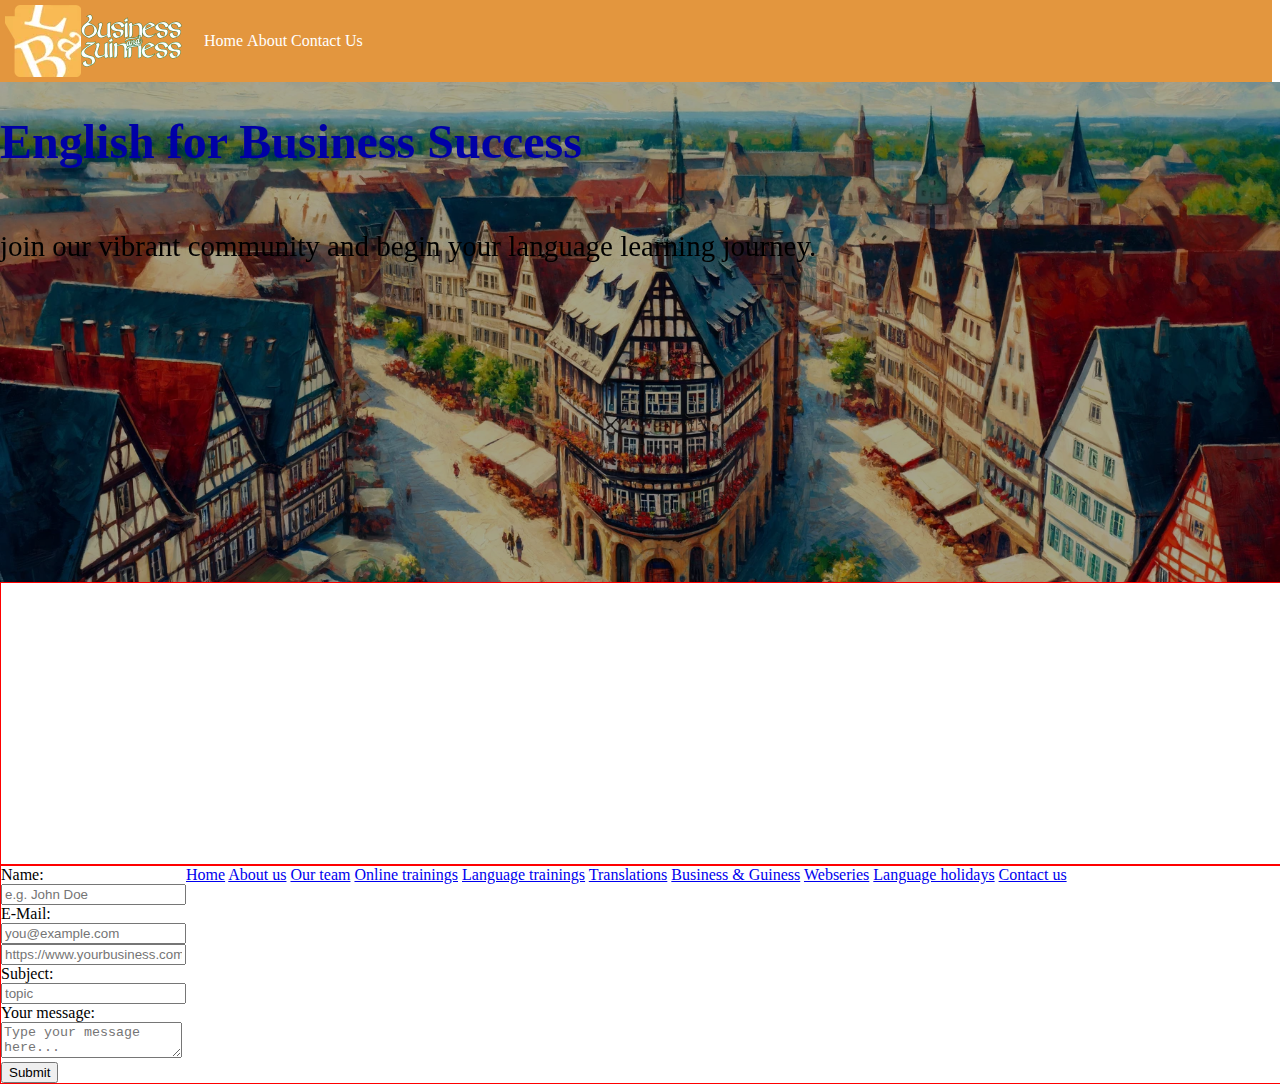
==== index.html @ 923101ab "debugging githhub pages not rendering the images or styling made on the header section." ====
<!DOCTYPE html>
<html lang="en">
<head>
    <meta charset="UTF-8">
    <meta name="viewport" content="width=device-width, initial-scale=1.0">
    <title>Home | businesslanguages</title>
    <link rel="icon" type="image/png" sizes="16x16" href="/images/favicon-logo.png">
    <link rel="stylesheet" href="/styles/index.css">
</head>
<body>
    <header>
        <div class="header-content">
            <img src="/images/logo.webp" width="76px" height="72px">
            <img src="/images/logo-title.webp" width="103px" height="58px">
            <nav class="navbar">
                <ul>
                    <li><a href="Home">Home</a></li>
                    <li><a href="About">About</a></li>
                    <li><a href="Contact">Contact Us</a></li>
                </ul>
                
            </nav>
            
            
        </div>
        
    </header>

    <main>
        <div class="hero-container">
            <h1>English for Business Success</h1>
            <p>join our vibrant community and begin your language learning journey.</p>
            <hr>
        </div>
    </main>
    
    <div class="content-container">
        <div class="video-container">
            <iframe width="100%" height="100%" src="https://www.youtube.com/embed/dNQaD4Jtkbc?si=toq249WF2htsdE0G" title="YouTube video player" frameborder="0" 
            allow="accelerometer; autoplay; clipboard-write; encrypted-media; gyroscope; picture-in-picture; web-share" referrerpolicy="strict-origin-when-cross-origin" allowfullscreen></iframe>
        </div>
    </div>
    <div class="content-container">
        <!--Contact detail form for users to send messages to the business.-->
        <form action="#" method="get">
            <!--Name field with a label-->
            <div>
                <label for="name">Name:</label>
            </div>
            <input type="text" id="name" name="name" minlength= "1" title="Please enter in a valid name." placeholder="e.g. John Doe" required>
            <!--E-Mail field with a label-->
            <div>
                <label for="email">E-Mail:</label>
            </div>
            <input type="email" id="email" name="email" title="please enter a valid email: you@example.com" placeholder="you@example.com" required>
            <!--User Business URL field with a label-->
            <div>
       <!--Structuring the sections for the front page website.-->    <input type="url" id="business-website" name="business-website" pattern="http(s?)(:\/\/)((www.)?)(([^.]+)\.)?([a-zA-z0-9\-_]+)(.com|.net|.gov|.org|.in)(\/[^\s]*)?" title="please enter a valid url: https://www.yourbusiness.com" placeholder="https://www.yourbusiness.com" required>
            <!--Subject field with a label-->
            <div>
                <label for="subject">Subject:</label>
            </div>
            <input type="text" id="subject" name="subject" placeholder="topic">
            <!--Message field with a label-->
            <div>
                <label for="message-area">Your message:</label>
            </div>
            <textarea placeholder="Type your message here..."></textarea>
            <!--Submit button at the end.-->
            <div>
                <button type="submit">Submit</button>
            </div>
            
        </form>
    </div>
    <footer>
        <div id="footer">
            <a href="index.html">Home</a>        
            <a href="about.html">About us</a>
            <a href="team.html">Our team</a>
            <a href="online-training.html">Online trainings</a>
            <a href="language-training.html">Language trainings</a>
            <a href="translations.html">Translations</a>
            <a href="business-and-guiness.html">Business & Guiness</a>
            <a href="webseries.html">Webseries</a>
            <a href="language-holidays.html">Language holidays</a>
            <a href="contact.html">Contact us</a>
        </div>
    </footer>


    
    
    

    

</body>
</html>
---- styles/index.css ----
body {
    margin-left: 0px;
    margin-top: 0px;
}
.header-content{
    padding: 5px;
    display: flex;
    flex-direction: row;
    background-color: #E3963E;
    align-items: center;
}

.header-content > a{
    padding-left: 80px;
    color:#FFFFFF;
}
.navbar ul{
    list-style-type: none;
    padding: 0;
    margin-left: 20px;
}
.navbar li{
    display: inline;
}
.navbar a{
    color: white;
    text-decoration: none;
    display: inline;
    text-align: center;
}

.navbar a:hover{
    background-color: hsl(32, 71%, 62%);
}

.hero-container{
    display: flex;
    flex-direction: column;
    background-image: url(../images/header/hero_placeholder.webp);
    background-repeat: no-repeat;
    background-size: cover;
    filter: brightness(65%);
    width: 100vw;
    height: 500px;
}
h1{
    font-size: 48px;
    color: blue;
}

.hero-container p{
    font-size: 29px;
    font-weight: 400;
}

.content-container{
    display: flex;
    width: 100vw;
    border: 1px solid red;
}
.video-container{
    height:281px;
    width: 500px;
    align-items: center;
    justify-content: center;
}
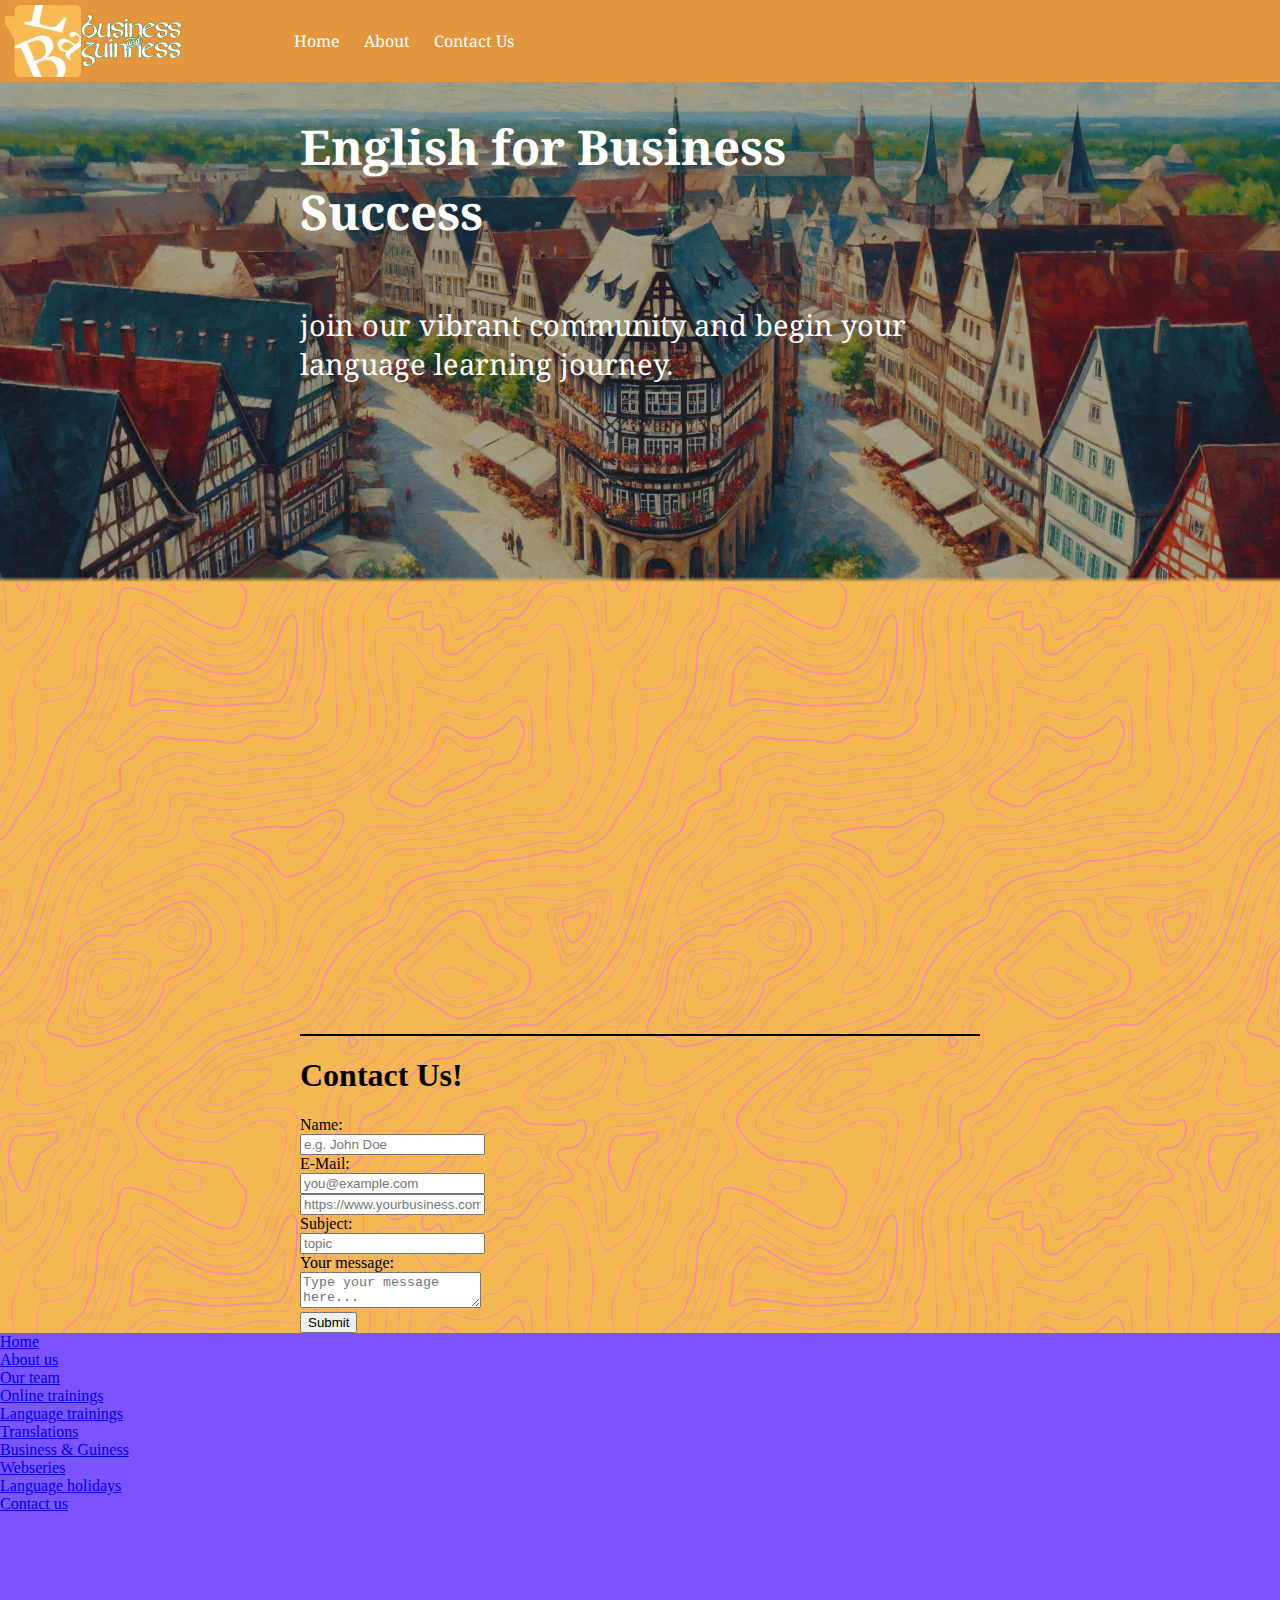
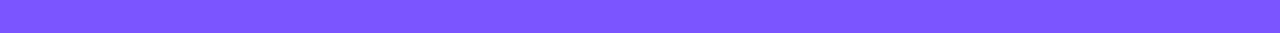
==== commit 42885abf: "added a border transition between the hero and main section. Made the video bigger and added an svg " ====
--- a/index.html
+++ b/index.html
@@ -4,8 +4,9 @@
     <meta charset="UTF-8">
     <meta name="viewport" content="width=device-width, initial-scale=1.0">
     <title>Home | businesslanguages</title>
-    <link rel="icon" type="image/png" sizes="16x16" href="/images/favicon-logo.png">
-    <link rel="stylesheet" href="/styles/index.css">
+    <link rel="icon" type="image/png" sizes="16x16" href="./images/favicon-logo.png">
+    <link rel="stylesheet" href="./styles/index.css">
+    <link href='https://fonts.googleapis.com/css?family=Noto Serif' rel='stylesheet'>
 </head>
 <body>
     <header>
@@ -21,7 +22,6 @@
                 
             </nav>
             
-            
         </div>
         
     </header>
@@ -32,49 +32,52 @@
             <p>join our vibrant community and begin your language learning journey.</p>
             <hr>
         </div>
+        <div class="content-container">
+            <div class="video-container">
+                <iframe width="100%" height="100%" src="https://www.youtube.com/embed/dNQaD4Jtkbc?si=toq249WF2htsdE0G" title="YouTube video player" frameborder="0" 
+                allow="accelerometer; autoplay; clipboard-write; encrypted-media; gyroscope; picture-in-picture; web-share" referrerpolicy="strict-origin-when-cross-origin" allowfullscreen></iframe>
+            </div>
+
+        </div>
+        <div class="form-container">
+            <h1>Contact Us!</h1>
+            <!--Contact detail form for users to send messages to the business.-->
+            <form action="#" method="get">
+                <!--Name field with a label-->
+                <div>
+                    <label for="name">Name:</label>
+                </div>
+                <input type="text" id="name" name="name" minlength= "1" title="Please enter in a valid name." placeholder="e.g. John Doe" required>
+                <!--E-Mail field with a label-->
+                <div>
+                    <label for="email">E-Mail:</label>
+                </div>
+                <input type="email" id="email" name="email" title="please enter a valid email: you@example.com" placeholder="you@example.com" required>
+                <!--User Business URL field with a label-->
+                <div>
+           <!--Structuring the sections for the front page website.-->    <input type="url" id="business-website" name="business-website" pattern="http(s?)(:\/\/)((www.)?)(([^.]+)\.)?([a-zA-z0-9\-_]+)(.com|.net|.gov|.org|.in)(\/[^\s]*)?" title="please enter a valid url: https://www.yourbusiness.com" placeholder="https://www.yourbusiness.com" required>
+                <!--Subject field with a label-->
+                <div>
+                    <label for="subject">Subject:</label>
+                </div>
+                <input type="text" id="subject" name="subject" placeholder="topic">
+                <!--Message field with a label-->
+                <div>
+                    <label for="message-area">Your message:</label>
+                </div>
+                <textarea placeholder="Type your message here..."></textarea>
+                <!--Submit button at the end.-->
+                <div>
+                    <button type="submit">Submit</button>
+                </div>
+                
+            </form>
+        </div>
     </main>
     
-    <div class="content-container">
-        <div class="video-container">
-            <iframe width="100%" height="100%" src="https://www.youtube.com/embed/dNQaD4Jtkbc?si=toq249WF2htsdE0G" title="YouTube video player" frameborder="0" 
-            allow="accelerometer; autoplay; clipboard-write; encrypted-media; gyroscope; picture-in-picture; web-share" referrerpolicy="strict-origin-when-cross-origin" allowfullscreen></iframe>
-        </div>
-    </div>
-    <div class="content-container">
-        <!--Contact detail form for users to send messages to the business.-->
-        <form action="#" method="get">
-            <!--Name field with a label-->
-            <div>
-                <label for="name">Name:</label>
-            </div>
-            <input type="text" id="name" name="name" minlength= "1" title="Please enter in a valid name." placeholder="e.g. John Doe" required>
-            <!--E-Mail field with a label-->
-            <div>
-                <label for="email">E-Mail:</label>
-            </div>
-            <input type="email" id="email" name="email" title="please enter a valid email: you@example.com" placeholder="you@example.com" required>
-            <!--User Business URL field with a label-->
-            <div>
-       <!--Structuring the sections for the front page website.-->    <input type="url" id="business-website" name="business-website" pattern="http(s?)(:\/\/)((www.)?)(([^.]+)\.)?([a-zA-z0-9\-_]+)(.com|.net|.gov|.org|.in)(\/[^\s]*)?" title="please enter a valid url: https://www.yourbusiness.com" placeholder="https://www.yourbusiness.com" required>
-            <!--Subject field with a label-->
-            <div>
-                <label for="subject">Subject:</label>
-            </div>
-            <input type="text" id="subject" name="subject" placeholder="topic">
-            <!--Message field with a label-->
-            <div>
-                <label for="message-area">Your message:</label>
-            </div>
-            <textarea placeholder="Type your message here..."></textarea>
-            <!--Submit button at the end.-->
-            <div>
-                <button type="submit">Submit</button>
-            </div>
-            
-        </form>
-    </div>
+    
     <footer>
-        <div id="footer">
+        <div class="footer-container">
             <a href="index.html">Home</a>        
             <a href="about.html">About us</a>
             <a href="team.html">Our team</a>
--- a/styles/index.css
+++ b/styles/index.css
@@ -1,13 +1,14 @@
 body {
-    margin-left: 0px;
-    margin-top: 0px;
+    margin: 0px;
 }
+
 .header-content{
     padding: 5px;
     display: flex;
     flex-direction: row;
     background-color: #E3963E;
     align-items: center;
+    font-family: 'Noto Serif', serif;
 }
 
 .header-content > a{
@@ -17,11 +18,17 @@
 .navbar ul{
     list-style-type: none;
     padding: 0;
-    margin-left: 20px;
+    margin-left: 110px;
+    font-size: 16px;
 }
 .navbar li{
     display: inline;
 }
+
+nav ul li {
+    margin-right: 20px;
+}
+
 .navbar a{
     color: white;
     text-decoration: none;
@@ -31,21 +38,46 @@
 
 .navbar a:hover{
     background-color: hsl(32, 71%, 62%);
+    border-radius: 2px;
+    padding: 2px;
 }
 
 .hero-container{
     display: flex;
     flex-direction: column;
+    width: 100vw;
+    height: 500px;
+    position: relative;
+    background-color: rgb(48, 48, 48);
+    -webkit-clip-path: polygon(10 0, 100% 5, 100% 85%, 0 100%);
+    clip-path: polygon(10 0, 100% 6, 100% calc(100% - 20px), 50% calc(100% - 10px), 0 100%);
+}
+
+.hero-container h1{
+    margin-left: 300px;
+    margin-right: 300px;
+    color: white;
+    font-size: 48px;
+    font-family: 'Noto Serif', serif;
+    isolation: isolate;
+}
+
+.hero-container p {
+    margin-left: 300px;
+    margin-right: 300px;
+    color: white;
+    isolation: isolate;
+    font-family: 'Noto Serif', serif;
+}
+
+.hero-container::before {
     background-image: url(../images/header/hero_placeholder.webp);
     background-repeat: no-repeat;
     background-size: cover;
-    filter: brightness(65%);
-    width: 100vw;
-    height: 500px;
-}
-h1{
-    font-size: 48px;
-    color: blue;
+    opacity: 0.55;
+    content: '';
+    position: absolute;
+    inset: 0;
 }
 
 .hero-container p{
@@ -53,14 +85,49 @@
     font-weight: 400;
 }
 
+.hero-container::after {
+    content: '';
+    position: absolute;
+    bottom: 0px; /* Overlap the border */
+    left: 0;
+    width: 100%;
+    height: 5px; /* Control the height to manage the fade effect */
+    background: linear-gradient(to bottom, rgba(255, 255, 255, 0), #f4b754 100%);
+    z-index: 2;
+}
+
+main {
+    background-image: url("data:image/svg+xml,%3Csvg xmlns='http://www.w3.org/2000/svg' width='600' height='600' viewBox='0 0 600 600'%3E%3Cpath fill='%23fc54ff' fill-opacity='0.4' d='M600 325.1v-1.17c-6.5 3.83-13.06 7.64-14.68 8.64-10.6 6.56-18.57 12.56-24.68 19.09-5.58 5.95-12.44 10.06-22.42 14.15-1.45.6-2.96 1.2-4.83 1.9l-4.75 1.82c-9.78 3.75-14.8 6.27-18.98 10.1-4.23 3.88-9.65 6.6-16.77 8.84-1.95.6-3.99 1.17-6.47 1.8l-6.14 1.53c-5.29 1.35-8.3 2.37-10.54 3.78-3.08 1.92-6.63 3.26-12.74 5.03a384.1 384.1 0 0 1-4.82 1.36c-2.04.58-3.6 1.04-5.17 1.52a110.03 110.03 0 0 0-11.2 4.05c-2.7 1.15-5.5 3.93-8.78 8.4a157.68 157.68 0 0 0-6.15 9.2c-5.75 9.07-7.58 11.74-10.24 14.51a50.97 50.97 0 0 1-4.6 4.22c-2.33 1.9-10.39 7.54-11.81 8.74a14.68 14.68 0 0 0-3.67 4.15c-1.24 2.3-1.9 4.57-2.78 8.87-2.17 10.61-3.52 14.81-8.2 22.1-4.07 6.33-6.8 9.88-9.83 12.99-.47.48-.95.96-1.5 1.48l-3.75 3.56c-1.67 1.6-3.18 3.12-4.86 4.9a42.44 42.44 0 0 0-9.89 16.94c-2.5 8.13-2.72 15.47-1.76 27.22.47 5.82.51 6.36.51 8.18 0 10.51.12 17.53.63 25.78.24 4.05.56 7.8.97 11.22h.9c-1.13-9.58-1.5-21.83-1.5-37 0-1.86-.04-2.4-.52-8.26-.94-11.63-.72-18.87 1.73-26.85a41.44 41.44 0 0 1 9.65-16.55c1.67-1.76 3.18-3.27 4.83-4.85.63-.6 3.13-2.96 3.75-3.57a71.6 71.6 0 0 0 1.52-1.5c3.09-3.16 5.86-6.76 9.96-13.15 4.77-7.42 6.15-11.71 8.34-22.44.86-4.21 1.5-6.4 2.68-8.6.68-1.25 1.79-2.48 3.43-3.86 1.38-1.15 9.43-6.8 11.8-8.72 1.71-1.4 3.26-2.81 4.7-4.3 2.72-2.85 4.56-5.54 10.36-14.67a156.9 156.9 0 0 1 6.1-9.15c3.2-4.33 5.9-7.01 8.37-8.07 3.5-1.5 7.06-2.77 11.1-4.02a233.84 233.84 0 0 1 7.6-2.2l2.38-.67c6.19-1.79 9.81-3.16 12.98-5.15 2.14-1.33 5.08-2.33 10.27-3.65l6.14-1.53c2.5-.63 4.55-1.2 6.52-1.82 7.24-2.27 12.79-5.06 17.15-9.05 4.05-3.72 9-6.2 18.66-9.9l4.75-1.82c1.87-.72 3.39-1.31 4.85-1.91 10.1-4.15 17.07-8.32 22.76-14.4 6.05-6.45 13.95-12.4 24.49-18.92 1.56-.96 7.82-4.6 14.15-8.33v-64.58c-4 8.15-8.52 14.85-12.7 17.9-2.51 1.82-5.38 4.02-9.04 6.92a1063.87 1063.87 0 0 0-6.23 4.98l-1.27 1.02a2309.25 2309.25 0 0 1-4.87 3.9c-7.55 6-12.9 10.05-17.61 13.19-3.1 2.06-3.86 2.78-8.06 7.13-5.84 6.07-11.72 8.62-29.15 10.95-11.3 1.5-20.04 4.91-30.75 11.07-1.65.94-7.27 4.27-6.97 4.1-2.7 1.58-4.69 2.69-6.64 3.66-5.63 2.8-10.47 4.17-15.71 4.17-17.13 0-41.44 11.51-51.63 22.83-12.05 13.4-31.42 27.7-45.25 31.16-7.4 1.85-11.85 7.05-14.04 14.69-1.26 4.4-1.58 8.28-1.58 13.82 0 .82.01.98.24 3.63.45 5.18.35 8.72-.77 13.26-1.53 6.2-4.89 12.6-10.59 19.43-13.87 16.65-22.88 46.58-22.88 71.68 0 2.39.02 4.26.06 8.75.12 10.8.1 15.8-.22 21.95-.56 11.18-2.09 20.73-5 29.3h-1.05c2.94-8.56 4.49-18.12 5.05-29.35.31-6.13.34-11.1.22-21.9-.04-4.48-.06-6.36-.06-8.75 0-25.32 9.07-55.47 23.12-72.32 5.6-6.72 8.88-12.99 10.38-19.03 1.09-4.4 1.18-7.85.74-12.93-.23-2.7-.24-2.86-.24-3.72 0-5.62.32-9.57 1.62-14.1 2.28-7.95 6.97-13.44 14.76-15.39 13.6-3.4 32.82-17.59 44.75-30.84C409 360.14 433.58 348.5 451 348.5c5.07 0 9.77-1.33 15.26-4.07 1.93-.96 3.9-2.05 6.58-3.62-.3.18 5.33-3.16 6.98-4.11 10.82-6.21 19.66-9.67 31.11-11.2 17.23-2.3 22.9-4.75 28.57-10.64 4.25-4.41 5.04-5.16 8.22-7.28 4.68-3.11 10.01-7.14 17.55-13.14a1113.33 1113.33 0 0 0 4.86-3.89l1.28-1.02a4668.54 4668.54 0 0 1 6.23-4.98c3.67-2.9 6.55-5.12 9.07-6.95 4.37-3.19 9.16-10.56 13.29-19.4v66.9zm0-116.23c-.62.01-1.27.06-1.95.13-6.13.63-13.83 3.45-21.83 7.45-3.64 1.82-8.46 2.67-14.17 2.71-4.7.04-9.72-.47-14.73-1.33-1.7-.3-3.26-.61-4.67-.93a31.55 31.55 0 0 0-3.55-.57 273.4 273.4 0 0 0-16.66-.88c-10.42-.16-17.2.74-17.97 2.73-.38.97.6 2.55 3.03 4.87 1.01.97 2.22 2.03 4.04 3.55a1746.07 1746.07 0 0 0 4.79 4.02c1.39 1.2 3.1 1.92 5.5 2.5.7.16.86.2 2.64.54 3.53.7 5.03 1.25 6.15 2.63 1.41 1.76 1.4 4.54-.15 8.88-2.44 6.83-5.72 10.05-10.19 10.33-3.63.23-7.6-1.29-14.52-5.06-4.53-2.47-6.82-7.3-8.32-15.26-.17-.87-.32-1.78-.5-2.86l-.43-2.76c-1.05-6.58-1.9-9.2-3.73-10.11-.81-.4-1.59-.74-2.36-1-2.27-.77-4.6-1.02-8.1-.92-2.29.07-14.7 1-13.77.93-20.55 1.37-28.8 5.05-37.09 14.99a133.07 133.07 0 0 0-4.25 5.44l-2.3 3.09-2.51 3.32c-4.1 5.36-7.06 8.48-10.39 11.12-.65.52-1.33 1.04-2.13 1.62l-4.11 2.94a106.8 106.8 0 0 0-5.16 3.99c-4.55 3.74-9.74 8.6-16.25 15.38-8.25 8.58-11.78 13.54-11.7 15.95.07 1.65 1.64 2.11 6.79 2.38 1.61.09 2.15.12 2.98.2 2.95.24 5.09.73 6.81 1.68 7.48 4.15 11.63 7.26 13.95 11.58 3.3 6.15.8 12.88-8.89 20.26-8.28 6.3-11.1 10.37-11.31 14.96-.06 1.17 0 1.93.26 4.43.69 6.47.25 10.65-2.8 17.42a44.23 44.23 0 0 1-4.16 7.53c-2.82 3.97-5.47 5.74-10.6 7.69-.43.16-3.34 1.23-4.27 1.59-1.8.68-3.38 1.36-5.01 2.14-4.18 2-8.4 4.6-13.1 8.24-8.44 6.51-13.23 14.56-15.98 25.06-1.1 4.2-1.55 6.81-2.8 15.21-1.26 8.6-2.17 12.64-4.08 16.55-2.1 4.28-11.93 26.59-12.97 28.88a382.7 382.7 0 0 1-6.37 13.41c-4.07 8.11-7.61 14.07-10.73 17.81-5.38 6.46-8.98 14.37-13.77 28.42a810.14 810.14 0 0 0-1.89 5.6c-1.8 5.35-2.96 8.6-4.26 11.85-6.13 15.32-25.43 26.31-46.46 26.31-11.2 0-20.58-2.74-31.02-8.55-5.6-3.13-4.55-2.42-22.26-14.54-14.33-9.8-17.7-10.73-20.47-6.9-.37.5-1.81 2.74-1.83 2.77a52.24 52.24 0 0 1-4.94 5.9c-.73.79-5.52 5.87-6.97 7.45-2.38 2.6-4.3 4.81-5.98 6.93a45.6 45.6 0 0 0-5.08 7.66c-1.29 2.57-1.9 5.25-2.66 10.6a997.6 997.6 0 0 1-.46 3.18h-1l.47-3.32c.77-5.45 1.4-8.2 2.75-10.9a46.54 46.54 0 0 1 5.2-7.84c1.7-2.14 3.63-4.38 6.03-6.98 1.45-1.59 6.24-6.68 6.96-7.46a51.58 51.58 0 0 0 4.84-5.78s1.47-2.26 1.86-2.8c3.25-4.5 7.08-3.44 21.84 6.67 17.67 12.08 16.62 11.38 22.19 14.48 10.3 5.73 19.5 8.43 30.53 8.43 20.65 0 39.57-10.77 45.54-25.69a219.7 219.7 0 0 0 4.24-11.8 6752.32 6752.32 0 0 0 1.88-5.6c4.83-14.16 8.47-22.14 13.96-28.73 3.05-3.66 6.56-9.57 10.6-17.61 1.97-3.93 4.04-8.31 6.35-13.38 1.03-2.28 10.88-24.61 12.98-28.91 1.85-3.79 2.75-7.76 4-16.25 1.24-8.44 1.7-11.07 2.81-15.32 2.8-10.7 7.71-18.94 16.33-25.6a73.18 73.18 0 0 1 13.29-8.35c1.66-.8 3.27-1.48 5.08-2.18.94-.36 3.86-1.43 4.28-1.59 4.95-1.88 7.44-3.55 10.14-7.33 1.35-1.9 2.68-4.3 4.06-7.37 2.97-6.58 3.39-10.59 2.72-16.9a27.13 27.13 0 0 1-.27-4.58c.22-4.94 3.21-9.24 11.7-15.7 9.33-7.11 11.66-13.34 8.62-19-2.2-4.09-6.25-7.12-13.55-11.17-1.57-.88-3.6-1.33-6.42-1.57-.8-.07-1.34-.1-2.95-.19-5.77-.3-7.63-.85-7.72-3.34-.1-2.81 3.5-7.87 11.97-16.69 6.53-6.8 11.75-11.69 16.33-15.45 1.79-1.47 3.42-2.72 5.2-4.03l4.12-2.94c.79-.58 1.46-1.08 2.1-1.59 3.26-2.6 6.16-5.65 10.21-10.94a383.2 383.2 0 0 0 2.5-3.32l2.31-3.09c1.8-2.39 3.04-4 4.29-5.48 8.47-10.17 16.98-13.96 37.27-15.3-.44.02 12-.9 14.32-.98 3.62-.1 6.05.16 8.46.98.8.27 1.62.62 2.47 1.04 2.27 1.14 3.17 3.87 4.27 10.85l.44 2.76c.17 1.07.33 1.97.5 2.83 1.44 7.69 3.62 12.29 7.8 14.57 6.76 3.68 10.6 5.15 13.99 4.94 4-.25 6.99-3.17 9.3-9.67 1.45-4.04 1.46-6.49.32-7.92-.9-1.12-2.28-1.62-5.57-2.27a55.8 55.8 0 0 1-2.67-.55c-2.54-.6-4.39-1.4-5.93-2.71a252.63 252.63 0 0 0-4.78-4.01 84.35 84.35 0 0 1-4.08-3.6c-2.73-2.6-3.86-4.43-3.28-5.95 1.02-2.64 7.82-3.54 18.93-3.37a230.56 230.56 0 0 1 16.73.88c2.76.39 3.2.49 3.68.6 1.4.3 2.95.62 4.62.91a82.9 82.9 0 0 0 14.56 1.32c5.56-.04 10.24-.86 13.73-2.6 8.1-4.05 15.89-6.9 22.17-7.56.7-.07 1.4-.11 2.05-.13v1zm0-100.94v1.5c-8.62 16.05-17.27 29.55-23.65 35.92-3.19 3.2-7.62 4.9-13.54 5.56-4.45.48-8.28.4-19.18-.2-9.91-.55-15.32-.44-20.52.78a84.05 84.05 0 0 1-15 2.11l-2.25.14c-12.49.75-19.37 1.78-32.72 5.74-4.5 1.33-9.27 2.49-14.3 3.48a246.27 246.27 0 0 1-32.6 3.97c-7.56.45-13.21.57-20.24.57-5.4 0-11.9 1.61-18 5.18-8.3 4.87-15.06 12.87-19.53 24.5a68.57 68.57 0 0 1-4.56 9.8c-3.6 6.2-6.92 8.99-13.38 12.18l-4.03 1.96a64.48 64.48 0 0 0-15.16 10.25c-8.2 7.33-13.72 16.63-22.54 35.6l-2.08 4.49c-7.3 15.7-11.5 23.3-17.35 29.87-7.7 8.66-20.25 14.42-40.31 20.08-4.37 1.23-19.04 5.08-19.24 5.13-6.92 1.87-11.68 3.34-15.63 4.92-10.55 4.22-18.71 10.52-36.38 26.52l-1.7 1.54c-8.58 7.76-13.41 11.9-18.81 15.88-3.95 2.9-8 5.67-12.97 8.91-2.06 1.34-10.3 6.6-12.33 7.94-11.52 7.5-18.53 13.04-24.62 20.08a62.01 62.01 0 0 0-6.44 8.85c-4.13 6.91-6.27 13.15-9.2 25.11l-1.54 6.26c-.6 2.45-1.15 4.54-1.72 6.58-2.97 10.7-6.9 17.36-14.78 26.91L69.6 491a148.51 148.51 0 0 0-4.19 5.3 23.9 23.9 0 0 0-3.44 6.28c-1.16 3.23-1.52 5.9-1.87 11.94-.58 10.05-1.42 15.04-4.63 22.67-1.57 3.72-5.66 14.02-6.41 15.8a73.46 73.46 0 0 1-3.57 7.4c-2.88 5.14-6.71 10.12-13.12 16.95-5.96 6.36-8.87 10.9-10.61 16a56.88 56.88 0 0 0-1.38 4.82l-.46 1.84h-1.03l.52-2.08c.52-2.09.92-3.49 1.4-4.9 1.8-5.25 4.78-9.9 10.84-16.36 6.35-6.78 10.13-11.7 12.97-16.77a72.5 72.5 0 0 0 3.52-7.29c.75-1.76 4.84-12.06 6.4-15.8 3.17-7.5 3.99-12.4 4.56-22.33.35-6.14.72-8.88 1.93-12.23a24.9 24.9 0 0 1 3.58-6.54c1.27-1.7 2.6-3.37 4.22-5.34l4.11-4.95c7.8-9.46 11.66-16 14.59-26.54.56-2.04 1.1-4.12 1.71-6.56l1.53-6.26c2.96-12.04 5.13-18.36 9.32-25.39 1.84-3.08 4-6.05 6.54-8.99 6.17-7.12 13.24-12.7 24.83-20.26 2.05-1.33 10.28-6.6 12.33-7.94 4.96-3.22 9-5.98 12.92-8.87 5.37-3.95 10.19-8.08 18.74-15.82l1.7-1.54c17.76-16.09 25.98-22.43 36.67-26.7 4-1.6 8.8-3.09 15.75-4.96.21-.06 14.87-3.9 19.22-5.13 19.9-5.61 32.32-11.31 39.85-19.78 5.76-6.48 9.93-14.02 17.18-29.64l2.09-4.5c8.87-19.07 14.44-28.46 22.77-35.9a65.48 65.48 0 0 1 15.38-10.4l4.04-1.97c6.3-3.1 9.47-5.77 12.96-11.77a67.6 67.6 0 0 0 4.48-9.67c4.56-11.84 11.47-20.02 19.97-25 6.25-3.66 12.93-5.32 18.5-5.32 7.01 0 12.65-.12 20.17-.57a245.3 245.3 0 0 0 32.47-3.96c5-.98 9.75-2.13 14.22-3.45 13.43-3.98 20.38-5.02 32.94-5.78l2.24-.14c5.76-.37 9.8-.9 14.85-2.09 5.31-1.25 10.79-1.35 22.6-.7 9.04.5 12.84.58 17.21.1 5.71-.62 9.94-2.26 12.95-5.26 6.44-6.45 15.3-20.37 24.35-36.72zm0 450.21c-1.28-4.6-2.2-10.55-3.33-20.25l-.24-2.04-.23-2.03c-1.82-15.7-3.07-21.98-5.55-24.47-2.46-2.46-3.04-5.03-2.52-8.64.1-.6.18-1.1.39-2.15.69-3.54.77-5.04.08-6.84-.91-2.38-3.31-4.41-7.79-6.26-5.08-2.09-6.52-4.84-4.89-8.44.66-1.45 1.79-3.02 3.52-5.01 1.04-1.2 5.48-5.96 5.08-5.53 6.15-6.7 8.98-11.34 8.98-16.48a15.2 15.2 0 0 1 6.5-12.89v1.26a14.17 14.17 0 0 0-5.5 11.63c0 5.47-2.93 10.29-9.24 17.16.38-.42-4.04 4.33-5.07 5.5-1.67 1.93-2.75 3.43-3.36 4.77-1.37 3.04-.23 5.22 4.36 7.1 4.71 1.95 7.32 4.16 8.34 6.83.78 2.04.7 3.67-.03 7.4-.2 1.03-.3 1.51-.38 2.09-.48 3.33.03 5.59 2.23 7.8 2.74 2.74 3.98 8.96 5.84 25.06l.24 2.03.23 2.04c.82 7.01 1.53 12.06 2.34 16.03v4.33zm0-62.16c-1.4-3.13-4.43-9.9-4.95-11.17-1.02-2.53-1.25-3.8-.91-5.18.2-.84 2.05-4.68 2.32-5.33a70.79 70.79 0 0 0 3.54-11.2v3.99a62.82 62.82 0 0 1-2.62 7.6c-.31.75-2.09 4.46-2.27 5.18-.28 1.12-.08 2.22.87 4.57.41 1.02 2.5 5.7 4.02 9.09v2.45zm0-85.09c-1.65 1.66-3.66 2.9-6.4 4.13-.25.1-13.97 5.47-20.4 8.43-9.35 4.32-16.7 5.9-23.03 5.25-5.08-.53-9.02-2.25-14.77-5.92l-3.2-2.07a77.4 77.4 0 0 0-5.44-3.27c-4.05-2.18-3.25-5.8 1.47-10.47 3.71-3.68 9.6-7.93 18.73-13.8l4.46-2.82c17.95-11.33 18.22-11.5 22.27-14.74 11.25-9 19.69-14.02 26.31-15.1v1.02c-6.37 1.1-14.62 6-25.69 14.86-4.1 3.28-4.34 3.44-22.36 14.8a652.4 652.4 0 0 0-4.45 2.83c-9.07 5.83-14.92 10.05-18.57 13.66-4.31 4.28-4.95 7.13-1.7 8.88 1.7.91 3.29 1.88 5.5 3.3l3.2 2.08c5.64 3.59 9.45 5.25 14.34 5.76 6.13.64 13.32-.9 22.52-5.15 6.46-2.98 20.18-8.35 20.4-8.44 3.04-1.37 5.1-2.71 6.81-4.69v1.47zm0-41.37v1c-6.56.26-12.11 3.13-19.71 9.08l-4.63 3.68a51.87 51.87 0 0 1-4.4 3.14c-.82.52-5.51 3.33-6.22 3.76-3.31 2-6.15 3.8-8.87 5.6a112.61 112.61 0 0 0-8.16 5.92c-4.61 3.72-7.4 6.9-7.97 9.35-.63 2.67 1.48 4.53 7.05 5.46 10.7 1.78 20.92-.05 30.45-4.65a61.96 61.96 0 0 0 17.1-12.2 41.8 41.8 0 0 0 5.36-7.42v1.92a38.94 38.94 0 0 1-4.64 6.19 62.95 62.95 0 0 1-17.39 12.41c-9.7 4.68-20.13 6.55-31.05 4.73-6.06-1-8.65-3.29-7.85-6.67.64-2.74 3.53-6.05 8.31-9.9 2.35-1.9 5.1-3.88 8.24-5.97 2.73-1.82 5.58-3.61 8.9-5.62.72-.44 5.4-3.24 6.22-3.75 1.26-.8 2.6-1.76 4.3-3.09.8-.62 3.9-3.1 4.63-3.67 7.77-6.1 13.49-9.04 20.33-9.3zm0-154.6v1c-1.75-.24-4.3.23-7.82 1.55-10.01 3.75-13.8 5.07-19.15 6.76-1.78.56-2.63.83-3.87 1.24-1.48.5-3.16.76-6.74 1.16a1550.34 1550.34 0 0 0-2.64.3c-7.8.94-11.28 2.47-11.28 6.07 0 4.45 2.89 13.18 7.96 25.81a57.34 57.34 0 0 1 2.33 7.6 258.32 258.32 0 0 1 .84 3.46c1.86 7.62 3.17 10.71 5.56 11.67 2.21.88 4.7.6 7.47-.72 3.48-1.69 7.22-4.94 11.2-9.47 1.52-1.7 2.97-3.49 4.59-5.57l3.16-4.1c2.59-3.23 6.07-12.21 8.39-20.23v3.45c-2.29 7.2-5.27 14.5-7.61 17.41-.44.55-2.67 3.46-3.15 4.09-1.63 2.1-3.1 3.9-4.62 5.62-4.08 4.61-7.9 7.94-11.53 9.7-2.99 1.44-5.77 1.75-8.28.74-2.84-1.13-4.2-4.34-6.15-12.35a2097.48 2097.48 0 0 1-.84-3.46c-.8-3.2-1.47-5.45-2.28-7.46-5.14-12.8-8.04-21.55-8.04-26.19 0-4.37 3.84-6.06 12.16-7.07a160.9 160.9 0 0 1 2.65-.3c3.5-.39 5.15-.64 6.53-1.1 1.26-.42 2.1-.7 3.88-1.26 5.34-1.68 9.11-3 19.1-6.74 3.53-1.32 6.22-1.84 8.18-1.61zM0 292c10.13-11.31 18.13-23.2 23.07-35.39 3.3-8.14 6.09-16.12 10.81-30.55l1.59-4.84c6.53-19.94 10.11-29.82 14.77-39.56 6.07-12.72 12.55-21.18 20.27-25.54 6.66-3.76 10.2-7.86 12.22-13.15a46.6 46.6 0 0 0 1.86-6.58c1.23-5.2 2.05-7.59 3.93-10.36 2.45-3.62 6.27-6.53 12.1-8.96 15.78-6.58 16.73-7.04 18.05-9.01.65-.98.83-2.15.74-4.51-.03-.73-.23-3.82-.24-4A93.8 93.8 0 0 1 119 94c0-10.04.18-11.37 2.37-13.15.52-.42 1.13-.8 2.07-1.3.27-.14 2.18-1.12 2.84-1.48a68.4 68.4 0 0 0 9.12-5.87c2.06-1.54 2.64-2.14 8.01-7.93 3.78-4.09 6.21-6.36 8.96-8.12 3.64-2.33 7.2-3.12 10.9-2.11 4.4 1.2 10.81 2 18.78 2.46 6.9.4 12.9.5 21.95.5 4.87 0 8.97.47 15.4 1.57 7.77 1.33 9.3 1.54 12.38 1.54 4.05 0 7.43-.88 10.68-2.95 5.06-3.22 8.11-4.67 11.2-5.2 3.62-.64 4.77-.46 16.55 2.06 17.26 3.7 30.85 1.36 41.06-9.7 5.1-5.53 5.48-8.9 3.48-14.8-.83-2.42-1.03-3.1-1.17-4.3-.29-2.52.5-4.71 2.71-6.93 2.65-2.65 4.72-9.17 6.22-18.29h2.03c-1.56 9.71-3.77 16.65-6.83 19.7-1.79 1.8-2.36 3.39-2.14 5.28.11 1 .3 1.63 1.07 3.9 2.22 6.53 1.76 10.66-3.9 16.8-10.77 11.66-25.07 14.13-42.95 10.3-11.42-2.45-12.55-2.62-15.78-2.06-2.77.48-5.62 1.84-10.47 4.92a20.93 20.93 0 0 1-11.76 3.27c-3.25 0-4.81-.22-12.73-1.57C212.74 59.46 208.73 59 204 59c-9.1 0-15.11-.1-22.07-.5-8.09-.47-14.62-1.29-19.2-2.54-5.62-1.53-10.17 1.38-17.85 9.66-5.5 5.94-6.08 6.53-8.28 8.18a70.38 70.38 0 0 1-9.38 6.03c-.68.37-2.58 1.35-2.84 1.49-.84.44-1.35.76-1.75 1.08C121.16 83.6 121 84.8 121 94c0 1.85.06 3.54.17 5.44 0 .17.2 3.28.24 4.03.1 2.75-.13 4.29-1.08 5.71-1.67 2.5-2.27 2.8-18.95 9.74-5.48 2.29-8.99 4.96-11.2 8.24-1.71 2.51-2.47 4.73-3.64 9.7-.83 3.5-1.21 4.92-1.94 6.83-2.18 5.73-6.05 10.19-13.1 14.18-7.3 4.12-13.55 12.28-19.46 24.66-4.6 9.64-8.17 19.46-14.67 39.32l-1.58 4.84c-4.75 14.47-7.54 22.48-10.86 30.69-5.28 13.01-13.95 25.65-24.93 37.6v-2.97zm0 78v-.5l1-.01c6.32 0 7.47 5.2 4.6 13.36a60.36 60.36 0 0 1-5.6 11.3v-1.92a57.76 57.76 0 0 0 4.65-9.72c2.69-7.6 1.71-12.02-3.65-12.02-.34 0-.67 0-1 .02v-46.59a340.96 340.96 0 0 0 13.71-8.34c13.66-9.46 29.79-37.6 29.79-53.59 0-18.1 21.57-72.64 32.23-79.42 12.71-8.09 32.24-27.96 35.8-37.75 1.93-5.3 5.5-7.27 14.42-9.37 6.15-1.44 8.64-2.42 10.67-4.79 1.5-1.74 2.72-4.79 4.33-10.3.23-.78 1.9-6.68 2.43-8.46 3.62-12.08 7.3-18.49 13.47-20.39 2.5-.76 3.03-.98 9.74-3.7 7.49-3.03 11.97-4.43 17.12-4.92 6.75-.65 13.13.75 19.55 4.67 5.43 3.32 12.19 4.72 20.17 4.56 6.03-.12 12.2-1.07 19.83-2.8 1.82-.4 7.38-1.74 8.26-1.94 2.69-.6 4.34-.89 5.48-.89 4.97 0 8.93-.05 14.2-.27 7.9-.32 15.56-.92 22.75-1.88 8.5-1.14 15.9-2.73 21.88-4.82 18.9-6.62 32.64-18.3 33.67-27.59.29-2.56.4-2.96 2.79-11.11 2.33-7.95 3.21-12.93 2.72-18.23-.2-2.24-.69-4.38-1.48-6.42-1.5-3.92-2.63-9.4-3.43-16.18h.9c.77 6.47 1.89 11.72 3.47 15.82a24.93 24.93 0 0 1 1.54 6.69c.5 5.46-.4 10.54-2.77 18.6-2.36 8.06-2.47 8.47-2.74 10.95-1.09 9.75-15.1 21.68-34.33 28.41-6.06 2.12-13.52 3.72-22.09 4.87-7.22.96-14.92 1.57-22.83 1.89-5.3.21-9.27.27-14.25.27-1.04 0-2.64.27-5.26.87-.87.2-6.43 1.53-8.26 1.94-7.68 1.73-13.92 2.7-20.03 2.82-8.15.17-15.1-1.27-20.71-4.7-6.23-3.81-12.4-5.16-18.93-4.54-5.04.48-9.44 1.86-16.84 4.86-6.75 2.74-7.29 2.95-9.82 3.73-5.73 1.76-9.28 7.96-12.81 19.72-.53 1.77-2.2 7.66-2.43 8.46-1.66 5.65-2.91 8.78-4.53 10.67-2.22 2.58-4.84 3.62-12.01 5.3-7.8 1.83-11.13 3.66-12.9 8.54-3.65 10.04-23.32 30.06-36.2 38.25C65.94 190 44.5 244.2 44.5 262c0 16.34-16.3 44.78-30.22 54.41-2.14 1.48-8.24 5.12-14.28 8.68v-1.16 46.09zm0-173.7v-1.11c7.42-3.82 14.55-10.23 21.84-18.98 3.8-4.56 14.21-18.78 15.79-20.55 1.8-2.04 4.06-3.96 7.42-6.45 1.08-.8 4.92-3.57 5.49-3.99 9.36-6.85 14-11.96 15.98-19.36.8-2.98 1.54-6.78 2.46-12.3.23-1.44 2-12.46 2.56-15.79 2.87-16.77 5.73-26.79 10.07-32.1C92.46 52.43 101.5 38.13 101.5 33c0-2.54.34-3.35 6.05-15.71.68-1.49 1.25-2.74 1.77-3.93 2.5-5.75 3.9-10.04 4.14-13.36h1c-.23 3.48-1.66 7.87-4.23 13.76-.52 1.2-1.09 2.45-1.78 3.95-5.54 12.01-5.95 12.99-5.95 15.29 0 5.47-9.09 19.84-20.11 33.31-4.2 5.12-7.03 15.06-9.86 31.64-.57 3.33-2.33 14.33-2.57 15.78-.92 5.56-1.67 9.38-2.48 12.4-2.05 7.68-6.82 12.93-16.35 19.91l-5.49 3.98c-3.3 2.45-5.51 4.34-7.27 6.31-1.53 1.73-11.94 15.93-15.76 20.53-7.52 9.02-14.88 15.6-22.61 19.46zm0 361.83v-4.33c.48 2.36 1 4.35 1.6 6.15 2 6.03 4.6 8.26 8.19 6.59C28.76 557.69 43.5 542.4 43.5 527c0-16.2 6.37-31.99 17.1-46.3 1.88-2.5 3.66-4.4 5.53-6 .73-.62 1.45-1.18 2.3-1.8l2-1.43c3.68-2.68 5.32-5.28 7.08-12.59.75-3.07 1.38-5.02 4.2-13.26l.63-1.88c3.24-9.58 4.56-14.97 4.17-18.65-.48-4.43-3.8-5.23-11.3-1.64a81.12 81.12 0 0 1-9.15 3.7c-13.89 4.67-26.96 5.8-42.66 5.42l-1.95-.05-1.45-.02a39.8 39.8 0 0 0-15.05 2.96A21.81 21.81 0 0 0 0 438.37v-1.26a23.55 23.55 0 0 1 4.55-2.57 40.77 40.77 0 0 1 16.92-3.02l1.95.05c15.6.38 28.57-.75 42.32-5.37a80.12 80.12 0 0 0 9.04-3.65c8.04-3.84 12.16-2.85 12.72 2.43.42 3.89-.92 9.34-4.21 19.08l-.64 1.88c-2.8 8.2-3.43 10.15-4.16 13.18-1.82 7.52-3.59 10.34-7.47 13.16l-2 1.43c-.84.6-1.54 1.15-2.25 1.75a35.45 35.45 0 0 0-5.37 5.84c-10.61 14.15-16.9 29.74-16.9 45.7 0 15.88-15 31.45-34.29 40.45-4.3 2.01-7.39-.66-9.56-7.18-.23-.68-.44-1.39-.65-2.13zm0-62.16v-2.45l1.46 3.27c2.1 4.8 3.46 10.33 4.26 16.77.66 5.3.84 9.3 1.04 18.5.2 9.32.5 12.75 1.63 15.05 1.28 2.6 3.67 2.35 8.29-1.5 17.14-14.3 21.82-22.9 21.82-38.62 0-7.17 1.1-12.39 3.7-17.68 2.27-4.67 3.65-6.62 13.4-19.62a69.8 69.8 0 0 1 7.6-8.79 44.76 44.76 0 0 1 3.54-3.06c.38-.3.64-.52.89-.74a10.47 10.47 0 0 0 2.63-3.32 35.78 35.78 0 0 0 2.26-5.94l.37-1.2.36-1.15c.29-.91.48-1.55.66-2.16.45-1.53.74-2.68.91-3.66.38-2.2.12-3.49-.85-4.15-2.35-1.61-9.28-.24-23.8 4.94-9.54 3.4-16.12 4.17-27.85 4.26-7.71.06-10.43.4-13.25 2.12-3.48 2.12-5.84 6.4-7.58 14.26-.5 2.2-.99 4.19-1.49 5.98v-3.98l.51-2.22c1.8-8.1 4.28-12.6 8.04-14.9 3.04-1.85 5.86-2.2 13.77-2.26 11.61-.09 18.1-.84 27.51-4.2 14.93-5.32 21.95-6.71 24.7-4.83 1.38.94 1.71 2.6 1.28 5.15a33.69 33.69 0 0 1-.94 3.78l-.66 2.17-.36 1.15-.37 1.2a36.64 36.64 0 0 1-2.33 6.1c-.8 1.53-1.61 2.52-2.86 3.61l-.92.77-1.02.83c-.9.74-1.65 1.4-2.47 2.18a68.84 68.84 0 0 0-7.48 8.66c-9.7 12.93-11.07 14.87-13.31 19.46-2.52 5.15-3.59 10.22-3.59 17.24 0 16.04-4.82 24.91-22.18 39.38-5.04 4.2-8.18 4.55-9.83 1.18-1.22-2.5-1.52-5.94-1.73-15.47-.2-9.16-.38-13.15-1.03-18.4-.79-6.34-2.12-11.8-4.19-16.49L0 495.98zM379.27 0h1.04l1.5 5.26c3.28 11.56 4.89 19.33 5.26 27.8.49 11.01-1.52 21.26-6.63 31.17-7.8 15.13-20.47 26.5-36.22 34.1-12.38 5.96-26.12 9.17-36.22 9.17-6.84 0-17.24 1.38-37.27 4.62l-2.27.37c-24.5 3.99-31.65 5-37.46 5-3.49 0-4.08-.08-19.54-2.8-3.56-.64-6.32-1.1-9-1.5-20.23-2.96-31-1.2-31.96 7.86-.1.85-.18 1.72-.29 2.81l-.27 2.73c-1.1 10.9-2.02 15.73-4.31 19.96-2.9 5.34-7.77 7.95-15.63 7.95-10.2 0-12.92.6-15.5 3.17.52-.51-5.03 5.85-8.16 8.7-2.75 2.5-14.32 12.55-15.77 13.83a341.27 341.27 0 0 0-6.54 5.92c-6.97 6.49-11.81 11.76-14.6 16.15-5.92 9.3-10.48 18.04-11.69 24.08-1.66 8.3 3.67 9.54 19.02 1.21a626.23 626.23 0 0 1 44.54-21.9c3.5-1.56 14.04-6.2 15.68-6.95 5.05-2.25 8.3-3.8 10.78-5.15l1.95-1.07 2.18-1.18c1.76-.94 3.38-1.76 5-2.55 18.1-8.72 34.48-10.46 50.33-1.2 22.89 13.34 38.28 37.02 38.28 56.44 0 19.12-.73 25.13-5.18 33.2a45.32 45.32 0 0 1-4.94 7.12c-6.47 7.77-11.81 16.2-12.76 21.27-1.2 6.34 4.69 7.03 20.17-.05 13.31-6.08 22.4-14.95 28.5-26.32a80.51 80.51 0 0 0 6.1-15.13c.9-2.98 3.17-11.65 3.41-12.48a29.02 29.02 0 0 1 1.75-4.83c7.47-14.93 21.09-30.5 36.25-37.24 7.61-3.38 13-9.65 19.4-20.79.84-1.48 4.26-7.64 5.14-9.17 3.52-6.1 6.22-9.7 9.37-11.98 10.15-7.4 28.7-11.1 50.29-11.1 7.52 0 16.54-1.24 27.51-3.58a420.1 420.1 0 0 0 14.96-3.52c-1.3.33 15.54-3.98 19.42-4.89 14.15-3.33 41.07-5.01 64.11-5.01 17.36 0 27.82-9.23 38.53-38.67 6.62-18.21 6.62-26.37 2.69-34.35l-1.18-2.37A13.36 13.36 0 0 1 587.5 58c0-4.03 0-4.01 2.5-24.56.46-3.73.8-6.74 1.12-9.64.9-8.45 1.38-15.2 1.38-20.8 0-.94-.02-1.94-.04-3h1c.03 1.06.04 2.06.04 3 0 5.65-.48 12.43-1.39 20.9-.3 2.91-.66 5.93-1.11 9.66-2.5 20.45-2.5 20.47-2.5 24.44 0 1.97.45 3.57 1.45 5.68.24.51 1.16 2.35 1.17 2.36 4.06 8.24 4.06 16.68-2.65 35.13-10.84 29.8-21.63 39.33-39.47 39.33-22.96 0-49.83 1.68-63.89 4.99-3.86.9-20.69 5.2-19.4 4.88a421.05 421.05 0 0 1-14.99 3.53c-11.04 2.35-20.11 3.6-27.72 3.6-21.4 0-39.76 3.67-49.7 10.9-3 2.19-5.64 5.7-9.1 11.68-.87 1.52-4.29 7.68-5.14 9.17-6.49 11.3-12 17.71-19.86 21.2-14.9 6.63-28.38 22.03-35.75 36.77a28.17 28.17 0 0 0-1.69 4.67c-.23.8-2.5 9.49-3.4 12.5a81.48 81.48 0 0 1-6.19 15.3c-6.2 11.56-15.44 20.58-28.96 26.76-16.1 7.36-23 6.55-21.58-1.04 1-5.29 6.4-13.83 12.99-21.73a44.33 44.33 0 0 0 4.82-6.96c4.35-7.88 5.06-13.77 5.06-32.72 0-19.04-15.19-42.4-37.72-55.55-15.57-9.08-31.62-7.38-49.45 1.21a132.9 132.9 0 0 0-7.14 3.71l-1.95 1.07a158.83 158.83 0 0 1-10.85 5.19c-1.65.74-12.18 5.38-15.69 6.95a625.25 625.25 0 0 0-44.46 21.86c-15.95 8.66-22.37 7.16-20.48-2.29 1.24-6.2 5.83-15.02 11.82-24.42 2.85-4.48 7.74-9.8 14.77-16.34 1.98-1.85 4.12-3.79 6.56-5.94 1.46-1.29 13.02-11.33 15.75-13.82 3.09-2.8 8.6-9.14 8.14-8.67 2.82-2.82 5.75-3.46 16.2-3.46 7.5 0 12.04-2.43 14.75-7.42 2.2-4.07 3.11-8.84 4.2-19.59l.26-2.73.3-2.81c.56-5.42 4.47-8.5 11.23-9.6 5.44-.88 12.51-.51 21.86.86 2.7.4 5.47.86 9.04 1.49 15.33 2.7 15.96 2.8 19.36 2.8 5.73 0 12.9-1.03 37.3-5l2.27-.36c20.1-3.26 30.52-4.64 37.43-4.64 9.95 0 23.54-3.18 35.78-9.08 15.57-7.5 28.09-18.73 35.78-33.65 5.02-9.75 7-19.82 6.51-30.67-.37-8.37-1.96-16.08-5.23-27.57L379.27 0zm13.68 0h1.02c.78 3.9 1.92 8.7 3.51 14.88 3.63 14.05 3.06 27.03-.75 38.77a61 61 0 0 1-11.35 20.68 138.36 138.36 0 0 1-19.32 18.77c-11.32 9.02-23.36 15.49-35.95 18.39a258.63 258.63 0 0 1-22.57 4.07c-3.17.44-6.36.85-10.3 1.32l-9.39 1.12c-11.53 1.41-17.45 2.55-21.64 4.46-9.28 4.21-28.35 6.04-49.21 6.04-1.37 0-2.8-.12-4.3-.35-2.62-.41-5-1.03-9.14-2.29-7.34-2.21-9.63-2.75-12.63-2.56-3.9.23-6.63 2.29-8.47 6.89-1.86 4.66-2.42 7.53-3.34 14.98-1.1 8.98-2.87 12.12-9.97 14.3a40.12 40.12 0 0 0-6.8 2.66c-.63.33-1.16.64-1.76 1.02l-1.34.86c-1.9 1.14-3.86 1.49-9.25 1.49-3.2 0-8.83-.55-9.51-.39-1.22.28-.75-.14-7.14 6.24-1.5 1.5-3.49 3.18-6.32 5.37-1.52 1.18-7.16 5.43-7.94 6.03-4.96 3.78-8.33 6.6-11.06 9.38-4.88 4.98-6.85 9.15-5.56 12.7 1.34 3.67 4.07 4.42 8.9 2.82a55.72 55.72 0 0 0 7.77-3.48c1.5-.77 7.78-4.13 9.37-4.96a116.8 116.8 0 0 1 12.31-5.68 162.2 162.2 0 0 0 11.04-4.84c2.04-.97 10.74-5.16 13-6.22 4.41-2.1 8.1-3.78 11.65-5.29 17.14-7.3 29.32-9.9 37.67-6.65l5.43 2.1c2.3.88 4.17 1.62 6.02 2.38a150.9 150.9 0 0 1 13.07 6c18.34 9.63 30.35 22.13 34.79 39.87 6.96 27.85 3.6 45.53-8.08 62.4-3.97 5.75-3.52 9.2.06 8.97 4.14-.28 10.21-4.95 15.11-12.52 3.1-4.8 5.1-10.45 8.05-21.53l1.69-6.35c.66-2.47 1.24-4.52 1.83-6.5 4.93-16.56 11-27.28 21.56-34.76 7.15-5.06 23.73-15.5 25.48-16.75 6.74-4.81 10.53-9.44 14.34-18 7.74-17.44 21.09-24.34 44.47-24.34 9.36 0 17.91-1.13 29.53-3.49a624.86 624.86 0 0 0 6.2-1.28c2.4-.5 4.07-.84 5.66-1.13 4.03-.74 7.04-1.1 9.61-1.1 4.44 0 9.39-1 31.39-5.99l2.95-.66c16.34-3.67 25.64-5.35 31.66-5.35 1.54 0 2.4.01 6.4.1 7.8.15 12.27.13 17.33-.2 16.41-1.06 26.73-5.36 29.8-14.56a87.1 87.1 0 0 1 3.55-8.83c-.15.31 2.29-4.96 2.9-6.38 5.38-12.3 5.57-21.92-1.44-39.44a86.4 86.4 0 0 1-5.26-20.72c-1.61-11.98-1.38-23.14.1-40.35l.2-2.12h1l-.2 2.2c-1.48 17.15-1.7 28.24-.11 40.14a85.4 85.4 0 0 0 5.2 20.47c7.1 17.78 6.91 27.67 1.43 40.22-.62 1.43-3.06 6.72-2.91 6.4a86.17 86.17 0 0 0-3.52 8.73c-3.23 9.72-13.9 14.15-30.68 15.24-5.1.33-9.58.35-17.42.2-3.98-.09-4.84-.1-6.37-.1-5.91 0-15.18 1.67-31.44 5.32l-2.95.67c-22.16 5.02-27.05 6.01-31.61 6.01-2.5 0-5.45.36-9.43 1.09-1.58.29-3.25.62-5.64 1.11a4894.21 4894.21 0 0 0-6.2 1.29c-11.68 2.37-20.3 3.51-29.73 3.51-23.02 0-36 6.71-43.53 23.66-3.9 8.8-7.82 13.58-14.7 18.5-1.78 1.27-18.36 11.7-25.48 16.75-10.34 7.32-16.3 17.87-21.19 34.23-.58 1.96-1.15 4-1.82 6.47l-1.69 6.35c-2.98 11.18-5 16.9-8.17 21.81-5.05 7.81-11.37 12.68-15.89 12.98-4.7.31-5.3-4.23-.94-10.53 11.52-16.64 14.82-34.03 7.92-61.6-4.35-17.42-16.16-29.72-34.27-39.22-4-2.1-8.2-4-12.99-5.97-1.84-.75-3.7-1.49-6-2.38l-5.43-2.08c-8.03-3.12-20.02-.58-36.92 6.63-3.52 1.5-7.21 3.19-11.61 5.27l-13 6.22c-4.71 2.22-8.16 3.75-11.11 4.88a115.87 115.87 0 0 0-12.21 5.63c-1.58.83-7.86 4.18-9.37 4.96a56.55 56.55 0 0 1-7.9 3.54c-5.3 1.75-8.62.85-10.17-3.43-1.46-4.02.66-8.5 5.8-13.74 2.75-2.82 6.16-5.66 11.15-9.48.79-.6 6.43-4.85 7.94-6.02a66.96 66.96 0 0 0 6.23-5.28c6.74-6.74 6.1-6.16 7.61-6.51.87-.2 6.69.36 9.74.36 5.22 0 7.03-.32 8.74-1.35l1.31-.84c.62-.4 1.18-.72 1.84-1.07a41.07 41.07 0 0 1 6.96-2.72c6.64-2.04 8.22-4.84 9.28-13.47.93-7.53 1.5-10.47 3.4-15.24 1.99-4.95 5.04-7.26 9.34-7.51 3.17-.2 5.5.35 12.97 2.6a63.54 63.54 0 0 0 9.02 2.26c1.45.22 2.83.34 4.14.34 20.71 0 39.7-1.82 48.8-5.96 4.32-1.96 10.29-3.1 21.93-4.53l9.4-1.12c3.92-.48 7.11-.88 10.27-1.32 8.16-1.14 15.4-2.43 22.49-4.06 12.42-2.86 24.33-9.26 35.55-18.2a137.4 137.4 0 0 0 19.18-18.64 60.02 60.02 0 0 0 11.15-20.32c3.76-11.57 4.32-24.36.75-38.23A284.86 284.86 0 0 1 392.95 0zM506.7 0h1.26c-.5.66-.9 1.18-1.17 1.51-3.95 4.96-6.9 7.92-9.82 9.57A10.02 10.02 0 0 1 492 12.5c-2.38 0-4.24.67-6.71 2.21l-2.65 1.71c-4.38 2.8-8.01 4.08-13.64 4.08-5.6 0-9.99-1.26-16.08-4.05a202.63 202.63 0 0 1-2.3-1.06l-2.18-.98c-1.6-.7-2.92-1.17-4.17-1.48a13.42 13.42 0 0 0-3.27-.43c-2.3 0-4.3-.68-11-3.37l-1.56-.62c-5-1.97-8.1-2.82-10.52-2.66-2.93.2-4.42 2.03-4.42 6.15 0 20.76-5.21 50.42-12.15 57.35-7.58 7.59-26.55 23.7-34.06 29.06-13.16 9.4-31.17 20.2-44.11 25.06a106.87 106.87 0 0 1-13.32 4.03c-3.28.78-6.6 1.43-11.25 2.24-.53.1-8.8 1.5-11.5 1.99-4.86.87-9.3 1.74-14 2.76-20.62 4.48-25.07 5.01-38.11 5.01-2.49 0-2.9-.07-14.05-2-2.42-.42-4.31-.73-6.15-1-8.11-1.19-13.83-1.36-17.64-.2-4.54 1.4-5.93 4.65-3.7 10.52 2.02 5.28 4.84 8.61 8.84 10.74 3.26 1.74 6.75 2.6 13.82 3.71 9.42 1.48 10.94 1.75 15.5 2.92a78.2 78.2 0 0 1 18.62 7.37c8.3 4.58 14.58 11.5 19.98 20.89 2.73 4.73 9.46 19.33 10.54 21.19 3.4 5.85 6.26 6.63 10.89 2 4.95-4.94 10.35-8.37 21.13-14.06.47-.25 2.06-1.1 2.12-1.12 7.98-4.21 11.92-6.51 15.87-9.54 5.11-3.9 8.66-8.1 10.77-13.11 8.52-20.24 20.75-33.31 32.46-33.31l5.5.03c10.53.08 17.35.02 24.9-.31 13.66-.62 23.78-2.09 29.39-4.67 5.85-2.7 13.42-5.49 24.18-9.02 3.46-1.14 6.29-2.05 12.7-4.1 7.7-2.45 11.08-3.54 15.17-4.9a1059.43 1059.43 0 0 1 11.33-3.72c3.67-1.2 5.96-2 8.03-2.78a59.88 59.88 0 0 0 6.66-2.94c1.87-.98 3.76-2.1 5.86-3.5 3.48-2.33 6.15-3.13 12.04-4.13l1.15-.2c5.71-1.01 9-2.3 12.76-5.63 7.82-6.96 8.58-23.18 3.84-44.52-1.7-7.67-2.1-19.28-1.57-35.47A837.22 837.22 0 0 1 546.76 0h1l-.15 3.06c-.32 6.42-.53 11.02-.68 15.62-.51 16.1-.12 27.65 1.56 35.21 4.82 21.68 4.04 38.2-4.16 45.48-3.91 3.48-7.37 4.84-13.24 5.87l-1.16.2c-5.76.99-8.32 1.75-11.65 3.98a63.73 63.73 0 0 1-5.96 3.56 60.86 60.86 0 0 1-6.77 2.99c-2.09.79-4.39 1.58-8.07 2.79a5398.31 5398.31 0 0 1-11.32 3.71c-4.1 1.37-7.48 2.46-15.18 4.92-6.42 2.04-9.24 2.95-12.7 4.08-10.73 3.53-18.27 6.3-24.07 8.98-5.76 2.66-15.97 4.14-29.77 4.77-7.56.33-14.4.39-24.95.31l-5.49-.03c-11.19 0-23.16 12.79-31.54 32.7-2.19 5.19-5.84 9.52-11.08 13.52-4.02 3.07-7.99 5.39-16.01 9.62l-2.12 1.12c-10.7 5.65-16.04 9.04-20.9 13.9-5.14 5.14-8.75 4.15-12.45-2.22-1.12-1.92-7.85-16.5-10.54-21.2-5.33-9.24-11.48-16.02-19.6-20.5a77.2 77.2 0 0 0-18.4-7.28c-4.5-1.17-6.02-1.43-15.4-2.9-7.17-1.12-10.74-2-14.13-3.81-4.22-2.25-7.2-5.77-9.3-11.27-2.43-6.39-.78-10.26 4.34-11.83 4-1.22 9.82-1.05 18.08.17 1.84.27 3.74.58 6.17 1 11.02 1.9 11.48 1.98 13.88 1.98 12.96 0 17.35-.52 37.9-4.99 4.71-1.02 9.16-1.9 14.03-2.77 2.71-.48 10.98-1.9 11.5-1.98 4.64-.81 7.95-1.46 11.2-2.23 4.55-1.07 8.76-2.34 13.2-4 12.83-4.81 30.79-15.59 43.88-24.94 7.47-5.33 26.4-21.4 33.94-28.94C407.3 61.98 412.5 32.49 412.5 12c0-4.61 1.86-6.9 5.35-7.15 2.63-.18 5.8.7 10.96 2.73l1.56.62c6.53 2.62 8.53 3.3 10.63 3.3 1.14 0 2.3.16 3.5.46 1.32.33 2.68.82 4.34 1.53a90.97 90.97 0 0 1 3.34 1.52l1.15.54c5.98 2.73 10.23 3.95 15.67 3.95 5.41 0 8.87-1.21 13.1-3.92.2-.13 2.1-1.38 2.66-1.72 2.62-1.63 4.64-2.36 7.24-2.36 1.47 0 2.94-.43 4.47-1.3 2.78-1.56 5.67-4.45 9.54-9.31l.7-.89zM324.54 600h-2.03c.49-2.96.91-6.2 1.28-9.66.44-4.1.76-8.25.98-12.21.08-1.39.14-2.65-.35-7.29-.47-1.94-.93-4.14-1.36-6.54-2.01-11.26-2.66-22.9-1.14-33.78a60.76 60.76 0 0 1 5.18-17.95 70.78 70.78 0 0 1 12.6-18.22c3.38-3.6 5.53-5.5 11.83-10.79 4.5-3.78 6.35-5.56 7.52-7.5.64-1.07.95-2.06.95-3.06 0-1.75 0-1.74-.75-9.23-.36-3.7-.57-6.3-.68-8.96-.5-12.1 1.62-19.6 8.11-21.76 15.9-5.3 25.89-12.1 33.45-25.54C409.6 390.65 425.85 376 436 376c12.36 0 20-1.96 29.41-8.8 6.76-4.92 9.5-6.6 12.47-7.46 2.22-.64 3.8-.74 9.12-.74 1.86 0 3.53-.83 5.57-2.62 1.08-.96 5.11-5.12 5.6-5.6 6.04-5.85 11.98-8.78 20.83-8.78 2.45 0 4.54.04 7.32.12 7.51.23 8.87.17 11.27-.7 3.03-1.1 5.53-3.03 14.75-11.17 8-7.06 10.72-8.92 22.87-16.47 1.44-.9 2.59-1.63 3.69-2.37a69.45 69.45 0 0 0 9.46-7.5c4.12-3.88 8.02-7.85 11.64-11.9v2.98a201.58 201.58 0 0 1-10.27 10.38c-3.18 3-6.2 5.35-9.72 7.7-1.12.76-2.28 1.5-3.75 2.4-12.05 7.5-14.71 9.32-22.6 16.28-9.46 8.35-12.01 10.32-15.39 11.55-2.74 1-4.19 1.06-12.01.82-2.76-.08-4.83-.12-7.26-.12-8.27 0-13.75 2.7-19.43 8.22-.44.43-4.52 4.64-5.68 5.66-2.37 2.09-4.46 3.12-6.89 3.12-5.1 0-6.6.1-8.56.66-2.67.78-5.29 2.37-11.85 7.15-9.8 7.13-17.85 9.19-30.59 9.19-9.22 0-24.96 14.2-34.13 30.49-7.84 13.94-18.24 21.02-34.55 26.46-5.31 1.77-7.21 8.51-6.75 19.78.1 2.6.31 5.19.68 8.84.75 7.62.75 7.58.75 9.43 0 1.38-.42 2.73-1.24 4.09-1.33 2.2-3.26 4.07-7.94 8-6.25 5.24-8.36 7.12-11.67 10.63a68.8 68.8 0 0 0-12.25 17.71 58.8 58.8 0 0 0-5 17.36c-1.49 10.66-.85 22.09 1.13 33.15.43 2.37.88 4.53 1.33 6.44.16.66.3 1.25.6 4.06a249.3 249.3 0 0 1-1.17 16.12c-.37 3.37-.78 6.53-1.25 9.44zm-13.4 0h-1.05l.12-.28c3.07-7.16 4.29-11.83 4.29-18.72 0-3.57-.07-4.93-.76-15.65-.77-12.04-1-19.64-.55-28.3.58-11.5 2.4-22.1 5.81-32.16 1.3-3.8 2.8-7.5 4.55-11.1 3.46-7.14 6.83-12.39 10.42-16.6a59.02 59.02 0 0 1 4.35-4.56c.43-.4 3-2.8 3.67-3.45 5.72-5.6 7.51-11.52 7.51-29.18 0-18.84 2.9-23.77 15.82-28.24 1.09-.37 1.92-.67 2.77-.98a51.3 51.3 0 0 0 6.1-2.7c4.95-2.6 9.64-6.22 14.44-11.42 25.5-27.63 37.15-35.16 56.37-35.16 8.28 0 14.54-1.95 22-6.3 1.78-1.03 13.82-8.82 18.16-11.27 2.83-1.59 5.66-3.03 8.63-4.39 7.92-3.6 13.97-4.45 26.6-4.8 7.53-.2 10.7-.49 14.26-1.58 4.55-1.4 8.06-4 10.93-8.43 2.2-3.41 6.85-7.08 14.66-12.06 1.61-1.03 3.27-2.05 5.65-3.5 9.53-5.85 11.56-7.13 14.81-9.57 5.34-4 9.3-8.37 13.68-14.77a204.2 204.2 0 0 0 5.62-8.75v1.9c-1.97 3.17-3.4 5.38-4.8 7.42-4.42 6.48-8.46 10.92-13.9 15-3.29 2.46-5.32 3.75-14.89 9.61a375.06 375.06 0 0 0-5.63 3.5c-7.7 4.9-12.26 8.52-14.36 11.76-3 4.63-6.7 7.39-11.48 8.85-3.68 1.12-6.9 1.42-14.53 1.63-12.5.34-18.44 1.18-26.2 4.7a111.08 111.08 0 0 0-8.56 4.35c-4.3 2.43-16.34 10.22-18.15 11.27-7.6 4.43-14.03 6.43-22.5 6.43-18.87 0-30.3 7.4-55.63 34.84-4.88 5.28-9.67 8.97-14.7 11.62-2 1.05-4 1.92-6.23 2.75-.86.32-1.7.62-5.37 1.87-5.08 1.76-7.44 3.25-9.28 6.37-2.23 3.78-3.29 9.94-3.29 20.05 0 17.9-1.87 24.07-7.8 29.89-.69.67-3.27 3.06-3.69 3.46a58.04 58.04 0 0 0-4.28 4.49c-3.53 4.14-6.86 9.32-10.28 16.38a95.19 95.19 0 0 0-4.5 10.99c-3.38 9.97-5.18 20.48-5.76 31.9-.44 8.6-.22 16.17.55 28.17.69 10.76.76 12.12.76 15.72 0 6.35-1.02 10.87-4.35 19zm25.08 0h-1c-.04-4.73.06-9.39.28-15.02.26-6.41-.4-11.79-2.53-24.37l-.31-1.86c-2.12-12.55-2.76-19.35-1.97-26.47 1.03-9.25 4.75-16.68 12-22.67 22.04-18.2 29.81-30.18 29.81-44.61 0-2.6-.3-4.81-.98-8.17-.97-4.79-1.1-5.68-.97-7.57.2-2.56 1.27-4.7 3.56-6.72 2.67-2.35 7.05-4.6 13.72-7.01 9.72-3.5 15.52-9.18 24.3-21.57l1.78-2.5c4.48-6.33 7.1-9.63 10.43-12.78 4.31-4.07 8.98-6.77 14.54-8.17 13.3-3.32 20.37-5.47 25.34-7.64a49.5 49.5 0 0 0 5.28-2.7c1.1-.65 1.75-1.04 4.24-2.6 2.7-1.68 5.22-2.08 11.38-2.28 5.44-.18 7.9-.43 10.97-1.41a21.47 21.47 0 0 0 9.54-6.22c4.87-5.3 10.03-7.61 17.79-8.9 1.07-.18 1.88-.3 3.86-.58 6.9-.97 9.94-1.69 13.48-3.62 4.5-2.45 6.79-4.44 23.46-19.68l3.14-2.85c9.65-8.71 16.12-13.83 21.42-16.48 4.25-2.12 7.6-4.69 11.22-8.6v1.45c-3.42 3.57-6.69 6-10.78 8.05-5.18 2.59-11.61 7.67-21.2 16.32l-3.12 2.85c-16.8 15.35-19.05 17.3-23.66 19.82-3.68 2-6.8 2.75-13.82 3.73-1.97.28-2.78.4-3.84.57-7.56 1.26-12.52 3.48-17.21 8.6a22.47 22.47 0 0 1-9.97 6.5c-3.2 1-5.72 1.27-11.25 1.45-5.98.2-8.39.57-10.89 2.13a144 144 0 0 1-4.25 2.61 50.48 50.48 0 0 1-5.39 2.75c-5.04 2.2-12.15 4.37-25.5 7.7-9.74 2.44-15.26 7.65-24.4 20.56l-1.77 2.5c-8.9 12.54-14.82 18.34-24.78 21.93-6.57 2.36-10.85 4.57-13.4 6.82-2.1 1.86-3.05 3.74-3.22 6.04-.13 1.76 0 2.63.95 7.3.7 3.42 1 5.7 1 8.37 0 14.79-7.93 27-30.18 45.39-7.03 5.8-10.64 13-11.64 22-.78 7-.14 13.73 1.96 26.2l.32 1.85c2.15 12.65 2.8 18.07 2.54 24.58-.22 5.57-.32 10.2-.28 14.98zM95.9 600h-2.04c.68-3.82 1.14-8.8 1.61-15.98.2-3.11.27-4.06.39-5.6 1.3-17.54 4.04-27.14 11.5-33.2 4.65-3.77 7.22-8.92 8.67-16 .51-2.52.7-3.87 1.33-9.17.66-5.5 1.16-8.06 2.24-10.36 1.45-3.09 3.82-4.69 7.39-4.69 14.28 0 38.48 9.12 53.6 20.2 8.66 6.35 21.26 13.32 31.74 17.11 13.03 4.71 21.89 4.41 24.75-1.73 1.7-3.64 1.92-4.11 2.65-5.77 2.93-6.67 4.69-12.2 5.25-17.5.23-2.17.24-4.23.02-6.2-.32-2.75-1.42-4.55-4.08-7.35l-1.32-1.37a30.59 30.59 0 0 1-2.41-2.79 30.37 30.37 0 0 1-2.5-4.07l-1.13-2.14c-1.62-3.1-2.68-4.6-4.12-5.56-5.26-3.5-14.8-5.5-28.55-6.83a272.42 272.42 0 0 0-9.04-.71l-2.18-.17c-9.57-.73-15.12-1.56-19.06-3.2C156.57 471.07 136 450.5 136 440c0-5.34 1.74-9.53 5.47-14.13 1.98-2.44 11.12-11.71 12.79-13.54 4.52-4.97 10.16-9.54 17.68-14.66 2.8-1.9 14.78-9.6 17.49-11.49a50.54 50.54 0 0 0 6.34-5.43c1.53-1.5 6.96-7.13 7.12-7.3 7.18-7.3 12.7-11.56 19.74-14.38 3.36-1.34 8.13-2.79 17.45-5.38a9577.18 9577.18 0 0 1 11.78-3.28 602.6 602.6 0 0 0 12.67-3.7c20.4-6.24 34-12.08 40.79-18.44 8.74-8.2 11.78-13.84 15.73-26.02 2.02-6.22 3.09-9.04 5.07-12.72 9.54-17.71 28.71-39.37 43.5-45.45C383.77 238.25 389 232.34 389 226c0-2.89 2.73-8.4 6.83-13.73 4.76-6.2 10.65-11.36 16.75-14.18 12.5-5.77 33.5-10.09 47.42-10.09 5.32 0 9.83-1.5 16.42-4.89 9.2-4.71 10.1-5.11 13.58-5.11 10.42 0 32.06-2.55 45.76-5.97l3.88-.98 3.47-.89c2.6-.66 4.33-1.08 5.93-1.43 3.9-.86 6.76-1.23 9.58-1.17 2.74.06 5.47.52 8.67 1.48 4.56 1.37 13.71-.9 22.87-5.68a68.07 68.07 0 0 0 9.84-6.2v2.4c-11.09 8.14-25.76 13.66-33.29 11.4a29.72 29.72 0 0 0-8.13-1.4c-2.63-.05-5.36.3-9.11 1.12a238 238 0 0 0-9.33 2.3l-3.9.99C522.38 177.43 500.58 180 490 180c-2.99 0-3.91.4-12.67 4.89-6.85 3.51-11.61 5.11-17.33 5.11-13.65 0-34.35 4.26-46.58 9.9-5.78 2.67-11.42 7.62-16 13.58-3.85 5.02-6.42 10.2-6.42 12.52 0 7.27-5.8 13.82-20.62 19.92-14.27 5.88-33.16 27.21-42.5 44.55-1.9 3.55-2.95 6.28-4.93 12.4-4.05 12.47-7.23 18.39-16.27 26.86-7.08 6.64-20.87 12.57-41.57 18.89a604.52 604.52 0 0 1-12.7 3.71 1495.1 1495.1 0 0 1-11.8 3.28c-9.24 2.58-13.97 4.01-17.24 5.32-6.73 2.69-12.05 6.8-19.05 13.92-.15.15-5.6 5.8-7.15 7.32a52.4 52.4 0 0 1-6.6 5.65c-2.74 1.92-14.75 9.63-17.5 11.5-7.4 5.04-12.94 9.52-17.33 14.35-1.72 1.9-10.8 11.11-12.71 13.46-3.47 4.26-5.03 8.03-5.03 12.87 0 9.5 20 29.5 33.38 35.08 3.67 1.53 9.1 2.34 18.45 3.05a586.23 586.23 0 0 0 4.34.32c3.24.23 5.07.37 6.93.55 14.08 1.37 23.82 3.4 29.45 7.17 1.82 1.2 3.02 2.91 4.8 6.29l1.11 2.13a28.55 28.55 0 0 0 2.34 3.81c.62.83 1.3 1.6 2.26 2.61.23.24 1.1 1.16 1.32 1.37 2.93 3.09 4.24 5.23 4.61 8.5.24 2.12.23 4.33-.01 6.64-.59 5.55-2.4 11.25-5.41 18.1-.74 1.67-.96 2.15-2.66 5.8-3.49 7.47-13.33 7.8-27.25 2.77-10.67-3.86-23.43-10.92-32.25-17.38C164.62 515.96 140.82 507 127 507c-5 0-6.4 3.02-7.64 13.29a99.03 99.03 0 0 1-1.36 9.33c-1.53 7.5-4.3 13.04-9.37 17.16-6.87 5.58-9.5 14.78-10.77 31.8-.11 1.52-.18 2.47-.38 5.57-.46 7.01-.91 11.99-1.57 15.85zm8.05 0h-1.02c.29-1.41.58-2.94.9-4.59l1.05-5.62c2.5-13.3 4.2-19.92 6.68-24.05 1.7-2.84 3.68-5.5 8.05-11.03 8.21-10.36 10.88-14.55 10.88-18.71l-.02-1.69c-.02-1.78-.02-2.7.02-3.77.21-5.05 1.47-8.2 4.64-9.4 3.92-1.5 10.39.44 20.12 6.43 9.56 5.88 17.53 10.7 25.91 15.66 1.31.78 14.27 8.41 17.67 10.45a714.21 714.21 0 0 1 6.42 3.9c13.82 8.5 38.94 5.05 46.3-7.83 3.6-6.28 4.54-8.52 7.78-17.32a82.3 82.3 0 0 1 1.18-3.07 42.27 42.27 0 0 1 4.06-7.64c9.33-13.98 14.92-26.1 14.92-36.72 0-3.66.75-6.62 3.36-14.85.52-1.64.83-2.66 1.15-3.73 3.64-12.23 3.04-19.12-4.29-24a23.1 23.1 0 0 0-9.98-3.78c-7.2-.93-14.49 1.17-23.91 5.88-1.55.78-6.64 3.44-7.6 3.93a62.6 62.6 0 0 0-4.14 2.3l-4.4 2.66c-11.62 6.92-20.4 9.18-32.81 6.08-3.32-.84-6.24-1.4-13.1-2.64-13.25-2.39-18.7-3.75-23.33-6.46-6.23-3.67-7.46-9.02-2.88-16.65A93.1 93.1 0 0 1 172 415.42a157 157 0 0 1 8.32-7.66c-.07.05 6.16-5.3 7.82-6.77a85.12 85.12 0 0 0 6.5-6.33c7.7-8.46 12.78-13.36 20.08-18.57 9.94-7.1 21.4-12.36 35.18-15.58 37.03-8.64 51-12.7 58.83-17.93 8.6-5.73 21.3-24.77 36.84-54.81 5.22-10.1 12.27-18.4 21.13-25.71 5.13-4.24 9.56-7.25 17.55-12.23 7.42-4.62 9.62-6.14 11.38-8.16a21.15 21.15 0 0 0 2.95-4.87c.61-1.3 2.87-6.47 3-6.77 1.36-3 2.56-5.4 3.95-7.73 6.53-10.97 16.03-18 31.4-20.8 12.73-2.3 19.85-2.7 29.68-2.3 3.25.13 4.13.16 5.6.14 5.15-.07 9.71-1.04 16.61-3.8 20.74-8.3 38.75-12.04 59.19-12.04 3.05 0 6.03.15 10.48.48l2.09.16c12.45.96 18.08.96 25.34-.63a49.65 49.65 0 0 0 14.09-5.45v1.15a50.52 50.52 0 0 1-13.88 5.28c-7.38 1.61-13.08 1.61-25.63.65l-2.08-.16c-4.43-.33-7.39-.48-10.41-.48-20.3 0-38.2 3.72-58.81 11.96-7.01 2.8-11.7 3.8-16.97 3.88-1.5.02-2.39-.01-5.66-.14-9.76-.4-16.8-.01-29.47 2.3-15.06 2.73-24.32 9.58-30.71 20.31a72.8 72.8 0 0 0-3.9 7.63c-.12.28-2.39 5.47-3.01 6.79a22 22 0 0 1-3.1 5.1c-1.86 2.13-4.07 3.66-11.6 8.35-7.95 4.96-12.35 7.95-17.44 12.15-8.76 7.23-15.73 15.43-20.89 25.4-15.61 30.2-28.36 49.32-37.16 55.19-7.98 5.32-21.97 9.39-59.17 18.07-13.65 3.18-24.98 8.39-34.82 15.42-7.22 5.16-12.27 10.01-19.92 18.43a86.07 86.07 0 0 1-6.57 6.4c-1.67 1.48-7.91 6.83-7.84 6.77-3.27 2.84-5.8 5.16-8.26 7.62a92.1 92.1 0 0 0-14.27 18.13c-4.3 7.16-3.22 11.89 2.53 15.26 4.47 2.63 9.88 3.99 23.24 6.39a185.7 185.7 0 0 1 12.92 2.6c12.11 3.03 20.64.84 32.06-5.96l4.4-2.65c1.66-1 2.96-1.73 4.2-2.35.95-.48 6.04-3.14 7.6-3.92 9.59-4.8 17.04-6.94 24.49-5.98a24.1 24.1 0 0 1 10.4 3.93c7.82 5.21 8.45 12.52 4.7 25.13-.32 1.07-.64 2.1-1.16 3.74-2.57 8.12-3.31 11.04-3.31 14.55 0 10.88-5.66 23.14-15.08 37.28a41.28 41.28 0 0 0-3.97 7.46c-.37.9-.73 1.82-1.18 3.04-3.25 8.85-4.21 11.13-7.84 17.47-7.67 13.42-33.43 16.95-47.7 8.18a578.4 578.4 0 0 0-6.4-3.89c-3.4-2.04-16.36-9.67-17.67-10.45-8.38-4.97-16.36-9.78-25.92-15.66-9.5-5.85-15.7-7.7-19.24-6.36-2.68 1.02-3.8 3.82-4 8.51a61.12 61.12 0 0 0-.02 3.72l.02 1.7c0 4.5-2.69 8.73-11.52 19.87-3.92 4.95-5.87 7.59-7.55 10.39-2.39 3.97-4.08 10.56-6.56 23.72l-1.05 5.62-.86 4.4zm10.5 0h-1c.03-.34.04-.68.04-1 0-12.39 8.48-33.57 19.16-43.37a26.18 26.18 0 0 0 3.67-4.17 35.8 35.8 0 0 0 2.88-4.9c.36-.72 1.75-3.66 2.1-4.36 3.22-6.29 6.84-6.54 16.97.39 1.34.9 6.07 4.16 6.4 4.38 2.62 1.8 4.67 3.2 6.7 4.56 5.03 3.39 9.37 6.2 13.51 8.7 14.33 8.67 25.49 13.27 34.11 13.27 16.86 0 32.71-5.95 39.6-14.8 1.59-2.04 3.2-5.17 5.06-9.63.8-1.92 1.64-4.06 2.67-6.8l2.74-7.33c4.66-12.44 7.76-19.06 11.56-23.27 7.9-8.79 14.87-36 14.87-52.67 0-1.9.17-3.11 1.02-8.27.37-2.2.58-3.6.74-5.07.63-5.51.21-9.46-1.68-12.39-4.6-7.1-19.7-9.23-38.46-4.78a100.57 100.57 0 0 0-18.94 6.3c-5.17 2.37-17.11 9.74-16.5 9.4-6.72 3.64-12.97 4.15-24.8 1.3-29.55-7.14-30.43-8.62-15.26-26.81 17.44-20.93 47.12-46.18 56.38-46.18 9.92 0 53.84-11.98 65.78-17.95 9.46-4.73 24.32-21.18 36.82-37.85.71-.95 13.5-21.6 19.2-29.6 9.35-13.13 18.22-22.55 26.95-27.53 7.29-4.17 13.16-10.28 18.8-18.73 1.93-2.9 10.52-17.65 12.73-20.41 1.54-1.93 3-3.21 4.52-3.89 14.07-6.25 24.22-9.04 39.2-9.04h29c4.05 0 7.36-.4 22.93-2.5l4.3-.57c9.92-1.3 16.57-1.93 21.77-1.93 1.66 0 2.95.01 6.03.04 18.61.19 28.55-.48 44.86-4.03 3.1-.67 6.13-1.78 9.11-3.31v1.12a37.96 37.96 0 0 1-8.9 3.17c-16.4 3.56-26.4 4.24-45.08 4.05-3.08-.03-4.36-.04-6.02-.04-5.15 0-11.76.63-21.64 1.92l-4.3.58c-15.64 2.11-18.94 2.5-23.06 2.5h-29c-14.81 0-24.84 2.75-38.8 8.96-1.34.6-2.69 1.78-4.14 3.6-2.16 2.68-10.72 17.39-12.68 20.33-5.72 8.57-11.7 14.8-19.13 19.04-8.57 4.9-17.36 14.23-26.63 27.24-5.68 7.97-18.47 28.64-19.22 29.63-12.6 16.8-27.52 33.32-37.18 38.15-12.06 6.03-56.14 18.05-66.22 18.05-8.82 0-38.39 25.15-55.62 45.82-14.6 17.52-14.19 18.21 14.74 25.2 11.6 2.8 17.6 2.3 24.09-1.2-.67.35 11.31-7.03 16.56-9.44 5.41-2.48 11.6-4.59 19.11-6.37 19.13-4.53 34.65-2.35 39.54 5.22 2.05 3.17 2.48 7.32 1.84 13.04a96.34 96.34 0 0 1-.75 5.13c-.84 5.08-1.01 6.29-1.01 8.1 0 16.9-7.03 44.33-15.13 53.33-3.68 4.09-6.76 10.65-11.37 22.96-.35.93-2.2 5.94-2.73 7.33-1.04 2.76-1.88 4.9-2.68 6.84-1.9 4.53-3.55 7.73-5.2 9.85-7.1 9.13-23.25 15.19-40.39 15.19-8.86 0-20.15-4.65-34.63-13.42-4.15-2.51-8.5-5.32-13.55-8.72a861.54 861.54 0 0 1-6.71-4.56l-6.4-4.39c-9.68-6.63-12.61-6.42-15.5-.75-.35.68-1.74 3.62-2.1 4.35a36.77 36.77 0 0 1-2.96 5.03c-1.12 1.57-2.37 3-3.81 4.33-10.47 9.6-18.84 30.51-18.84 42.63l-.03 1zm-29.65 0h-1.1c1.17-2.52 1.79-5.2 1.79-8 0-20 4.83-42.04 12.15-49.35 5.17-5.18 7.77-8.38 9.9-12.74 2.64-5.41 3.95-12 3.95-20.91 0-6.82 1.14-11.59 3.37-15.07 1.74-2.7 3.6-4.21 8.91-7.52a31.64 31.64 0 0 0 3.9-2.79c4.61-3.96 6.58-6.2 7.72-9.41 1.43-4.02.93-9.04-1.86-16.02a68.98 68.98 0 0 0-3.99-8.07l-.93-1.7a75.47 75.47 0 0 1-2.64-5c-5.16-10.71-3.77-18.9 7.68-29.78a204 204 0 0 1 26.81-21.55c3.96-2.69 16.8-10.8 19.24-12.5 1.99-1.4 4.33-3.3 7.77-6.3-.02 0 7.23-6.39 9.47-8.3 4.97-4.26 9.09-7.5 13.05-10.15 4.72-3.15 8.97-5.28 12.87-6.32 12.78-3.41 15.6-4.18 21.77-5.97 12.55-3.64 21.96-6.9 28.14-10a45.47 45.47 0 0 1 7.47-2.79c8.66-2.66 12.02-4.1 16.97-8.1 6.78-5.46 13.07-14.25 19.33-27.87 15.97-34.77 19.08-39.39 32.15-49.19 3.14-2.36 6.37-4.1 11.43-6.4l2.33-1.04c11.93-5.35 16.87-8.93 21.1-17.38 1.88-3.77 2.48-6.29 3.37-12.27.78-5.19 1.48-7.56 3.53-10.25 2.57-3.4 7.03-6.27 14.36-9.01 3.37-1.26 7.36-2.5 12.05-3.73 16.33-4.3 25.28-5.36 39.6-5.81 6.9-.22 9.5-.56 12.66-2 1.19-.54 2.36-1.23 3.58-2.11 3.7-2.7 8.14-4.54 13.24-5.67 5.71-1.27 10.69-1.54 18.7-1.45l2.35.02c2.82 0 6.8-1 19.7-4.69 10.83-3.08 15.95-4.31 19.3-4.31.82 0 1.9.13 3.55.41l5.01.9c9.82 1.68 17.44 1.89 25.15-.21 7.98-2.18 14.8-6.77 20.29-14.24V147c-5.47 7.04-12.21 11.42-20.03 13.55-7.88 2.15-15.63 1.94-25.58.23l-5-.9c-1.6-.26-2.64-.39-3.39-.39-3.2 0-8.32 1.22-19.74 4.48-12.35 3.53-16.3 4.52-19.26 4.52l-2.36-.02c-7.94-.1-12.85.17-18.47 1.42-4.97 1.11-9.3 2.9-12.88 5.5a21.4 21.4 0 0 1-3.75 2.22c-3.32 1.5-6 1.87-13.04 2.09-14.25.44-23.13 1.5-39.37 5.77a125.56 125.56 0 0 0-11.95 3.7c-7.17 2.7-11.49 5.46-13.93 8.68-1.9 2.52-2.58 4.76-3.33 9.8-.9 6.08-1.53 8.68-3.47 12.56a30.6 30.6 0 0 1-9.66 11.45c-3.12 2.26-5.95 3.73-11.93 6.4l-2.31 1.04c-5.01 2.27-8.18 3.99-11.25 6.29-12.9 9.68-15.93 14.17-31.85 48.8-6.31 13.76-12.7 22.68-19.6 28.25-5.08 4.1-8.53 5.57-17.3 8.27a44.64 44.64 0 0 0-7.33 2.73c-6.24 3.12-15.7 6.4-28.3 10.06a867.4 867.4 0 0 1-21.8 5.97c-3.77 1.01-7.93 3.1-12.56 6.19a137.35 137.35 0 0 0-12.95 10.07c-2.24 1.92-9.48 8.3-9.48 8.3a98.2 98.2 0 0 1-7.84 6.37c-2.46 1.72-15.32 9.83-19.26 12.5a203 203 0 0 0-26.69 21.45c-11.13 10.58-12.43 18.3-7.47 28.63a74.52 74.52 0 0 0 2.62 4.95l.94 1.7a69.84 69.84 0 0 1 4.03 8.17c2.88 7.2 3.4 12.46 1.89 16.73-1.22 3.43-3.28 5.77-8.02 9.84-1.14.97-2.32 1.8-5.3 3.67-3.92 2.45-5.69 3.89-7.31 6.42-2.13 3.3-3.22 7.89-3.22 14.53 0 9.05-1.34 15.79-4.05 21.34-2.19 4.49-4.85 7.77-10.1 13.01-7.07 7.07-11.85 28.9-11.85 48.65 0 2.8-.58 5.48-1.7 8zm282.54 0h-1.01l-1.1-5.8c-3.08-16.26-4.05-26.2-2.74-37.26.7-5.8.77-9.68.55-15.3-.18-4.45-.17-5.68.19-7.63.78-4.3 3.44-8.53 10.39-16.34 9.07-10.2 12.26-15.41 19.8-30.15 1.35-2.64 2.33-4.47 3.38-6.3.9-1.58 1.82-3.06 2.77-4.5 3.14-4.7 7.03-8.42 16.84-16.81 11.22-9.6 15.5-13.86 18.13-19.13.7-1.4 1.3-2.8 1.93-4.4a206 206 0 0 0 1.49-4.05c3.63-9.94 8.01-13.93 22.9-17.81 4.99-1.3 20.55-5.13 21.38-5.34 16.19-4.1 25.33-7.36 33.48-12.6 5.86-3.77 5.84-3.76 27.66-16.53l2.6-1.52c10.23-6 17.1-10.2 22.73-13.95a149.3 149.3 0 0 0 8.8-6.3 723.7 723.7 0 0 0 6.37-5.08A87.74 87.74 0 0 1 600 342.95v1.12a85.76 85.76 0 0 0-15.49 9.9c.18-.14-4.76 3.84-6.38 5.1a150.3 150.3 0 0 1-8.85 6.35c-5.65 3.76-12.53 7.96-22.78 13.97l-2.6 1.53c-21.8 12.75-21.78 12.74-27.63 16.5-8.27 5.32-17.49 8.61-33.78 12.73-.83.21-16.39 4.04-21.36 5.33-8.03 2.1-13.15 4.5-16.45 7.5-2.66 2.42-4 4.86-5.77 9.7l-1.5 4.07a51.12 51.12 0 0 1-1.96 4.47c-2.72 5.45-7.04 9.75-18.38 19.45-9.73 8.32-13.6 12.02-16.65 16.6a77.18 77.18 0 0 0-2.74 4.45c-1.05 1.81-2.01 3.63-3.35 6.25-7.58 14.81-10.82 20.08-19.96 30.36-6.83 7.7-9.4 11.78-10.15 15.86-.34 1.85-.34 3.04-.17 7.4.22 5.68.14 9.6-.55 15.47-1.3 10.92-.34 20.79 2.73 36.95l1.12 5.99zm-76.59 0h-2.1l1.39-4.3c1.04-3.3 1.93-6.78 2.68-10.4 2.65-12.73 3.27-23.63 3.27-41.3 0-5.71-1.86-9.75-4.13-9.75-2.94 0-6.96 5.61-10.93 17.08C271.14 579.68 258.3 593 238 593c-22.42 0-29.26-1.35-48.42-10.09a87.69 87.69 0 0 1-9.42-5.04c-2.95-1.8-12.78-8.57-14.84-9.72-4.2-2.36-7-2.71-9.72-.99-.63.4-1.26.91-1.9 1.55a57.69 57.69 0 0 1-4.31 3.86 147.88 147.88 0 0 1-3.06 2.44l-1 .8C137.01 582.43 134 587.18 134 597c0 1.02-.02 2.01-.07 3h-2c.05-.99.07-1.98.07-3 0-10.52 3.33-15.78 12.09-22.76a265.61 265.61 0 0 1 2-1.6c.83-.64 1.43-1.13 2.03-1.61a55.76 55.76 0 0 0 4.17-3.74c.74-.73 1.48-1.34 2.24-1.82 3.47-2.2 7-1.75 11.77.93 2.15 1.21 12.03 8 14.9 9.76a85.7 85.7 0 0 0 9.22 4.93C209.29 589.7 215.85 591 238 591c19.25 0 31.49-12.7 41.06-40.33 4.24-12.25 8.66-18.42 12.81-18.42 3.8 0 6.13 5.06 6.13 11.75 0 17.8-.63 28.8-3.3 41.7-.77 3.7-1.68 7.23-2.75 10.6-.4 1.3-.8 2.53-1.19 3.7zm-149.25 0l.5-.94a160.1 160.1 0 0 0 6.53-13.26c2.73-6.29 5.78-9.64 9.24-10.52 3.74-.95 7.15.74 12.56 5.13 5.43 4.4 6.07 4.86 7.73 5.1 1.6.22 4.28 1.14 8.86 2.95 1.3.5 10.78 4.35 13.85 5.55 3.07 1.2 5.85 2.25 8.49 3.18 3.1 1.1 5.98 2.04 8.65 2.81h-3.45c-1.76-.56-3.6-1.18-5.54-1.87a281.2 281.2 0 0 1-8.51-3.19c-3.08-1.2-12.57-5.04-13.86-5.55-4.5-1.78-7.15-2.68-8.63-2.9-1.94-.27-2.53-.7-8.22-5.3-5.17-4.2-8.36-5.78-11.69-4.94-3.1.78-5.94 3.92-8.56 9.95a161 161 0 0 1-6.82 13.8h-1.13zm112.89 0a30.34 30.34 0 0 0 11.27-6.27c1.55-1.36 3.32-3.46 5.34-6.29 1.05-1.46 2.15-3.1 3.41-5.04a349.73 349.73 0 0 0 2.5-3.9l.47-.75.93-1.47a89.17 89.17 0 0 1 3.25-4.86c1.05-1.43 1.82-2.23 2.44-2.46 1.02-.37 1.49.48 1.49 2.04l.01 2.11c.05 6.91-.08 11.32-.7 16.33a48.4 48.4 0 0 1-2.38 10.56h-1.07a46.47 46.47 0 0 0 2.45-10.68c.62-4.96.75-9.33.7-16.2l-.01-2.12c0-.97-.08-1.12-.15-1.1-.36.14-1.05.85-1.97 2.1a88.44 88.44 0 0 0-3.22 4.82l-.92 1.46-.48.75a1268.1 1268.1 0 0 1-2.5 3.92c-1.26 1.95-2.38 3.6-3.44 5.08-2.06 2.88-3.87 5.04-5.5 6.45a30.87 30.87 0 0 1-8.94 5.52h-2.98zm-183.72 0H69.3c3.37-3.43 5.19-8.33 5.19-15 0-18.6-.04-17.35 1.02-20.77.6-1.93 1.5-3.74 3.27-6.63.42-.7 4.92-7.8 6.78-10.86 3.04-4.97 11.04-16.5 12.21-18.56 3.48-6.08 4.72-12.06 4.72-24.18 0-7.85 2.5-14.2 8.1-23.44l2.84-4.63a72.67 72.67 0 0 0 2.49-4.4c1.62-3.15 2.48-5.78 2.62-8.28.2-3.78-1.3-7.29-4.9-10.9-5.13-5.12-8.6-5.43-11.2-1.85-2.12 2.92-3.48 7.74-5.06 16.47-.2 1.03-.82 4.6-.82 4.57-.83 4.67-1.4 7.33-2.1 9.6-1.35 4.42-3.7 7.61-8.36 12.26l-3.26 3.2c-6.38 6.39-9.68 11.51-11.36 19.5l-1.16 5.52c-.87 4.1-1.56 7.04-2.33 9.94-3.67 13.74-9.65 25.97-22.59 44.72-7.68 11.14-11.05 18.87-10.92 23.72h-1c-.12-5.16 3.35-13.05 11.1-24.28 12.87-18.67 18.8-30.8 22.44-44.42.77-2.88 1.45-5.8 2.32-9.89l1.16-5.51c1.73-8.22 5.13-13.5 11.64-20 .63-.64 2.84-2.8 3.25-3.21 4.57-4.54 6.82-7.62 8.12-11.84a81.58 81.58 0 0 0 2.07-9.48l.81-4.57c1.62-8.9 3-13.8 5.24-16.89 3-4.15 7.2-3.78 12.71 1.74 3.8 3.8 5.42 7.58 5.2 11.66-.15 2.66-1.05 5.41-2.73 8.68a73.6 73.6 0 0 1-2.52 4.46l-2.84 4.63c-5.52 9.1-7.96 15.3-7.96 22.92 0 12.28-1.28 18.43-4.85 24.68-1.2 2.1-9.21 13.65-12.22 18.58-1.87 3.06-6.37 10.18-6.78 10.86-1.73 2.82-2.6 4.57-3.17 6.4-1.02 3.28-.98 2.1-.98 20.48 0 6.52-1.7 11.44-4.82 15zM310.09 0h1.06c-.37.9-.77 1.83-1.2 2.82-3.9 9.06-5.45 15.15-5.45 25.18 0 7.64-2.1 11.6-6.64 13.05-3.46 1.1-5.72.98-17.57-.43-11.55-1.36-19.17-1.58-28.16-.14-6.24 2.49-25.91 7.02-32.13 7.02-11.15 0-36.76-2.88-54.12-7.01a22.08 22.08 0 0 0-16.95 2.48c-4.05 2.33-7.09 5.03-13.9 11.97-6.28 6.39-9.53 9.23-13.8 11.5-7.09 3.79-11.22 7.65-13.4 12.27-1.82 3.85-2.33 7.84-2.33 15.29 0 4.4-2.65 6.69-9.45 9.74.1-.05-2.97 1.31-3.84 1.71-8.78 4.06-12.71 8.29-12.71 16.55 0 12.52-4.86 19.22-17.34 27.96l-4.56 3.14c-1.9 1.3-3.3 2.3-4.67 3.3-.92.68-1.79 1.34-2.62 2-7.16 5.62-11 14.54-15.56 33.28-.63 2.57-3.3 14-4.07 17.14a350.44 350.44 0 0 1-5.2 19.33c-1.37 4.5-4.5 15.07-4.96 16.53-1.05 3.4-1.64 4.94-2.46 6.32-.82 1.4-6.85 9.08-12.64 18.27L0 277.98v-1.9l4.58-7.35a270.8 270.8 0 0 1 12.61-18.23c-.3.5 1.35-2.8 2.38-6.12.45-1.44 3.58-12.01 4.95-16.53 1.83-6.03 3.44-12.09 5.19-19.27.76-3.13 3.44-14.56 4.06-17.14 4.62-18.95 8.52-28.02 15.92-33.83.84-.67 1.72-1.33 2.65-2.01 1.38-1.02 2.8-2.01 4.7-3.32l4.54-3.14C73.83 140.57 78.5 134.13 78.5 122c0-8.74 4.2-13.26 13.29-17.45.88-.41 3.96-1.77 3.85-1.73 6.46-2.9 8.86-4.97 8.86-8.82 0-7.6.53-11.7 2.42-15.71 2.29-4.84 6.57-8.85 13.84-12.73 4.15-2.21 7.35-5 14.15-11.93 6.28-6.4 9.36-9.13 13.52-11.53a23.07 23.07 0 0 1 17.69-2.59c17.27 4.12 42.8 6.99 53.88 6.99 6.1 0 25.73-4.53 31.92-7 9.12-1.46 16.83-1.25 28.49.13 11.63 1.38 13.9 1.5 17.15.47 4.06-1.3 5.94-4.85 5.94-12.1 0-10.1 1.56-16.3 6.6-28zm25.12 0h1c.05 5.62.26 11.48.65 19.4.47 9.7.64 14.57.64 21.6 0 9.81-4.68 17.46-13.1 23.16-6.53 4.43-14.94 7.46-24.33 9.33-3.74.54-9.42.56-22.68.23-6.74-.17-9.35-.22-12.39-.22-2.77 0-4.97.43-7.63 1.36-.88.3-4.55 1.74-5.58 2.11-6.55 2.35-13.59 3.53-24.79 3.53-8.1 0-13.58-1.38-22.46-4.9l-3.18-1.25c-12.55-4.87-21.27-5.15-37.18 1.12-11.15 4.39-18.13 9.2-22.28 14.81-3.15 4.26-4.33 7.8-5.94 15.8-1.22 6.09-1.93 8.74-3.5 12.13-1.65 3.53-3.97 5.81-7.07 7.22-2.33 1.07-4.35 1.5-9.32 2.19-9.04 1.27-12.77 3.09-15.61 9.58-3.71 8.48-7.72 13.87-14.22 19.76-2.4 2.18-13.14 11.02-15.91 13.42-8.2 7.1-13.85 17.37-18.7 31.97a258.81 258.81 0 0 0-3.27 10.7c-.01.05-2.26 7.97-2.88 10.1-8.49 28.85-17.88 52.95-26.13 61.2-2.8 2.8-5.06 5.64-10.4 12.96-3.4 4.68-6.23 8.25-8.95 11.1v-1.55c2.74-2.98 5.73-6.82 9.48-11.97 4.03-5.52 6.32-8.4 9.17-11.24 8.07-8.08 17.44-32.14 25.87-60.8.62-2.1 2.86-10.03 2.88-10.08 1.21-4.24 2.21-7.53 3.28-10.74 4.9-14.75 10.63-25.16 19-32.4 2.78-2.42 13.5-11.25 15.89-13.4 6.4-5.8 10.32-11.09 13.97-19.43 1.68-3.83 4.05-6.31 7.2-7.86 2.4-1.17 4.64-1.67 9.53-2.36 4.54-.63 6.5-1.05 8.7-2.06 2.89-1.31 5.03-3.42 6.58-6.73 1.53-3.3 2.23-5.9 3.43-11.9 1.64-8.14 2.85-11.79 6.11-16.2 4.28-5.79 11.41-10.7 22.73-15.16 16.15-6.36 25.13-6.07 37.9-1.11l3.19 1.26c8.77 3.47 14.13 4.82 22.09 4.82 11.09 0 18.02-1.16 24.46-3.47 1-.36 4.68-1.8 5.58-2.11A22.5 22.5 0 0 1 265 72.5c3.05 0 5.67.05 14.07.26 11.53.29 17.2.27 20.83-.25 9.25-1.85 17.54-4.83 23.94-9.17C332 57.8 336.5 50.46 336.5 41c0-7-.17-11.86-.7-22.7-.35-7.26-.55-12.83-.59-18.3zM93.87 0h2.04c-.7 4-1.61 6.82-3.03 9.47-2.33 4.38-2.85 5.75-5.26 13.03a40.46 40.46 0 0 1-1.94 5.03c-2.24 4.66-5.92 8.8-13.07 14.26-8.01 6.13-14.27 16.55-20.03 31.55-2.4 6.23-8.75 25.63-9.64 28.01-2.69 7.16-6.56 12.7-15.63 23.68l-2.68 3.24c-6.02 7.34-9.35 12.07-11.72 17.15-2.3 4.94-7.12 9.9-12.91 14.15v-2.4c5.14-3.94 9.1-8.3 11.1-12.6 2.46-5.27 5.87-10.1 11.98-17.56l2.68-3.26c8.94-10.8 12.72-16.22 15.3-23.1.88-2.33 7.24-21.74 9.65-28.03 5.89-15.31 12.3-26 20.68-32.41 6.92-5.3 10.4-9.2 12.48-13.55.65-1.35 1.16-2.7 1.85-4.79 2.45-7.4 3-8.83 5.4-13.34A27.68 27.68 0 0 0 93.87 0zm9.07 0h1.02c-1.66 8.3-2.91 12.67-4.54 15.26a59.14 59.14 0 0 0-4.1 8.21c-1.27 3-2.44 6.2-3.5 9.4-.38 1.12-.7 2.16-2.41 5.39a251.48 251.48 0 0 0-12.81 13.3c-3.48 3.96-5.95 7.27-7.15 9.66-.95 1.9-2.06 5.99-3.61 12.97-.64 2.9-3.65 17.15-4.51 21.07-3.63 16.45-6.63 26.69-9.9 32-7.66 12.45-10.64 15.71-37.08 41.1A69.78 69.78 0 0 1 0 179.21v-1.15a69.39 69.39 0 0 0 13.65-10.42c26.4-25.33 29.32-28.55 36.92-40.9 3.2-5.18 6.18-15.37 9.78-31.7.86-3.91 3.87-18.16 4.51-21.06 1.57-7.09 2.7-11.2 3.7-13.2 1.24-2.5 3.76-5.86 7.29-9.89.9-1.03 1.86-2.1 2.86-3.18 2.4-2.6 4.96-5.22 7.53-7.76.9-.88 1.73-1.7 3.37-3.4a129.02 129.02 0 0 1 4.78-13.46 60.07 60.07 0 0 1 4.19-8.35c1.52-2.44 2.74-6.71 4.36-14.74zM83.71 0h1.1c-2.09 4.74-6.03 8.92-11.42 12.3-7.2 4.52-16.5 7.2-24.39 7.2-8.9 0-11.8 7-11.74 21.52 0 1.7.04 3.17.12 5.99.1 3.3.12 4.45.12 5.99 0 5.73-.76 11.3-2.01 16.5a66.67 66.67 0 0 1-2.15 6.97 2597.76 2597.76 0 0 1-7 15.86A4270.8 4270.8 0 0 1 6.44 136.2 54.64 54.64 0 0 1 0 147v-1.65a54.87 54.87 0 0 0 5.55-9.57A4269.82 4269.82 0 0 0 30.7 79.97c.53-1.2.99-2.23 2.44-5.9A69.23 69.23 0 0 0 36.5 53c0-1.52-.03-2.66-.12-5.95-.08-2.83-.12-4.31-.12-6.01-.03-6.79.53-11.62 2.07-15.34 1.94-4.68 5.39-7.19 10.67-7.19 7.7 0 16.81-2.63 23.86-7.05C77.93 8.27 81.66 4.38 83.7 0zm282.63 0h1.01c1.86 10.02 2.18 12.67 2.32 18.3a123.43 123.43 0 0 1 .37 27.83c-.96 8.78-3.1 16.01-6.63 21.15-11.34 16.5-39.8 29.22-66.41 29.22-5.09 0-10.47.28-16.31.83a413.8 413.8 0 0 0-24.37 3.16c-21.56 3.26-27.66 4.01-36.32 4.01-6.92 0-12.2-1.05-21.69-3.9l-2.78-.83c-1.39-.41-2.54-.74-3.65-1.02-8-2.05-14.22-2.04-21.7.72a16.32 16.32 0 0 0-9.17 8.18c-1.6 3.05-2.5 6.06-4.02 12.83-1.5 6.64-2.34 9.52-3.99 12.64a16.16 16.16 0 0 1-9.85 8.36 104.8 104.8 0 0 0-9.5 3.42c-6.55 2.8-10.1 5.57-13.8 10.47-1.33 1.75-1.03 1.3-5.43 7.9-1.98 2.97-4.66 5.8-8.48 9.14-2.01 1.76-10.71 8.83-12.88 10.7-7.37 6.35-12.58 12.14-16.63 19.14-4.22 7.3-7.8 18.3-11.28 33.26-.87 3.73-1.72 7.64-2.64 12.14l-1.18 5.8-1.09 5.45c-1.8 8.96-2.77 13.28-3.77 16.26-6.8 20.44-17.26 42.16-27.13 51.2-5.11 4.7-8.1 7.07-11.1 8.86-.9.54-1.84 1.04-2.92 1.57-.44.22-9.6 4.4-14.1 6.66l-1.22.62v-1.13l.78-.39c4.52-2.26 13.67-6.44 14.1-6.65a41.19 41.19 0 0 0 2.84-1.54c2.94-1.75 5.88-4.09 10.94-8.73 9.71-8.9 20.1-30.51 26.87-50.79.97-2.92 1.94-7.22 3.73-16.13l1.1-5.46a490.5 490.5 0 0 1 3.82-17.96c3.5-15.06 7.1-26.14 11.39-33.54 4.11-7.11 9.4-12.98 16.83-19.4 2.19-1.88 10.88-8.95 12.88-10.7 3.77-3.28 6.39-6.05 8.3-8.93 4.43-6.64 4.12-6.18 5.47-7.96 3.8-5.03 7.5-7.91 14.21-10.78 2.61-1.12 5.74-2.24 9.59-3.46a15.17 15.17 0 0 0 9.27-7.86c1.59-3.02 2.42-5.85 4.03-12.99 1.41-6.27 2.32-9.33 3.98-12.48a17.31 17.31 0 0 1 9.7-8.66c7.7-2.83 14.1-2.84 22.3-.75 1.12.29 2.28.61 3.68 1.03l3.73 1.11c8.47 2.54 13.66 3.58 20.46 3.58 8.59 0 14.67-.75 36.18-4a414.64 414.64 0 0 1 24.41-3.17c5.88-.54 11.29-.83 16.41-.83 26.3 0 54.45-12.58 65.59-28.78 3.42-4.98 5.5-12.06 6.46-20.7.84-7.74.73-16.02.02-23.9a136.2 136.2 0 0 0-.57-5.12c0-4.47-.3-6.94-2.16-17zM18.88 0h1.03C18 7.57 17.15 10.18 14.46 16.2c-1.95 4.37-2.67 9.19-2.42 14.89.2 4.33.71 7.7 2.28 16.13 1.09 5.88 1.57 8.77 1.94 12.2.96 8.9.24 16.08-2.8 22.79A463.4 463.4 0 0 1 0 109.43v-2.12a465 465 0 0 0 12.54-25.52c2.97-6.52 3.67-13.53 2.72-22.27-.36-3.4-.84-6.26-1.93-12.12-1.57-8.47-2.1-11.88-2.29-16.27-.26-5.84.48-10.81 2.5-15.33 2.64-5.9 3.48-8.47 5.34-15.8zm280.47 0a70.78 70.78 0 0 1-4.91 11.24c-2.56 4.7-4.01 8.45-4.86 11.98l-.4 1.8-.28 1.45a5.28 5.28 0 0 1-.74 2.07c-.74 1.03-1.93 1.28-5.13 1.25.92 0-9.85-.29-15.03-.29-10.2 0-18.45.82-29.46 2.56-16.87 2.66-17.73 2.77-23.66 2.52a42.57 42.57 0 0 1-8-1.09c-17.7-4.16-46.18-5.86-54.72-3.01-2.72.9-5.88 2.8-9.52 5.59a112.37 112.37 0 0 0-6.54 5.48c-1.4 1.25-9.17 8.5-10.78 9.84-1.45 1.2-8.18 7.42-8.85 8.02a114.65 114.65 0 0 1-4.55 3.9c-4.99 4.03-8.9 6.2-11.92 6.2-3.52.05-4.32 0-5.14-.4-1.13-.56-1.5-1.72-1.13-3.57.74-3.63 4.47-10.84 12.84-24.8 5.69-9.48 9.42-18 11.78-26.2 1.45-5.04 1.94-7.4 2.97-14.54h1.01c-1.05 7.3-1.54 9.7-3.01 14.82-2.39 8.28-6.16 16.89-11.9 26.44-8.3 13.84-12 21.01-12.7 24.48-.3 1.45-.08 2.14.59 2.47.6.3 1.35.35 3.48.3 3.92 0 7.69-2.1 12.5-5.98 1.4-1.13 2.87-2.39 4.51-3.86.66-.59 7.41-6.83 8.88-8.05 1.59-1.33 9.34-8.55 10.75-9.82 2.4-2.15 4.55-3.96 6.6-5.53 3.72-2.85 6.97-4.8 9.81-5.74 8.76-2.92 37.41-1.22 55.27 2.99 2.57.6 5.14.95 7.81 1.06 5.84.25 6.7.14 23.47-2.51 11.05-1.75 19.36-2.57 29.6-2.57 5.2 0 15.99.3 15.05.29 2.87.03 3.84-.17 4.3-.83.23-.32.4-.8.58-1.7l.28-1.43.4-1.85c.88-3.6 2.36-7.44 4.96-12.22 1.87-3.43 3.44-7 4.73-10.76h1.06zm-8.59 0c-5.91 17.94-9.55 22-19.76 22-4.5 0-10.22.32-28.69 1.5l-1.53.1c-15.6.99-23.47 1.4-28.78 1.4-5.35 0-13.24-.96-28.86-3.28l-1.54-.23C163.18 18.75 157.47 18 153 18c-4.45 0-7.3 1.01-10.96 3.34-.1.06-1.8 1.17-2.3 1.47-2.43 1.5-4.32 2.19-6.74 2.19-2.8 0-4.11-1.46-4.11-4.22 0-1.04.16-2.29.5-4.1.16-.82.9-4.4 1.07-5.32.8-4.11 1.3-7.68 1.47-11.36h2c-.17 3.82-.68 7.5-1.5 11.75-.19.94-.92 4.5-1.07 5.31a21.04 21.04 0 0 0-.47 3.72c0 1.7.46 2.22 2.11 2.22 1.99 0 3.55-.57 5.7-1.9.47-.28 2.15-1.37 2.26-1.44C144.92 17.14 148.12 16 153 16c4.62 0 10.3.74 28.9 3.51l1.53.23C198.93 22.04 206.8 23 212 23c5.25 0 13.11-.41 28.65-1.4l1.54-.1C260.73 20.32 266.43 20 271 20c8.95 0 12.15-3.4 17.66-20h2.1zM141.51 0h1.13c-2.06 3.86-2.63 5.1-2.77 6.19-.15 1.12.42 1.64 2.32 1.96 1.8.3 3.85.35 10.81.35 6.02 0 13 .56 21.35 1.62 3.95.5 8.03 1.1 13.13 1.89 24 3.7 22.5 3.49 26.83 3.49 24.02 0 51.83-2.24 60.45-6.94 2.88-1.57 5.05-4.49 6.6-8.56h1.07c-1.64 4.47-3.98 7.69-7.2 9.44-8.83 4.82-36.67 7.06-60.92 7.06-4.41 0-2.84.22-26.98-3.5-5.1-.8-9.17-1.38-13.1-1.88-8.31-1.06-15.26-1.62-21.23-1.62-7.04 0-9.1-.05-10.97-.37-2.38-.4-3.38-1.32-3.15-3.07.16-1.22.69-2.41 2.63-6.06zm76.4 0c5.69 1.64 10.37 2.5 14.09 2.5 9.59 0 16.7-.71 22.4-2.5h2.98C251.12 2.53 243.2 3.5 232 3.5c-4.5 0-10.32-1.21-17.53-3.5h3.45zM70.69 0c-2.87 3.27-6.95 5.39-12.02 6.53-3.98.89-7.5 1.08-12.92 1A97.24 97.24 0 0 0 44 7.5c-5.37 0-8.86-1.24-10.1-4.97A8.6 8.6 0 0 1 33.5 0h.99c.02.82.14 1.56.36 2.22C35.91 5.39 39.02 6.5 44 6.5l1.76.02c5.35.09 8.8-.1 12.69-.97C62.95 4.54 66.63 2.74 69.3 0h1.37zM0 207.87c7.31-.16 11.5 3.33 11.5 11.13 0 11.41-5.05 28.35-11.5 41.5v-2.3c5.93-12.72 10.5-28.47 10.5-39.2 0-7.18-3.7-10.3-10.5-10.13v-1zm0 7.05c1.23.14 2.18.58 2.87 1.31 1.4 1.48 1.6 3.72 1.16 7.58l-.16 1.3A28.93 28.93 0 0 0 3.5 229c0 3.2-1.48 9.52-3.5 15.9v-3.45c1.49-5.13 2.5-9.87 2.5-12.45 0-.98.08-1.75.37-4.02l.16-1.29c.42-3.56.24-5.59-.88-6.77-.5-.53-1.21-.87-2.15-1v-1zM0 410.9v-1.47a21.67 21.67 0 0 0 2.97-4.7c1.32-2.7 2.68-6.28 4.56-11.89 7.85-23.55 7.83-26.6.25-30.4-2.25-1.12-4.8-1.43-7.78-.91v-1.02a13.1 13.1 0 0 1 8.22 1.04c8.24 4.12 8.26 7.6.25 31.6-1.88 5.66-3.25 9.27-4.6 12.02A20.82 20.82 0 0 1 0 410.9zM33.64 452c1.68 0 3.04-.23 8.34-1.31l2.38-.47c8.26-1.57 12.72-1.3 14.53 2.33 1.38 2.75-.47 5.86-4.75 9.68a75.6 75.6 0 0 1-5.08 4.07c-.94.7-4.89 3.59-5.79 4.27-1.86 1.4-2.97 2.37-3.47 3.03a19.08 19.08 0 0 0-2.89 5.5c.07-.2-4.02 13.65-6.96 22.22-2.7 7.85-5.56 10.72-8.82 8.59-2.11-1.4-3.66-4.24-6.6-11.03-1.98-4.62-2.5-5.76-3.4-7.4-4.55-8.18-3.9-23.9-.05-32.87a9.6 9.6 0 0 1 6.98-5.96c2.59-.66 4.86-.75 11.78-.67l3.8.02zm0 2c-1.13 0-2.09 0-3.82-.02-12.07-.13-14.83.57-16.9 5.41-3.63 8.47-4.26 23.55-.05 31.12.96 1.73 1.48 2.88 3.5 7.58 2.72 6.3 4.24 9.08 5.86 10.14 1.64 1.08 3.5-.8 5.82-7.55a682.9 682.9 0 0 0 6.97-22.24 21.03 21.03 0 0 1 3.18-6.04c.65-.87 1.85-1.9 3.86-3.43.92-.7 4.87-3.57 5.8-4.27 2.02-1.5 3.6-2.77 4.95-3.97 3.63-3.23 5.09-5.7 4.3-7.28-1.21-2.42-5.07-2.65-12.38-1.27l-2.35.47c-5.49 1.11-6.86 1.35-8.74 1.35zm345.63 146c-3.45-12.26-3.77-14.13-3.77-19 0-3.33-.13-6.27-.43-11.34-.63-10.33-.65-13.5.26-17.07 1.21-4.74 4.21-7.1 9.67-7.1h26c4.08 0 5.19 1.85 5.93 7.11.1.79.13.97.19 1.32.84 5.35 2.8 7.58 8.88 7.58 3.64 0 5.54.4 6.43 1.37.76.83.76 1.44.36 3.93-.85 5.26.5 8.85 7.5 13.8 6.32 4.45 11.63 5.36 16.55 3.37 3.8-1.54 6.73-4.16 11.92-10l1.1-1.23 1.09-1.23a75.6 75.6 0 0 1 2.7-2.86 35.81 35.81 0 0 1 9.57-6.73c1.52-.76 1.72-.86 5.66-2.63 6.1-2.73 9.01-4.5 11.74-7.62 2.63-3 4.67-4.85 6.7-6.04 3.18-1.85 5.46-2.13 13.68-2.13 5.98 0 10.56-4.32 18-14.99l2.82-4.03c1.06-1.5 1.94-2.7 2.79-3.79 7.87-10.12 19.38-10.4 30.74.96 5.54 5.53 10.17 19.43 13.64 38.51 2.5 13.75 4.18 29.46 4.47 39.84h-1c-.3-10.32-1.96-25.97-4.45-39.66-3.43-18.87-8.02-32.65-13.36-37.99-10.95-10.95-21.76-10.68-29.26-1.04-.83 1.07-1.7 2.26-2.75 3.75l-2.81 4.02c-7.65 10.95-12.38 15.42-18.83 15.42-8.04 0-10.21.26-13.17 2-1.92 1.12-3.9 2.9-6.45 5.83-2.86 3.26-5.87 5.09-12.09 7.88a103.35 103.35 0 0 0-5.62 2.6 34.84 34.84 0 0 0-9.32 6.54 74.67 74.67 0 0 0-3.75 4.05l-1.1 1.24c-5.28 5.95-8.29 8.64-12.28 10.25-5.26 2.13-10.92 1.17-17.5-3.48-7.33-5.17-8.82-9.15-7.92-14.77.34-2.12.34-2.6-.1-3.1-.64-.69-2.34-1.04-5.7-1.04-6.63 0-8.96-2.63-9.87-8.42l-.2-1.34c-.67-4.82-1.53-6.24-4.93-6.24h-26c-5 0-7.6 2.04-8.7 6.34-.88 3.43-.85 6.57-.23 16.76a177 177 0 0 1 .43 11.4c0 4.78.32 6.63 3.81 19h-1.04zm13.68 0c-1.31-6.58-1.61-10.71-1.36-14.84.04-.7.1-1.44.18-2.38l.23-2.56c.34-3.81.5-6.97.5-11.22 0-4.94 1.46-7.76 4.21-8.42 2.38-.58 5.56.54 9.2 3 6.64 4.52 13.99 13.07 16.55 19.23 4.77 11.44 14.12 15.69 33.54 15.69 8.6 0 14.32-2.35 20.67-7.88 1.45-1.26 15.06-15 21-20 7.21-6.07 11.77-7.59 20.62-8.32 5.52-.45 7.98-.9 11.44-2.36 4.58-1.95 9.36-5.48 14.9-11.29 7.43-7.76 13.25-8.92 17.47-4.3 3.32 3.63 5.46 10.58 6.82 20.24.73 5.17.94 7.74 1.58 17.38.25 3.75.17 5.32-.92 18.03h-1c1.09-12.7 1.17-14.28.92-17.97-.64-9.6-.85-12.16-1.57-17.3-1.33-9.47-3.43-16.27-6.56-19.7-3.76-4.11-8.93-3.08-16 4.32-5.65 5.9-10.54 9.5-15.25 11.5-3.58 1.53-6.13 1.99-11.6 2.44-8.8.72-13.17 2.18-20.2 8.1-5.9 4.96-19.5 18.7-21 19.99-6.52 5.68-12.47 8.12-21.32 8.12-19.78 0-29.5-4.42-34.46-16.3-2.49-5.97-9.71-14.38-16.2-18.79-3.42-2.32-6.36-3.35-8.4-2.86-2.2.53-3.44 2.92-3.44 7.45 0 4.28-.16 7.47-.5 11.31l-.23 2.56c-.09.93-.14 1.65-.19 2.35-.24 4.08.06 8.18 1.39 14.78h-1.02zm113.75 0c2.52-3.26 8.93-11.79 10.9-14.3 5.48-6.98 13.05-12.38 19.4-13.94 7.01-1.71 11.5 1.45 11.5 9.24 0 4.02-.04 5.16-.74 19h-1c.7-13.85.74-15 .74-19 0-7.12-3.86-9.83-10.26-8.26-6.11 1.5-13.5 6.77-18.85 13.57-1.86 2.36-7.65 10.07-10.43 13.69h-1.26zm-9.86-338.96c3.44 2.71 7 5.1 11.44 7.75 1.06.64 8.42 4.9 10.35 6.1 11.27 7 15 13.35 12.35 25.33-1.45 6.52-4.53 11.1-9.39 14.44-3.83 2.63-8.07 4.26-16.08 6.56-11.97 3.45-13.68 3.99-18.82 6.28a60.18 60.18 0 0 0-7.81 4.18c-11.11 7.07-19.1 7.7-27.96 3.28-3.56-1.77-17.2-11-17.2-11.01a101.77 101.77 0 0 0-5.2-3.07c-16.04-8.83-34.27-24.16-34.52-31.85-.11-3.46 1.99-6.57 6.28-10.26 1.03-.9 2.18-1.81 3.68-2.95.72-.55 3.38-2.56 3.94-3 4.47-3.4 7.18-5.79 9.32-8.45 11.12-13.82 26.55-28.68 34.36-32.28 12.06-5.54 19.84-5.77 27.37.12 3.25 2.54 5.65 6.54 8.58 13.35.29.65 2.3 5.45 2.88 6.74 1.62 3.65 2.9 5.8 4.24 6.94.72.6 1.45 1.2 2.2 1.8zm-3.49-.28c-1.63-1.39-3.03-3.74-4.77-7.65-.58-1.3-2.6-6.12-2.88-6.76-2.81-6.5-5.08-10.3-7.98-12.56-6.83-5.35-13.85-5.15-25.3.12-7.45 3.42-22.7 18.12-33.64 31.72-2.27 2.82-5.08 5.3-9.67 8.79l-3.94 2.98a79.98 79.98 0 0 0-3.59 2.88c-3.87 3.33-5.67 6-5.58 8.69.21 6.64 18.14 21.72 33.48 30.15 1.76.97 3.5 2 5.3 3.13.12.08 13.61 9.22 17.03 10.92 8.22 4.1 15.46 3.52 26-3.18a62.17 62.17 0 0 1 8.07-4.31c5.25-2.35 7-2.9 19.08-6.38 7.8-2.24 11.9-3.82 15.5-6.3 4.44-3.04 7.23-7.18 8.56-13.22 2.44-11.02-.83-16.6-11.45-23.2-1.9-1.18-9.23-5.42-10.32-6.08-4.5-2.69-8.13-5.12-11.64-7.9-.77-.6-1.52-1.21-2.26-1.84zM87.72 241.6c4.3-2.98 7.88-5 12.14-6.95.84-.4 1.73-.78 2.78-1.24l4.37-1.88a164.3 164.3 0 0 0 17.74-8.96 320.67 320.67 0 0 1 27.87-14.5c4.22-1.95 21.89-9.84 21.17-9.52 19.17-8.62 28.1-6.93 49.5 8.05 7.91 5.54 13.24 13.25 16.45 22.66 3.02 8.83 3.76 16.51 3.76 27.75 0 8.32-.66 12.95-3.68 18.97-4.18 8.36-12.3 16.14-25.58 23.47-24.45 13.49-38.83 27.55-52.83 47.84-8.83 12.8-47.76 44.21-65.16 54.15C75.04 413.55 48.89 423.5 31 423.5c-10.05 0-14.67-4.78-14.76-13.37-.07-6.32 2.06-13.73 6.3-24.32 2.95-7.37 2.02-12.9-2.16-22.29-3.19-7.17-3.88-9.14-3.88-12.52 0-3.35 1.87-6.9 5.52-11.07 2.61-3 3.5-3.83 11.9-11.5 5.09-4.66 8.08-7.6 10.7-10.75 9.46-11.36 12.62-19.47 17.9-44.78 3.12-15.05 6.63-20.28 15.12-25.25.8-.47 3.95-2.25 4.7-2.68a76.66 76.66 0 0 0 5.38-3.38zm.56.82a77.63 77.63 0 0 1-5.44 3.43l-4.7 2.67c-8.23 4.82-11.57 9.81-14.65 24.6-5.3 25.45-8.51 33.7-18.1 45.21-2.66 3.19-5.68 6.16-10.8 10.84-8.36 7.64-9.24 8.48-11.82 11.42-3.5 4.01-5.27 7.36-5.27 10.42 0 3.18.68 5.1 3.8 12.12 4.27 9.6 5.24 15.37 2.16 23.07-4.18 10.47-6.29 17.78-6.22 23.93.08 8.06 4.26 12.38 13.76 12.38 17.67 0 43.68-9.9 64.75-21.93 17.28-9.88 56.1-41.2 64.84-53.85 14.08-20.42 28.57-34.59 53.17-48.16 13.12-7.23 21.09-14.87 25.17-23.03 2.92-5.86 3.57-10.35 3.57-18.53 0-11.13-.74-18.73-3.7-27.43-3.15-9.22-8.36-16.75-16.09-22.16-21.13-14.8-29.7-16.42-48.5-7.95.7-.32-16.96 7.56-21.17 9.5-1.7.8-3.3 1.55-4.86 2.3a319.68 319.68 0 0 0-22.93 12.17 165.3 165.3 0 0 1-17.85 9.01l-4.37 1.88c-1.04.45-1.92.84-2.76 1.23a74.56 74.56 0 0 0-11.99 6.86zm-7.6 12.2c7.7-6.25 12.3-8.17 23.68-11.27 6.12-1.67 9.12-2.95 12.31-5.72 3.8-3.3 7.47-4.52 15.86-6.1 2.75-.52 3.67-.7 5.06-1.02 5.48-1.24 9.48-2.93 13.1-5.89 10.42-8.53 25.4-14.11 36.31-14.11 5.33 0 16.77 7.58 25.74 17.16 10.73 11.46 15.96 23.27 12.73 32.5-3.18 9.1-11.39 18.57-23.03 27.86-8.44 6.73-18.36 13-25.22 16.43-3.72 1.86-6.59 4.88-9.77 9.99-.69 1.1-11.1 20.25-16.03 27.83-5.62 8.65-15.4 17.36-30.23 27.96a552.58 552.58 0 0 1-9.2 6.42c-.13.09-6.81 4.65-8.6 5.89-6.47 4.46-10.35 7.35-13.05 9.83-11.64 10.67-37.14 15.54-43.7 8.98-1.96-1.96-2.2-4.06-1.95-10.52.37-9.42-.5-14.5-4.95-20.51a34.09 34.09 0 0 0-7.04-6.92c-3.93-2.95-6.07-6.11-6.56-9.49-.97-6.61 3.87-13.06 14.17-21.69 1.58-1.32 6.67-5.44 7.09-5.78a48.03 48.03 0 0 0 5.23-4.77c4.1-4.63 5.85-9.55 7.8-20.07a501.52 501.52 0 0 0 .8-4.37c.33-1.87.6-3.3.88-4.73.74-3.78 1.5-7.18 2.4-10.63 1-3.78 1.38-5.5 2.36-10.37.6-3.02.93-4.21 1.56-5.47 1.22-2.45 1.27-2.5 12.25-11.42zm.64.78c-10.77 8.74-10.88 8.84-12 11.08-.58 1.16-.88 2.3-1.47 5.22-.98 4.89-1.36 6.63-2.37 10.44-.9 3.43-1.65 6.8-2.39 10.56a339.79 339.79 0 0 0-1.29 6.95l-.39 2.15c-1.98 10.68-3.77 15.74-8.04 20.54a48.77 48.77 0 0 1-5.34 4.88c-.42.34-5.5 4.47-7.07 5.78-10.04 8.4-14.72 14.65-13.83 20.78.45 3.1 2.44 6.03 6.17 8.83 3 2.25 5.39 4.62 7.24 7.12 4.63 6.24 5.52 11.52 5.15 21.15-.25 6.14-.01 8.1 1.66 9.78 6.1 6.1 31.02 1.33 42.31-9.02 2.75-2.52 6.66-5.43 13.16-9.92l8.6-5.89c3.63-2.48 6.45-4.44 9.19-6.4 14.73-10.54 24.44-19.18 29.97-27.7 4.9-7.54 15.31-26.68 16.02-27.8 3.27-5.26 6.26-8.41 10.18-10.37 6.79-3.4 16.65-9.63 25.03-16.32 11.52-9.18 19.61-18.53 22.72-27.4 3.07-8.78-2.02-20.27-12.52-31.49-8.8-9.4-20.04-16.84-25.01-16.84-10.67 0-25.43 5.5-35.68 13.89-3.76 3.07-7.9 4.81-13.5 6.09-1.41.32-2.35.5-5.11 1.02-8.21 1.55-11.76 2.73-15.38 5.88-3.34 2.9-6.45 4.22-12.7 5.92-11.26 3.07-15.75 4.94-23.31 11.09zM212 251.85c0 7.56-.6 10.92-2.6 14.3-1.1 1.84-7.66 10.05-8.6 11.3-5.96 7.94-9.33 10.28-17.26 13.76-1.34.58-2.2 1-3.03 1.5-.55.33-1.2.66-2 1.02-.71.33-4.46 1.9-5.52 2.39-6.05 2.78-8.99 5.8-8.99 10.73 0 10.97-18.95 36.12-34.51 44.87-8.18 4.6-21.3 9.36-32.78 11.86-13.33 2.9-22.49 2.48-24.62-2.32-1.32-2.97-4.4-4.26-11.98-5.81l-.6-.12c-4.84-.99-6.94-1.55-9.03-2.64-2.92-1.5-4.48-3.7-4.48-6.84 0-2.74 1.08-5.77 3.25-9.67.85-1.53 1.82-3.13 3.23-5.35-.16.25 2.83-4.4 3.67-5.76 6.69-10.7 9.85-18.5 9.85-27.22 0-18.41 11.22-33.37 27.5-42.86 5.22-3.05 9.23-3.31 15.2-2.12 5.04 1 6.05.9 7.43-1.52 4.5-7.85 7.04-9.5 15.87-9.5 3.93 0 6.97-.98 10.47-3.16 1.56-.97 8.67-6.17 10.99-7.68 9.2-5.98 11.34-7 25.2-11.95 6.95-2.48 15.18 1.28 22.33 9.12 6.55 7.19 11.01 16.61 11.01 23.67zm-2 0c0-6.5-4.25-15.48-10.49-22.32-6.67-7.32-14.16-10.74-20.17-8.59-13.73 4.9-15.73 5.85-24.8 11.75-2.24 1.46-9.37 6.68-11.01 7.7-3.8 2.36-7.2 3.46-11.53 3.46-8.08 0-9.98 1.23-14.13 8.5-1.1 1.91-2.51 2.88-4.35 3.09-1.3.14-1.9.05-5.22-.61-5.53-1.1-9.07-.88-13.8 1.88-15.72 9.17-26.5 23.55-26.5 41.14 0 9.2-3.28 17.29-10.15 28.28l-3.68 5.77c-1.39 2.19-2.35 3.77-3.17 5.25-2.02 3.63-3 6.38-3 8.7 0 4.19 2.87 5.67 11.9 7.52l.61.12c8.27 1.7 11.7 3.13 13.4 6.95 3.17 7.14 36 0 54.6-10.46 14.98-8.43 33.49-32.99 33.49-43.13 0-5.9 3.47-9.48 10.16-12.55 1.1-.5 4.85-2.08 5.52-2.38.74-.34 1.32-.64 1.8-.93.92-.55 1.85-1 3.25-1.62 7.65-3.35 10.75-5.5 16.47-13.12 1.02-1.36 7.47-9.42 8.47-11.11 1.79-3.01 2.33-6.06 2.33-13.3zm-37.18-22.4c.15-.1 2.4-1.51 2.95-1.84.96-.57 1.7-.94 2.43-1.17 2.57-.83 5.06-.1 11.04 3.12 14.86 8 19.43 22.87 9.18 38.71-4.04 6.24-9.37 9-18.72 11.11-.85.2-1.2.27-3.13.68-6.04 1.29-8.78 2.08-11.6 3.65-3.63 2.02-6.09 4.98-7.5 9.44-7.87 24.93-19.72 43.34-36.28 50.31-16.45 6.93-21.13 8.53-27.98 8.89-4.94.25-9.8-.65-15.4-2.89a44.45 44.45 0 0 1-5.64-2.6c-4.02-2.33-5.14-4.74-4.5-9.31.3-2.13 3.77-15.53 4.84-20.65.63-3.05 1.19-6.14 1.75-9.69a464.04 464.04 0 0 0 1.35-8.9c1.42-9.41 2.5-14.27 4.49-18.65 2.46-5.43 6.13-9.03 11.72-11.13 6.59-2.47 10.54-3.1 18.03-3.53 4.75-.27 6.68-.64 9-2.05.61-.37 1.22-.81 1.82-1.33a30.61 30.61 0 0 0 3.37-3.4c.59-.69 2.38-2.9 2.63-3.19 3.36-4 6.3-5.53 12.33-5.53 3.94 0 5.9-.92 8.18-3.36-.17.18 2.75-3.14 3.85-4.22a30.95 30.95 0 0 1 6.79-5c1.5-.83 3.15-1.62 4.99-2.38a64.92 64.92 0 0 0 10.01-5.1zm-14.52 8.34a29.95 29.95 0 0 0-6.57 4.84 116.68 116.68 0 0 0-3.82 4.2c-2.46 2.63-4.68 3.67-8.91 3.67-5.72 0-8.39 1.39-11.57 5.17-.23.28-2.03 2.5-2.63 3.2a31.6 31.6 0 0 1-3.47 3.51c-.65.55-1.3 1.03-1.96 1.43-2.5 1.51-4.55 1.9-9.47 2.19-7.39.42-11.25 1.04-17.72 3.47-5.34 2-8.82 5.4-11.17 10.6-1.93 4.27-3 9.07-4.41 18.39l-.65 4.34-.7 4.57c-.57 3.56-1.12 6.67-1.76 9.73-1.08 5.18-4.54 18.53-4.83 20.59-.59 4.17.35 6.18 4.01 8.3 1.35.77 3.1 1.58 5.52 2.55 5.46 2.18 10.18 3.05 14.97 2.8 6.69-.34 11.32-1.93 27.65-8.8 16.21-6.83 27.92-25.01 35.71-49.7 1.49-4.7 4.12-7.86 7.97-10 2.93-1.63 5.74-2.45 11.87-3.76 1.92-.4 2.28-.49 3.12-.68 9.12-2.06 14.24-4.7 18.1-10.67 9.92-15.34 5.55-29.55-8.82-37.29-5.75-3.1-8.03-3.76-10.25-3.05-.65.2-1.33.54-2.23 1.08-.55.32-2.77 1.72-2.93 1.82a65.91 65.91 0 0 1-10.16 5.17c-1.8.75-3.42 1.52-4.89 2.33zm-42.39 32.72c16.15-2.87 26.36-.97 32.47 6.16 5.08 5.93 1.13 21.42-5.93 35.55-4.79 9.58-10.6 16.21-23.16 25.19-14.15 10.1-35.5 12.2-40.71 3.85-1.86-2.97-2.1-8.14-1.06-15.73.78-5.68 1.86-10.71 4.73-22.98l.12-.51c1.59-6.8 2.37-10.31 3.14-14.14 1.45-7.25 3.74-11.47 7.26-13.74 2.81-1.8 5.53-2.28 12.33-2.62 5.33-.27 7.56-.46 10.81-1.03zm.18.98c-3.3.59-5.56.78-10.94 1.05-6.62.33-9.23.78-11.84 2.46-3.25 2.1-5.42 6.09-6.82 13.1-.77 3.84-1.56 7.35-3.15 14.17l-.12.5c-2.86 12.24-3.93 17.26-4.7 22.9-1.03 7.36-.79 12.36.9 15.07 4.82 7.7 25.54 5.67 39.29-4.15 12.43-8.88 18.13-15.39 22.84-24.81 6.86-13.72 10.75-29 6.07-34.45-5.84-6.81-15.7-8.65-31.53-5.84zM132 276.5c7.12 0 10.66 3.08 11.25 8.7.42 4.02-.43 8.14-2.77 15.94-2.56 8.52-18.36 25.38-27.2 31.28-7.01 4.67-20.02 5.67-26.57.99-3.99-2.85-3.53-12.08.02-26.46.68-2.75 1.47-5.65 2.37-8.76a412.6 412.6 0 0 1 3.05-10.14l.37-1.2c1.48-4.8 5.1-7.75 10.73-9.27 4.4-1.2 9.54-1.5 17.48-1.33l3.89.1c3.87.11 5.42.15 7.38.15zm0 1c-1.97 0-3.53-.04-7.41-.15l-3.88-.1c-7.85-.17-12.92.13-17.2 1.3-5.32 1.43-8.67 4.16-10.03 8.6a1277.83 1277.83 0 0 1-1.6 5.21c-.68 2.2-1.27 4.17-1.82 6.1-.9 3.1-1.68 5.99-2.36 8.73-3.43 13.88-3.87 22.93-.4 25.4 6.17 4.42 18.73 3.45 25.42-1 8.66-5.78 24.33-22.49 26.8-30.73 2.3-7.67 3.14-11.71 2.73-15.56-.53-5.1-3.64-7.8-10.25-7.8zm-17.79 7a31.3 31.3 0 0 1 8.57 1.4c5.42 1.78 8.72 5.03 8.72 10.1 0 9.59-9.51 17.2-22.34 21.47-9.82 3.28-13.62-1.79-11.66-16.54.84-6.28 3.82-10.67 8.24-13.46a20.38 20.38 0 0 1 8.47-2.97zm-.6 1.08a19.39 19.39 0 0 0-7.34 2.73c-4.18 2.64-6.98 6.78-7.77 12.76-1.89 14.11 1.36 18.45 10.34 15.46C121.3 312.37 130.5 305 130.5 296c0-4.56-2.98-7.5-8.03-9.15a28.05 28.05 0 0 0-8.2-1.35c-.13 0-.35.03-.66.08zm80.87-23.45c-2.72 9.8-14.93 9.86-26.72 3.3-10.17-5.64-13.8-17.98-5-22.87a66.53 66.53 0 0 0 4.48-2.7l2.03-1.3a50.15 50.15 0 0 1 3.92-2.3c4.73-2.43 8.82-2.8 14-.72 9.16 3.66 10.98 13.33 7.3 26.6zm-20.83-24.98a49.26 49.26 0 0 0-3.84 2.25l-2.03 1.3c-.84.53-1.5.95-2.16 1.35-.82.5-1.6.96-2.38 1.39-7.94 4.4-4.59 15.8 5 21.12 11.31 6.29 22.8 6.23 25.28-2.7 3.57-12.83 1.85-21.97-6.7-25.4-4.9-1.95-8.69-1.62-13.17.7zm17.85 12.15c0 5.7-2.44 9-6.64 9.96-3.3.76-7.56-.05-11.08-1.81l-1.89-.94c-.67-.34-1.18-.62-1.63-.88-4.07-2.38-4.13-4.97.34-10.93 6.8-9.06 20.9-7.16 20.9 4.6zm-1 0c0-5.3-2.87-8.55-7.32-9.16-4.23-.57-8.99 1.44-11.78 5.16-4.15 5.54-4.1 7.44-.64 9.47.44.25.93.51 1.59.85l1.87.93c3.34 1.67 7.36 2.44 10.42 1.74 3.73-.86 5.86-3.74 5.86-9zM387 530.3c0-12.8 2.44-16.74 18.48-29.77a56.8 56.8 0 0 1 7.61-5.2c2.6-1.5 5.33-2.82 8.5-4.18 1.24-.53 2.48-1.05 4.1-1.7l3.92-1.57c9.4-3.83 13.74-6.7 16.62-12.05 1.2-2.22 2.21-4.4 3.23-6.83a148.57 148.57 0 0 0 1.54-3.84l.3-.74.56-1.44c3.2-8.02 6.05-12.08 12.7-16.5a35.26 35.26 0 0 0 4.96-4 46.36 46.36 0 0 0 3.88-4.29c.27-.34 2.55-3.2 3.2-3.98 3.48-4.15 6.51-5.9 11.51-5.9 3.08 0 5.62-.63 9.57-2.1 5.42-2.02 6.53-2.34 8.96-2.2 2.53.13 4.85 1.26 7.18 3.59 1.3 1.3 5.55 5.83 6.52 6.78 5.06 5 9.44 6.92 17.77 6.92a197.5 197.5 0 0 1 12.08.45c15.93.87 21.94.57 25.28-2.21 6.91-5.77 11.64-2.73 11.64 7.76 0 10.73-8.6 20-19 20-4.8 0-8.32 1.43-9.34 3.67-1.12 2.48.68 6.15 5.98 10.57 13.6 11.33 11.24 20.76-7.64 20.76a21.91 21.91 0 0 0-14.6 5.24c-3.28 2.71-5.8 5.86-9.85 11.82l-1.52 2.25c-3.1 4.57-5.01 7.1-7.32 9.4-6.21 6.21-9.3 7.64-13.05 6.89l-1-.23a10.82 10.82 0 0 0-2.66-.37c-1.6 0-2.41.67-8.18 6.22-4.85 4.67-8.07 6.78-11.82 6.78-1.33 0-3.46 1.15-6.45 3.45-1.27.98-2.68 2.14-4.5 3.7l-4.92 4.29a181.11 181.11 0 0 1-4.54 3.82c-9.33 7.56-15.63 10.2-20.21 6.52-2.7-2.15-4.14-4.51-4.63-7.26-.37-2.04-.26-3.63.29-7.3.87-5.85.65-8.42-1.83-11.6-2.32-2.98-2.96-3.22-3.77-2.39-.25.26-1.35 1.63-1.61 1.94-2.21 2.5-4.85 3.57-9 2.82-4.6-.84-5.57-4.11-4.72-10.09l.24-1.56c.6-3.66.68-4.93.25-5.8-.44-.86-1.9-.94-5.23.4l-.74.29c-13.78 5.54-15.26 6.09-19.43 6.67-6.03.84-9.31-1.6-9.31-7.9zm2 0c0 5 2.14 6.6 7.04 5.92 3.91-.55 5.43-1.1 18.95-6.55l.75-.3c4.17-1.66 6.7-1.54 7.76.58.71 1.43.62 2.76-.06 7l-.24 1.53c-.72 5.04-.06 7.27 3.09 7.84 3.43.62 5.38-.17 7.15-2.18.2-.23 1.34-1.66 1.68-2 1.9-1.96 3.82-1.25 6.78 2.55 2.9 3.74 3.17 6.77 2.22 13.12-1 6.75-.52 9.4 3.62 12.71 3.49 2.8 9.1.45 17.7-6.51 1.35-1.1 2.75-2.28 4.49-3.78l4.93-4.3c1.84-1.58 3.27-2.76 4.58-3.77 3.34-2.56 5.74-3.86 7.67-3.86 3.04 0 5.95-1.9 10.43-6.22l2.46-2.39c.94-.89 1.67-1.56 2.37-2.13 1.81-1.49 3.3-2.26 4.74-2.26 1.03 0 1.81.13 3.1.42.7.16.71.17.96.21 2.96.6 5.45-.55 11.23-6.33 2.2-2.2 4.06-4.65 7.09-9.11l1.52-2.25c4.15-6.11 6.76-9.37 10.22-12.24a23.9 23.9 0 0 1 15.88-5.7c16.87 0 18.62-7.01 6.36-17.23-5.9-4.92-8.12-9.41-6.52-12.93 1.42-3.12 5.67-4.84 11.16-4.84 9.25 0 17-8.34 17-18 0-8.94-2.88-10.79-8.36-6.23-3.94 3.28-9.98 3.59-26.67 2.68l-1.02-.06c-5.09-.27-7.99-.39-10.95-.39-8.88 0-13.76-2.14-19.18-7.5-1-.98-5.26-5.53-6.53-6.79-1.99-1.99-3.86-2.9-5.87-3-2.03-.12-3.06.18-8.15 2.07-4.15 1.55-6.9 2.22-10.27 2.22-4.33 0-6.84 1.46-9.98 5.2-.63.74-2.89 3.6-3.18 3.95a48.29 48.29 0 0 1-4.04 4.46 37.26 37.26 0 0 1-5.24 4.23c-6.26 4.17-8.9 7.91-11.95 15.58l-.57 1.43-.28.74a531.5 531.5 0 0 1-1.56 3.88 77.49 77.49 0 0 1-3.32 7c-3.16 5.88-7.82 8.97-17.63 12.96l-3.92 1.58c-1.6.64-2.84 1.15-4.05 1.67a79.2 79.2 0 0 0-8.3 4.08 54.8 54.8 0 0 0-7.35 5.02C391.12 514.78 389 518.21 389 530.31zm133.22-79.76c3.06 1.53 6.54 2.02 10.68 1.7 2.53-.2 4.91-.62 8.8-1.49 5.36-1.19 6.33-1.38 8.33-1.54 2.78-.23 4.82.17 6.29 1.4 1.58 1.31 1.96 2.72 1.26 4.22-.66 1.38-1.05 1.74-5.05 5.07-3.53 2.93-5.03 4.83-5.03 7.09 0 7.3 1.29 10.02 7.83 15.62 3.86 3.3 5.93 6.84 5.28 9.62-.75 3.25-4.96 5.02-12.61 5.02-7.18 0-12.7 4.61-20.03 14.68-.5.7-3.96 5.57-4.94 6.87a38.89 38.89 0 0 1-4.72 5.5c-1.06.98-2.09 1.7-3.1 2.15-2.85 1.26-5.05 1.57-9.83 1.74-7.66.27-10.87 1.45-14.98 7.1-1.58 2.17-3.11 4-4.68 5.6a42.87 42.87 0 0 1-8.65 6.69c-.15.08-10.69 6.19-14.8 8.83-3.76 2.42-6.45 2.04-8.22-.77-1.28-2.03-1.9-4.54-2.87-10.35-.84-5.08-1.27-7.08-2.06-8.93-.97-2.3-2.21-3.24-4.02-2.88-6.2 1.24-8.95 1.39-10.98.2-2.37-1.4-3.13-4.62-2.62-10.73.16-1.96-1.04-2.87-3.76-3.04-2.24-.13-4.9.2-9.94 1.12l-.69.12c-7.97 1.45-10.72 1.72-12.72.73-2.91-1.43-1.6-5.27 4.23-12.21 5.48-6.53 10.6-10.81 15.76-13.53 3.74-1.97 5.94-2.65 12.16-4.1 7.29-1.72 10.4-3.51 14.04-9.31 2.96-4.75 10.74-18.62 12.14-20.84 3.59-5.67 6.8-9.1 11.05-11.34 2.6-1.38 4.72-2.82 9.17-6.07l1.38-1.01c7.85-5.72 12.3-7.98 17.68-7.98 4.22 0 6.49 1.36 9.13 4.77.34.43 1.67 2.22 2 2.67.85 1.09 1.6 1.98 2.45 2.83a24.29 24.29 0 0 0 6.64 4.78zm-.44.9c-2.8-1.4-5-3.03-6.92-4.97-.87-.9-1.65-1.81-2.51-2.93-.35-.46-1.68-2.25-2.01-2.67-2.47-3.18-4.46-4.38-8.34-4.38-5.09 0-9.4 2.2-17.09 7.78l-1.38 1.01c-4.49 3.29-6.63 4.74-9.3 6.15-4.06 2.15-7.16 5.45-10.66 11-1.39 2.19-9.16 16.05-12.15 20.82-3.79 6.07-7.13 7.98-14.66 9.75-6.13 1.45-8.27 2.1-11.92 4.02-5.04 2.66-10.05 6.86-15.46 13.3-5.43 6.46-6.53 9.69-4.55 10.66 1.7.84 4.48.57 12.1-.81l.7-.13c5.12-.93 7.82-1.27 10.17-1.12 3.21.2 4.92 1.48 4.7 4.11-.48 5.76.2 8.64 2.13 9.78 1.73 1.02 4.34.88 10.27-.31 2.35-.47 4 .78 5.14 3.47.83 1.95 1.27 4 2.07 8.8l.06.36c.94 5.65 1.55 8.11 2.72 9.98 1.46 2.3 3.52 2.6 6.84.46 4.14-2.66 14.69-8.77 14.81-8.85a41.9 41.9 0 0 0 8.46-6.54 47.89 47.89 0 0 0 4.6-5.48c4.32-5.95 7.81-7.23 15.74-7.5 4.66-.17 6.76-.47 9.46-1.67.9-.4 1.85-1.06 2.84-1.96a38.03 38.03 0 0 0 4.6-5.36c.96-1.3 4.4-6.16 4.93-6.87 7.5-10.31 13.22-15.09 20.83-15.09 7.24 0 11.02-1.6 11.64-4.24.54-2.32-1.36-5.55-4.97-8.64-6.75-5.79-8.17-8.79-8.17-16.38 0-2.67 1.64-4.74 5.39-7.86 3.8-3.17 4.23-3.56 4.78-4.73.5-1.06.25-1.99-.99-3.03-2.23-1.85-4.72-1.65-13.76.36-3.93.87-6.35 1.3-8.94 1.5-4.3.34-7.97-.18-11.2-1.8zm-28-3.9c5.65-2.82 8.96-2.2 12.9 1.37.56.5 2.6 2.47 3.02 2.87 4.2 3.89 8.07 5.71 14.3 5.71 11.37 0 14 1.41 16.1 8.09.26.83 1.35 4.6 1.66 5.62.8 2.63 1.64 5.03 2.7 7.6 2.13 5.17 2.64 8.32 1.72 10.24-.77 1.61-2.1 2.18-5.37 2.79-2.32.43-2.8.53-3.85.85-1.85.58-3.35 1.4-4.6 2.66-1 1-2.02 2.13-3.31 3.66-.6.71-2.91 3.5-3.46 4.14-7.2 8.54-12.43 12.35-19.59 12.35-3.76 0-6.95 1.28-10.59 4-1.84 1.37-11.62 10.31-15.22 13.06a73.09 73.09 0 0 1-8.95 5.88c-4.58 2.54-7.35 3.22-8.98 2.23-1.32-.8-1.65-2.07-1.94-5.5a52.53 52.53 0 0 0-.16-1.81c-.54-4.73-2.24-6.86-7.16-6.86-7.11 0-8.85-1.23-9.73-5.41-.96-4.61-2.1-6.7-6.55-9.67-3.97-2.65-4.31-5.42-1.52-8.22 2-2 4.63-3.5 11.35-6.87 6.61-3.3 9.2-4.8 11.1-6.68a39.09 39.09 0 0 0 5.3-6.48c.98-1.5 1.83-3.04 2.88-5.13l2.12-4.3c.91-1.83 1.72-3.37 2.61-4.98 5.74-10.32 10.37-14.78 23.22-21.2zm-22.34 21.7c-.89 1.59-1.69 3.12-2.6 4.94l-2.11 4.3a52.9 52.9 0 0 1-2.94 5.23 40.08 40.08 0 0 1-5.44 6.63c-2 2-4.62 3.51-11.35 6.87-6.6 3.3-9.2 4.8-11.1 6.69-2.33 2.34-2.08 4.37 1.38 6.67 4.7 3.14 5.96 5.46 6.97 10.3.78 3.7 2.09 4.62 8.75 4.62 5.5 0 7.57 2.57 8.15 7.75.06.5.09.82.17 1.84.25 3.06.55 4.17 1.46 4.72 1.2.74 3.69.13 7.98-2.25a72.09 72.09 0 0 0 8.82-5.8c3.55-2.7 13.34-11.65 15.24-13.07 3.79-2.83 7.18-4.19 11.18-4.19 6.77 0 11.8-3.67 18.83-12l3.45-4.13a60.07 60.07 0 0 1 3.37-3.72 11.72 11.72 0 0 1 5.01-2.91c1.1-.34 1.6-.45 3.97-.89 2.95-.55 4.07-1.02 4.65-2.23.76-1.59.28-4.5-1.74-9.43a84.46 84.46 0 0 1-2.74-7.69c-.31-1.03-1.4-4.8-1.66-5.61-1.95-6.2-4.16-7.39-15.14-7.39-6.5 0-10.61-1.93-14.98-5.98-.44-.4-2.46-2.37-3.01-2.86-3.65-3.3-6.52-3.85-11.79-1.21-12.67 6.33-17.15 10.65-22.78 20.8zm55.86 11.93c-2.98 6.45-16.78 15.26-26.74 15.26-5.33 0-7.56-2.98-7.11-7.86.32-3.48 2.1-7.91 3.93-10.61l1.52-2.32a44.95 44.95 0 0 1 1.88-2.7c3.66-4.8 7.85-7.45 13.62-7.45 9.06 0 15.75 9.52 12.9 15.68zm-.9-.42c2.52-5.47-3.65-14.26-12-14.26-5.4 0-9.33 2.48-12.82 7.06-.6.8-1.17 1.6-1.85 2.64 0 0-1.2 1.87-1.52 2.33-1.74 2.57-3.46 6.85-3.77 10.14-.4 4.33 1.43 6.77 6.12 6.77 9.57 0 23.02-8.58 25.83-14.68zm-69.67 20.74c2.08.18 4.44.81 5.88 1.8 2.12 1.47 2.2 3.6-.26 6.05-5.14 5.15-12.85 4.34-12.85-1.35 0-4.66 3.14-6.84 7.23-6.5zm-.09 1c-3.56-.3-6.14 1.5-6.14 5.5 0 4.58 6.53 5.26 11.15.65 2.03-2.04 1.98-3.43.4-4.52-1.27-.88-3.48-1.47-5.4-1.63zm29.59-225.95c4.64 2.35 17.27 8.24 19.39 9.43a24.14 24.14 0 0 1 7.05 5.64 45.03 45.03 0 0 1 3.75 5.2c2.4 3.78.04 7.66-6.2 11.63-4.97 3.16-12.18 6.3-21.95 9.82-4.84 1.74-19.63 6.68-21.1 7.2-6.59 2.33-14.85.1-25.14-5.86-3.93-2.27-8-5-12.94-8.54-2.23-1.61-9.5-6.99-10.7-7.85a81.21 81.21 0 0 0-8.63-5.7c-4.82-2.6-4.45-6.64.17-12.13 3.27-3.88 4.17-4.67 18.1-16.33a230.2 230.2 0 0 0 8.89-7.74 95.2 95.2 0 0 0 4.72-4.66c5.08-5.43 9.8-6.49 14.97-3.92 2.24 1.1 4.53 2.85 7.43 5.52 1.48 1.37 6.94 6.72 7.98 7.7 5.2 4.91 9.46 8.2 14.2 10.6zm-.46.9c-4.85-2.45-9.18-5.79-14.44-10.76-1.05-1-6.5-6.34-7.97-7.69-2.83-2.61-5.06-4.3-7.2-5.37-4.75-2.36-9-1.4-13.8 3.71a96.18 96.18 0 0 1-4.76 4.71c-2.48 2.3-5.16 4.62-8.92 7.77-13.86 11.6-14.77 12.4-17.98 16.21-4.28 5.08-4.58 8.4-.46 10.61 2.23 1.2 4.9 2.99 8.74 5.77 1.2.87 8.47 6.24 10.7 7.85a154.8 154.8 0 0 0 12.85 8.49c10.06 5.82 18.07 7.98 24.3 5.78 1.48-.52 16.27-5.47 21.1-7.2 9.7-3.5 16.86-6.61 21.75-9.72 5.84-3.71 7.9-7.1 5.9-10.26a44.09 44.09 0 0 0-3.67-5.08 23.16 23.16 0 0 0-6.78-5.42c-2.08-1.16-14.68-7.05-19.36-9.4zm-38.83 8.05c3.11-.37 5.7-.13 8.4.7 2.15.66 2.74.93 8.64 3.77 4.75 2.29 8.39 3.86 13.19 5.56 8.38 2.97 11.32 6.23 8.83 9.76-2.08 2.94-8.04 5.92-17.84 9.18-8.45 2.82-15.48 2.35-21.43-.9-4.65-2.55-8.33-6.5-12.15-12.3-2.9-4.41-2.73-8.2.16-11.06 2.48-2.45 6.87-4.07 12.2-4.7zm.12 1c-5.13.6-9.33 2.16-11.62 4.42-2.53 2.5-2.68 5.77-.02 9.8 3.73 5.68 7.3 9.51 11.8 11.97 5.7 3.11 12.43 3.57 20.62.84 9.59-3.2 15.44-6.12 17.34-8.82 1.94-2.75-.5-5.45-8.35-8.24-4.84-1.72-8.5-3.3-13.28-5.6-5.84-2.81-6.42-3.07-8.5-3.71a18.42 18.42 0 0 0-8-.66zM202.5 500.38c0 4.78-1.45 7.56-4.43 8.93-2.29 1.05-4.55 1.23-10.79 1.2l-1.78-.01c-9.19 0-17-7.65-17-15.5 0-7.59 10.6-10.51 19.74-5.44 2.78 1.55 4.21 1.94 8.57 2.75 4.44.83 5.69 2.27 5.69 8.07zm-1 0c0-5.3-.9-6.34-4.88-7.08-4.45-.83-5.96-1.25-8.86-2.86-8.57-4.76-18.26-2.1-18.26 4.56 0 7.3 7.36 14.5 16 14.5h1.79c6.06.04 8.26-.14 10.36-1.1 2.6-1.2 3.85-3.6 3.85-8.02zm33.33-117.85c3.71-1.31 8.7-2.7 16.1-4.55 2.58-.65 16.53-4.04 20.56-5.05 19.59-4.93 31.55-8.9 38.23-13.35 14.93-9.95 36.87-33.88 43.83-47.8 2.25-4.5 4.65-6.38 7.68-6.25 1.26.06 2.61.45 4.32 1.2a50.81 50.81 0 0 1 3.54 1.7l1.26.63c4.78 2.34 8.38 3.44 12.65 3.44 7.2 0 10.01 3.07 8.35 7.91-1.4 4.06-5.92 8.91-11.1 12.02-8.3 4.98-11.75 17.3-11.75 33.57 0 3.59-1.37 6.28-3.98 8.36-1.98 1.58-4.2 2.6-8.47 4.16l-1.02.37c-4.85 1.75-6.98 2.77-8.68 4.46-5.09 5.1-12.54 7.15-20.35 7.15-1.38 0-2.47.92-3.99 3.1-.29.41-1.32 1.95-1.47 2.18-2.68 3.92-4.93 5.72-8.54 5.72-7.84 0-10.74.93-21.76 6.94-5.18 2.82-8.8 3.58-14.66 3.68-.26 0-.47 0-.92.02-4.82.06-7.12.3-10.51 1.34a73.43 73.43 0 0 0-8.89 3.56c-2.17 1-10.53 5.01-10.23 4.87-7.79 3.7-13.32 5.98-18.9 7.57-12.41 3.55-18.58 2.24-27.42-4.07-2.58-1.85-2.72-4.43-.83-7.62 1.45-2.45 3.9-5.09 8.08-8.97l1.78-1.64c3.92-3.6 4.48-4.11 5.9-5.53 2.32-2.32 3.12-3.5 5.48-7.63 1.93-3.36 3.37-5.11 6.27-7.06 2.3-1.54 5.34-2.98 9.44-4.43zm.34.94c-4.03 1.42-7 2.83-9.22 4.32-2.75 1.85-4.1 3.49-5.96 6.73-2.4 4.2-3.24 5.44-5.64 7.83-1.43 1.44-2 1.96-5.94 5.57l-1.77 1.63c-4.1 3.82-6.52 6.41-7.9 8.75-1.65 2.79-1.54 4.8.55 6.3 8.6 6.14 14.46 7.38 26.57 3.92 5.5-1.57 11-3.84 18.74-7.51-.3.14 8.06-3.88 10.24-4.88a74.3 74.3 0 0 1 9.01-3.6c3.51-1.09 5.89-1.33 10.8-1.4h.91c5.72-.1 9.18-.83 14.2-3.57 11.16-6.08 14.2-7.06 22.24-7.06 3.19 0 5.2-1.6 7.71-5.28l1.48-2.2c1.7-2.43 3-3.52 4.81-3.52 7.57 0 14.78-2 19.65-6.85 1.83-1.84 4.04-2.9 9.04-4.7l1.02-.37c8.6-3.13 11.79-5.67 11.79-11.58 0-16.6 3.53-29.2 12.24-34.43 5-3 9.35-7.67 10.66-11.48 1.42-4.13-.83-6.59-7.4-6.59-4.45 0-8.19-1.14-13.09-3.54-7.52-3.67-6.78-3.34-8.72-3.43-2.58-.1-4.65 1.52-6.74 5.7-7.04 14.07-29.1 38.14-44.17 48.19-6.81 4.54-18.84 8.52-38.55 13.48-4.03 1.02-17.98 4.4-20.56 5.05-7.37 1.84-12.33 3.23-16 4.52zM252 387.5c2.08 0 4-.2 7.25-.69 5.22-.77 6.64-.9 8.46-.5 2.52.56 3.79 2.35 3.79 5.69 0 4.05-2.27 7.29-6.62 10.11-3.24 2.1-6.53 3.53-14.15 6.4l-.27.1-2.28.86c-3.04 1.16-5.27 2.52-9.33 5.43l-.8.57c-8.19 5.88-13.35 8.03-23.05 8.03-4.98 0-6.88-2.03-5.75-5.62.87-2.81 3.58-6.56 7.8-11.13 1.26-1.37 2.64-2.8 4.15-4.3 3.17-3.14 11.25-10.61 11.45-10.8.46-.47.93-.89 1.4-1.26 3.38-2.71 5.77-3.08 14.18-2.93 1.65.03 2.63.04 3.77.04zm0 1c-1.15 0-2.13-.01-3.79-.04-8.18-.14-10.4.2-13.54 2.71-.44.35-.88.74-1.32 1.18-.2.21-8.3 7.69-11.45 10.82a134.6 134.6 0 0 0-4.12 4.26c-4.12 4.47-6.76 8.12-7.58 10.75-.9 2.88.45 4.32 4.8 4.32 9.46 0 14.44-2.07 22.46-7.84l.8-.57c4.13-2.96 6.42-4.36 9.56-5.56l2.3-.86.25-.1c7.55-2.84 10.8-4.25 13.97-6.3 4.08-2.65 6.16-5.6 6.16-9.27 0-2.89-.97-4.26-3-4.7-1.65-.37-3.05-.25-8.1.5-3.3.5-5.26.7-7.4.7zm112.47-45.34c-1.88 5.44-1.98 6.76-.98 12.76 1.18 7.06-1.38 16.58-5.49 16.58a16.89 16.89 0 0 0-1.51.07l-.64.04c-2.86.18-4.83.17-6.94-.17-6.55-1.06-10.41-5.14-10.41-13.44 0-13.9 2.14-19.69 8.13-26.33a21.9 21.9 0 0 0 2.52-3.75c.59-1.03 2.78-5.13 2.72-5.01 4.44-8.14 7.71-11.53 12.25-10.4 1.17.3 2.2.77 3.58 1.59l1.39.84a20 20 0 0 0 3.1 1.6c.7.27 1.8.32 4.75.26l.72-.01c3.16-.05 4.78.08 5.83.66 1.61.89 1.2 2.56-1.14 4.9a215.9 215.9 0 0 1-3.86 3.76c-10.6 10.1-12.75 12.4-14.02 16.05zm-.94-.32c1.34-3.9 3.46-6.17 14.27-16.46 1.55-1.47 2.73-2.62 3.85-3.73 1.94-1.95 2.17-2.88 1.35-3.33-.82-.45-2.37-.58-5.32-.53l-.72.01c-3.14.06-4.26.02-5.14-.34-1.06-.41-1.97-.9-3.25-1.67l-1.38-.83a12.1 12.1 0 0 0-3.31-1.47c-3.88-.97-6.92 2.17-11.13 9.9.07-.13-2.14 3.98-2.73 5.02a22.71 22.71 0 0 1-2.65 3.92c-5.81 6.47-7.87 12-7.87 25.67 0 7.79 3.48 11.47 9.57 12.45 2.01.33 3.92.34 6.71.16a371.33 371.33 0 0 0 1.23-.07c.42-.03.73-.04.99-.04 3.2 0 5.6-8.9 4.5-15.42-1.02-6.16-.91-7.64 1.03-13.24zm-9.26 12.42c.58.52 2.5 1.9 2.55 1.93 1.96 1.57 2.04 3.31.01 6.36-3.74 5.64-8.83 3.09-8.83-4.55 0-3.81.51-5.67 2.07-6.02 1.18-.26 2 .3 4.2 2.28zm-1.34 1.48c-1.5-1.35-2.23-1.85-2.43-1.8-.17.03-.5 1.23-.5 4.06 0 5.87 2.67 7.21 5.17 3.45 1.5-2.26 1.47-2.84.4-3.7.03.03-1.95-1.4-2.64-2zm222.9-130.19c2.2-1.1 3.67-1.66 5.88-2.36l.28-.09a48.92 48.92 0 0 0 8.79-3.55c4.17-2.08 6.35-1.88 6.96.84.44 2 .2 4.01-1.25 12.7-2.27 13.62-9.16 26.14-21.17 36.3-4.3 3.63-7.41 4.39-9.75 2.44-1.88-1.57-3.1-4.57-4.61-10.48-.3-1.15-1.43-5.83-1.72-6.96a114.18 114.18 0 0 0-2.71-9.22c-2.4-6.82-3.03-10.78-2.1-12.94.77-1.83 2.08-2.24 5.6-2.45 1.49-.09 2.09-.14 2.97-.28l1.95-.33c.72-.12 1.22-.2 1.68-.29 1.1-.2 1.92-.38 2.71-.6 1.7-.49 3.42-1.2 6.49-2.73zm.44.9c-3.11 1.54-4.88 2.29-6.65 2.79-.84.23-1.69.42-2.81.63a108.77 108.77 0 0 1-3.81.63c-.77.13-1.39.19-2.92.28-3.13.18-4.17.51-4.74 1.85-.78 1.84-.2 5.62 2.13 12.2a115.12 115.12 0 0 1 2.74 9.31l1.72 6.96c1.46 5.7 2.62 8.58 4.28 9.96 1.87 1.56 4.49.93 8.47-2.44 11.82-10 18.6-22.3 20.83-35.7 1.4-8.45 1.65-10.51 1.25-12.31-.41-1.87-1.86-2-5.54-.16a49.87 49.87 0 0 1-8.93 3.6l-.28.1a35.4 35.4 0 0 0-5.74 2.3zm-4.5 6.58c1.37-.32 2.5-.75 3.9-1.42.35-.18 2.57-1.31 3.32-1.67 1.5-.71 2.97-1.31 4.7-1.89 2.7-.9 4.64-.77 5.88.4.98.94 1.34 2.26 1.41 4.18.02.4.02.7.02 1.37 0 5.63-4.63 16.88-11.34 22.75-4.34 3.8-7.31 4.67-9.92 2.52-2.06-1.7-3.5-4.65-6.67-12.91-1.86-4.83-2.05-8.1-.68-10.2 1.12-1.7 2.9-2.36 5.83-2.7l1.26-.12c1.19-.12 1.75-.19 2.3-.31zm-2.1 2.3l-1.22.12c-2.4.27-3.7.76-4.39 1.81-.93 1.43-.78 4.1.87 8.38 3.02 7.84 4.41 10.71 6.08 12.09 1.63 1.34 3.64.75 7.33-2.48C584.6 250.77 589 240.08 589 235c0-.64 0-.93-.02-1.29-.05-1.44-.3-2.33-.79-2.8-.6-.57-1.8-.65-3.87.04a37.95 37.95 0 0 0-4.47 1.8c-.72.34-2.93 1.47-3.32 1.66a19.54 19.54 0 0 1-4.3 1.56c-.66.16-1.28.24-2.56.36zm-227.73-88.98c-1.59 4.3-3.54 7.25-7.14 11.4l-2.6 2.97a67.02 67.02 0 0 0-2.63 3.23 46.4 46.4 0 0 0-4.68 7.5c-2.85 5.7-7.14 10.18-12.85 13.89-4.25 2.76-8.25 4.62-15.67 7.59-11.01 4.4-16.43 1.26-27.22-16.4-2.86-4.69-8.8-8.63-17.98-12.66-3-1.33-12.88-5.24-14.43-5.92-4.96-2.18-7.04-3.72-6.42-5.85.67-2.32 5.3-4.05 15.48-6.08 16.63-3.32 26.93-3.82 39.93-3.02 7.9.49 9.67.5 12.74-.26 1.99-.48 3.92-1.3 6-2.6l2.79-1.71c9.86-6.14 12.94-7.96 17.3-9.9 6.03-2.71 10.57-3.32 13.94-1.4 7.2 4.12 7.68 7.7 3.44 19.22zm-1.88-.7c3.95-10.7 3.6-13.26-2.56-16.78-2.66-1.52-6.62-.99-12.12 1.48-4.24 1.9-7.3 3.7-17.07 9.77l-2.79 1.73a22.6 22.6 0 0 1-6.57 2.84c-3.36.81-5.22.8-13.34.3-12.84-.78-22.97-.29-39.41 3-4.9.97-8.45 1.88-10.79 2.75-2.03.76-3.04 1.45-3.17 1.91-.16.57 1.48 1.79 5.3 3.46 1.5.67 11.39 4.58 14.44 5.93 9.52 4.19 15.74 8.3 18.87 13.44 10.35 16.93 14.87 19.56 24.78 15.6 7.3-2.93 11.21-4.75 15.33-7.42 5.42-3.53 9.47-7.75 12.15-13.1 1.44-2.9 3.02-5.4 4.86-7.82a68.95 68.95 0 0 1 2.72-3.33l2.6-2.97c3.46-3.99 5.28-6.75 6.77-10.79zm-6.64-.39c-7.94 12.8-18.53 21.75-33.3 25.23-7.82 1.83-12.47-.79-13.12-5.93-.55-4.45 2.29-9.06 6-9.06 3.02 0 5.6-1.68 15.38-9.16 1.47-1.12 2.57-1.96 3.66-2.74 4.4-3.2 7.77-5.17 10.82-6.08 5.57-1.67 9.33-2.15 11.35-1.22 2.5 1.14 2.22 4.13-.79 8.96zm-.84-.52c2.72-4.4 2.94-6.74 1.21-7.53-1.71-.79-5.32-.33-10.65 1.27-2.9.87-6.2 2.79-10.51 5.92-1.08.79-2.18 1.62-3.65 2.74-10.08 7.72-12.62 9.36-15.98 9.36-3.02 0-5.5 4.02-5 7.94.56 4.5 4.62 6.78 11.89 5.07 14.48-3.4 24.86-12.18 32.69-24.77zM461.17 33.53c13.88 4.96 20.75 4.96 31.62.01 3.02-1.37 5.47-2.94 11-6.82 5.57-3.92 8.05-5.51 11.14-6.92 4.14-1.88 7.78-2.38 11.22-1.28 3.92 1.26 6.2 12.3 6.78 28.45.5 14.2-.52 28.93-2.46 34.2-1.82 4.93-5.86 8.17-11.51 10.02A41.7 41.7 0 0 1 506 93.01c-5.79 0-9 2.4-12.2 7.64-.37.59-1.55 2.6-1.71 2.87-1.75 2.9-3.05 4.33-4.93 4.95-.94.32-2.07.83-3.87 1.74l-2.43 1.23c-1.03.53-1.87.94-2.7 1.34-6.43 3.1-11.73 4.72-17.16 4.72-5.71 0-10.04 2.09-14.02 5.92-1.16 1.11-4.2 4.53-4.63 4.94-2.54 2.44-5.93 4.24-10.85 6.1-1.4.52-5.98 2.13-6.25 2.22l-2.06.78c-.89.36-1.78.63-2.7.81-5.55 1.14-11.14-.54-17.98-4.42-1.27-.73-5.13-3.06-5.76-3.42-2.05-1.16-4.12-1.53-9.09-1.9l-1.73-.15c-4.78-.4-7.68-1.14-10.22-2.97-5-3.61-6.77-7.76-5.65-12.33 1.33-5.42 6.5-11.02 14.85-17.28a169.2 169.2 0 0 1 6.5-4.61c-.33.23 4.33-2.92 5.3-3.6 2.73-1.91 4.8-3.9 12.75-12.04l1.09-1.1c3.49-3.56 5.89-5.89 8.12-7.83 2.9-2.5 4.72-5.95 7.5-13.05l.63-1.61c2.7-6.92 4.28-10 6.87-12.33 1.42-1.28 6.68-6.54 7.93-7.5 3.98-3 8.01-2.73 19.57 1.4zm-.34.94c-11.26-4.02-15-4.28-18.62-1.53-1.19.9-6.4 6.11-7.88 7.43-2.42 2.18-3.96 5.19-6.6 11.95l-.63 1.61c-2.83 7.26-4.72 10.8-7.77 13.45a141.85 141.85 0 0 0-9.16 8.87c-8.02 8.2-10.08 10.2-12.88 12.16-.99.69-5.65 3.84-5.31 3.6-2.5 1.71-4.52 3.13-6.47 4.59-8.17 6.13-13.23 11.6-14.48 16.72-1.02 4.15.58 7.9 5.26 11.27 2.36 1.7 5.11 2.4 9.72 2.8l1.73.13c5.12.4 7.28.78 9.5 2.05.65.36 4.5 2.7 5.76 3.4 6.66 3.78 12.04 5.4 17.29 4.32.86-.17 1.7-.42 2.52-.75a67 67 0 0 1 2.1-.8c.28-.1 4.86-1.7 6.24-2.22 4.8-1.8 8.08-3.56 10.5-5.88.4-.38 3.44-3.8 4.63-4.94 4.16-4 8.72-6.2 14.72-6.2 5.25 0 10.42-1.59 16.73-4.62.82-.4 1.65-.8 2.68-1.33.12-.06 1.93-.99 2.43-1.23 1.84-.93 3-1.46 4-1.8 1.6-.52 2.76-1.82 4.39-4.52l1.7-2.88c3.39-5.5 6.87-8.11 13.07-8.11 4.45 0 8.73-.49 12.64-1.77 5.4-1.76 9.2-4.8 10.9-9.41 1.87-5.11 2.9-19.75 2.39-33.83-.56-15.53-2.81-26.48-6.08-27.52-3.18-1.02-6.57-.55-10.5 1.23-3.02 1.37-5.47 2.94-11 6.83-5.57 3.92-8.05 5.5-11.14 6.92-11.13 5.05-18.26 5.05-32.38.01zM475 55c5.38 0 7.55-.21 9.72-.96 1.26-.43 9.95-4.8 14.88-6.96 1.9-.82 3.56-2.44 6.6-6.04 2.56-3.04 3.19-3.75 4.4-4.84 3.7-3.35 7.07-3.28 10.22 1.23 6.23 8.9 5.61 15.94.07 27.02a71.26 71.26 0 0 0-2.5 5.48c-.32.8-1 2.7-1.09 2.9-.17.45-.34.81-.54 1.17-.63 1.14-1.56 2.21-4.05 4.7-2.4 2.4-5.16 3.27-11.68 4.33-1.81.3-2.2.36-3 .51-6.02 1.1-9.6 2.69-12.24 6.07-3.57 4.59-7.9 7.48-14.98 10.74-.55.24-1.1.5-1.8.8l-1.78.8a60.08 60.08 0 0 0-7.7 3.9c-2.57 1.6-4.79 2.35-9.42 3.46-8.58 2.06-12.28 3.76-17.37 9.36-5.12 5.64-10.17 7.64-16.63 6.7-5.36-.79-10.63-3.01-23.56-9.48-6.3-3.15-6.43-7.78-1.5-13.56 3.38-3.94 3.52-4.06 19.4-16.44 8.12-6.33 12.97-10.57 16.63-14.88 2.53-2.98 4.2-5.73 4.96-8.3 5.5-18.3 12.5-21.98 22.78-15.56 1.95 1.22 6.61 4.55 7.18 4.9 3.36 2.15 6.52 2.95 13 2.95zm0 2c-6.84 0-10.37-.89-14.08-3.26-.63-.4-5.27-3.71-7.16-4.9-9.05-5.65-14.66-2.7-19.8 14.45-.86 2.87-2.67 5.85-5.35 9.01-3.78 4.45-8.7 8.75-16.94 15.17-15.66 12.21-15.86 12.38-19.1 16.16-4.17 4.9-4.09 8 .88 10.48 12.71 6.35 17.89 8.54 22.94 9.28 5.78.84 10.18-.9 14.87-6.06 5.42-5.96 9.45-7.82 18.38-9.96 4.43-1.07 6.5-1.76 8.83-3.22a61.7 61.7 0 0 1 7.94-4.02l1.78-.8 1.78-.8c6.82-3.13 10.91-5.87 14.24-10.14 3-3.87 7-5.64 13.46-6.82.83-.15 1.21-.21 3.04-.51 6.1-1 8.6-1.78 10.58-3.77 2.36-2.36 3.21-3.34 3.72-4.26.15-.27.29-.56.44-.94.06-.15.75-2.06 1.09-2.9.64-1.6 1.45-3.4 2.57-5.64 5.24-10.49 5.8-16.8.07-24.98-2.4-3.44-4.37-3.48-7.24-.89-1.11 1-1.73 1.7-4.22 4.65-3.24 3.85-5.04 5.59-7.32 6.59-4.82 2.1-13.62 6.53-15.03 7.01-2.44.84-4.79 1.07-10.37 1.07zm-12.7 8.6c5.47 3.9 10.34 3.72 18.23.88 5.39-1.94 5.92-2.1 7.7-2.1 2.5-.01 4.21 1.36 5.24 4.46 1.66 4.98-2.32 8.52-12.3 12.68-2.7 1.13-16.25 6.18-20 7.73-7.86 3.24-13.93 6.42-18.87 10.15-13.02 9.84-18.36 11.93-23.71 9.68a24.67 24.67 0 0 1-3.62-1.98l-1.99-1.28a90.4 90.4 0 0 0-2.24-1.4c-3.33-2-2.82-4.28.85-7.34 1.35-1.13 10.66-7.61 13.53-9.91 7.1-5.69 11.91-11.47 14.41-18.34 3.07-8.45 4.89-12.1 6.8-13.39 1.73-1.16 3.36-.53 6.18 1.9.63.56 3.4 3.08 4.11 3.7 1.93 1.7 3.71 3.15 5.67 4.55zm-.6.8c-1.98-1.42-3.79-2.88-5.74-4.6-.73-.64-3.48-3.16-4.1-3.7-2.5-2.16-3.75-2.65-4.97-1.83-1.66 1.11-3.44 4.7-6.42 12.9-2.57 7.07-7.5 12.99-14.72 18.78-2.91 2.33-12.21 8.8-13.52 9.9-3.22 2.68-3.56 4.17-.97 5.72l2.26 1.4 1.99 1.28c1.47.93 2.48 1.5 3.47 1.91 4.9 2.07 9.96.07 22.72-9.56 5.02-3.79 11.15-7 19.1-10.28 3.76-1.55 17.3-6.6 20-7.72 9.5-3.97 13.14-7.2 11.73-11.44-.9-2.71-2.25-3.8-4.3-3.79-1.6 0-2.15.17-7.36 2.05-8.17 2.94-13.34 3.14-19.16-1.01z'%3E%3C/path%3E%3C/svg%3E");
+    background-color: #f4b754;
+}
+
 .content-container{
     display: flex;
     width: 100vw;
-    border: 1px solid red;
+    justify-content: center;
+
 }
 .video-container{
-    height:281px;
-    width: 500px;
+    margin-left: 300px;
+    margin-right: 300px;
+    padding-top: 10px;
+    padding-bottom: 20px;
+    height:422px;
+    width: 750px;
     align-items: center;
     justify-content: center;
+}
+
+.form-container {
+    margin-left: 300px;
+    margin-right: 300px;
+    border-top: 2px black solid;
+}
+
+.footer-container {
+    display: flex;
+    width: 100vw;
+    height: 300px;
+    flex-direction: column;
+    background: rgb(123, 84, 255);
 }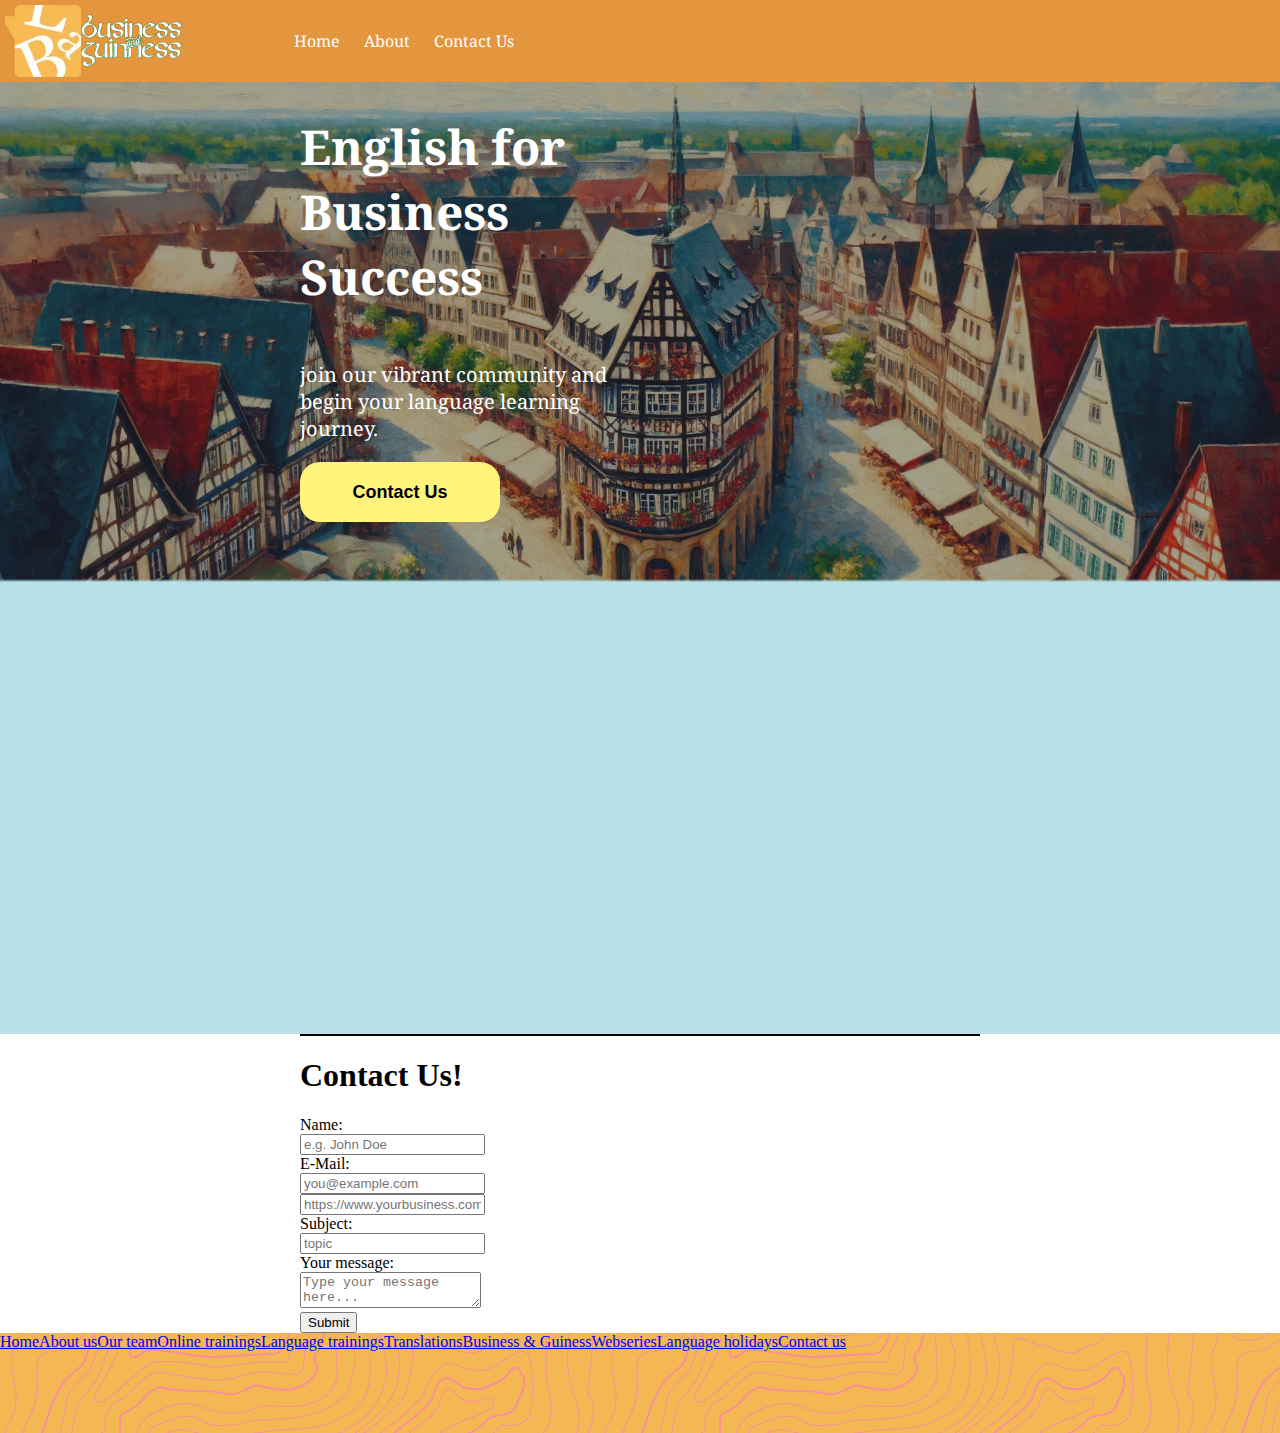
==== commit 726a786c: "added a contact button on the hero section. Still debating on what color to use for the main section" ====
--- a/index.html
+++ b/index.html
@@ -11,8 +11,8 @@
 <body>
     <header>
         <div class="header-content">
-            <img src="/images/logo.webp" width="76px" height="72px">
-            <img src="/images/logo-title.webp" width="103px" height="58px">
+            <img src="./images/logo.webp" width="76px" height="72px">
+            <img src="./images/logo-title.webp" width="103px" height="58px">
             <nav class="navbar">
                 <ul>
                     <li><a href="Home">Home</a></li>
@@ -30,6 +30,7 @@
         <div class="hero-container">
             <h1>English for Business Success</h1>
             <p>join our vibrant community and begin your language learning journey.</p>
+            <button>Contact Us</button>
             <hr>
         </div>
         <div class="content-container">
@@ -91,12 +92,5 @@
         </div>
     </footer>
 
-
-    
-    
-    
-
-    
-
 </body>
 </html>--- a/styles/index.css
+++ b/styles/index.css
@@ -49,13 +49,12 @@
     height: 500px;
     position: relative;
     background-color: rgb(48, 48, 48);
-    -webkit-clip-path: polygon(10 0, 100% 5, 100% 85%, 0 100%);
-    clip-path: polygon(10 0, 100% 6, 100% calc(100% - 20px), 50% calc(100% - 10px), 0 100%);
 }
 
 .hero-container h1{
     margin-left: 300px;
     margin-right: 300px;
+    width: 350px;
     color: white;
     font-size: 48px;
     font-family: 'Noto Serif', serif;
@@ -65,9 +64,32 @@
 .hero-container p {
     margin-left: 300px;
     margin-right: 300px;
+    width: 350px;
+    font-size: 20px;
+    font-weight: 400;
     color: white;
     isolation: isolate;
     font-family: 'Noto Serif', serif;
+}
+
+.hero-container button {
+    height: 60px;
+    width: 200px;
+    border-radius: 20px;
+    margin-left: 300px;
+    margin-right: 300px;
+    isolation: isolate;
+    color: black;
+    font-weight: 600;
+    font-size: 18px;
+    background-color: rgb(255, 244, 123);
+    border-style: none;
+}
+
+.hero-container button:hover {
+    background-color: white;
+    border-color: white;
+    transition-delay: 0.2s;
 }
 
 .hero-container::before {
@@ -80,32 +102,22 @@
     inset: 0;
 }
 
-.hero-container p{
-    font-size: 29px;
-    font-weight: 400;
-}
-
 .hero-container::after {
     content: '';
     position: absolute;
     bottom: 0px; /* Overlap the border */
     left: 0;
     width: 100%;
-    height: 5px; /* Control the height to manage the fade effect */
-    background: linear-gradient(to bottom, rgba(255, 255, 255, 0), #f4b754 100%);
+    height: 3px; /* Control the height to manage the fade effect */
+    background: linear-gradient(to bottom, rgba(255, 255, 255, 0), #B6E1E7 100%);
     z-index: 2;
-}
-
-main {
-    background-image: url("data:image/svg+xml,%3Csvg xmlns='http://www.w3.org/2000/svg' width='600' height='600' viewBox='0 0 600 600'%3E%3Cpath fill='%23fc54ff' fill-opacity='0.4' d='M600 325.1v-1.17c-6.5 3.83-13.06 7.64-14.68 8.64-10.6 6.56-18.57 12.56-24.68 19.09-5.58 5.95-12.44 10.06-22.42 14.15-1.45.6-2.96 1.2-4.83 1.9l-4.75 1.82c-9.78 3.75-14.8 6.27-18.98 10.1-4.23 3.88-9.65 6.6-16.77 8.84-1.95.6-3.99 1.17-6.47 1.8l-6.14 1.53c-5.29 1.35-8.3 2.37-10.54 3.78-3.08 1.92-6.63 3.26-12.74 5.03a384.1 384.1 0 0 1-4.82 1.36c-2.04.58-3.6 1.04-5.17 1.52a110.03 110.03 0 0 0-11.2 4.05c-2.7 1.15-5.5 3.93-8.78 8.4a157.68 157.68 0 0 0-6.15 9.2c-5.75 9.07-7.58 11.74-10.24 14.51a50.97 50.97 0 0 1-4.6 4.22c-2.33 1.9-10.39 7.54-11.81 8.74a14.68 14.68 0 0 0-3.67 4.15c-1.24 2.3-1.9 4.57-2.78 8.87-2.17 10.61-3.52 14.81-8.2 22.1-4.07 6.33-6.8 9.88-9.83 12.99-.47.48-.95.96-1.5 1.48l-3.75 3.56c-1.67 1.6-3.18 3.12-4.86 4.9a42.44 42.44 0 0 0-9.89 16.94c-2.5 8.13-2.72 15.47-1.76 27.22.47 5.82.51 6.36.51 8.18 0 10.51.12 17.53.63 25.78.24 4.05.56 7.8.97 11.22h.9c-1.13-9.58-1.5-21.83-1.5-37 0-1.86-.04-2.4-.52-8.26-.94-11.63-.72-18.87 1.73-26.85a41.44 41.44 0 0 1 9.65-16.55c1.67-1.76 3.18-3.27 4.83-4.85.63-.6 3.13-2.96 3.75-3.57a71.6 71.6 0 0 0 1.52-1.5c3.09-3.16 5.86-6.76 9.96-13.15 4.77-7.42 6.15-11.71 8.34-22.44.86-4.21 1.5-6.4 2.68-8.6.68-1.25 1.79-2.48 3.43-3.86 1.38-1.15 9.43-6.8 11.8-8.72 1.71-1.4 3.26-2.81 4.7-4.3 2.72-2.85 4.56-5.54 10.36-14.67a156.9 156.9 0 0 1 6.1-9.15c3.2-4.33 5.9-7.01 8.37-8.07 3.5-1.5 7.06-2.77 11.1-4.02a233.84 233.84 0 0 1 7.6-2.2l2.38-.67c6.19-1.79 9.81-3.16 12.98-5.15 2.14-1.33 5.08-2.33 10.27-3.65l6.14-1.53c2.5-.63 4.55-1.2 6.52-1.82 7.24-2.27 12.79-5.06 17.15-9.05 4.05-3.72 9-6.2 18.66-9.9l4.75-1.82c1.87-.72 3.39-1.31 4.85-1.91 10.1-4.15 17.07-8.32 22.76-14.4 6.05-6.45 13.95-12.4 24.49-18.92 1.56-.96 7.82-4.6 14.15-8.33v-64.58c-4 8.15-8.52 14.85-12.7 17.9-2.51 1.82-5.38 4.02-9.04 6.92a1063.87 1063.87 0 0 0-6.23 4.98l-1.27 1.02a2309.25 2309.25 0 0 1-4.87 3.9c-7.55 6-12.9 10.05-17.61 13.19-3.1 2.06-3.86 2.78-8.06 7.13-5.84 6.07-11.72 8.62-29.15 10.95-11.3 1.5-20.04 4.91-30.75 11.07-1.65.94-7.27 4.27-6.97 4.1-2.7 1.58-4.69 2.69-6.64 3.66-5.63 2.8-10.47 4.17-15.71 4.17-17.13 0-41.44 11.51-51.63 22.83-12.05 13.4-31.42 27.7-45.25 31.16-7.4 1.85-11.85 7.05-14.04 14.69-1.26 4.4-1.58 8.28-1.58 13.82 0 .82.01.98.24 3.63.45 5.18.35 8.72-.77 13.26-1.53 6.2-4.89 12.6-10.59 19.43-13.87 16.65-22.88 46.58-22.88 71.68 0 2.39.02 4.26.06 8.75.12 10.8.1 15.8-.22 21.95-.56 11.18-2.09 20.73-5 29.3h-1.05c2.94-8.56 4.49-18.12 5.05-29.35.31-6.13.34-11.1.22-21.9-.04-4.48-.06-6.36-.06-8.75 0-25.32 9.07-55.47 23.12-72.32 5.6-6.72 8.88-12.99 10.38-19.03 1.09-4.4 1.18-7.85.74-12.93-.23-2.7-.24-2.86-.24-3.72 0-5.62.32-9.57 1.62-14.1 2.28-7.95 6.97-13.44 14.76-15.39 13.6-3.4 32.82-17.59 44.75-30.84C409 360.14 433.58 348.5 451 348.5c5.07 0 9.77-1.33 15.26-4.07 1.93-.96 3.9-2.05 6.58-3.62-.3.18 5.33-3.16 6.98-4.11 10.82-6.21 19.66-9.67 31.11-11.2 17.23-2.3 22.9-4.75 28.57-10.64 4.25-4.41 5.04-5.16 8.22-7.28 4.68-3.11 10.01-7.14 17.55-13.14a1113.33 1113.33 0 0 0 4.86-3.89l1.28-1.02a4668.54 4668.54 0 0 1 6.23-4.98c3.67-2.9 6.55-5.12 9.07-6.95 4.37-3.19 9.16-10.56 13.29-19.4v66.9zm0-116.23c-.62.01-1.27.06-1.95.13-6.13.63-13.83 3.45-21.83 7.45-3.64 1.82-8.46 2.67-14.17 2.71-4.7.04-9.72-.47-14.73-1.33-1.7-.3-3.26-.61-4.67-.93a31.55 31.55 0 0 0-3.55-.57 273.4 273.4 0 0 0-16.66-.88c-10.42-.16-17.2.74-17.97 2.73-.38.97.6 2.55 3.03 4.87 1.01.97 2.22 2.03 4.04 3.55a1746.07 1746.07 0 0 0 4.79 4.02c1.39 1.2 3.1 1.92 5.5 2.5.7.16.86.2 2.64.54 3.53.7 5.03 1.25 6.15 2.63 1.41 1.76 1.4 4.54-.15 8.88-2.44 6.83-5.72 10.05-10.19 10.33-3.63.23-7.6-1.29-14.52-5.06-4.53-2.47-6.82-7.3-8.32-15.26-.17-.87-.32-1.78-.5-2.86l-.43-2.76c-1.05-6.58-1.9-9.2-3.73-10.11-.81-.4-1.59-.74-2.36-1-2.27-.77-4.6-1.02-8.1-.92-2.29.07-14.7 1-13.77.93-20.55 1.37-28.8 5.05-37.09 14.99a133.07 133.07 0 0 0-4.25 5.44l-2.3 3.09-2.51 3.32c-4.1 5.36-7.06 8.48-10.39 11.12-.65.52-1.33 1.04-2.13 1.62l-4.11 2.94a106.8 106.8 0 0 0-5.16 3.99c-4.55 3.74-9.74 8.6-16.25 15.38-8.25 8.58-11.78 13.54-11.7 15.95.07 1.65 1.64 2.11 6.79 2.38 1.61.09 2.15.12 2.98.2 2.95.24 5.09.73 6.81 1.68 7.48 4.15 11.63 7.26 13.95 11.58 3.3 6.15.8 12.88-8.89 20.26-8.28 6.3-11.1 10.37-11.31 14.96-.06 1.17 0 1.93.26 4.43.69 6.47.25 10.65-2.8 17.42a44.23 44.23 0 0 1-4.16 7.53c-2.82 3.97-5.47 5.74-10.6 7.69-.43.16-3.34 1.23-4.27 1.59-1.8.68-3.38 1.36-5.01 2.14-4.18 2-8.4 4.6-13.1 8.24-8.44 6.51-13.23 14.56-15.98 25.06-1.1 4.2-1.55 6.81-2.8 15.21-1.26 8.6-2.17 12.64-4.08 16.55-2.1 4.28-11.93 26.59-12.97 28.88a382.7 382.7 0 0 1-6.37 13.41c-4.07 8.11-7.61 14.07-10.73 17.81-5.38 6.46-8.98 14.37-13.77 28.42a810.14 810.14 0 0 0-1.89 5.6c-1.8 5.35-2.96 8.6-4.26 11.85-6.13 15.32-25.43 26.31-46.46 26.31-11.2 0-20.58-2.74-31.02-8.55-5.6-3.13-4.55-2.42-22.26-14.54-14.33-9.8-17.7-10.73-20.47-6.9-.37.5-1.81 2.74-1.83 2.77a52.24 52.24 0 0 1-4.94 5.9c-.73.79-5.52 5.87-6.97 7.45-2.38 2.6-4.3 4.81-5.98 6.93a45.6 45.6 0 0 0-5.08 7.66c-1.29 2.57-1.9 5.25-2.66 10.6a997.6 997.6 0 0 1-.46 3.18h-1l.47-3.32c.77-5.45 1.4-8.2 2.75-10.9a46.54 46.54 0 0 1 5.2-7.84c1.7-2.14 3.63-4.38 6.03-6.98 1.45-1.59 6.24-6.68 6.96-7.46a51.58 51.58 0 0 0 4.84-5.78s1.47-2.26 1.86-2.8c3.25-4.5 7.08-3.44 21.84 6.67 17.67 12.08 16.62 11.38 22.19 14.48 10.3 5.73 19.5 8.43 30.53 8.43 20.65 0 39.57-10.77 45.54-25.69a219.7 219.7 0 0 0 4.24-11.8 6752.32 6752.32 0 0 0 1.88-5.6c4.83-14.16 8.47-22.14 13.96-28.73 3.05-3.66 6.56-9.57 10.6-17.61 1.97-3.93 4.04-8.31 6.35-13.38 1.03-2.28 10.88-24.61 12.98-28.91 1.85-3.79 2.75-7.76 4-16.25 1.24-8.44 1.7-11.07 2.81-15.32 2.8-10.7 7.71-18.94 16.33-25.6a73.18 73.18 0 0 1 13.29-8.35c1.66-.8 3.27-1.48 5.08-2.18.94-.36 3.86-1.43 4.28-1.59 4.95-1.88 7.44-3.55 10.14-7.33 1.35-1.9 2.68-4.3 4.06-7.37 2.97-6.58 3.39-10.59 2.72-16.9a27.13 27.13 0 0 1-.27-4.58c.22-4.94 3.21-9.24 11.7-15.7 9.33-7.11 11.66-13.34 8.62-19-2.2-4.09-6.25-7.12-13.55-11.17-1.57-.88-3.6-1.33-6.42-1.57-.8-.07-1.34-.1-2.95-.19-5.77-.3-7.63-.85-7.72-3.34-.1-2.81 3.5-7.87 11.97-16.69 6.53-6.8 11.75-11.69 16.33-15.45 1.79-1.47 3.42-2.72 5.2-4.03l4.12-2.94c.79-.58 1.46-1.08 2.1-1.59 3.26-2.6 6.16-5.65 10.21-10.94a383.2 383.2 0 0 0 2.5-3.32l2.31-3.09c1.8-2.39 3.04-4 4.29-5.48 8.47-10.17 16.98-13.96 37.27-15.3-.44.02 12-.9 14.32-.98 3.62-.1 6.05.16 8.46.98.8.27 1.62.62 2.47 1.04 2.27 1.14 3.17 3.87 4.27 10.85l.44 2.76c.17 1.07.33 1.97.5 2.83 1.44 7.69 3.62 12.29 7.8 14.57 6.76 3.68 10.6 5.15 13.99 4.94 4-.25 6.99-3.17 9.3-9.67 1.45-4.04 1.46-6.49.32-7.92-.9-1.12-2.28-1.62-5.57-2.27a55.8 55.8 0 0 1-2.67-.55c-2.54-.6-4.39-1.4-5.93-2.71a252.63 252.63 0 0 0-4.78-4.01 84.35 84.35 0 0 1-4.08-3.6c-2.73-2.6-3.86-4.43-3.28-5.95 1.02-2.64 7.82-3.54 18.93-3.37a230.56 230.56 0 0 1 16.73.88c2.76.39 3.2.49 3.68.6 1.4.3 2.95.62 4.62.91a82.9 82.9 0 0 0 14.56 1.32c5.56-.04 10.24-.86 13.73-2.6 8.1-4.05 15.89-6.9 22.17-7.56.7-.07 1.4-.11 2.05-.13v1zm0-100.94v1.5c-8.62 16.05-17.27 29.55-23.65 35.92-3.19 3.2-7.62 4.9-13.54 5.56-4.45.48-8.28.4-19.18-.2-9.91-.55-15.32-.44-20.52.78a84.05 84.05 0 0 1-15 2.11l-2.25.14c-12.49.75-19.37 1.78-32.72 5.74-4.5 1.33-9.27 2.49-14.3 3.48a246.27 246.27 0 0 1-32.6 3.97c-7.56.45-13.21.57-20.24.57-5.4 0-11.9 1.61-18 5.18-8.3 4.87-15.06 12.87-19.53 24.5a68.57 68.57 0 0 1-4.56 9.8c-3.6 6.2-6.92 8.99-13.38 12.18l-4.03 1.96a64.48 64.48 0 0 0-15.16 10.25c-8.2 7.33-13.72 16.63-22.54 35.6l-2.08 4.49c-7.3 15.7-11.5 23.3-17.35 29.87-7.7 8.66-20.25 14.42-40.31 20.08-4.37 1.23-19.04 5.08-19.24 5.13-6.92 1.87-11.68 3.34-15.63 4.92-10.55 4.22-18.71 10.52-36.38 26.52l-1.7 1.54c-8.58 7.76-13.41 11.9-18.81 15.88-3.95 2.9-8 5.67-12.97 8.91-2.06 1.34-10.3 6.6-12.33 7.94-11.52 7.5-18.53 13.04-24.62 20.08a62.01 62.01 0 0 0-6.44 8.85c-4.13 6.91-6.27 13.15-9.2 25.11l-1.54 6.26c-.6 2.45-1.15 4.54-1.72 6.58-2.97 10.7-6.9 17.36-14.78 26.91L69.6 491a148.51 148.51 0 0 0-4.19 5.3 23.9 23.9 0 0 0-3.44 6.28c-1.16 3.23-1.52 5.9-1.87 11.94-.58 10.05-1.42 15.04-4.63 22.67-1.57 3.72-5.66 14.02-6.41 15.8a73.46 73.46 0 0 1-3.57 7.4c-2.88 5.14-6.71 10.12-13.12 16.95-5.96 6.36-8.87 10.9-10.61 16a56.88 56.88 0 0 0-1.38 4.82l-.46 1.84h-1.03l.52-2.08c.52-2.09.92-3.49 1.4-4.9 1.8-5.25 4.78-9.9 10.84-16.36 6.35-6.78 10.13-11.7 12.97-16.77a72.5 72.5 0 0 0 3.52-7.29c.75-1.76 4.84-12.06 6.4-15.8 3.17-7.5 3.99-12.4 4.56-22.33.35-6.14.72-8.88 1.93-12.23a24.9 24.9 0 0 1 3.58-6.54c1.27-1.7 2.6-3.37 4.22-5.34l4.11-4.95c7.8-9.46 11.66-16 14.59-26.54.56-2.04 1.1-4.12 1.71-6.56l1.53-6.26c2.96-12.04 5.13-18.36 9.32-25.39 1.84-3.08 4-6.05 6.54-8.99 6.17-7.12 13.24-12.7 24.83-20.26 2.05-1.33 10.28-6.6 12.33-7.94 4.96-3.22 9-5.98 12.92-8.87 5.37-3.95 10.19-8.08 18.74-15.82l1.7-1.54c17.76-16.09 25.98-22.43 36.67-26.7 4-1.6 8.8-3.09 15.75-4.96.21-.06 14.87-3.9 19.22-5.13 19.9-5.61 32.32-11.31 39.85-19.78 5.76-6.48 9.93-14.02 17.18-29.64l2.09-4.5c8.87-19.07 14.44-28.46 22.77-35.9a65.48 65.48 0 0 1 15.38-10.4l4.04-1.97c6.3-3.1 9.47-5.77 12.96-11.77a67.6 67.6 0 0 0 4.48-9.67c4.56-11.84 11.47-20.02 19.97-25 6.25-3.66 12.93-5.32 18.5-5.32 7.01 0 12.65-.12 20.17-.57a245.3 245.3 0 0 0 32.47-3.96c5-.98 9.75-2.13 14.22-3.45 13.43-3.98 20.38-5.02 32.94-5.78l2.24-.14c5.76-.37 9.8-.9 14.85-2.09 5.31-1.25 10.79-1.35 22.6-.7 9.04.5 12.84.58 17.21.1 5.71-.62 9.94-2.26 12.95-5.26 6.44-6.45 15.3-20.37 24.35-36.72zm0 450.21c-1.28-4.6-2.2-10.55-3.33-20.25l-.24-2.04-.23-2.03c-1.82-15.7-3.07-21.98-5.55-24.47-2.46-2.46-3.04-5.03-2.52-8.64.1-.6.18-1.1.39-2.15.69-3.54.77-5.04.08-6.84-.91-2.38-3.31-4.41-7.79-6.26-5.08-2.09-6.52-4.84-4.89-8.44.66-1.45 1.79-3.02 3.52-5.01 1.04-1.2 5.48-5.96 5.08-5.53 6.15-6.7 8.98-11.34 8.98-16.48a15.2 15.2 0 0 1 6.5-12.89v1.26a14.17 14.17 0 0 0-5.5 11.63c0 5.47-2.93 10.29-9.24 17.16.38-.42-4.04 4.33-5.07 5.5-1.67 1.93-2.75 3.43-3.36 4.77-1.37 3.04-.23 5.22 4.36 7.1 4.71 1.95 7.32 4.16 8.34 6.83.78 2.04.7 3.67-.03 7.4-.2 1.03-.3 1.51-.38 2.09-.48 3.33.03 5.59 2.23 7.8 2.74 2.74 3.98 8.96 5.84 25.06l.24 2.03.23 2.04c.82 7.01 1.53 12.06 2.34 16.03v4.33zm0-62.16c-1.4-3.13-4.43-9.9-4.95-11.17-1.02-2.53-1.25-3.8-.91-5.18.2-.84 2.05-4.68 2.32-5.33a70.79 70.79 0 0 0 3.54-11.2v3.99a62.82 62.82 0 0 1-2.62 7.6c-.31.75-2.09 4.46-2.27 5.18-.28 1.12-.08 2.22.87 4.57.41 1.02 2.5 5.7 4.02 9.09v2.45zm0-85.09c-1.65 1.66-3.66 2.9-6.4 4.13-.25.1-13.97 5.47-20.4 8.43-9.35 4.32-16.7 5.9-23.03 5.25-5.08-.53-9.02-2.25-14.77-5.92l-3.2-2.07a77.4 77.4 0 0 0-5.44-3.27c-4.05-2.18-3.25-5.8 1.47-10.47 3.71-3.68 9.6-7.93 18.73-13.8l4.46-2.82c17.95-11.33 18.22-11.5 22.27-14.74 11.25-9 19.69-14.02 26.31-15.1v1.02c-6.37 1.1-14.62 6-25.69 14.86-4.1 3.28-4.34 3.44-22.36 14.8a652.4 652.4 0 0 0-4.45 2.83c-9.07 5.83-14.92 10.05-18.57 13.66-4.31 4.28-4.95 7.13-1.7 8.88 1.7.91 3.29 1.88 5.5 3.3l3.2 2.08c5.64 3.59 9.45 5.25 14.34 5.76 6.13.64 13.32-.9 22.52-5.15 6.46-2.98 20.18-8.35 20.4-8.44 3.04-1.37 5.1-2.71 6.81-4.69v1.47zm0-41.37v1c-6.56.26-12.11 3.13-19.71 9.08l-4.63 3.68a51.87 51.87 0 0 1-4.4 3.14c-.82.52-5.51 3.33-6.22 3.76-3.31 2-6.15 3.8-8.87 5.6a112.61 112.61 0 0 0-8.16 5.92c-4.61 3.72-7.4 6.9-7.97 9.35-.63 2.67 1.48 4.53 7.05 5.46 10.7 1.78 20.92-.05 30.45-4.65a61.96 61.96 0 0 0 17.1-12.2 41.8 41.8 0 0 0 5.36-7.42v1.92a38.94 38.94 0 0 1-4.64 6.19 62.95 62.95 0 0 1-17.39 12.41c-9.7 4.68-20.13 6.55-31.05 4.73-6.06-1-8.65-3.29-7.85-6.67.64-2.74 3.53-6.05 8.31-9.9 2.35-1.9 5.1-3.88 8.24-5.97 2.73-1.82 5.58-3.61 8.9-5.62.72-.44 5.4-3.24 6.22-3.75 1.26-.8 2.6-1.76 4.3-3.09.8-.62 3.9-3.1 4.63-3.67 7.77-6.1 13.49-9.04 20.33-9.3zm0-154.6v1c-1.75-.24-4.3.23-7.82 1.55-10.01 3.75-13.8 5.07-19.15 6.76-1.78.56-2.63.83-3.87 1.24-1.48.5-3.16.76-6.74 1.16a1550.34 1550.34 0 0 0-2.64.3c-7.8.94-11.28 2.47-11.28 6.07 0 4.45 2.89 13.18 7.96 25.81a57.34 57.34 0 0 1 2.33 7.6 258.32 258.32 0 0 1 .84 3.46c1.86 7.62 3.17 10.71 5.56 11.67 2.21.88 4.7.6 7.47-.72 3.48-1.69 7.22-4.94 11.2-9.47 1.52-1.7 2.97-3.49 4.59-5.57l3.16-4.1c2.59-3.23 6.07-12.21 8.39-20.23v3.45c-2.29 7.2-5.27 14.5-7.61 17.41-.44.55-2.67 3.46-3.15 4.09-1.63 2.1-3.1 3.9-4.62 5.62-4.08 4.61-7.9 7.94-11.53 9.7-2.99 1.44-5.77 1.75-8.28.74-2.84-1.13-4.2-4.34-6.15-12.35a2097.48 2097.48 0 0 1-.84-3.46c-.8-3.2-1.47-5.45-2.28-7.46-5.14-12.8-8.04-21.55-8.04-26.19 0-4.37 3.84-6.06 12.16-7.07a160.9 160.9 0 0 1 2.65-.3c3.5-.39 5.15-.64 6.53-1.1 1.26-.42 2.1-.7 3.88-1.26 5.34-1.68 9.11-3 19.1-6.74 3.53-1.32 6.22-1.84 8.18-1.61zM0 292c10.13-11.31 18.13-23.2 23.07-35.39 3.3-8.14 6.09-16.12 10.81-30.55l1.59-4.84c6.53-19.94 10.11-29.82 14.77-39.56 6.07-12.72 12.55-21.18 20.27-25.54 6.66-3.76 10.2-7.86 12.22-13.15a46.6 46.6 0 0 0 1.86-6.58c1.23-5.2 2.05-7.59 3.93-10.36 2.45-3.62 6.27-6.53 12.1-8.96 15.78-6.58 16.73-7.04 18.05-9.01.65-.98.83-2.15.74-4.51-.03-.73-.23-3.82-.24-4A93.8 93.8 0 0 1 119 94c0-10.04.18-11.37 2.37-13.15.52-.42 1.13-.8 2.07-1.3.27-.14 2.18-1.12 2.84-1.48a68.4 68.4 0 0 0 9.12-5.87c2.06-1.54 2.64-2.14 8.01-7.93 3.78-4.09 6.21-6.36 8.96-8.12 3.64-2.33 7.2-3.12 10.9-2.11 4.4 1.2 10.81 2 18.78 2.46 6.9.4 12.9.5 21.95.5 4.87 0 8.97.47 15.4 1.57 7.77 1.33 9.3 1.54 12.38 1.54 4.05 0 7.43-.88 10.68-2.95 5.06-3.22 8.11-4.67 11.2-5.2 3.62-.64 4.77-.46 16.55 2.06 17.26 3.7 30.85 1.36 41.06-9.7 5.1-5.53 5.48-8.9 3.48-14.8-.83-2.42-1.03-3.1-1.17-4.3-.29-2.52.5-4.71 2.71-6.93 2.65-2.65 4.72-9.17 6.22-18.29h2.03c-1.56 9.71-3.77 16.65-6.83 19.7-1.79 1.8-2.36 3.39-2.14 5.28.11 1 .3 1.63 1.07 3.9 2.22 6.53 1.76 10.66-3.9 16.8-10.77 11.66-25.07 14.13-42.95 10.3-11.42-2.45-12.55-2.62-15.78-2.06-2.77.48-5.62 1.84-10.47 4.92a20.93 20.93 0 0 1-11.76 3.27c-3.25 0-4.81-.22-12.73-1.57C212.74 59.46 208.73 59 204 59c-9.1 0-15.11-.1-22.07-.5-8.09-.47-14.62-1.29-19.2-2.54-5.62-1.53-10.17 1.38-17.85 9.66-5.5 5.94-6.08 6.53-8.28 8.18a70.38 70.38 0 0 1-9.38 6.03c-.68.37-2.58 1.35-2.84 1.49-.84.44-1.35.76-1.75 1.08C121.16 83.6 121 84.8 121 94c0 1.85.06 3.54.17 5.44 0 .17.2 3.28.24 4.03.1 2.75-.13 4.29-1.08 5.71-1.67 2.5-2.27 2.8-18.95 9.74-5.48 2.29-8.99 4.96-11.2 8.24-1.71 2.51-2.47 4.73-3.64 9.7-.83 3.5-1.21 4.92-1.94 6.83-2.18 5.73-6.05 10.19-13.1 14.18-7.3 4.12-13.55 12.28-19.46 24.66-4.6 9.64-8.17 19.46-14.67 39.32l-1.58 4.84c-4.75 14.47-7.54 22.48-10.86 30.69-5.28 13.01-13.95 25.65-24.93 37.6v-2.97zm0 78v-.5l1-.01c6.32 0 7.47 5.2 4.6 13.36a60.36 60.36 0 0 1-5.6 11.3v-1.92a57.76 57.76 0 0 0 4.65-9.72c2.69-7.6 1.71-12.02-3.65-12.02-.34 0-.67 0-1 .02v-46.59a340.96 340.96 0 0 0 13.71-8.34c13.66-9.46 29.79-37.6 29.79-53.59 0-18.1 21.57-72.64 32.23-79.42 12.71-8.09 32.24-27.96 35.8-37.75 1.93-5.3 5.5-7.27 14.42-9.37 6.15-1.44 8.64-2.42 10.67-4.79 1.5-1.74 2.72-4.79 4.33-10.3.23-.78 1.9-6.68 2.43-8.46 3.62-12.08 7.3-18.49 13.47-20.39 2.5-.76 3.03-.98 9.74-3.7 7.49-3.03 11.97-4.43 17.12-4.92 6.75-.65 13.13.75 19.55 4.67 5.43 3.32 12.19 4.72 20.17 4.56 6.03-.12 12.2-1.07 19.83-2.8 1.82-.4 7.38-1.74 8.26-1.94 2.69-.6 4.34-.89 5.48-.89 4.97 0 8.93-.05 14.2-.27 7.9-.32 15.56-.92 22.75-1.88 8.5-1.14 15.9-2.73 21.88-4.82 18.9-6.62 32.64-18.3 33.67-27.59.29-2.56.4-2.96 2.79-11.11 2.33-7.95 3.21-12.93 2.72-18.23-.2-2.24-.69-4.38-1.48-6.42-1.5-3.92-2.63-9.4-3.43-16.18h.9c.77 6.47 1.89 11.72 3.47 15.82a24.93 24.93 0 0 1 1.54 6.69c.5 5.46-.4 10.54-2.77 18.6-2.36 8.06-2.47 8.47-2.74 10.95-1.09 9.75-15.1 21.68-34.33 28.41-6.06 2.12-13.52 3.72-22.09 4.87-7.22.96-14.92 1.57-22.83 1.89-5.3.21-9.27.27-14.25.27-1.04 0-2.64.27-5.26.87-.87.2-6.43 1.53-8.26 1.94-7.68 1.73-13.92 2.7-20.03 2.82-8.15.17-15.1-1.27-20.71-4.7-6.23-3.81-12.4-5.16-18.93-4.54-5.04.48-9.44 1.86-16.84 4.86-6.75 2.74-7.29 2.95-9.82 3.73-5.73 1.76-9.28 7.96-12.81 19.72-.53 1.77-2.2 7.66-2.43 8.46-1.66 5.65-2.91 8.78-4.53 10.67-2.22 2.58-4.84 3.62-12.01 5.3-7.8 1.83-11.13 3.66-12.9 8.54-3.65 10.04-23.32 30.06-36.2 38.25C65.94 190 44.5 244.2 44.5 262c0 16.34-16.3 44.78-30.22 54.41-2.14 1.48-8.24 5.12-14.28 8.68v-1.16 46.09zm0-173.7v-1.11c7.42-3.82 14.55-10.23 21.84-18.98 3.8-4.56 14.21-18.78 15.79-20.55 1.8-2.04 4.06-3.96 7.42-6.45 1.08-.8 4.92-3.57 5.49-3.99 9.36-6.85 14-11.96 15.98-19.36.8-2.98 1.54-6.78 2.46-12.3.23-1.44 2-12.46 2.56-15.79 2.87-16.77 5.73-26.79 10.07-32.1C92.46 52.43 101.5 38.13 101.5 33c0-2.54.34-3.35 6.05-15.71.68-1.49 1.25-2.74 1.77-3.93 2.5-5.75 3.9-10.04 4.14-13.36h1c-.23 3.48-1.66 7.87-4.23 13.76-.52 1.2-1.09 2.45-1.78 3.95-5.54 12.01-5.95 12.99-5.95 15.29 0 5.47-9.09 19.84-20.11 33.31-4.2 5.12-7.03 15.06-9.86 31.64-.57 3.33-2.33 14.33-2.57 15.78-.92 5.56-1.67 9.38-2.48 12.4-2.05 7.68-6.82 12.93-16.35 19.91l-5.49 3.98c-3.3 2.45-5.51 4.34-7.27 6.31-1.53 1.73-11.94 15.93-15.76 20.53-7.52 9.02-14.88 15.6-22.61 19.46zm0 361.83v-4.33c.48 2.36 1 4.35 1.6 6.15 2 6.03 4.6 8.26 8.19 6.59C28.76 557.69 43.5 542.4 43.5 527c0-16.2 6.37-31.99 17.1-46.3 1.88-2.5 3.66-4.4 5.53-6 .73-.62 1.45-1.18 2.3-1.8l2-1.43c3.68-2.68 5.32-5.28 7.08-12.59.75-3.07 1.38-5.02 4.2-13.26l.63-1.88c3.24-9.58 4.56-14.97 4.17-18.65-.48-4.43-3.8-5.23-11.3-1.64a81.12 81.12 0 0 1-9.15 3.7c-13.89 4.67-26.96 5.8-42.66 5.42l-1.95-.05-1.45-.02a39.8 39.8 0 0 0-15.05 2.96A21.81 21.81 0 0 0 0 438.37v-1.26a23.55 23.55 0 0 1 4.55-2.57 40.77 40.77 0 0 1 16.92-3.02l1.95.05c15.6.38 28.57-.75 42.32-5.37a80.12 80.12 0 0 0 9.04-3.65c8.04-3.84 12.16-2.85 12.72 2.43.42 3.89-.92 9.34-4.21 19.08l-.64 1.88c-2.8 8.2-3.43 10.15-4.16 13.18-1.82 7.52-3.59 10.34-7.47 13.16l-2 1.43c-.84.6-1.54 1.15-2.25 1.75a35.45 35.45 0 0 0-5.37 5.84c-10.61 14.15-16.9 29.74-16.9 45.7 0 15.88-15 31.45-34.29 40.45-4.3 2.01-7.39-.66-9.56-7.18-.23-.68-.44-1.39-.65-2.13zm0-62.16v-2.45l1.46 3.27c2.1 4.8 3.46 10.33 4.26 16.77.66 5.3.84 9.3 1.04 18.5.2 9.32.5 12.75 1.63 15.05 1.28 2.6 3.67 2.35 8.29-1.5 17.14-14.3 21.82-22.9 21.82-38.62 0-7.17 1.1-12.39 3.7-17.68 2.27-4.67 3.65-6.62 13.4-19.62a69.8 69.8 0 0 1 7.6-8.79 44.76 44.76 0 0 1 3.54-3.06c.38-.3.64-.52.89-.74a10.47 10.47 0 0 0 2.63-3.32 35.78 35.78 0 0 0 2.26-5.94l.37-1.2.36-1.15c.29-.91.48-1.55.66-2.16.45-1.53.74-2.68.91-3.66.38-2.2.12-3.49-.85-4.15-2.35-1.61-9.28-.24-23.8 4.94-9.54 3.4-16.12 4.17-27.85 4.26-7.71.06-10.43.4-13.25 2.12-3.48 2.12-5.84 6.4-7.58 14.26-.5 2.2-.99 4.19-1.49 5.98v-3.98l.51-2.22c1.8-8.1 4.28-12.6 8.04-14.9 3.04-1.85 5.86-2.2 13.77-2.26 11.61-.09 18.1-.84 27.51-4.2 14.93-5.32 21.95-6.71 24.7-4.83 1.38.94 1.71 2.6 1.28 5.15a33.69 33.69 0 0 1-.94 3.78l-.66 2.17-.36 1.15-.37 1.2a36.64 36.64 0 0 1-2.33 6.1c-.8 1.53-1.61 2.52-2.86 3.61l-.92.77-1.02.83c-.9.74-1.65 1.4-2.47 2.18a68.84 68.84 0 0 0-7.48 8.66c-9.7 12.93-11.07 14.87-13.31 19.46-2.52 5.15-3.59 10.22-3.59 17.24 0 16.04-4.82 24.91-22.18 39.38-5.04 4.2-8.18 4.55-9.83 1.18-1.22-2.5-1.52-5.94-1.73-15.47-.2-9.16-.38-13.15-1.03-18.4-.79-6.34-2.12-11.8-4.19-16.49L0 495.98zM379.27 0h1.04l1.5 5.26c3.28 11.56 4.89 19.33 5.26 27.8.49 11.01-1.52 21.26-6.63 31.17-7.8 15.13-20.47 26.5-36.22 34.1-12.38 5.96-26.12 9.17-36.22 9.17-6.84 0-17.24 1.38-37.27 4.62l-2.27.37c-24.5 3.99-31.65 5-37.46 5-3.49 0-4.08-.08-19.54-2.8-3.56-.64-6.32-1.1-9-1.5-20.23-2.96-31-1.2-31.96 7.86-.1.85-.18 1.72-.29 2.81l-.27 2.73c-1.1 10.9-2.02 15.73-4.31 19.96-2.9 5.34-7.77 7.95-15.63 7.95-10.2 0-12.92.6-15.5 3.17.52-.51-5.03 5.85-8.16 8.7-2.75 2.5-14.32 12.55-15.77 13.83a341.27 341.27 0 0 0-6.54 5.92c-6.97 6.49-11.81 11.76-14.6 16.15-5.92 9.3-10.48 18.04-11.69 24.08-1.66 8.3 3.67 9.54 19.02 1.21a626.23 626.23 0 0 1 44.54-21.9c3.5-1.56 14.04-6.2 15.68-6.95 5.05-2.25 8.3-3.8 10.78-5.15l1.95-1.07 2.18-1.18c1.76-.94 3.38-1.76 5-2.55 18.1-8.72 34.48-10.46 50.33-1.2 22.89 13.34 38.28 37.02 38.28 56.44 0 19.12-.73 25.13-5.18 33.2a45.32 45.32 0 0 1-4.94 7.12c-6.47 7.77-11.81 16.2-12.76 21.27-1.2 6.34 4.69 7.03 20.17-.05 13.31-6.08 22.4-14.95 28.5-26.32a80.51 80.51 0 0 0 6.1-15.13c.9-2.98 3.17-11.65 3.41-12.48a29.02 29.02 0 0 1 1.75-4.83c7.47-14.93 21.09-30.5 36.25-37.24 7.61-3.38 13-9.65 19.4-20.79.84-1.48 4.26-7.64 5.14-9.17 3.52-6.1 6.22-9.7 9.37-11.98 10.15-7.4 28.7-11.1 50.29-11.1 7.52 0 16.54-1.24 27.51-3.58a420.1 420.1 0 0 0 14.96-3.52c-1.3.33 15.54-3.98 19.42-4.89 14.15-3.33 41.07-5.01 64.11-5.01 17.36 0 27.82-9.23 38.53-38.67 6.62-18.21 6.62-26.37 2.69-34.35l-1.18-2.37A13.36 13.36 0 0 1 587.5 58c0-4.03 0-4.01 2.5-24.56.46-3.73.8-6.74 1.12-9.64.9-8.45 1.38-15.2 1.38-20.8 0-.94-.02-1.94-.04-3h1c.03 1.06.04 2.06.04 3 0 5.65-.48 12.43-1.39 20.9-.3 2.91-.66 5.93-1.11 9.66-2.5 20.45-2.5 20.47-2.5 24.44 0 1.97.45 3.57 1.45 5.68.24.51 1.16 2.35 1.17 2.36 4.06 8.24 4.06 16.68-2.65 35.13-10.84 29.8-21.63 39.33-39.47 39.33-22.96 0-49.83 1.68-63.89 4.99-3.86.9-20.69 5.2-19.4 4.88a421.05 421.05 0 0 1-14.99 3.53c-11.04 2.35-20.11 3.6-27.72 3.6-21.4 0-39.76 3.67-49.7 10.9-3 2.19-5.64 5.7-9.1 11.68-.87 1.52-4.29 7.68-5.14 9.17-6.49 11.3-12 17.71-19.86 21.2-14.9 6.63-28.38 22.03-35.75 36.77a28.17 28.17 0 0 0-1.69 4.67c-.23.8-2.5 9.49-3.4 12.5a81.48 81.48 0 0 1-6.19 15.3c-6.2 11.56-15.44 20.58-28.96 26.76-16.1 7.36-23 6.55-21.58-1.04 1-5.29 6.4-13.83 12.99-21.73a44.33 44.33 0 0 0 4.82-6.96c4.35-7.88 5.06-13.77 5.06-32.72 0-19.04-15.19-42.4-37.72-55.55-15.57-9.08-31.62-7.38-49.45 1.21a132.9 132.9 0 0 0-7.14 3.71l-1.95 1.07a158.83 158.83 0 0 1-10.85 5.19c-1.65.74-12.18 5.38-15.69 6.95a625.25 625.25 0 0 0-44.46 21.86c-15.95 8.66-22.37 7.16-20.48-2.29 1.24-6.2 5.83-15.02 11.82-24.42 2.85-4.48 7.74-9.8 14.77-16.34 1.98-1.85 4.12-3.79 6.56-5.94 1.46-1.29 13.02-11.33 15.75-13.82 3.09-2.8 8.6-9.14 8.14-8.67 2.82-2.82 5.75-3.46 16.2-3.46 7.5 0 12.04-2.43 14.75-7.42 2.2-4.07 3.11-8.84 4.2-19.59l.26-2.73.3-2.81c.56-5.42 4.47-8.5 11.23-9.6 5.44-.88 12.51-.51 21.86.86 2.7.4 5.47.86 9.04 1.49 15.33 2.7 15.96 2.8 19.36 2.8 5.73 0 12.9-1.03 37.3-5l2.27-.36c20.1-3.26 30.52-4.64 37.43-4.64 9.95 0 23.54-3.18 35.78-9.08 15.57-7.5 28.09-18.73 35.78-33.65 5.02-9.75 7-19.82 6.51-30.67-.37-8.37-1.96-16.08-5.23-27.57L379.27 0zm13.68 0h1.02c.78 3.9 1.92 8.7 3.51 14.88 3.63 14.05 3.06 27.03-.75 38.77a61 61 0 0 1-11.35 20.68 138.36 138.36 0 0 1-19.32 18.77c-11.32 9.02-23.36 15.49-35.95 18.39a258.63 258.63 0 0 1-22.57 4.07c-3.17.44-6.36.85-10.3 1.32l-9.39 1.12c-11.53 1.41-17.45 2.55-21.64 4.46-9.28 4.21-28.35 6.04-49.21 6.04-1.37 0-2.8-.12-4.3-.35-2.62-.41-5-1.03-9.14-2.29-7.34-2.21-9.63-2.75-12.63-2.56-3.9.23-6.63 2.29-8.47 6.89-1.86 4.66-2.42 7.53-3.34 14.98-1.1 8.98-2.87 12.12-9.97 14.3a40.12 40.12 0 0 0-6.8 2.66c-.63.33-1.16.64-1.76 1.02l-1.34.86c-1.9 1.14-3.86 1.49-9.25 1.49-3.2 0-8.83-.55-9.51-.39-1.22.28-.75-.14-7.14 6.24-1.5 1.5-3.49 3.18-6.32 5.37-1.52 1.18-7.16 5.43-7.94 6.03-4.96 3.78-8.33 6.6-11.06 9.38-4.88 4.98-6.85 9.15-5.56 12.7 1.34 3.67 4.07 4.42 8.9 2.82a55.72 55.72 0 0 0 7.77-3.48c1.5-.77 7.78-4.13 9.37-4.96a116.8 116.8 0 0 1 12.31-5.68 162.2 162.2 0 0 0 11.04-4.84c2.04-.97 10.74-5.16 13-6.22 4.41-2.1 8.1-3.78 11.65-5.29 17.14-7.3 29.32-9.9 37.67-6.65l5.43 2.1c2.3.88 4.17 1.62 6.02 2.38a150.9 150.9 0 0 1 13.07 6c18.34 9.63 30.35 22.13 34.79 39.87 6.96 27.85 3.6 45.53-8.08 62.4-3.97 5.75-3.52 9.2.06 8.97 4.14-.28 10.21-4.95 15.11-12.52 3.1-4.8 5.1-10.45 8.05-21.53l1.69-6.35c.66-2.47 1.24-4.52 1.83-6.5 4.93-16.56 11-27.28 21.56-34.76 7.15-5.06 23.73-15.5 25.48-16.75 6.74-4.81 10.53-9.44 14.34-18 7.74-17.44 21.09-24.34 44.47-24.34 9.36 0 17.91-1.13 29.53-3.49a624.86 624.86 0 0 0 6.2-1.28c2.4-.5 4.07-.84 5.66-1.13 4.03-.74 7.04-1.1 9.61-1.1 4.44 0 9.39-1 31.39-5.99l2.95-.66c16.34-3.67 25.64-5.35 31.66-5.35 1.54 0 2.4.01 6.4.1 7.8.15 12.27.13 17.33-.2 16.41-1.06 26.73-5.36 29.8-14.56a87.1 87.1 0 0 1 3.55-8.83c-.15.31 2.29-4.96 2.9-6.38 5.38-12.3 5.57-21.92-1.44-39.44a86.4 86.4 0 0 1-5.26-20.72c-1.61-11.98-1.38-23.14.1-40.35l.2-2.12h1l-.2 2.2c-1.48 17.15-1.7 28.24-.11 40.14a85.4 85.4 0 0 0 5.2 20.47c7.1 17.78 6.91 27.67 1.43 40.22-.62 1.43-3.06 6.72-2.91 6.4a86.17 86.17 0 0 0-3.52 8.73c-3.23 9.72-13.9 14.15-30.68 15.24-5.1.33-9.58.35-17.42.2-3.98-.09-4.84-.1-6.37-.1-5.91 0-15.18 1.67-31.44 5.32l-2.95.67c-22.16 5.02-27.05 6.01-31.61 6.01-2.5 0-5.45.36-9.43 1.09-1.58.29-3.25.62-5.64 1.11a4894.21 4894.21 0 0 0-6.2 1.29c-11.68 2.37-20.3 3.51-29.73 3.51-23.02 0-36 6.71-43.53 23.66-3.9 8.8-7.82 13.58-14.7 18.5-1.78 1.27-18.36 11.7-25.48 16.75-10.34 7.32-16.3 17.87-21.19 34.23-.58 1.96-1.15 4-1.82 6.47l-1.69 6.35c-2.98 11.18-5 16.9-8.17 21.81-5.05 7.81-11.37 12.68-15.89 12.98-4.7.31-5.3-4.23-.94-10.53 11.52-16.64 14.82-34.03 7.92-61.6-4.35-17.42-16.16-29.72-34.27-39.22-4-2.1-8.2-4-12.99-5.97-1.84-.75-3.7-1.49-6-2.38l-5.43-2.08c-8.03-3.12-20.02-.58-36.92 6.63-3.52 1.5-7.21 3.19-11.61 5.27l-13 6.22c-4.71 2.22-8.16 3.75-11.11 4.88a115.87 115.87 0 0 0-12.21 5.63c-1.58.83-7.86 4.18-9.37 4.96a56.55 56.55 0 0 1-7.9 3.54c-5.3 1.75-8.62.85-10.17-3.43-1.46-4.02.66-8.5 5.8-13.74 2.75-2.82 6.16-5.66 11.15-9.48.79-.6 6.43-4.85 7.94-6.02a66.96 66.96 0 0 0 6.23-5.28c6.74-6.74 6.1-6.16 7.61-6.51.87-.2 6.69.36 9.74.36 5.22 0 7.03-.32 8.74-1.35l1.31-.84c.62-.4 1.18-.72 1.84-1.07a41.07 41.07 0 0 1 6.96-2.72c6.64-2.04 8.22-4.84 9.28-13.47.93-7.53 1.5-10.47 3.4-15.24 1.99-4.95 5.04-7.26 9.34-7.51 3.17-.2 5.5.35 12.97 2.6a63.54 63.54 0 0 0 9.02 2.26c1.45.22 2.83.34 4.14.34 20.71 0 39.7-1.82 48.8-5.96 4.32-1.96 10.29-3.1 21.93-4.53l9.4-1.12c3.92-.48 7.11-.88 10.27-1.32 8.16-1.14 15.4-2.43 22.49-4.06 12.42-2.86 24.33-9.26 35.55-18.2a137.4 137.4 0 0 0 19.18-18.64 60.02 60.02 0 0 0 11.15-20.32c3.76-11.57 4.32-24.36.75-38.23A284.86 284.86 0 0 1 392.95 0zM506.7 0h1.26c-.5.66-.9 1.18-1.17 1.51-3.95 4.96-6.9 7.92-9.82 9.57A10.02 10.02 0 0 1 492 12.5c-2.38 0-4.24.67-6.71 2.21l-2.65 1.71c-4.38 2.8-8.01 4.08-13.64 4.08-5.6 0-9.99-1.26-16.08-4.05a202.63 202.63 0 0 1-2.3-1.06l-2.18-.98c-1.6-.7-2.92-1.17-4.17-1.48a13.42 13.42 0 0 0-3.27-.43c-2.3 0-4.3-.68-11-3.37l-1.56-.62c-5-1.97-8.1-2.82-10.52-2.66-2.93.2-4.42 2.03-4.42 6.15 0 20.76-5.21 50.42-12.15 57.35-7.58 7.59-26.55 23.7-34.06 29.06-13.16 9.4-31.17 20.2-44.11 25.06a106.87 106.87 0 0 1-13.32 4.03c-3.28.78-6.6 1.43-11.25 2.24-.53.1-8.8 1.5-11.5 1.99-4.86.87-9.3 1.74-14 2.76-20.62 4.48-25.07 5.01-38.11 5.01-2.49 0-2.9-.07-14.05-2-2.42-.42-4.31-.73-6.15-1-8.11-1.19-13.83-1.36-17.64-.2-4.54 1.4-5.93 4.65-3.7 10.52 2.02 5.28 4.84 8.61 8.84 10.74 3.26 1.74 6.75 2.6 13.82 3.71 9.42 1.48 10.94 1.75 15.5 2.92a78.2 78.2 0 0 1 18.62 7.37c8.3 4.58 14.58 11.5 19.98 20.89 2.73 4.73 9.46 19.33 10.54 21.19 3.4 5.85 6.26 6.63 10.89 2 4.95-4.94 10.35-8.37 21.13-14.06.47-.25 2.06-1.1 2.12-1.12 7.98-4.21 11.92-6.51 15.87-9.54 5.11-3.9 8.66-8.1 10.77-13.11 8.52-20.24 20.75-33.31 32.46-33.31l5.5.03c10.53.08 17.35.02 24.9-.31 13.66-.62 23.78-2.09 29.39-4.67 5.85-2.7 13.42-5.49 24.18-9.02 3.46-1.14 6.29-2.05 12.7-4.1 7.7-2.45 11.08-3.54 15.17-4.9a1059.43 1059.43 0 0 1 11.33-3.72c3.67-1.2 5.96-2 8.03-2.78a59.88 59.88 0 0 0 6.66-2.94c1.87-.98 3.76-2.1 5.86-3.5 3.48-2.33 6.15-3.13 12.04-4.13l1.15-.2c5.71-1.01 9-2.3 12.76-5.63 7.82-6.96 8.58-23.18 3.84-44.52-1.7-7.67-2.1-19.28-1.57-35.47A837.22 837.22 0 0 1 546.76 0h1l-.15 3.06c-.32 6.42-.53 11.02-.68 15.62-.51 16.1-.12 27.65 1.56 35.21 4.82 21.68 4.04 38.2-4.16 45.48-3.91 3.48-7.37 4.84-13.24 5.87l-1.16.2c-5.76.99-8.32 1.75-11.65 3.98a63.73 63.73 0 0 1-5.96 3.56 60.86 60.86 0 0 1-6.77 2.99c-2.09.79-4.39 1.58-8.07 2.79a5398.31 5398.31 0 0 1-11.32 3.71c-4.1 1.37-7.48 2.46-15.18 4.92-6.42 2.04-9.24 2.95-12.7 4.08-10.73 3.53-18.27 6.3-24.07 8.98-5.76 2.66-15.97 4.14-29.77 4.77-7.56.33-14.4.39-24.95.31l-5.49-.03c-11.19 0-23.16 12.79-31.54 32.7-2.19 5.19-5.84 9.52-11.08 13.52-4.02 3.07-7.99 5.39-16.01 9.62l-2.12 1.12c-10.7 5.65-16.04 9.04-20.9 13.9-5.14 5.14-8.75 4.15-12.45-2.22-1.12-1.92-7.85-16.5-10.54-21.2-5.33-9.24-11.48-16.02-19.6-20.5a77.2 77.2 0 0 0-18.4-7.28c-4.5-1.17-6.02-1.43-15.4-2.9-7.17-1.12-10.74-2-14.13-3.81-4.22-2.25-7.2-5.77-9.3-11.27-2.43-6.39-.78-10.26 4.34-11.83 4-1.22 9.82-1.05 18.08.17 1.84.27 3.74.58 6.17 1 11.02 1.9 11.48 1.98 13.88 1.98 12.96 0 17.35-.52 37.9-4.99 4.71-1.02 9.16-1.9 14.03-2.77 2.71-.48 10.98-1.9 11.5-1.98 4.64-.81 7.95-1.46 11.2-2.23 4.55-1.07 8.76-2.34 13.2-4 12.83-4.81 30.79-15.59 43.88-24.94 7.47-5.33 26.4-21.4 33.94-28.94C407.3 61.98 412.5 32.49 412.5 12c0-4.61 1.86-6.9 5.35-7.15 2.63-.18 5.8.7 10.96 2.73l1.56.62c6.53 2.62 8.53 3.3 10.63 3.3 1.14 0 2.3.16 3.5.46 1.32.33 2.68.82 4.34 1.53a90.97 90.97 0 0 1 3.34 1.52l1.15.54c5.98 2.73 10.23 3.95 15.67 3.95 5.41 0 8.87-1.21 13.1-3.92.2-.13 2.1-1.38 2.66-1.72 2.62-1.63 4.64-2.36 7.24-2.36 1.47 0 2.94-.43 4.47-1.3 2.78-1.56 5.67-4.45 9.54-9.31l.7-.89zM324.54 600h-2.03c.49-2.96.91-6.2 1.28-9.66.44-4.1.76-8.25.98-12.21.08-1.39.14-2.65-.35-7.29-.47-1.94-.93-4.14-1.36-6.54-2.01-11.26-2.66-22.9-1.14-33.78a60.76 60.76 0 0 1 5.18-17.95 70.78 70.78 0 0 1 12.6-18.22c3.38-3.6 5.53-5.5 11.83-10.79 4.5-3.78 6.35-5.56 7.52-7.5.64-1.07.95-2.06.95-3.06 0-1.75 0-1.74-.75-9.23-.36-3.7-.57-6.3-.68-8.96-.5-12.1 1.62-19.6 8.11-21.76 15.9-5.3 25.89-12.1 33.45-25.54C409.6 390.65 425.85 376 436 376c12.36 0 20-1.96 29.41-8.8 6.76-4.92 9.5-6.6 12.47-7.46 2.22-.64 3.8-.74 9.12-.74 1.86 0 3.53-.83 5.57-2.62 1.08-.96 5.11-5.12 5.6-5.6 6.04-5.85 11.98-8.78 20.83-8.78 2.45 0 4.54.04 7.32.12 7.51.23 8.87.17 11.27-.7 3.03-1.1 5.53-3.03 14.75-11.17 8-7.06 10.72-8.92 22.87-16.47 1.44-.9 2.59-1.63 3.69-2.37a69.45 69.45 0 0 0 9.46-7.5c4.12-3.88 8.02-7.85 11.64-11.9v2.98a201.58 201.58 0 0 1-10.27 10.38c-3.18 3-6.2 5.35-9.72 7.7-1.12.76-2.28 1.5-3.75 2.4-12.05 7.5-14.71 9.32-22.6 16.28-9.46 8.35-12.01 10.32-15.39 11.55-2.74 1-4.19 1.06-12.01.82-2.76-.08-4.83-.12-7.26-.12-8.27 0-13.75 2.7-19.43 8.22-.44.43-4.52 4.64-5.68 5.66-2.37 2.09-4.46 3.12-6.89 3.12-5.1 0-6.6.1-8.56.66-2.67.78-5.29 2.37-11.85 7.15-9.8 7.13-17.85 9.19-30.59 9.19-9.22 0-24.96 14.2-34.13 30.49-7.84 13.94-18.24 21.02-34.55 26.46-5.31 1.77-7.21 8.51-6.75 19.78.1 2.6.31 5.19.68 8.84.75 7.62.75 7.58.75 9.43 0 1.38-.42 2.73-1.24 4.09-1.33 2.2-3.26 4.07-7.94 8-6.25 5.24-8.36 7.12-11.67 10.63a68.8 68.8 0 0 0-12.25 17.71 58.8 58.8 0 0 0-5 17.36c-1.49 10.66-.85 22.09 1.13 33.15.43 2.37.88 4.53 1.33 6.44.16.66.3 1.25.6 4.06a249.3 249.3 0 0 1-1.17 16.12c-.37 3.37-.78 6.53-1.25 9.44zm-13.4 0h-1.05l.12-.28c3.07-7.16 4.29-11.83 4.29-18.72 0-3.57-.07-4.93-.76-15.65-.77-12.04-1-19.64-.55-28.3.58-11.5 2.4-22.1 5.81-32.16 1.3-3.8 2.8-7.5 4.55-11.1 3.46-7.14 6.83-12.39 10.42-16.6a59.02 59.02 0 0 1 4.35-4.56c.43-.4 3-2.8 3.67-3.45 5.72-5.6 7.51-11.52 7.51-29.18 0-18.84 2.9-23.77 15.82-28.24 1.09-.37 1.92-.67 2.77-.98a51.3 51.3 0 0 0 6.1-2.7c4.95-2.6 9.64-6.22 14.44-11.42 25.5-27.63 37.15-35.16 56.37-35.16 8.28 0 14.54-1.95 22-6.3 1.78-1.03 13.82-8.82 18.16-11.27 2.83-1.59 5.66-3.03 8.63-4.39 7.92-3.6 13.97-4.45 26.6-4.8 7.53-.2 10.7-.49 14.26-1.58 4.55-1.4 8.06-4 10.93-8.43 2.2-3.41 6.85-7.08 14.66-12.06 1.61-1.03 3.27-2.05 5.65-3.5 9.53-5.85 11.56-7.13 14.81-9.57 5.34-4 9.3-8.37 13.68-14.77a204.2 204.2 0 0 0 5.62-8.75v1.9c-1.97 3.17-3.4 5.38-4.8 7.42-4.42 6.48-8.46 10.92-13.9 15-3.29 2.46-5.32 3.75-14.89 9.61a375.06 375.06 0 0 0-5.63 3.5c-7.7 4.9-12.26 8.52-14.36 11.76-3 4.63-6.7 7.39-11.48 8.85-3.68 1.12-6.9 1.42-14.53 1.63-12.5.34-18.44 1.18-26.2 4.7a111.08 111.08 0 0 0-8.56 4.35c-4.3 2.43-16.34 10.22-18.15 11.27-7.6 4.43-14.03 6.43-22.5 6.43-18.87 0-30.3 7.4-55.63 34.84-4.88 5.28-9.67 8.97-14.7 11.62-2 1.05-4 1.92-6.23 2.75-.86.32-1.7.62-5.37 1.87-5.08 1.76-7.44 3.25-9.28 6.37-2.23 3.78-3.29 9.94-3.29 20.05 0 17.9-1.87 24.07-7.8 29.89-.69.67-3.27 3.06-3.69 3.46a58.04 58.04 0 0 0-4.28 4.49c-3.53 4.14-6.86 9.32-10.28 16.38a95.19 95.19 0 0 0-4.5 10.99c-3.38 9.97-5.18 20.48-5.76 31.9-.44 8.6-.22 16.17.55 28.17.69 10.76.76 12.12.76 15.72 0 6.35-1.02 10.87-4.35 19zm25.08 0h-1c-.04-4.73.06-9.39.28-15.02.26-6.41-.4-11.79-2.53-24.37l-.31-1.86c-2.12-12.55-2.76-19.35-1.97-26.47 1.03-9.25 4.75-16.68 12-22.67 22.04-18.2 29.81-30.18 29.81-44.61 0-2.6-.3-4.81-.98-8.17-.97-4.79-1.1-5.68-.97-7.57.2-2.56 1.27-4.7 3.56-6.72 2.67-2.35 7.05-4.6 13.72-7.01 9.72-3.5 15.52-9.18 24.3-21.57l1.78-2.5c4.48-6.33 7.1-9.63 10.43-12.78 4.31-4.07 8.98-6.77 14.54-8.17 13.3-3.32 20.37-5.47 25.34-7.64a49.5 49.5 0 0 0 5.28-2.7c1.1-.65 1.75-1.04 4.24-2.6 2.7-1.68 5.22-2.08 11.38-2.28 5.44-.18 7.9-.43 10.97-1.41a21.47 21.47 0 0 0 9.54-6.22c4.87-5.3 10.03-7.61 17.79-8.9 1.07-.18 1.88-.3 3.86-.58 6.9-.97 9.94-1.69 13.48-3.62 4.5-2.45 6.79-4.44 23.46-19.68l3.14-2.85c9.65-8.71 16.12-13.83 21.42-16.48 4.25-2.12 7.6-4.69 11.22-8.6v1.45c-3.42 3.57-6.69 6-10.78 8.05-5.18 2.59-11.61 7.67-21.2 16.32l-3.12 2.85c-16.8 15.35-19.05 17.3-23.66 19.82-3.68 2-6.8 2.75-13.82 3.73-1.97.28-2.78.4-3.84.57-7.56 1.26-12.52 3.48-17.21 8.6a22.47 22.47 0 0 1-9.97 6.5c-3.2 1-5.72 1.27-11.25 1.45-5.98.2-8.39.57-10.89 2.13a144 144 0 0 1-4.25 2.61 50.48 50.48 0 0 1-5.39 2.75c-5.04 2.2-12.15 4.37-25.5 7.7-9.74 2.44-15.26 7.65-24.4 20.56l-1.77 2.5c-8.9 12.54-14.82 18.34-24.78 21.93-6.57 2.36-10.85 4.57-13.4 6.82-2.1 1.86-3.05 3.74-3.22 6.04-.13 1.76 0 2.63.95 7.3.7 3.42 1 5.7 1 8.37 0 14.79-7.93 27-30.18 45.39-7.03 5.8-10.64 13-11.64 22-.78 7-.14 13.73 1.96 26.2l.32 1.85c2.15 12.65 2.8 18.07 2.54 24.58-.22 5.57-.32 10.2-.28 14.98zM95.9 600h-2.04c.68-3.82 1.14-8.8 1.61-15.98.2-3.11.27-4.06.39-5.6 1.3-17.54 4.04-27.14 11.5-33.2 4.65-3.77 7.22-8.92 8.67-16 .51-2.52.7-3.87 1.33-9.17.66-5.5 1.16-8.06 2.24-10.36 1.45-3.09 3.82-4.69 7.39-4.69 14.28 0 38.48 9.12 53.6 20.2 8.66 6.35 21.26 13.32 31.74 17.11 13.03 4.71 21.89 4.41 24.75-1.73 1.7-3.64 1.92-4.11 2.65-5.77 2.93-6.67 4.69-12.2 5.25-17.5.23-2.17.24-4.23.02-6.2-.32-2.75-1.42-4.55-4.08-7.35l-1.32-1.37a30.59 30.59 0 0 1-2.41-2.79 30.37 30.37 0 0 1-2.5-4.07l-1.13-2.14c-1.62-3.1-2.68-4.6-4.12-5.56-5.26-3.5-14.8-5.5-28.55-6.83a272.42 272.42 0 0 0-9.04-.71l-2.18-.17c-9.57-.73-15.12-1.56-19.06-3.2C156.57 471.07 136 450.5 136 440c0-5.34 1.74-9.53 5.47-14.13 1.98-2.44 11.12-11.71 12.79-13.54 4.52-4.97 10.16-9.54 17.68-14.66 2.8-1.9 14.78-9.6 17.49-11.49a50.54 50.54 0 0 0 6.34-5.43c1.53-1.5 6.96-7.13 7.12-7.3 7.18-7.3 12.7-11.56 19.74-14.38 3.36-1.34 8.13-2.79 17.45-5.38a9577.18 9577.18 0 0 1 11.78-3.28 602.6 602.6 0 0 0 12.67-3.7c20.4-6.24 34-12.08 40.79-18.44 8.74-8.2 11.78-13.84 15.73-26.02 2.02-6.22 3.09-9.04 5.07-12.72 9.54-17.71 28.71-39.37 43.5-45.45C383.77 238.25 389 232.34 389 226c0-2.89 2.73-8.4 6.83-13.73 4.76-6.2 10.65-11.36 16.75-14.18 12.5-5.77 33.5-10.09 47.42-10.09 5.32 0 9.83-1.5 16.42-4.89 9.2-4.71 10.1-5.11 13.58-5.11 10.42 0 32.06-2.55 45.76-5.97l3.88-.98 3.47-.89c2.6-.66 4.33-1.08 5.93-1.43 3.9-.86 6.76-1.23 9.58-1.17 2.74.06 5.47.52 8.67 1.48 4.56 1.37 13.71-.9 22.87-5.68a68.07 68.07 0 0 0 9.84-6.2v2.4c-11.09 8.14-25.76 13.66-33.29 11.4a29.72 29.72 0 0 0-8.13-1.4c-2.63-.05-5.36.3-9.11 1.12a238 238 0 0 0-9.33 2.3l-3.9.99C522.38 177.43 500.58 180 490 180c-2.99 0-3.91.4-12.67 4.89-6.85 3.51-11.61 5.11-17.33 5.11-13.65 0-34.35 4.26-46.58 9.9-5.78 2.67-11.42 7.62-16 13.58-3.85 5.02-6.42 10.2-6.42 12.52 0 7.27-5.8 13.82-20.62 19.92-14.27 5.88-33.16 27.21-42.5 44.55-1.9 3.55-2.95 6.28-4.93 12.4-4.05 12.47-7.23 18.39-16.27 26.86-7.08 6.64-20.87 12.57-41.57 18.89a604.52 604.52 0 0 1-12.7 3.71 1495.1 1495.1 0 0 1-11.8 3.28c-9.24 2.58-13.97 4.01-17.24 5.32-6.73 2.69-12.05 6.8-19.05 13.92-.15.15-5.6 5.8-7.15 7.32a52.4 52.4 0 0 1-6.6 5.65c-2.74 1.92-14.75 9.63-17.5 11.5-7.4 5.04-12.94 9.52-17.33 14.35-1.72 1.9-10.8 11.11-12.71 13.46-3.47 4.26-5.03 8.03-5.03 12.87 0 9.5 20 29.5 33.38 35.08 3.67 1.53 9.1 2.34 18.45 3.05a586.23 586.23 0 0 0 4.34.32c3.24.23 5.07.37 6.93.55 14.08 1.37 23.82 3.4 29.45 7.17 1.82 1.2 3.02 2.91 4.8 6.29l1.11 2.13a28.55 28.55 0 0 0 2.34 3.81c.62.83 1.3 1.6 2.26 2.61.23.24 1.1 1.16 1.32 1.37 2.93 3.09 4.24 5.23 4.61 8.5.24 2.12.23 4.33-.01 6.64-.59 5.55-2.4 11.25-5.41 18.1-.74 1.67-.96 2.15-2.66 5.8-3.49 7.47-13.33 7.8-27.25 2.77-10.67-3.86-23.43-10.92-32.25-17.38C164.62 515.96 140.82 507 127 507c-5 0-6.4 3.02-7.64 13.29a99.03 99.03 0 0 1-1.36 9.33c-1.53 7.5-4.3 13.04-9.37 17.16-6.87 5.58-9.5 14.78-10.77 31.8-.11 1.52-.18 2.47-.38 5.57-.46 7.01-.91 11.99-1.57 15.85zm8.05 0h-1.02c.29-1.41.58-2.94.9-4.59l1.05-5.62c2.5-13.3 4.2-19.92 6.68-24.05 1.7-2.84 3.68-5.5 8.05-11.03 8.21-10.36 10.88-14.55 10.88-18.71l-.02-1.69c-.02-1.78-.02-2.7.02-3.77.21-5.05 1.47-8.2 4.64-9.4 3.92-1.5 10.39.44 20.12 6.43 9.56 5.88 17.53 10.7 25.91 15.66 1.31.78 14.27 8.41 17.67 10.45a714.21 714.21 0 0 1 6.42 3.9c13.82 8.5 38.94 5.05 46.3-7.83 3.6-6.28 4.54-8.52 7.78-17.32a82.3 82.3 0 0 1 1.18-3.07 42.27 42.27 0 0 1 4.06-7.64c9.33-13.98 14.92-26.1 14.92-36.72 0-3.66.75-6.62 3.36-14.85.52-1.64.83-2.66 1.15-3.73 3.64-12.23 3.04-19.12-4.29-24a23.1 23.1 0 0 0-9.98-3.78c-7.2-.93-14.49 1.17-23.91 5.88-1.55.78-6.64 3.44-7.6 3.93a62.6 62.6 0 0 0-4.14 2.3l-4.4 2.66c-11.62 6.92-20.4 9.18-32.81 6.08-3.32-.84-6.24-1.4-13.1-2.64-13.25-2.39-18.7-3.75-23.33-6.46-6.23-3.67-7.46-9.02-2.88-16.65A93.1 93.1 0 0 1 172 415.42a157 157 0 0 1 8.32-7.66c-.07.05 6.16-5.3 7.82-6.77a85.12 85.12 0 0 0 6.5-6.33c7.7-8.46 12.78-13.36 20.08-18.57 9.94-7.1 21.4-12.36 35.18-15.58 37.03-8.64 51-12.7 58.83-17.93 8.6-5.73 21.3-24.77 36.84-54.81 5.22-10.1 12.27-18.4 21.13-25.71 5.13-4.24 9.56-7.25 17.55-12.23 7.42-4.62 9.62-6.14 11.38-8.16a21.15 21.15 0 0 0 2.95-4.87c.61-1.3 2.87-6.47 3-6.77 1.36-3 2.56-5.4 3.95-7.73 6.53-10.97 16.03-18 31.4-20.8 12.73-2.3 19.85-2.7 29.68-2.3 3.25.13 4.13.16 5.6.14 5.15-.07 9.71-1.04 16.61-3.8 20.74-8.3 38.75-12.04 59.19-12.04 3.05 0 6.03.15 10.48.48l2.09.16c12.45.96 18.08.96 25.34-.63a49.65 49.65 0 0 0 14.09-5.45v1.15a50.52 50.52 0 0 1-13.88 5.28c-7.38 1.61-13.08 1.61-25.63.65l-2.08-.16c-4.43-.33-7.39-.48-10.41-.48-20.3 0-38.2 3.72-58.81 11.96-7.01 2.8-11.7 3.8-16.97 3.88-1.5.02-2.39-.01-5.66-.14-9.76-.4-16.8-.01-29.47 2.3-15.06 2.73-24.32 9.58-30.71 20.31a72.8 72.8 0 0 0-3.9 7.63c-.12.28-2.39 5.47-3.01 6.79a22 22 0 0 1-3.1 5.1c-1.86 2.13-4.07 3.66-11.6 8.35-7.95 4.96-12.35 7.95-17.44 12.15-8.76 7.23-15.73 15.43-20.89 25.4-15.61 30.2-28.36 49.32-37.16 55.19-7.98 5.32-21.97 9.39-59.17 18.07-13.65 3.18-24.98 8.39-34.82 15.42-7.22 5.16-12.27 10.01-19.92 18.43a86.07 86.07 0 0 1-6.57 6.4c-1.67 1.48-7.91 6.83-7.84 6.77-3.27 2.84-5.8 5.16-8.26 7.62a92.1 92.1 0 0 0-14.27 18.13c-4.3 7.16-3.22 11.89 2.53 15.26 4.47 2.63 9.88 3.99 23.24 6.39a185.7 185.7 0 0 1 12.92 2.6c12.11 3.03 20.64.84 32.06-5.96l4.4-2.65c1.66-1 2.96-1.73 4.2-2.35.95-.48 6.04-3.14 7.6-3.92 9.59-4.8 17.04-6.94 24.49-5.98a24.1 24.1 0 0 1 10.4 3.93c7.82 5.21 8.45 12.52 4.7 25.13-.32 1.07-.64 2.1-1.16 3.74-2.57 8.12-3.31 11.04-3.31 14.55 0 10.88-5.66 23.14-15.08 37.28a41.28 41.28 0 0 0-3.97 7.46c-.37.9-.73 1.82-1.18 3.04-3.25 8.85-4.21 11.13-7.84 17.47-7.67 13.42-33.43 16.95-47.7 8.18a578.4 578.4 0 0 0-6.4-3.89c-3.4-2.04-16.36-9.67-17.67-10.45-8.38-4.97-16.36-9.78-25.92-15.66-9.5-5.85-15.7-7.7-19.24-6.36-2.68 1.02-3.8 3.82-4 8.51a61.12 61.12 0 0 0-.02 3.72l.02 1.7c0 4.5-2.69 8.73-11.52 19.87-3.92 4.95-5.87 7.59-7.55 10.39-2.39 3.97-4.08 10.56-6.56 23.72l-1.05 5.62-.86 4.4zm10.5 0h-1c.03-.34.04-.68.04-1 0-12.39 8.48-33.57 19.16-43.37a26.18 26.18 0 0 0 3.67-4.17 35.8 35.8 0 0 0 2.88-4.9c.36-.72 1.75-3.66 2.1-4.36 3.22-6.29 6.84-6.54 16.97.39 1.34.9 6.07 4.16 6.4 4.38 2.62 1.8 4.67 3.2 6.7 4.56 5.03 3.39 9.37 6.2 13.51 8.7 14.33 8.67 25.49 13.27 34.11 13.27 16.86 0 32.71-5.95 39.6-14.8 1.59-2.04 3.2-5.17 5.06-9.63.8-1.92 1.64-4.06 2.67-6.8l2.74-7.33c4.66-12.44 7.76-19.06 11.56-23.27 7.9-8.79 14.87-36 14.87-52.67 0-1.9.17-3.11 1.02-8.27.37-2.2.58-3.6.74-5.07.63-5.51.21-9.46-1.68-12.39-4.6-7.1-19.7-9.23-38.46-4.78a100.57 100.57 0 0 0-18.94 6.3c-5.17 2.37-17.11 9.74-16.5 9.4-6.72 3.64-12.97 4.15-24.8 1.3-29.55-7.14-30.43-8.62-15.26-26.81 17.44-20.93 47.12-46.18 56.38-46.18 9.92 0 53.84-11.98 65.78-17.95 9.46-4.73 24.32-21.18 36.82-37.85.71-.95 13.5-21.6 19.2-29.6 9.35-13.13 18.22-22.55 26.95-27.53 7.29-4.17 13.16-10.28 18.8-18.73 1.93-2.9 10.52-17.65 12.73-20.41 1.54-1.93 3-3.21 4.52-3.89 14.07-6.25 24.22-9.04 39.2-9.04h29c4.05 0 7.36-.4 22.93-2.5l4.3-.57c9.92-1.3 16.57-1.93 21.77-1.93 1.66 0 2.95.01 6.03.04 18.61.19 28.55-.48 44.86-4.03 3.1-.67 6.13-1.78 9.11-3.31v1.12a37.96 37.96 0 0 1-8.9 3.17c-16.4 3.56-26.4 4.24-45.08 4.05-3.08-.03-4.36-.04-6.02-.04-5.15 0-11.76.63-21.64 1.92l-4.3.58c-15.64 2.11-18.94 2.5-23.06 2.5h-29c-14.81 0-24.84 2.75-38.8 8.96-1.34.6-2.69 1.78-4.14 3.6-2.16 2.68-10.72 17.39-12.68 20.33-5.72 8.57-11.7 14.8-19.13 19.04-8.57 4.9-17.36 14.23-26.63 27.24-5.68 7.97-18.47 28.64-19.22 29.63-12.6 16.8-27.52 33.32-37.18 38.15-12.06 6.03-56.14 18.05-66.22 18.05-8.82 0-38.39 25.15-55.62 45.82-14.6 17.52-14.19 18.21 14.74 25.2 11.6 2.8 17.6 2.3 24.09-1.2-.67.35 11.31-7.03 16.56-9.44 5.41-2.48 11.6-4.59 19.11-6.37 19.13-4.53 34.65-2.35 39.54 5.22 2.05 3.17 2.48 7.32 1.84 13.04a96.34 96.34 0 0 1-.75 5.13c-.84 5.08-1.01 6.29-1.01 8.1 0 16.9-7.03 44.33-15.13 53.33-3.68 4.09-6.76 10.65-11.37 22.96-.35.93-2.2 5.94-2.73 7.33-1.04 2.76-1.88 4.9-2.68 6.84-1.9 4.53-3.55 7.73-5.2 9.85-7.1 9.13-23.25 15.19-40.39 15.19-8.86 0-20.15-4.65-34.63-13.42-4.15-2.51-8.5-5.32-13.55-8.72a861.54 861.54 0 0 1-6.71-4.56l-6.4-4.39c-9.68-6.63-12.61-6.42-15.5-.75-.35.68-1.74 3.62-2.1 4.35a36.77 36.77 0 0 1-2.96 5.03c-1.12 1.57-2.37 3-3.81 4.33-10.47 9.6-18.84 30.51-18.84 42.63l-.03 1zm-29.65 0h-1.1c1.17-2.52 1.79-5.2 1.79-8 0-20 4.83-42.04 12.15-49.35 5.17-5.18 7.77-8.38 9.9-12.74 2.64-5.41 3.95-12 3.95-20.91 0-6.82 1.14-11.59 3.37-15.07 1.74-2.7 3.6-4.21 8.91-7.52a31.64 31.64 0 0 0 3.9-2.79c4.61-3.96 6.58-6.2 7.72-9.41 1.43-4.02.93-9.04-1.86-16.02a68.98 68.98 0 0 0-3.99-8.07l-.93-1.7a75.47 75.47 0 0 1-2.64-5c-5.16-10.71-3.77-18.9 7.68-29.78a204 204 0 0 1 26.81-21.55c3.96-2.69 16.8-10.8 19.24-12.5 1.99-1.4 4.33-3.3 7.77-6.3-.02 0 7.23-6.39 9.47-8.3 4.97-4.26 9.09-7.5 13.05-10.15 4.72-3.15 8.97-5.28 12.87-6.32 12.78-3.41 15.6-4.18 21.77-5.97 12.55-3.64 21.96-6.9 28.14-10a45.47 45.47 0 0 1 7.47-2.79c8.66-2.66 12.02-4.1 16.97-8.1 6.78-5.46 13.07-14.25 19.33-27.87 15.97-34.77 19.08-39.39 32.15-49.19 3.14-2.36 6.37-4.1 11.43-6.4l2.33-1.04c11.93-5.35 16.87-8.93 21.1-17.38 1.88-3.77 2.48-6.29 3.37-12.27.78-5.19 1.48-7.56 3.53-10.25 2.57-3.4 7.03-6.27 14.36-9.01 3.37-1.26 7.36-2.5 12.05-3.73 16.33-4.3 25.28-5.36 39.6-5.81 6.9-.22 9.5-.56 12.66-2 1.19-.54 2.36-1.23 3.58-2.11 3.7-2.7 8.14-4.54 13.24-5.67 5.71-1.27 10.69-1.54 18.7-1.45l2.35.02c2.82 0 6.8-1 19.7-4.69 10.83-3.08 15.95-4.31 19.3-4.31.82 0 1.9.13 3.55.41l5.01.9c9.82 1.68 17.44 1.89 25.15-.21 7.98-2.18 14.8-6.77 20.29-14.24V147c-5.47 7.04-12.21 11.42-20.03 13.55-7.88 2.15-15.63 1.94-25.58.23l-5-.9c-1.6-.26-2.64-.39-3.39-.39-3.2 0-8.32 1.22-19.74 4.48-12.35 3.53-16.3 4.52-19.26 4.52l-2.36-.02c-7.94-.1-12.85.17-18.47 1.42-4.97 1.11-9.3 2.9-12.88 5.5a21.4 21.4 0 0 1-3.75 2.22c-3.32 1.5-6 1.87-13.04 2.09-14.25.44-23.13 1.5-39.37 5.77a125.56 125.56 0 0 0-11.95 3.7c-7.17 2.7-11.49 5.46-13.93 8.68-1.9 2.52-2.58 4.76-3.33 9.8-.9 6.08-1.53 8.68-3.47 12.56a30.6 30.6 0 0 1-9.66 11.45c-3.12 2.26-5.95 3.73-11.93 6.4l-2.31 1.04c-5.01 2.27-8.18 3.99-11.25 6.29-12.9 9.68-15.93 14.17-31.85 48.8-6.31 13.76-12.7 22.68-19.6 28.25-5.08 4.1-8.53 5.57-17.3 8.27a44.64 44.64 0 0 0-7.33 2.73c-6.24 3.12-15.7 6.4-28.3 10.06a867.4 867.4 0 0 1-21.8 5.97c-3.77 1.01-7.93 3.1-12.56 6.19a137.35 137.35 0 0 0-12.95 10.07c-2.24 1.92-9.48 8.3-9.48 8.3a98.2 98.2 0 0 1-7.84 6.37c-2.46 1.72-15.32 9.83-19.26 12.5a203 203 0 0 0-26.69 21.45c-11.13 10.58-12.43 18.3-7.47 28.63a74.52 74.52 0 0 0 2.62 4.95l.94 1.7a69.84 69.84 0 0 1 4.03 8.17c2.88 7.2 3.4 12.46 1.89 16.73-1.22 3.43-3.28 5.77-8.02 9.84-1.14.97-2.32 1.8-5.3 3.67-3.92 2.45-5.69 3.89-7.31 6.42-2.13 3.3-3.22 7.89-3.22 14.53 0 9.05-1.34 15.79-4.05 21.34-2.19 4.49-4.85 7.77-10.1 13.01-7.07 7.07-11.85 28.9-11.85 48.65 0 2.8-.58 5.48-1.7 8zm282.54 0h-1.01l-1.1-5.8c-3.08-16.26-4.05-26.2-2.74-37.26.7-5.8.77-9.68.55-15.3-.18-4.45-.17-5.68.19-7.63.78-4.3 3.44-8.53 10.39-16.34 9.07-10.2 12.26-15.41 19.8-30.15 1.35-2.64 2.33-4.47 3.38-6.3.9-1.58 1.82-3.06 2.77-4.5 3.14-4.7 7.03-8.42 16.84-16.81 11.22-9.6 15.5-13.86 18.13-19.13.7-1.4 1.3-2.8 1.93-4.4a206 206 0 0 0 1.49-4.05c3.63-9.94 8.01-13.93 22.9-17.81 4.99-1.3 20.55-5.13 21.38-5.34 16.19-4.1 25.33-7.36 33.48-12.6 5.86-3.77 5.84-3.76 27.66-16.53l2.6-1.52c10.23-6 17.1-10.2 22.73-13.95a149.3 149.3 0 0 0 8.8-6.3 723.7 723.7 0 0 0 6.37-5.08A87.74 87.74 0 0 1 600 342.95v1.12a85.76 85.76 0 0 0-15.49 9.9c.18-.14-4.76 3.84-6.38 5.1a150.3 150.3 0 0 1-8.85 6.35c-5.65 3.76-12.53 7.96-22.78 13.97l-2.6 1.53c-21.8 12.75-21.78 12.74-27.63 16.5-8.27 5.32-17.49 8.61-33.78 12.73-.83.21-16.39 4.04-21.36 5.33-8.03 2.1-13.15 4.5-16.45 7.5-2.66 2.42-4 4.86-5.77 9.7l-1.5 4.07a51.12 51.12 0 0 1-1.96 4.47c-2.72 5.45-7.04 9.75-18.38 19.45-9.73 8.32-13.6 12.02-16.65 16.6a77.18 77.18 0 0 0-2.74 4.45c-1.05 1.81-2.01 3.63-3.35 6.25-7.58 14.81-10.82 20.08-19.96 30.36-6.83 7.7-9.4 11.78-10.15 15.86-.34 1.85-.34 3.04-.17 7.4.22 5.68.14 9.6-.55 15.47-1.3 10.92-.34 20.79 2.73 36.95l1.12 5.99zm-76.59 0h-2.1l1.39-4.3c1.04-3.3 1.93-6.78 2.68-10.4 2.65-12.73 3.27-23.63 3.27-41.3 0-5.71-1.86-9.75-4.13-9.75-2.94 0-6.96 5.61-10.93 17.08C271.14 579.68 258.3 593 238 593c-22.42 0-29.26-1.35-48.42-10.09a87.69 87.69 0 0 1-9.42-5.04c-2.95-1.8-12.78-8.57-14.84-9.72-4.2-2.36-7-2.71-9.72-.99-.63.4-1.26.91-1.9 1.55a57.69 57.69 0 0 1-4.31 3.86 147.88 147.88 0 0 1-3.06 2.44l-1 .8C137.01 582.43 134 587.18 134 597c0 1.02-.02 2.01-.07 3h-2c.05-.99.07-1.98.07-3 0-10.52 3.33-15.78 12.09-22.76a265.61 265.61 0 0 1 2-1.6c.83-.64 1.43-1.13 2.03-1.61a55.76 55.76 0 0 0 4.17-3.74c.74-.73 1.48-1.34 2.24-1.82 3.47-2.2 7-1.75 11.77.93 2.15 1.21 12.03 8 14.9 9.76a85.7 85.7 0 0 0 9.22 4.93C209.29 589.7 215.85 591 238 591c19.25 0 31.49-12.7 41.06-40.33 4.24-12.25 8.66-18.42 12.81-18.42 3.8 0 6.13 5.06 6.13 11.75 0 17.8-.63 28.8-3.3 41.7-.77 3.7-1.68 7.23-2.75 10.6-.4 1.3-.8 2.53-1.19 3.7zm-149.25 0l.5-.94a160.1 160.1 0 0 0 6.53-13.26c2.73-6.29 5.78-9.64 9.24-10.52 3.74-.95 7.15.74 12.56 5.13 5.43 4.4 6.07 4.86 7.73 5.1 1.6.22 4.28 1.14 8.86 2.95 1.3.5 10.78 4.35 13.85 5.55 3.07 1.2 5.85 2.25 8.49 3.18 3.1 1.1 5.98 2.04 8.65 2.81h-3.45c-1.76-.56-3.6-1.18-5.54-1.87a281.2 281.2 0 0 1-8.51-3.19c-3.08-1.2-12.57-5.04-13.86-5.55-4.5-1.78-7.15-2.68-8.63-2.9-1.94-.27-2.53-.7-8.22-5.3-5.17-4.2-8.36-5.78-11.69-4.94-3.1.78-5.94 3.92-8.56 9.95a161 161 0 0 1-6.82 13.8h-1.13zm112.89 0a30.34 30.34 0 0 0 11.27-6.27c1.55-1.36 3.32-3.46 5.34-6.29 1.05-1.46 2.15-3.1 3.41-5.04a349.73 349.73 0 0 0 2.5-3.9l.47-.75.93-1.47a89.17 89.17 0 0 1 3.25-4.86c1.05-1.43 1.82-2.23 2.44-2.46 1.02-.37 1.49.48 1.49 2.04l.01 2.11c.05 6.91-.08 11.32-.7 16.33a48.4 48.4 0 0 1-2.38 10.56h-1.07a46.47 46.47 0 0 0 2.45-10.68c.62-4.96.75-9.33.7-16.2l-.01-2.12c0-.97-.08-1.12-.15-1.1-.36.14-1.05.85-1.97 2.1a88.44 88.44 0 0 0-3.22 4.82l-.92 1.46-.48.75a1268.1 1268.1 0 0 1-2.5 3.92c-1.26 1.95-2.38 3.6-3.44 5.08-2.06 2.88-3.87 5.04-5.5 6.45a30.87 30.87 0 0 1-8.94 5.52h-2.98zm-183.72 0H69.3c3.37-3.43 5.19-8.33 5.19-15 0-18.6-.04-17.35 1.02-20.77.6-1.93 1.5-3.74 3.27-6.63.42-.7 4.92-7.8 6.78-10.86 3.04-4.97 11.04-16.5 12.21-18.56 3.48-6.08 4.72-12.06 4.72-24.18 0-7.85 2.5-14.2 8.1-23.44l2.84-4.63a72.67 72.67 0 0 0 2.49-4.4c1.62-3.15 2.48-5.78 2.62-8.28.2-3.78-1.3-7.29-4.9-10.9-5.13-5.12-8.6-5.43-11.2-1.85-2.12 2.92-3.48 7.74-5.06 16.47-.2 1.03-.82 4.6-.82 4.57-.83 4.67-1.4 7.33-2.1 9.6-1.35 4.42-3.7 7.61-8.36 12.26l-3.26 3.2c-6.38 6.39-9.68 11.51-11.36 19.5l-1.16 5.52c-.87 4.1-1.56 7.04-2.33 9.94-3.67 13.74-9.65 25.97-22.59 44.72-7.68 11.14-11.05 18.87-10.92 23.72h-1c-.12-5.16 3.35-13.05 11.1-24.28 12.87-18.67 18.8-30.8 22.44-44.42.77-2.88 1.45-5.8 2.32-9.89l1.16-5.51c1.73-8.22 5.13-13.5 11.64-20 .63-.64 2.84-2.8 3.25-3.21 4.57-4.54 6.82-7.62 8.12-11.84a81.58 81.58 0 0 0 2.07-9.48l.81-4.57c1.62-8.9 3-13.8 5.24-16.89 3-4.15 7.2-3.78 12.71 1.74 3.8 3.8 5.42 7.58 5.2 11.66-.15 2.66-1.05 5.41-2.73 8.68a73.6 73.6 0 0 1-2.52 4.46l-2.84 4.63c-5.52 9.1-7.96 15.3-7.96 22.92 0 12.28-1.28 18.43-4.85 24.68-1.2 2.1-9.21 13.65-12.22 18.58-1.87 3.06-6.37 10.18-6.78 10.86-1.73 2.82-2.6 4.57-3.17 6.4-1.02 3.28-.98 2.1-.98 20.48 0 6.52-1.7 11.44-4.82 15zM310.09 0h1.06c-.37.9-.77 1.83-1.2 2.82-3.9 9.06-5.45 15.15-5.45 25.18 0 7.64-2.1 11.6-6.64 13.05-3.46 1.1-5.72.98-17.57-.43-11.55-1.36-19.17-1.58-28.16-.14-6.24 2.49-25.91 7.02-32.13 7.02-11.15 0-36.76-2.88-54.12-7.01a22.08 22.08 0 0 0-16.95 2.48c-4.05 2.33-7.09 5.03-13.9 11.97-6.28 6.39-9.53 9.23-13.8 11.5-7.09 3.79-11.22 7.65-13.4 12.27-1.82 3.85-2.33 7.84-2.33 15.29 0 4.4-2.65 6.69-9.45 9.74.1-.05-2.97 1.31-3.84 1.71-8.78 4.06-12.71 8.29-12.71 16.55 0 12.52-4.86 19.22-17.34 27.96l-4.56 3.14c-1.9 1.3-3.3 2.3-4.67 3.3-.92.68-1.79 1.34-2.62 2-7.16 5.62-11 14.54-15.56 33.28-.63 2.57-3.3 14-4.07 17.14a350.44 350.44 0 0 1-5.2 19.33c-1.37 4.5-4.5 15.07-4.96 16.53-1.05 3.4-1.64 4.94-2.46 6.32-.82 1.4-6.85 9.08-12.64 18.27L0 277.98v-1.9l4.58-7.35a270.8 270.8 0 0 1 12.61-18.23c-.3.5 1.35-2.8 2.38-6.12.45-1.44 3.58-12.01 4.95-16.53 1.83-6.03 3.44-12.09 5.19-19.27.76-3.13 3.44-14.56 4.06-17.14 4.62-18.95 8.52-28.02 15.92-33.83.84-.67 1.72-1.33 2.65-2.01 1.38-1.02 2.8-2.01 4.7-3.32l4.54-3.14C73.83 140.57 78.5 134.13 78.5 122c0-8.74 4.2-13.26 13.29-17.45.88-.41 3.96-1.77 3.85-1.73 6.46-2.9 8.86-4.97 8.86-8.82 0-7.6.53-11.7 2.42-15.71 2.29-4.84 6.57-8.85 13.84-12.73 4.15-2.21 7.35-5 14.15-11.93 6.28-6.4 9.36-9.13 13.52-11.53a23.07 23.07 0 0 1 17.69-2.59c17.27 4.12 42.8 6.99 53.88 6.99 6.1 0 25.73-4.53 31.92-7 9.12-1.46 16.83-1.25 28.49.13 11.63 1.38 13.9 1.5 17.15.47 4.06-1.3 5.94-4.85 5.94-12.1 0-10.1 1.56-16.3 6.6-28zm25.12 0h1c.05 5.62.26 11.48.65 19.4.47 9.7.64 14.57.64 21.6 0 9.81-4.68 17.46-13.1 23.16-6.53 4.43-14.94 7.46-24.33 9.33-3.74.54-9.42.56-22.68.23-6.74-.17-9.35-.22-12.39-.22-2.77 0-4.97.43-7.63 1.36-.88.3-4.55 1.74-5.58 2.11-6.55 2.35-13.59 3.53-24.79 3.53-8.1 0-13.58-1.38-22.46-4.9l-3.18-1.25c-12.55-4.87-21.27-5.15-37.18 1.12-11.15 4.39-18.13 9.2-22.28 14.81-3.15 4.26-4.33 7.8-5.94 15.8-1.22 6.09-1.93 8.74-3.5 12.13-1.65 3.53-3.97 5.81-7.07 7.22-2.33 1.07-4.35 1.5-9.32 2.19-9.04 1.27-12.77 3.09-15.61 9.58-3.71 8.48-7.72 13.87-14.22 19.76-2.4 2.18-13.14 11.02-15.91 13.42-8.2 7.1-13.85 17.37-18.7 31.97a258.81 258.81 0 0 0-3.27 10.7c-.01.05-2.26 7.97-2.88 10.1-8.49 28.85-17.88 52.95-26.13 61.2-2.8 2.8-5.06 5.64-10.4 12.96-3.4 4.68-6.23 8.25-8.95 11.1v-1.55c2.74-2.98 5.73-6.82 9.48-11.97 4.03-5.52 6.32-8.4 9.17-11.24 8.07-8.08 17.44-32.14 25.87-60.8.62-2.1 2.86-10.03 2.88-10.08 1.21-4.24 2.21-7.53 3.28-10.74 4.9-14.75 10.63-25.16 19-32.4 2.78-2.42 13.5-11.25 15.89-13.4 6.4-5.8 10.32-11.09 13.97-19.43 1.68-3.83 4.05-6.31 7.2-7.86 2.4-1.17 4.64-1.67 9.53-2.36 4.54-.63 6.5-1.05 8.7-2.06 2.89-1.31 5.03-3.42 6.58-6.73 1.53-3.3 2.23-5.9 3.43-11.9 1.64-8.14 2.85-11.79 6.11-16.2 4.28-5.79 11.41-10.7 22.73-15.16 16.15-6.36 25.13-6.07 37.9-1.11l3.19 1.26c8.77 3.47 14.13 4.82 22.09 4.82 11.09 0 18.02-1.16 24.46-3.47 1-.36 4.68-1.8 5.58-2.11A22.5 22.5 0 0 1 265 72.5c3.05 0 5.67.05 14.07.26 11.53.29 17.2.27 20.83-.25 9.25-1.85 17.54-4.83 23.94-9.17C332 57.8 336.5 50.46 336.5 41c0-7-.17-11.86-.7-22.7-.35-7.26-.55-12.83-.59-18.3zM93.87 0h2.04c-.7 4-1.61 6.82-3.03 9.47-2.33 4.38-2.85 5.75-5.26 13.03a40.46 40.46 0 0 1-1.94 5.03c-2.24 4.66-5.92 8.8-13.07 14.26-8.01 6.13-14.27 16.55-20.03 31.55-2.4 6.23-8.75 25.63-9.64 28.01-2.69 7.16-6.56 12.7-15.63 23.68l-2.68 3.24c-6.02 7.34-9.35 12.07-11.72 17.15-2.3 4.94-7.12 9.9-12.91 14.15v-2.4c5.14-3.94 9.1-8.3 11.1-12.6 2.46-5.27 5.87-10.1 11.98-17.56l2.68-3.26c8.94-10.8 12.72-16.22 15.3-23.1.88-2.33 7.24-21.74 9.65-28.03 5.89-15.31 12.3-26 20.68-32.41 6.92-5.3 10.4-9.2 12.48-13.55.65-1.35 1.16-2.7 1.85-4.79 2.45-7.4 3-8.83 5.4-13.34A27.68 27.68 0 0 0 93.87 0zm9.07 0h1.02c-1.66 8.3-2.91 12.67-4.54 15.26a59.14 59.14 0 0 0-4.1 8.21c-1.27 3-2.44 6.2-3.5 9.4-.38 1.12-.7 2.16-2.41 5.39a251.48 251.48 0 0 0-12.81 13.3c-3.48 3.96-5.95 7.27-7.15 9.66-.95 1.9-2.06 5.99-3.61 12.97-.64 2.9-3.65 17.15-4.51 21.07-3.63 16.45-6.63 26.69-9.9 32-7.66 12.45-10.64 15.71-37.08 41.1A69.78 69.78 0 0 1 0 179.21v-1.15a69.39 69.39 0 0 0 13.65-10.42c26.4-25.33 29.32-28.55 36.92-40.9 3.2-5.18 6.18-15.37 9.78-31.7.86-3.91 3.87-18.16 4.51-21.06 1.57-7.09 2.7-11.2 3.7-13.2 1.24-2.5 3.76-5.86 7.29-9.89.9-1.03 1.86-2.1 2.86-3.18 2.4-2.6 4.96-5.22 7.53-7.76.9-.88 1.73-1.7 3.37-3.4a129.02 129.02 0 0 1 4.78-13.46 60.07 60.07 0 0 1 4.19-8.35c1.52-2.44 2.74-6.71 4.36-14.74zM83.71 0h1.1c-2.09 4.74-6.03 8.92-11.42 12.3-7.2 4.52-16.5 7.2-24.39 7.2-8.9 0-11.8 7-11.74 21.52 0 1.7.04 3.17.12 5.99.1 3.3.12 4.45.12 5.99 0 5.73-.76 11.3-2.01 16.5a66.67 66.67 0 0 1-2.15 6.97 2597.76 2597.76 0 0 1-7 15.86A4270.8 4270.8 0 0 1 6.44 136.2 54.64 54.64 0 0 1 0 147v-1.65a54.87 54.87 0 0 0 5.55-9.57A4269.82 4269.82 0 0 0 30.7 79.97c.53-1.2.99-2.23 2.44-5.9A69.23 69.23 0 0 0 36.5 53c0-1.52-.03-2.66-.12-5.95-.08-2.83-.12-4.31-.12-6.01-.03-6.79.53-11.62 2.07-15.34 1.94-4.68 5.39-7.19 10.67-7.19 7.7 0 16.81-2.63 23.86-7.05C77.93 8.27 81.66 4.38 83.7 0zm282.63 0h1.01c1.86 10.02 2.18 12.67 2.32 18.3a123.43 123.43 0 0 1 .37 27.83c-.96 8.78-3.1 16.01-6.63 21.15-11.34 16.5-39.8 29.22-66.41 29.22-5.09 0-10.47.28-16.31.83a413.8 413.8 0 0 0-24.37 3.16c-21.56 3.26-27.66 4.01-36.32 4.01-6.92 0-12.2-1.05-21.69-3.9l-2.78-.83c-1.39-.41-2.54-.74-3.65-1.02-8-2.05-14.22-2.04-21.7.72a16.32 16.32 0 0 0-9.17 8.18c-1.6 3.05-2.5 6.06-4.02 12.83-1.5 6.64-2.34 9.52-3.99 12.64a16.16 16.16 0 0 1-9.85 8.36 104.8 104.8 0 0 0-9.5 3.42c-6.55 2.8-10.1 5.57-13.8 10.47-1.33 1.75-1.03 1.3-5.43 7.9-1.98 2.97-4.66 5.8-8.48 9.14-2.01 1.76-10.71 8.83-12.88 10.7-7.37 6.35-12.58 12.14-16.63 19.14-4.22 7.3-7.8 18.3-11.28 33.26-.87 3.73-1.72 7.64-2.64 12.14l-1.18 5.8-1.09 5.45c-1.8 8.96-2.77 13.28-3.77 16.26-6.8 20.44-17.26 42.16-27.13 51.2-5.11 4.7-8.1 7.07-11.1 8.86-.9.54-1.84 1.04-2.92 1.57-.44.22-9.6 4.4-14.1 6.66l-1.22.62v-1.13l.78-.39c4.52-2.26 13.67-6.44 14.1-6.65a41.19 41.19 0 0 0 2.84-1.54c2.94-1.75 5.88-4.09 10.94-8.73 9.71-8.9 20.1-30.51 26.87-50.79.97-2.92 1.94-7.22 3.73-16.13l1.1-5.46a490.5 490.5 0 0 1 3.82-17.96c3.5-15.06 7.1-26.14 11.39-33.54 4.11-7.11 9.4-12.98 16.83-19.4 2.19-1.88 10.88-8.95 12.88-10.7 3.77-3.28 6.39-6.05 8.3-8.93 4.43-6.64 4.12-6.18 5.47-7.96 3.8-5.03 7.5-7.91 14.21-10.78 2.61-1.12 5.74-2.24 9.59-3.46a15.17 15.17 0 0 0 9.27-7.86c1.59-3.02 2.42-5.85 4.03-12.99 1.41-6.27 2.32-9.33 3.98-12.48a17.31 17.31 0 0 1 9.7-8.66c7.7-2.83 14.1-2.84 22.3-.75 1.12.29 2.28.61 3.68 1.03l3.73 1.11c8.47 2.54 13.66 3.58 20.46 3.58 8.59 0 14.67-.75 36.18-4a414.64 414.64 0 0 1 24.41-3.17c5.88-.54 11.29-.83 16.41-.83 26.3 0 54.45-12.58 65.59-28.78 3.42-4.98 5.5-12.06 6.46-20.7.84-7.74.73-16.02.02-23.9a136.2 136.2 0 0 0-.57-5.12c0-4.47-.3-6.94-2.16-17zM18.88 0h1.03C18 7.57 17.15 10.18 14.46 16.2c-1.95 4.37-2.67 9.19-2.42 14.89.2 4.33.71 7.7 2.28 16.13 1.09 5.88 1.57 8.77 1.94 12.2.96 8.9.24 16.08-2.8 22.79A463.4 463.4 0 0 1 0 109.43v-2.12a465 465 0 0 0 12.54-25.52c2.97-6.52 3.67-13.53 2.72-22.27-.36-3.4-.84-6.26-1.93-12.12-1.57-8.47-2.1-11.88-2.29-16.27-.26-5.84.48-10.81 2.5-15.33 2.64-5.9 3.48-8.47 5.34-15.8zm280.47 0a70.78 70.78 0 0 1-4.91 11.24c-2.56 4.7-4.01 8.45-4.86 11.98l-.4 1.8-.28 1.45a5.28 5.28 0 0 1-.74 2.07c-.74 1.03-1.93 1.28-5.13 1.25.92 0-9.85-.29-15.03-.29-10.2 0-18.45.82-29.46 2.56-16.87 2.66-17.73 2.77-23.66 2.52a42.57 42.57 0 0 1-8-1.09c-17.7-4.16-46.18-5.86-54.72-3.01-2.72.9-5.88 2.8-9.52 5.59a112.37 112.37 0 0 0-6.54 5.48c-1.4 1.25-9.17 8.5-10.78 9.84-1.45 1.2-8.18 7.42-8.85 8.02a114.65 114.65 0 0 1-4.55 3.9c-4.99 4.03-8.9 6.2-11.92 6.2-3.52.05-4.32 0-5.14-.4-1.13-.56-1.5-1.72-1.13-3.57.74-3.63 4.47-10.84 12.84-24.8 5.69-9.48 9.42-18 11.78-26.2 1.45-5.04 1.94-7.4 2.97-14.54h1.01c-1.05 7.3-1.54 9.7-3.01 14.82-2.39 8.28-6.16 16.89-11.9 26.44-8.3 13.84-12 21.01-12.7 24.48-.3 1.45-.08 2.14.59 2.47.6.3 1.35.35 3.48.3 3.92 0 7.69-2.1 12.5-5.98 1.4-1.13 2.87-2.39 4.51-3.86.66-.59 7.41-6.83 8.88-8.05 1.59-1.33 9.34-8.55 10.75-9.82 2.4-2.15 4.55-3.96 6.6-5.53 3.72-2.85 6.97-4.8 9.81-5.74 8.76-2.92 37.41-1.22 55.27 2.99 2.57.6 5.14.95 7.81 1.06 5.84.25 6.7.14 23.47-2.51 11.05-1.75 19.36-2.57 29.6-2.57 5.2 0 15.99.3 15.05.29 2.87.03 3.84-.17 4.3-.83.23-.32.4-.8.58-1.7l.28-1.43.4-1.85c.88-3.6 2.36-7.44 4.96-12.22 1.87-3.43 3.44-7 4.73-10.76h1.06zm-8.59 0c-5.91 17.94-9.55 22-19.76 22-4.5 0-10.22.32-28.69 1.5l-1.53.1c-15.6.99-23.47 1.4-28.78 1.4-5.35 0-13.24-.96-28.86-3.28l-1.54-.23C163.18 18.75 157.47 18 153 18c-4.45 0-7.3 1.01-10.96 3.34-.1.06-1.8 1.17-2.3 1.47-2.43 1.5-4.32 2.19-6.74 2.19-2.8 0-4.11-1.46-4.11-4.22 0-1.04.16-2.29.5-4.1.16-.82.9-4.4 1.07-5.32.8-4.11 1.3-7.68 1.47-11.36h2c-.17 3.82-.68 7.5-1.5 11.75-.19.94-.92 4.5-1.07 5.31a21.04 21.04 0 0 0-.47 3.72c0 1.7.46 2.22 2.11 2.22 1.99 0 3.55-.57 5.7-1.9.47-.28 2.15-1.37 2.26-1.44C144.92 17.14 148.12 16 153 16c4.62 0 10.3.74 28.9 3.51l1.53.23C198.93 22.04 206.8 23 212 23c5.25 0 13.11-.41 28.65-1.4l1.54-.1C260.73 20.32 266.43 20 271 20c8.95 0 12.15-3.4 17.66-20h2.1zM141.51 0h1.13c-2.06 3.86-2.63 5.1-2.77 6.19-.15 1.12.42 1.64 2.32 1.96 1.8.3 3.85.35 10.81.35 6.02 0 13 .56 21.35 1.62 3.95.5 8.03 1.1 13.13 1.89 24 3.7 22.5 3.49 26.83 3.49 24.02 0 51.83-2.24 60.45-6.94 2.88-1.57 5.05-4.49 6.6-8.56h1.07c-1.64 4.47-3.98 7.69-7.2 9.44-8.83 4.82-36.67 7.06-60.92 7.06-4.41 0-2.84.22-26.98-3.5-5.1-.8-9.17-1.38-13.1-1.88-8.31-1.06-15.26-1.62-21.23-1.62-7.04 0-9.1-.05-10.97-.37-2.38-.4-3.38-1.32-3.15-3.07.16-1.22.69-2.41 2.63-6.06zm76.4 0c5.69 1.64 10.37 2.5 14.09 2.5 9.59 0 16.7-.71 22.4-2.5h2.98C251.12 2.53 243.2 3.5 232 3.5c-4.5 0-10.32-1.21-17.53-3.5h3.45zM70.69 0c-2.87 3.27-6.95 5.39-12.02 6.53-3.98.89-7.5 1.08-12.92 1A97.24 97.24 0 0 0 44 7.5c-5.37 0-8.86-1.24-10.1-4.97A8.6 8.6 0 0 1 33.5 0h.99c.02.82.14 1.56.36 2.22C35.91 5.39 39.02 6.5 44 6.5l1.76.02c5.35.09 8.8-.1 12.69-.97C62.95 4.54 66.63 2.74 69.3 0h1.37zM0 207.87c7.31-.16 11.5 3.33 11.5 11.13 0 11.41-5.05 28.35-11.5 41.5v-2.3c5.93-12.72 10.5-28.47 10.5-39.2 0-7.18-3.7-10.3-10.5-10.13v-1zm0 7.05c1.23.14 2.18.58 2.87 1.31 1.4 1.48 1.6 3.72 1.16 7.58l-.16 1.3A28.93 28.93 0 0 0 3.5 229c0 3.2-1.48 9.52-3.5 15.9v-3.45c1.49-5.13 2.5-9.87 2.5-12.45 0-.98.08-1.75.37-4.02l.16-1.29c.42-3.56.24-5.59-.88-6.77-.5-.53-1.21-.87-2.15-1v-1zM0 410.9v-1.47a21.67 21.67 0 0 0 2.97-4.7c1.32-2.7 2.68-6.28 4.56-11.89 7.85-23.55 7.83-26.6.25-30.4-2.25-1.12-4.8-1.43-7.78-.91v-1.02a13.1 13.1 0 0 1 8.22 1.04c8.24 4.12 8.26 7.6.25 31.6-1.88 5.66-3.25 9.27-4.6 12.02A20.82 20.82 0 0 1 0 410.9zM33.64 452c1.68 0 3.04-.23 8.34-1.31l2.38-.47c8.26-1.57 12.72-1.3 14.53 2.33 1.38 2.75-.47 5.86-4.75 9.68a75.6 75.6 0 0 1-5.08 4.07c-.94.7-4.89 3.59-5.79 4.27-1.86 1.4-2.97 2.37-3.47 3.03a19.08 19.08 0 0 0-2.89 5.5c.07-.2-4.02 13.65-6.96 22.22-2.7 7.85-5.56 10.72-8.82 8.59-2.11-1.4-3.66-4.24-6.6-11.03-1.98-4.62-2.5-5.76-3.4-7.4-4.55-8.18-3.9-23.9-.05-32.87a9.6 9.6 0 0 1 6.98-5.96c2.59-.66 4.86-.75 11.78-.67l3.8.02zm0 2c-1.13 0-2.09 0-3.82-.02-12.07-.13-14.83.57-16.9 5.41-3.63 8.47-4.26 23.55-.05 31.12.96 1.73 1.48 2.88 3.5 7.58 2.72 6.3 4.24 9.08 5.86 10.14 1.64 1.08 3.5-.8 5.82-7.55a682.9 682.9 0 0 0 6.97-22.24 21.03 21.03 0 0 1 3.18-6.04c.65-.87 1.85-1.9 3.86-3.43.92-.7 4.87-3.57 5.8-4.27 2.02-1.5 3.6-2.77 4.95-3.97 3.63-3.23 5.09-5.7 4.3-7.28-1.21-2.42-5.07-2.65-12.38-1.27l-2.35.47c-5.49 1.11-6.86 1.35-8.74 1.35zm345.63 146c-3.45-12.26-3.77-14.13-3.77-19 0-3.33-.13-6.27-.43-11.34-.63-10.33-.65-13.5.26-17.07 1.21-4.74 4.21-7.1 9.67-7.1h26c4.08 0 5.19 1.85 5.93 7.11.1.79.13.97.19 1.32.84 5.35 2.8 7.58 8.88 7.58 3.64 0 5.54.4 6.43 1.37.76.83.76 1.44.36 3.93-.85 5.26.5 8.85 7.5 13.8 6.32 4.45 11.63 5.36 16.55 3.37 3.8-1.54 6.73-4.16 11.92-10l1.1-1.23 1.09-1.23a75.6 75.6 0 0 1 2.7-2.86 35.81 35.81 0 0 1 9.57-6.73c1.52-.76 1.72-.86 5.66-2.63 6.1-2.73 9.01-4.5 11.74-7.62 2.63-3 4.67-4.85 6.7-6.04 3.18-1.85 5.46-2.13 13.68-2.13 5.98 0 10.56-4.32 18-14.99l2.82-4.03c1.06-1.5 1.94-2.7 2.79-3.79 7.87-10.12 19.38-10.4 30.74.96 5.54 5.53 10.17 19.43 13.64 38.51 2.5 13.75 4.18 29.46 4.47 39.84h-1c-.3-10.32-1.96-25.97-4.45-39.66-3.43-18.87-8.02-32.65-13.36-37.99-10.95-10.95-21.76-10.68-29.26-1.04-.83 1.07-1.7 2.26-2.75 3.75l-2.81 4.02c-7.65 10.95-12.38 15.42-18.83 15.42-8.04 0-10.21.26-13.17 2-1.92 1.12-3.9 2.9-6.45 5.83-2.86 3.26-5.87 5.09-12.09 7.88a103.35 103.35 0 0 0-5.62 2.6 34.84 34.84 0 0 0-9.32 6.54 74.67 74.67 0 0 0-3.75 4.05l-1.1 1.24c-5.28 5.95-8.29 8.64-12.28 10.25-5.26 2.13-10.92 1.17-17.5-3.48-7.33-5.17-8.82-9.15-7.92-14.77.34-2.12.34-2.6-.1-3.1-.64-.69-2.34-1.04-5.7-1.04-6.63 0-8.96-2.63-9.87-8.42l-.2-1.34c-.67-4.82-1.53-6.24-4.93-6.24h-26c-5 0-7.6 2.04-8.7 6.34-.88 3.43-.85 6.57-.23 16.76a177 177 0 0 1 .43 11.4c0 4.78.32 6.63 3.81 19h-1.04zm13.68 0c-1.31-6.58-1.61-10.71-1.36-14.84.04-.7.1-1.44.18-2.38l.23-2.56c.34-3.81.5-6.97.5-11.22 0-4.94 1.46-7.76 4.21-8.42 2.38-.58 5.56.54 9.2 3 6.64 4.52 13.99 13.07 16.55 19.23 4.77 11.44 14.12 15.69 33.54 15.69 8.6 0 14.32-2.35 20.67-7.88 1.45-1.26 15.06-15 21-20 7.21-6.07 11.77-7.59 20.62-8.32 5.52-.45 7.98-.9 11.44-2.36 4.58-1.95 9.36-5.48 14.9-11.29 7.43-7.76 13.25-8.92 17.47-4.3 3.32 3.63 5.46 10.58 6.82 20.24.73 5.17.94 7.74 1.58 17.38.25 3.75.17 5.32-.92 18.03h-1c1.09-12.7 1.17-14.28.92-17.97-.64-9.6-.85-12.16-1.57-17.3-1.33-9.47-3.43-16.27-6.56-19.7-3.76-4.11-8.93-3.08-16 4.32-5.65 5.9-10.54 9.5-15.25 11.5-3.58 1.53-6.13 1.99-11.6 2.44-8.8.72-13.17 2.18-20.2 8.1-5.9 4.96-19.5 18.7-21 19.99-6.52 5.68-12.47 8.12-21.32 8.12-19.78 0-29.5-4.42-34.46-16.3-2.49-5.97-9.71-14.38-16.2-18.79-3.42-2.32-6.36-3.35-8.4-2.86-2.2.53-3.44 2.92-3.44 7.45 0 4.28-.16 7.47-.5 11.31l-.23 2.56c-.09.93-.14 1.65-.19 2.35-.24 4.08.06 8.18 1.39 14.78h-1.02zm113.75 0c2.52-3.26 8.93-11.79 10.9-14.3 5.48-6.98 13.05-12.38 19.4-13.94 7.01-1.71 11.5 1.45 11.5 9.24 0 4.02-.04 5.16-.74 19h-1c.7-13.85.74-15 .74-19 0-7.12-3.86-9.83-10.26-8.26-6.11 1.5-13.5 6.77-18.85 13.57-1.86 2.36-7.65 10.07-10.43 13.69h-1.26zm-9.86-338.96c3.44 2.71 7 5.1 11.44 7.75 1.06.64 8.42 4.9 10.35 6.1 11.27 7 15 13.35 12.35 25.33-1.45 6.52-4.53 11.1-9.39 14.44-3.83 2.63-8.07 4.26-16.08 6.56-11.97 3.45-13.68 3.99-18.82 6.28a60.18 60.18 0 0 0-7.81 4.18c-11.11 7.07-19.1 7.7-27.96 3.28-3.56-1.77-17.2-11-17.2-11.01a101.77 101.77 0 0 0-5.2-3.07c-16.04-8.83-34.27-24.16-34.52-31.85-.11-3.46 1.99-6.57 6.28-10.26 1.03-.9 2.18-1.81 3.68-2.95.72-.55 3.38-2.56 3.94-3 4.47-3.4 7.18-5.79 9.32-8.45 11.12-13.82 26.55-28.68 34.36-32.28 12.06-5.54 19.84-5.77 27.37.12 3.25 2.54 5.65 6.54 8.58 13.35.29.65 2.3 5.45 2.88 6.74 1.62 3.65 2.9 5.8 4.24 6.94.72.6 1.45 1.2 2.2 1.8zm-3.49-.28c-1.63-1.39-3.03-3.74-4.77-7.65-.58-1.3-2.6-6.12-2.88-6.76-2.81-6.5-5.08-10.3-7.98-12.56-6.83-5.35-13.85-5.15-25.3.12-7.45 3.42-22.7 18.12-33.64 31.72-2.27 2.82-5.08 5.3-9.67 8.79l-3.94 2.98a79.98 79.98 0 0 0-3.59 2.88c-3.87 3.33-5.67 6-5.58 8.69.21 6.64 18.14 21.72 33.48 30.15 1.76.97 3.5 2 5.3 3.13.12.08 13.61 9.22 17.03 10.92 8.22 4.1 15.46 3.52 26-3.18a62.17 62.17 0 0 1 8.07-4.31c5.25-2.35 7-2.9 19.08-6.38 7.8-2.24 11.9-3.82 15.5-6.3 4.44-3.04 7.23-7.18 8.56-13.22 2.44-11.02-.83-16.6-11.45-23.2-1.9-1.18-9.23-5.42-10.32-6.08-4.5-2.69-8.13-5.12-11.64-7.9-.77-.6-1.52-1.21-2.26-1.84zM87.72 241.6c4.3-2.98 7.88-5 12.14-6.95.84-.4 1.73-.78 2.78-1.24l4.37-1.88a164.3 164.3 0 0 0 17.74-8.96 320.67 320.67 0 0 1 27.87-14.5c4.22-1.95 21.89-9.84 21.17-9.52 19.17-8.62 28.1-6.93 49.5 8.05 7.91 5.54 13.24 13.25 16.45 22.66 3.02 8.83 3.76 16.51 3.76 27.75 0 8.32-.66 12.95-3.68 18.97-4.18 8.36-12.3 16.14-25.58 23.47-24.45 13.49-38.83 27.55-52.83 47.84-8.83 12.8-47.76 44.21-65.16 54.15C75.04 413.55 48.89 423.5 31 423.5c-10.05 0-14.67-4.78-14.76-13.37-.07-6.32 2.06-13.73 6.3-24.32 2.95-7.37 2.02-12.9-2.16-22.29-3.19-7.17-3.88-9.14-3.88-12.52 0-3.35 1.87-6.9 5.52-11.07 2.61-3 3.5-3.83 11.9-11.5 5.09-4.66 8.08-7.6 10.7-10.75 9.46-11.36 12.62-19.47 17.9-44.78 3.12-15.05 6.63-20.28 15.12-25.25.8-.47 3.95-2.25 4.7-2.68a76.66 76.66 0 0 0 5.38-3.38zm.56.82a77.63 77.63 0 0 1-5.44 3.43l-4.7 2.67c-8.23 4.82-11.57 9.81-14.65 24.6-5.3 25.45-8.51 33.7-18.1 45.21-2.66 3.19-5.68 6.16-10.8 10.84-8.36 7.64-9.24 8.48-11.82 11.42-3.5 4.01-5.27 7.36-5.27 10.42 0 3.18.68 5.1 3.8 12.12 4.27 9.6 5.24 15.37 2.16 23.07-4.18 10.47-6.29 17.78-6.22 23.93.08 8.06 4.26 12.38 13.76 12.38 17.67 0 43.68-9.9 64.75-21.93 17.28-9.88 56.1-41.2 64.84-53.85 14.08-20.42 28.57-34.59 53.17-48.16 13.12-7.23 21.09-14.87 25.17-23.03 2.92-5.86 3.57-10.35 3.57-18.53 0-11.13-.74-18.73-3.7-27.43-3.15-9.22-8.36-16.75-16.09-22.16-21.13-14.8-29.7-16.42-48.5-7.95.7-.32-16.96 7.56-21.17 9.5-1.7.8-3.3 1.55-4.86 2.3a319.68 319.68 0 0 0-22.93 12.17 165.3 165.3 0 0 1-17.85 9.01l-4.37 1.88c-1.04.45-1.92.84-2.76 1.23a74.56 74.56 0 0 0-11.99 6.86zm-7.6 12.2c7.7-6.25 12.3-8.17 23.68-11.27 6.12-1.67 9.12-2.95 12.31-5.72 3.8-3.3 7.47-4.52 15.86-6.1 2.75-.52 3.67-.7 5.06-1.02 5.48-1.24 9.48-2.93 13.1-5.89 10.42-8.53 25.4-14.11 36.31-14.11 5.33 0 16.77 7.58 25.74 17.16 10.73 11.46 15.96 23.27 12.73 32.5-3.18 9.1-11.39 18.57-23.03 27.86-8.44 6.73-18.36 13-25.22 16.43-3.72 1.86-6.59 4.88-9.77 9.99-.69 1.1-11.1 20.25-16.03 27.83-5.62 8.65-15.4 17.36-30.23 27.96a552.58 552.58 0 0 1-9.2 6.42c-.13.09-6.81 4.65-8.6 5.89-6.47 4.46-10.35 7.35-13.05 9.83-11.64 10.67-37.14 15.54-43.7 8.98-1.96-1.96-2.2-4.06-1.95-10.52.37-9.42-.5-14.5-4.95-20.51a34.09 34.09 0 0 0-7.04-6.92c-3.93-2.95-6.07-6.11-6.56-9.49-.97-6.61 3.87-13.06 14.17-21.69 1.58-1.32 6.67-5.44 7.09-5.78a48.03 48.03 0 0 0 5.23-4.77c4.1-4.63 5.85-9.55 7.8-20.07a501.52 501.52 0 0 0 .8-4.37c.33-1.87.6-3.3.88-4.73.74-3.78 1.5-7.18 2.4-10.63 1-3.78 1.38-5.5 2.36-10.37.6-3.02.93-4.21 1.56-5.47 1.22-2.45 1.27-2.5 12.25-11.42zm.64.78c-10.77 8.74-10.88 8.84-12 11.08-.58 1.16-.88 2.3-1.47 5.22-.98 4.89-1.36 6.63-2.37 10.44-.9 3.43-1.65 6.8-2.39 10.56a339.79 339.79 0 0 0-1.29 6.95l-.39 2.15c-1.98 10.68-3.77 15.74-8.04 20.54a48.77 48.77 0 0 1-5.34 4.88c-.42.34-5.5 4.47-7.07 5.78-10.04 8.4-14.72 14.65-13.83 20.78.45 3.1 2.44 6.03 6.17 8.83 3 2.25 5.39 4.62 7.24 7.12 4.63 6.24 5.52 11.52 5.15 21.15-.25 6.14-.01 8.1 1.66 9.78 6.1 6.1 31.02 1.33 42.31-9.02 2.75-2.52 6.66-5.43 13.16-9.92l8.6-5.89c3.63-2.48 6.45-4.44 9.19-6.4 14.73-10.54 24.44-19.18 29.97-27.7 4.9-7.54 15.31-26.68 16.02-27.8 3.27-5.26 6.26-8.41 10.18-10.37 6.79-3.4 16.65-9.63 25.03-16.32 11.52-9.18 19.61-18.53 22.72-27.4 3.07-8.78-2.02-20.27-12.52-31.49-8.8-9.4-20.04-16.84-25.01-16.84-10.67 0-25.43 5.5-35.68 13.89-3.76 3.07-7.9 4.81-13.5 6.09-1.41.32-2.35.5-5.11 1.02-8.21 1.55-11.76 2.73-15.38 5.88-3.34 2.9-6.45 4.22-12.7 5.92-11.26 3.07-15.75 4.94-23.31 11.09zM212 251.85c0 7.56-.6 10.92-2.6 14.3-1.1 1.84-7.66 10.05-8.6 11.3-5.96 7.94-9.33 10.28-17.26 13.76-1.34.58-2.2 1-3.03 1.5-.55.33-1.2.66-2 1.02-.71.33-4.46 1.9-5.52 2.39-6.05 2.78-8.99 5.8-8.99 10.73 0 10.97-18.95 36.12-34.51 44.87-8.18 4.6-21.3 9.36-32.78 11.86-13.33 2.9-22.49 2.48-24.62-2.32-1.32-2.97-4.4-4.26-11.98-5.81l-.6-.12c-4.84-.99-6.94-1.55-9.03-2.64-2.92-1.5-4.48-3.7-4.48-6.84 0-2.74 1.08-5.77 3.25-9.67.85-1.53 1.82-3.13 3.23-5.35-.16.25 2.83-4.4 3.67-5.76 6.69-10.7 9.85-18.5 9.85-27.22 0-18.41 11.22-33.37 27.5-42.86 5.22-3.05 9.23-3.31 15.2-2.12 5.04 1 6.05.9 7.43-1.52 4.5-7.85 7.04-9.5 15.87-9.5 3.93 0 6.97-.98 10.47-3.16 1.56-.97 8.67-6.17 10.99-7.68 9.2-5.98 11.34-7 25.2-11.95 6.95-2.48 15.18 1.28 22.33 9.12 6.55 7.19 11.01 16.61 11.01 23.67zm-2 0c0-6.5-4.25-15.48-10.49-22.32-6.67-7.32-14.16-10.74-20.17-8.59-13.73 4.9-15.73 5.85-24.8 11.75-2.24 1.46-9.37 6.68-11.01 7.7-3.8 2.36-7.2 3.46-11.53 3.46-8.08 0-9.98 1.23-14.13 8.5-1.1 1.91-2.51 2.88-4.35 3.09-1.3.14-1.9.05-5.22-.61-5.53-1.1-9.07-.88-13.8 1.88-15.72 9.17-26.5 23.55-26.5 41.14 0 9.2-3.28 17.29-10.15 28.28l-3.68 5.77c-1.39 2.19-2.35 3.77-3.17 5.25-2.02 3.63-3 6.38-3 8.7 0 4.19 2.87 5.67 11.9 7.52l.61.12c8.27 1.7 11.7 3.13 13.4 6.95 3.17 7.14 36 0 54.6-10.46 14.98-8.43 33.49-32.99 33.49-43.13 0-5.9 3.47-9.48 10.16-12.55 1.1-.5 4.85-2.08 5.52-2.38.74-.34 1.32-.64 1.8-.93.92-.55 1.85-1 3.25-1.62 7.65-3.35 10.75-5.5 16.47-13.12 1.02-1.36 7.47-9.42 8.47-11.11 1.79-3.01 2.33-6.06 2.33-13.3zm-37.18-22.4c.15-.1 2.4-1.51 2.95-1.84.96-.57 1.7-.94 2.43-1.17 2.57-.83 5.06-.1 11.04 3.12 14.86 8 19.43 22.87 9.18 38.71-4.04 6.24-9.37 9-18.72 11.11-.85.2-1.2.27-3.13.68-6.04 1.29-8.78 2.08-11.6 3.65-3.63 2.02-6.09 4.98-7.5 9.44-7.87 24.93-19.72 43.34-36.28 50.31-16.45 6.93-21.13 8.53-27.98 8.89-4.94.25-9.8-.65-15.4-2.89a44.45 44.45 0 0 1-5.64-2.6c-4.02-2.33-5.14-4.74-4.5-9.31.3-2.13 3.77-15.53 4.84-20.65.63-3.05 1.19-6.14 1.75-9.69a464.04 464.04 0 0 0 1.35-8.9c1.42-9.41 2.5-14.27 4.49-18.65 2.46-5.43 6.13-9.03 11.72-11.13 6.59-2.47 10.54-3.1 18.03-3.53 4.75-.27 6.68-.64 9-2.05.61-.37 1.22-.81 1.82-1.33a30.61 30.61 0 0 0 3.37-3.4c.59-.69 2.38-2.9 2.63-3.19 3.36-4 6.3-5.53 12.33-5.53 3.94 0 5.9-.92 8.18-3.36-.17.18 2.75-3.14 3.85-4.22a30.95 30.95 0 0 1 6.79-5c1.5-.83 3.15-1.62 4.99-2.38a64.92 64.92 0 0 0 10.01-5.1zm-14.52 8.34a29.95 29.95 0 0 0-6.57 4.84 116.68 116.68 0 0 0-3.82 4.2c-2.46 2.63-4.68 3.67-8.91 3.67-5.72 0-8.39 1.39-11.57 5.17-.23.28-2.03 2.5-2.63 3.2a31.6 31.6 0 0 1-3.47 3.51c-.65.55-1.3 1.03-1.96 1.43-2.5 1.51-4.55 1.9-9.47 2.19-7.39.42-11.25 1.04-17.72 3.47-5.34 2-8.82 5.4-11.17 10.6-1.93 4.27-3 9.07-4.41 18.39l-.65 4.34-.7 4.57c-.57 3.56-1.12 6.67-1.76 9.73-1.08 5.18-4.54 18.53-4.83 20.59-.59 4.17.35 6.18 4.01 8.3 1.35.77 3.1 1.58 5.52 2.55 5.46 2.18 10.18 3.05 14.97 2.8 6.69-.34 11.32-1.93 27.65-8.8 16.21-6.83 27.92-25.01 35.71-49.7 1.49-4.7 4.12-7.86 7.97-10 2.93-1.63 5.74-2.45 11.87-3.76 1.92-.4 2.28-.49 3.12-.68 9.12-2.06 14.24-4.7 18.1-10.67 9.92-15.34 5.55-29.55-8.82-37.29-5.75-3.1-8.03-3.76-10.25-3.05-.65.2-1.33.54-2.23 1.08-.55.32-2.77 1.72-2.93 1.82a65.91 65.91 0 0 1-10.16 5.17c-1.8.75-3.42 1.52-4.89 2.33zm-42.39 32.72c16.15-2.87 26.36-.97 32.47 6.16 5.08 5.93 1.13 21.42-5.93 35.55-4.79 9.58-10.6 16.21-23.16 25.19-14.15 10.1-35.5 12.2-40.71 3.85-1.86-2.97-2.1-8.14-1.06-15.73.78-5.68 1.86-10.71 4.73-22.98l.12-.51c1.59-6.8 2.37-10.31 3.14-14.14 1.45-7.25 3.74-11.47 7.26-13.74 2.81-1.8 5.53-2.28 12.33-2.62 5.33-.27 7.56-.46 10.81-1.03zm.18.98c-3.3.59-5.56.78-10.94 1.05-6.62.33-9.23.78-11.84 2.46-3.25 2.1-5.42 6.09-6.82 13.1-.77 3.84-1.56 7.35-3.15 14.17l-.12.5c-2.86 12.24-3.93 17.26-4.7 22.9-1.03 7.36-.79 12.36.9 15.07 4.82 7.7 25.54 5.67 39.29-4.15 12.43-8.88 18.13-15.39 22.84-24.81 6.86-13.72 10.75-29 6.07-34.45-5.84-6.81-15.7-8.65-31.53-5.84zM132 276.5c7.12 0 10.66 3.08 11.25 8.7.42 4.02-.43 8.14-2.77 15.94-2.56 8.52-18.36 25.38-27.2 31.28-7.01 4.67-20.02 5.67-26.57.99-3.99-2.85-3.53-12.08.02-26.46.68-2.75 1.47-5.65 2.37-8.76a412.6 412.6 0 0 1 3.05-10.14l.37-1.2c1.48-4.8 5.1-7.75 10.73-9.27 4.4-1.2 9.54-1.5 17.48-1.33l3.89.1c3.87.11 5.42.15 7.38.15zm0 1c-1.97 0-3.53-.04-7.41-.15l-3.88-.1c-7.85-.17-12.92.13-17.2 1.3-5.32 1.43-8.67 4.16-10.03 8.6a1277.83 1277.83 0 0 1-1.6 5.21c-.68 2.2-1.27 4.17-1.82 6.1-.9 3.1-1.68 5.99-2.36 8.73-3.43 13.88-3.87 22.93-.4 25.4 6.17 4.42 18.73 3.45 25.42-1 8.66-5.78 24.33-22.49 26.8-30.73 2.3-7.67 3.14-11.71 2.73-15.56-.53-5.1-3.64-7.8-10.25-7.8zm-17.79 7a31.3 31.3 0 0 1 8.57 1.4c5.42 1.78 8.72 5.03 8.72 10.1 0 9.59-9.51 17.2-22.34 21.47-9.82 3.28-13.62-1.79-11.66-16.54.84-6.28 3.82-10.67 8.24-13.46a20.38 20.38 0 0 1 8.47-2.97zm-.6 1.08a19.39 19.39 0 0 0-7.34 2.73c-4.18 2.64-6.98 6.78-7.77 12.76-1.89 14.11 1.36 18.45 10.34 15.46C121.3 312.37 130.5 305 130.5 296c0-4.56-2.98-7.5-8.03-9.15a28.05 28.05 0 0 0-8.2-1.35c-.13 0-.35.03-.66.08zm80.87-23.45c-2.72 9.8-14.93 9.86-26.72 3.3-10.17-5.64-13.8-17.98-5-22.87a66.53 66.53 0 0 0 4.48-2.7l2.03-1.3a50.15 50.15 0 0 1 3.92-2.3c4.73-2.43 8.82-2.8 14-.72 9.16 3.66 10.98 13.33 7.3 26.6zm-20.83-24.98a49.26 49.26 0 0 0-3.84 2.25l-2.03 1.3c-.84.53-1.5.95-2.16 1.35-.82.5-1.6.96-2.38 1.39-7.94 4.4-4.59 15.8 5 21.12 11.31 6.29 22.8 6.23 25.28-2.7 3.57-12.83 1.85-21.97-6.7-25.4-4.9-1.95-8.69-1.62-13.17.7zm17.85 12.15c0 5.7-2.44 9-6.64 9.96-3.3.76-7.56-.05-11.08-1.81l-1.89-.94c-.67-.34-1.18-.62-1.63-.88-4.07-2.38-4.13-4.97.34-10.93 6.8-9.06 20.9-7.16 20.9 4.6zm-1 0c0-5.3-2.87-8.55-7.32-9.16-4.23-.57-8.99 1.44-11.78 5.16-4.15 5.54-4.1 7.44-.64 9.47.44.25.93.51 1.59.85l1.87.93c3.34 1.67 7.36 2.44 10.42 1.74 3.73-.86 5.86-3.74 5.86-9zM387 530.3c0-12.8 2.44-16.74 18.48-29.77a56.8 56.8 0 0 1 7.61-5.2c2.6-1.5 5.33-2.82 8.5-4.18 1.24-.53 2.48-1.05 4.1-1.7l3.92-1.57c9.4-3.83 13.74-6.7 16.62-12.05 1.2-2.22 2.21-4.4 3.23-6.83a148.57 148.57 0 0 0 1.54-3.84l.3-.74.56-1.44c3.2-8.02 6.05-12.08 12.7-16.5a35.26 35.26 0 0 0 4.96-4 46.36 46.36 0 0 0 3.88-4.29c.27-.34 2.55-3.2 3.2-3.98 3.48-4.15 6.51-5.9 11.51-5.9 3.08 0 5.62-.63 9.57-2.1 5.42-2.02 6.53-2.34 8.96-2.2 2.53.13 4.85 1.26 7.18 3.59 1.3 1.3 5.55 5.83 6.52 6.78 5.06 5 9.44 6.92 17.77 6.92a197.5 197.5 0 0 1 12.08.45c15.93.87 21.94.57 25.28-2.21 6.91-5.77 11.64-2.73 11.64 7.76 0 10.73-8.6 20-19 20-4.8 0-8.32 1.43-9.34 3.67-1.12 2.48.68 6.15 5.98 10.57 13.6 11.33 11.24 20.76-7.64 20.76a21.91 21.91 0 0 0-14.6 5.24c-3.28 2.71-5.8 5.86-9.85 11.82l-1.52 2.25c-3.1 4.57-5.01 7.1-7.32 9.4-6.21 6.21-9.3 7.64-13.05 6.89l-1-.23a10.82 10.82 0 0 0-2.66-.37c-1.6 0-2.41.67-8.18 6.22-4.85 4.67-8.07 6.78-11.82 6.78-1.33 0-3.46 1.15-6.45 3.45-1.27.98-2.68 2.14-4.5 3.7l-4.92 4.29a181.11 181.11 0 0 1-4.54 3.82c-9.33 7.56-15.63 10.2-20.21 6.52-2.7-2.15-4.14-4.51-4.63-7.26-.37-2.04-.26-3.63.29-7.3.87-5.85.65-8.42-1.83-11.6-2.32-2.98-2.96-3.22-3.77-2.39-.25.26-1.35 1.63-1.61 1.94-2.21 2.5-4.85 3.57-9 2.82-4.6-.84-5.57-4.11-4.72-10.09l.24-1.56c.6-3.66.68-4.93.25-5.8-.44-.86-1.9-.94-5.23.4l-.74.29c-13.78 5.54-15.26 6.09-19.43 6.67-6.03.84-9.31-1.6-9.31-7.9zm2 0c0 5 2.14 6.6 7.04 5.92 3.91-.55 5.43-1.1 18.95-6.55l.75-.3c4.17-1.66 6.7-1.54 7.76.58.71 1.43.62 2.76-.06 7l-.24 1.53c-.72 5.04-.06 7.27 3.09 7.84 3.43.62 5.38-.17 7.15-2.18.2-.23 1.34-1.66 1.68-2 1.9-1.96 3.82-1.25 6.78 2.55 2.9 3.74 3.17 6.77 2.22 13.12-1 6.75-.52 9.4 3.62 12.71 3.49 2.8 9.1.45 17.7-6.51 1.35-1.1 2.75-2.28 4.49-3.78l4.93-4.3c1.84-1.58 3.27-2.76 4.58-3.77 3.34-2.56 5.74-3.86 7.67-3.86 3.04 0 5.95-1.9 10.43-6.22l2.46-2.39c.94-.89 1.67-1.56 2.37-2.13 1.81-1.49 3.3-2.26 4.74-2.26 1.03 0 1.81.13 3.1.42.7.16.71.17.96.21 2.96.6 5.45-.55 11.23-6.33 2.2-2.2 4.06-4.65 7.09-9.11l1.52-2.25c4.15-6.11 6.76-9.37 10.22-12.24a23.9 23.9 0 0 1 15.88-5.7c16.87 0 18.62-7.01 6.36-17.23-5.9-4.92-8.12-9.41-6.52-12.93 1.42-3.12 5.67-4.84 11.16-4.84 9.25 0 17-8.34 17-18 0-8.94-2.88-10.79-8.36-6.23-3.94 3.28-9.98 3.59-26.67 2.68l-1.02-.06c-5.09-.27-7.99-.39-10.95-.39-8.88 0-13.76-2.14-19.18-7.5-1-.98-5.26-5.53-6.53-6.79-1.99-1.99-3.86-2.9-5.87-3-2.03-.12-3.06.18-8.15 2.07-4.15 1.55-6.9 2.22-10.27 2.22-4.33 0-6.84 1.46-9.98 5.2-.63.74-2.89 3.6-3.18 3.95a48.29 48.29 0 0 1-4.04 4.46 37.26 37.26 0 0 1-5.24 4.23c-6.26 4.17-8.9 7.91-11.95 15.58l-.57 1.43-.28.74a531.5 531.5 0 0 1-1.56 3.88 77.49 77.49 0 0 1-3.32 7c-3.16 5.88-7.82 8.97-17.63 12.96l-3.92 1.58c-1.6.64-2.84 1.15-4.05 1.67a79.2 79.2 0 0 0-8.3 4.08 54.8 54.8 0 0 0-7.35 5.02C391.12 514.78 389 518.21 389 530.31zm133.22-79.76c3.06 1.53 6.54 2.02 10.68 1.7 2.53-.2 4.91-.62 8.8-1.49 5.36-1.19 6.33-1.38 8.33-1.54 2.78-.23 4.82.17 6.29 1.4 1.58 1.31 1.96 2.72 1.26 4.22-.66 1.38-1.05 1.74-5.05 5.07-3.53 2.93-5.03 4.83-5.03 7.09 0 7.3 1.29 10.02 7.83 15.62 3.86 3.3 5.93 6.84 5.28 9.62-.75 3.25-4.96 5.02-12.61 5.02-7.18 0-12.7 4.61-20.03 14.68-.5.7-3.96 5.57-4.94 6.87a38.89 38.89 0 0 1-4.72 5.5c-1.06.98-2.09 1.7-3.1 2.15-2.85 1.26-5.05 1.57-9.83 1.74-7.66.27-10.87 1.45-14.98 7.1-1.58 2.17-3.11 4-4.68 5.6a42.87 42.87 0 0 1-8.65 6.69c-.15.08-10.69 6.19-14.8 8.83-3.76 2.42-6.45 2.04-8.22-.77-1.28-2.03-1.9-4.54-2.87-10.35-.84-5.08-1.27-7.08-2.06-8.93-.97-2.3-2.21-3.24-4.02-2.88-6.2 1.24-8.95 1.39-10.98.2-2.37-1.4-3.13-4.62-2.62-10.73.16-1.96-1.04-2.87-3.76-3.04-2.24-.13-4.9.2-9.94 1.12l-.69.12c-7.97 1.45-10.72 1.72-12.72.73-2.91-1.43-1.6-5.27 4.23-12.21 5.48-6.53 10.6-10.81 15.76-13.53 3.74-1.97 5.94-2.65 12.16-4.1 7.29-1.72 10.4-3.51 14.04-9.31 2.96-4.75 10.74-18.62 12.14-20.84 3.59-5.67 6.8-9.1 11.05-11.34 2.6-1.38 4.72-2.82 9.17-6.07l1.38-1.01c7.85-5.72 12.3-7.98 17.68-7.98 4.22 0 6.49 1.36 9.13 4.77.34.43 1.67 2.22 2 2.67.85 1.09 1.6 1.98 2.45 2.83a24.29 24.29 0 0 0 6.64 4.78zm-.44.9c-2.8-1.4-5-3.03-6.92-4.97-.87-.9-1.65-1.81-2.51-2.93-.35-.46-1.68-2.25-2.01-2.67-2.47-3.18-4.46-4.38-8.34-4.38-5.09 0-9.4 2.2-17.09 7.78l-1.38 1.01c-4.49 3.29-6.63 4.74-9.3 6.15-4.06 2.15-7.16 5.45-10.66 11-1.39 2.19-9.16 16.05-12.15 20.82-3.79 6.07-7.13 7.98-14.66 9.75-6.13 1.45-8.27 2.1-11.92 4.02-5.04 2.66-10.05 6.86-15.46 13.3-5.43 6.46-6.53 9.69-4.55 10.66 1.7.84 4.48.57 12.1-.81l.7-.13c5.12-.93 7.82-1.27 10.17-1.12 3.21.2 4.92 1.48 4.7 4.11-.48 5.76.2 8.64 2.13 9.78 1.73 1.02 4.34.88 10.27-.31 2.35-.47 4 .78 5.14 3.47.83 1.95 1.27 4 2.07 8.8l.06.36c.94 5.65 1.55 8.11 2.72 9.98 1.46 2.3 3.52 2.6 6.84.46 4.14-2.66 14.69-8.77 14.81-8.85a41.9 41.9 0 0 0 8.46-6.54 47.89 47.89 0 0 0 4.6-5.48c4.32-5.95 7.81-7.23 15.74-7.5 4.66-.17 6.76-.47 9.46-1.67.9-.4 1.85-1.06 2.84-1.96a38.03 38.03 0 0 0 4.6-5.36c.96-1.3 4.4-6.16 4.93-6.87 7.5-10.31 13.22-15.09 20.83-15.09 7.24 0 11.02-1.6 11.64-4.24.54-2.32-1.36-5.55-4.97-8.64-6.75-5.79-8.17-8.79-8.17-16.38 0-2.67 1.64-4.74 5.39-7.86 3.8-3.17 4.23-3.56 4.78-4.73.5-1.06.25-1.99-.99-3.03-2.23-1.85-4.72-1.65-13.76.36-3.93.87-6.35 1.3-8.94 1.5-4.3.34-7.97-.18-11.2-1.8zm-28-3.9c5.65-2.82 8.96-2.2 12.9 1.37.56.5 2.6 2.47 3.02 2.87 4.2 3.89 8.07 5.71 14.3 5.71 11.37 0 14 1.41 16.1 8.09.26.83 1.35 4.6 1.66 5.62.8 2.63 1.64 5.03 2.7 7.6 2.13 5.17 2.64 8.32 1.72 10.24-.77 1.61-2.1 2.18-5.37 2.79-2.32.43-2.8.53-3.85.85-1.85.58-3.35 1.4-4.6 2.66-1 1-2.02 2.13-3.31 3.66-.6.71-2.91 3.5-3.46 4.14-7.2 8.54-12.43 12.35-19.59 12.35-3.76 0-6.95 1.28-10.59 4-1.84 1.37-11.62 10.31-15.22 13.06a73.09 73.09 0 0 1-8.95 5.88c-4.58 2.54-7.35 3.22-8.98 2.23-1.32-.8-1.65-2.07-1.94-5.5a52.53 52.53 0 0 0-.16-1.81c-.54-4.73-2.24-6.86-7.16-6.86-7.11 0-8.85-1.23-9.73-5.41-.96-4.61-2.1-6.7-6.55-9.67-3.97-2.65-4.31-5.42-1.52-8.22 2-2 4.63-3.5 11.35-6.87 6.61-3.3 9.2-4.8 11.1-6.68a39.09 39.09 0 0 0 5.3-6.48c.98-1.5 1.83-3.04 2.88-5.13l2.12-4.3c.91-1.83 1.72-3.37 2.61-4.98 5.74-10.32 10.37-14.78 23.22-21.2zm-22.34 21.7c-.89 1.59-1.69 3.12-2.6 4.94l-2.11 4.3a52.9 52.9 0 0 1-2.94 5.23 40.08 40.08 0 0 1-5.44 6.63c-2 2-4.62 3.51-11.35 6.87-6.6 3.3-9.2 4.8-11.1 6.69-2.33 2.34-2.08 4.37 1.38 6.67 4.7 3.14 5.96 5.46 6.97 10.3.78 3.7 2.09 4.62 8.75 4.62 5.5 0 7.57 2.57 8.15 7.75.06.5.09.82.17 1.84.25 3.06.55 4.17 1.46 4.72 1.2.74 3.69.13 7.98-2.25a72.09 72.09 0 0 0 8.82-5.8c3.55-2.7 13.34-11.65 15.24-13.07 3.79-2.83 7.18-4.19 11.18-4.19 6.77 0 11.8-3.67 18.83-12l3.45-4.13a60.07 60.07 0 0 1 3.37-3.72 11.72 11.72 0 0 1 5.01-2.91c1.1-.34 1.6-.45 3.97-.89 2.95-.55 4.07-1.02 4.65-2.23.76-1.59.28-4.5-1.74-9.43a84.46 84.46 0 0 1-2.74-7.69c-.31-1.03-1.4-4.8-1.66-5.61-1.95-6.2-4.16-7.39-15.14-7.39-6.5 0-10.61-1.93-14.98-5.98-.44-.4-2.46-2.37-3.01-2.86-3.65-3.3-6.52-3.85-11.79-1.21-12.67 6.33-17.15 10.65-22.78 20.8zm55.86 11.93c-2.98 6.45-16.78 15.26-26.74 15.26-5.33 0-7.56-2.98-7.11-7.86.32-3.48 2.1-7.91 3.93-10.61l1.52-2.32a44.95 44.95 0 0 1 1.88-2.7c3.66-4.8 7.85-7.45 13.62-7.45 9.06 0 15.75 9.52 12.9 15.68zm-.9-.42c2.52-5.47-3.65-14.26-12-14.26-5.4 0-9.33 2.48-12.82 7.06-.6.8-1.17 1.6-1.85 2.64 0 0-1.2 1.87-1.52 2.33-1.74 2.57-3.46 6.85-3.77 10.14-.4 4.33 1.43 6.77 6.12 6.77 9.57 0 23.02-8.58 25.83-14.68zm-69.67 20.74c2.08.18 4.44.81 5.88 1.8 2.12 1.47 2.2 3.6-.26 6.05-5.14 5.15-12.85 4.34-12.85-1.35 0-4.66 3.14-6.84 7.23-6.5zm-.09 1c-3.56-.3-6.14 1.5-6.14 5.5 0 4.58 6.53 5.26 11.15.65 2.03-2.04 1.98-3.43.4-4.52-1.27-.88-3.48-1.47-5.4-1.63zm29.59-225.95c4.64 2.35 17.27 8.24 19.39 9.43a24.14 24.14 0 0 1 7.05 5.64 45.03 45.03 0 0 1 3.75 5.2c2.4 3.78.04 7.66-6.2 11.63-4.97 3.16-12.18 6.3-21.95 9.82-4.84 1.74-19.63 6.68-21.1 7.2-6.59 2.33-14.85.1-25.14-5.86-3.93-2.27-8-5-12.94-8.54-2.23-1.61-9.5-6.99-10.7-7.85a81.21 81.21 0 0 0-8.63-5.7c-4.82-2.6-4.45-6.64.17-12.13 3.27-3.88 4.17-4.67 18.1-16.33a230.2 230.2 0 0 0 8.89-7.74 95.2 95.2 0 0 0 4.72-4.66c5.08-5.43 9.8-6.49 14.97-3.92 2.24 1.1 4.53 2.85 7.43 5.52 1.48 1.37 6.94 6.72 7.98 7.7 5.2 4.91 9.46 8.2 14.2 10.6zm-.46.9c-4.85-2.45-9.18-5.79-14.44-10.76-1.05-1-6.5-6.34-7.97-7.69-2.83-2.61-5.06-4.3-7.2-5.37-4.75-2.36-9-1.4-13.8 3.71a96.18 96.18 0 0 1-4.76 4.71c-2.48 2.3-5.16 4.62-8.92 7.77-13.86 11.6-14.77 12.4-17.98 16.21-4.28 5.08-4.58 8.4-.46 10.61 2.23 1.2 4.9 2.99 8.74 5.77 1.2.87 8.47 6.24 10.7 7.85a154.8 154.8 0 0 0 12.85 8.49c10.06 5.82 18.07 7.98 24.3 5.78 1.48-.52 16.27-5.47 21.1-7.2 9.7-3.5 16.86-6.61 21.75-9.72 5.84-3.71 7.9-7.1 5.9-10.26a44.09 44.09 0 0 0-3.67-5.08 23.16 23.16 0 0 0-6.78-5.42c-2.08-1.16-14.68-7.05-19.36-9.4zm-38.83 8.05c3.11-.37 5.7-.13 8.4.7 2.15.66 2.74.93 8.64 3.77 4.75 2.29 8.39 3.86 13.19 5.56 8.38 2.97 11.32 6.23 8.83 9.76-2.08 2.94-8.04 5.92-17.84 9.18-8.45 2.82-15.48 2.35-21.43-.9-4.65-2.55-8.33-6.5-12.15-12.3-2.9-4.41-2.73-8.2.16-11.06 2.48-2.45 6.87-4.07 12.2-4.7zm.12 1c-5.13.6-9.33 2.16-11.62 4.42-2.53 2.5-2.68 5.77-.02 9.8 3.73 5.68 7.3 9.51 11.8 11.97 5.7 3.11 12.43 3.57 20.62.84 9.59-3.2 15.44-6.12 17.34-8.82 1.94-2.75-.5-5.45-8.35-8.24-4.84-1.72-8.5-3.3-13.28-5.6-5.84-2.81-6.42-3.07-8.5-3.71a18.42 18.42 0 0 0-8-.66zM202.5 500.38c0 4.78-1.45 7.56-4.43 8.93-2.29 1.05-4.55 1.23-10.79 1.2l-1.78-.01c-9.19 0-17-7.65-17-15.5 0-7.59 10.6-10.51 19.74-5.44 2.78 1.55 4.21 1.94 8.57 2.75 4.44.83 5.69 2.27 5.69 8.07zm-1 0c0-5.3-.9-6.34-4.88-7.08-4.45-.83-5.96-1.25-8.86-2.86-8.57-4.76-18.26-2.1-18.26 4.56 0 7.3 7.36 14.5 16 14.5h1.79c6.06.04 8.26-.14 10.36-1.1 2.6-1.2 3.85-3.6 3.85-8.02zm33.33-117.85c3.71-1.31 8.7-2.7 16.1-4.55 2.58-.65 16.53-4.04 20.56-5.05 19.59-4.93 31.55-8.9 38.23-13.35 14.93-9.95 36.87-33.88 43.83-47.8 2.25-4.5 4.65-6.38 7.68-6.25 1.26.06 2.61.45 4.32 1.2a50.81 50.81 0 0 1 3.54 1.7l1.26.63c4.78 2.34 8.38 3.44 12.65 3.44 7.2 0 10.01 3.07 8.35 7.91-1.4 4.06-5.92 8.91-11.1 12.02-8.3 4.98-11.75 17.3-11.75 33.57 0 3.59-1.37 6.28-3.98 8.36-1.98 1.58-4.2 2.6-8.47 4.16l-1.02.37c-4.85 1.75-6.98 2.77-8.68 4.46-5.09 5.1-12.54 7.15-20.35 7.15-1.38 0-2.47.92-3.99 3.1-.29.41-1.32 1.95-1.47 2.18-2.68 3.92-4.93 5.72-8.54 5.72-7.84 0-10.74.93-21.76 6.94-5.18 2.82-8.8 3.58-14.66 3.68-.26 0-.47 0-.92.02-4.82.06-7.12.3-10.51 1.34a73.43 73.43 0 0 0-8.89 3.56c-2.17 1-10.53 5.01-10.23 4.87-7.79 3.7-13.32 5.98-18.9 7.57-12.41 3.55-18.58 2.24-27.42-4.07-2.58-1.85-2.72-4.43-.83-7.62 1.45-2.45 3.9-5.09 8.08-8.97l1.78-1.64c3.92-3.6 4.48-4.11 5.9-5.53 2.32-2.32 3.12-3.5 5.48-7.63 1.93-3.36 3.37-5.11 6.27-7.06 2.3-1.54 5.34-2.98 9.44-4.43zm.34.94c-4.03 1.42-7 2.83-9.22 4.32-2.75 1.85-4.1 3.49-5.96 6.73-2.4 4.2-3.24 5.44-5.64 7.83-1.43 1.44-2 1.96-5.94 5.57l-1.77 1.63c-4.1 3.82-6.52 6.41-7.9 8.75-1.65 2.79-1.54 4.8.55 6.3 8.6 6.14 14.46 7.38 26.57 3.92 5.5-1.57 11-3.84 18.74-7.51-.3.14 8.06-3.88 10.24-4.88a74.3 74.3 0 0 1 9.01-3.6c3.51-1.09 5.89-1.33 10.8-1.4h.91c5.72-.1 9.18-.83 14.2-3.57 11.16-6.08 14.2-7.06 22.24-7.06 3.19 0 5.2-1.6 7.71-5.28l1.48-2.2c1.7-2.43 3-3.52 4.81-3.52 7.57 0 14.78-2 19.65-6.85 1.83-1.84 4.04-2.9 9.04-4.7l1.02-.37c8.6-3.13 11.79-5.67 11.79-11.58 0-16.6 3.53-29.2 12.24-34.43 5-3 9.35-7.67 10.66-11.48 1.42-4.13-.83-6.59-7.4-6.59-4.45 0-8.19-1.14-13.09-3.54-7.52-3.67-6.78-3.34-8.72-3.43-2.58-.1-4.65 1.52-6.74 5.7-7.04 14.07-29.1 38.14-44.17 48.19-6.81 4.54-18.84 8.52-38.55 13.48-4.03 1.02-17.98 4.4-20.56 5.05-7.37 1.84-12.33 3.23-16 4.52zM252 387.5c2.08 0 4-.2 7.25-.69 5.22-.77 6.64-.9 8.46-.5 2.52.56 3.79 2.35 3.79 5.69 0 4.05-2.27 7.29-6.62 10.11-3.24 2.1-6.53 3.53-14.15 6.4l-.27.1-2.28.86c-3.04 1.16-5.27 2.52-9.33 5.43l-.8.57c-8.19 5.88-13.35 8.03-23.05 8.03-4.98 0-6.88-2.03-5.75-5.62.87-2.81 3.58-6.56 7.8-11.13 1.26-1.37 2.64-2.8 4.15-4.3 3.17-3.14 11.25-10.61 11.45-10.8.46-.47.93-.89 1.4-1.26 3.38-2.71 5.77-3.08 14.18-2.93 1.65.03 2.63.04 3.77.04zm0 1c-1.15 0-2.13-.01-3.79-.04-8.18-.14-10.4.2-13.54 2.71-.44.35-.88.74-1.32 1.18-.2.21-8.3 7.69-11.45 10.82a134.6 134.6 0 0 0-4.12 4.26c-4.12 4.47-6.76 8.12-7.58 10.75-.9 2.88.45 4.32 4.8 4.32 9.46 0 14.44-2.07 22.46-7.84l.8-.57c4.13-2.96 6.42-4.36 9.56-5.56l2.3-.86.25-.1c7.55-2.84 10.8-4.25 13.97-6.3 4.08-2.65 6.16-5.6 6.16-9.27 0-2.89-.97-4.26-3-4.7-1.65-.37-3.05-.25-8.1.5-3.3.5-5.26.7-7.4.7zm112.47-45.34c-1.88 5.44-1.98 6.76-.98 12.76 1.18 7.06-1.38 16.58-5.49 16.58a16.89 16.89 0 0 0-1.51.07l-.64.04c-2.86.18-4.83.17-6.94-.17-6.55-1.06-10.41-5.14-10.41-13.44 0-13.9 2.14-19.69 8.13-26.33a21.9 21.9 0 0 0 2.52-3.75c.59-1.03 2.78-5.13 2.72-5.01 4.44-8.14 7.71-11.53 12.25-10.4 1.17.3 2.2.77 3.58 1.59l1.39.84a20 20 0 0 0 3.1 1.6c.7.27 1.8.32 4.75.26l.72-.01c3.16-.05 4.78.08 5.83.66 1.61.89 1.2 2.56-1.14 4.9a215.9 215.9 0 0 1-3.86 3.76c-10.6 10.1-12.75 12.4-14.02 16.05zm-.94-.32c1.34-3.9 3.46-6.17 14.27-16.46 1.55-1.47 2.73-2.62 3.85-3.73 1.94-1.95 2.17-2.88 1.35-3.33-.82-.45-2.37-.58-5.32-.53l-.72.01c-3.14.06-4.26.02-5.14-.34-1.06-.41-1.97-.9-3.25-1.67l-1.38-.83a12.1 12.1 0 0 0-3.31-1.47c-3.88-.97-6.92 2.17-11.13 9.9.07-.13-2.14 3.98-2.73 5.02a22.71 22.71 0 0 1-2.65 3.92c-5.81 6.47-7.87 12-7.87 25.67 0 7.79 3.48 11.47 9.57 12.45 2.01.33 3.92.34 6.71.16a371.33 371.33 0 0 0 1.23-.07c.42-.03.73-.04.99-.04 3.2 0 5.6-8.9 4.5-15.42-1.02-6.16-.91-7.64 1.03-13.24zm-9.26 12.42c.58.52 2.5 1.9 2.55 1.93 1.96 1.57 2.04 3.31.01 6.36-3.74 5.64-8.83 3.09-8.83-4.55 0-3.81.51-5.67 2.07-6.02 1.18-.26 2 .3 4.2 2.28zm-1.34 1.48c-1.5-1.35-2.23-1.85-2.43-1.8-.17.03-.5 1.23-.5 4.06 0 5.87 2.67 7.21 5.17 3.45 1.5-2.26 1.47-2.84.4-3.7.03.03-1.95-1.4-2.64-2zm222.9-130.19c2.2-1.1 3.67-1.66 5.88-2.36l.28-.09a48.92 48.92 0 0 0 8.79-3.55c4.17-2.08 6.35-1.88 6.96.84.44 2 .2 4.01-1.25 12.7-2.27 13.62-9.16 26.14-21.17 36.3-4.3 3.63-7.41 4.39-9.75 2.44-1.88-1.57-3.1-4.57-4.61-10.48-.3-1.15-1.43-5.83-1.72-6.96a114.18 114.18 0 0 0-2.71-9.22c-2.4-6.82-3.03-10.78-2.1-12.94.77-1.83 2.08-2.24 5.6-2.45 1.49-.09 2.09-.14 2.97-.28l1.95-.33c.72-.12 1.22-.2 1.68-.29 1.1-.2 1.92-.38 2.71-.6 1.7-.49 3.42-1.2 6.49-2.73zm.44.9c-3.11 1.54-4.88 2.29-6.65 2.79-.84.23-1.69.42-2.81.63a108.77 108.77 0 0 1-3.81.63c-.77.13-1.39.19-2.92.28-3.13.18-4.17.51-4.74 1.85-.78 1.84-.2 5.62 2.13 12.2a115.12 115.12 0 0 1 2.74 9.31l1.72 6.96c1.46 5.7 2.62 8.58 4.28 9.96 1.87 1.56 4.49.93 8.47-2.44 11.82-10 18.6-22.3 20.83-35.7 1.4-8.45 1.65-10.51 1.25-12.31-.41-1.87-1.86-2-5.54-.16a49.87 49.87 0 0 1-8.93 3.6l-.28.1a35.4 35.4 0 0 0-5.74 2.3zm-4.5 6.58c1.37-.32 2.5-.75 3.9-1.42.35-.18 2.57-1.31 3.32-1.67 1.5-.71 2.97-1.31 4.7-1.89 2.7-.9 4.64-.77 5.88.4.98.94 1.34 2.26 1.41 4.18.02.4.02.7.02 1.37 0 5.63-4.63 16.88-11.34 22.75-4.34 3.8-7.31 4.67-9.92 2.52-2.06-1.7-3.5-4.65-6.67-12.91-1.86-4.83-2.05-8.1-.68-10.2 1.12-1.7 2.9-2.36 5.83-2.7l1.26-.12c1.19-.12 1.75-.19 2.3-.31zm-2.1 2.3l-1.22.12c-2.4.27-3.7.76-4.39 1.81-.93 1.43-.78 4.1.87 8.38 3.02 7.84 4.41 10.71 6.08 12.09 1.63 1.34 3.64.75 7.33-2.48C584.6 250.77 589 240.08 589 235c0-.64 0-.93-.02-1.29-.05-1.44-.3-2.33-.79-2.8-.6-.57-1.8-.65-3.87.04a37.95 37.95 0 0 0-4.47 1.8c-.72.34-2.93 1.47-3.32 1.66a19.54 19.54 0 0 1-4.3 1.56c-.66.16-1.28.24-2.56.36zm-227.73-88.98c-1.59 4.3-3.54 7.25-7.14 11.4l-2.6 2.97a67.02 67.02 0 0 0-2.63 3.23 46.4 46.4 0 0 0-4.68 7.5c-2.85 5.7-7.14 10.18-12.85 13.89-4.25 2.76-8.25 4.62-15.67 7.59-11.01 4.4-16.43 1.26-27.22-16.4-2.86-4.69-8.8-8.63-17.98-12.66-3-1.33-12.88-5.24-14.43-5.92-4.96-2.18-7.04-3.72-6.42-5.85.67-2.32 5.3-4.05 15.48-6.08 16.63-3.32 26.93-3.82 39.93-3.02 7.9.49 9.67.5 12.74-.26 1.99-.48 3.92-1.3 6-2.6l2.79-1.71c9.86-6.14 12.94-7.96 17.3-9.9 6.03-2.71 10.57-3.32 13.94-1.4 7.2 4.12 7.68 7.7 3.44 19.22zm-1.88-.7c3.95-10.7 3.6-13.26-2.56-16.78-2.66-1.52-6.62-.99-12.12 1.48-4.24 1.9-7.3 3.7-17.07 9.77l-2.79 1.73a22.6 22.6 0 0 1-6.57 2.84c-3.36.81-5.22.8-13.34.3-12.84-.78-22.97-.29-39.41 3-4.9.97-8.45 1.88-10.79 2.75-2.03.76-3.04 1.45-3.17 1.91-.16.57 1.48 1.79 5.3 3.46 1.5.67 11.39 4.58 14.44 5.93 9.52 4.19 15.74 8.3 18.87 13.44 10.35 16.93 14.87 19.56 24.78 15.6 7.3-2.93 11.21-4.75 15.33-7.42 5.42-3.53 9.47-7.75 12.15-13.1 1.44-2.9 3.02-5.4 4.86-7.82a68.95 68.95 0 0 1 2.72-3.33l2.6-2.97c3.46-3.99 5.28-6.75 6.77-10.79zm-6.64-.39c-7.94 12.8-18.53 21.75-33.3 25.23-7.82 1.83-12.47-.79-13.12-5.93-.55-4.45 2.29-9.06 6-9.06 3.02 0 5.6-1.68 15.38-9.16 1.47-1.12 2.57-1.96 3.66-2.74 4.4-3.2 7.77-5.17 10.82-6.08 5.57-1.67 9.33-2.15 11.35-1.22 2.5 1.14 2.22 4.13-.79 8.96zm-.84-.52c2.72-4.4 2.94-6.74 1.21-7.53-1.71-.79-5.32-.33-10.65 1.27-2.9.87-6.2 2.79-10.51 5.92-1.08.79-2.18 1.62-3.65 2.74-10.08 7.72-12.62 9.36-15.98 9.36-3.02 0-5.5 4.02-5 7.94.56 4.5 4.62 6.78 11.89 5.07 14.48-3.4 24.86-12.18 32.69-24.77zM461.17 33.53c13.88 4.96 20.75 4.96 31.62.01 3.02-1.37 5.47-2.94 11-6.82 5.57-3.92 8.05-5.51 11.14-6.92 4.14-1.88 7.78-2.38 11.22-1.28 3.92 1.26 6.2 12.3 6.78 28.45.5 14.2-.52 28.93-2.46 34.2-1.82 4.93-5.86 8.17-11.51 10.02A41.7 41.7 0 0 1 506 93.01c-5.79 0-9 2.4-12.2 7.64-.37.59-1.55 2.6-1.71 2.87-1.75 2.9-3.05 4.33-4.93 4.95-.94.32-2.07.83-3.87 1.74l-2.43 1.23c-1.03.53-1.87.94-2.7 1.34-6.43 3.1-11.73 4.72-17.16 4.72-5.71 0-10.04 2.09-14.02 5.92-1.16 1.11-4.2 4.53-4.63 4.94-2.54 2.44-5.93 4.24-10.85 6.1-1.4.52-5.98 2.13-6.25 2.22l-2.06.78c-.89.36-1.78.63-2.7.81-5.55 1.14-11.14-.54-17.98-4.42-1.27-.73-5.13-3.06-5.76-3.42-2.05-1.16-4.12-1.53-9.09-1.9l-1.73-.15c-4.78-.4-7.68-1.14-10.22-2.97-5-3.61-6.77-7.76-5.65-12.33 1.33-5.42 6.5-11.02 14.85-17.28a169.2 169.2 0 0 1 6.5-4.61c-.33.23 4.33-2.92 5.3-3.6 2.73-1.91 4.8-3.9 12.75-12.04l1.09-1.1c3.49-3.56 5.89-5.89 8.12-7.83 2.9-2.5 4.72-5.95 7.5-13.05l.63-1.61c2.7-6.92 4.28-10 6.87-12.33 1.42-1.28 6.68-6.54 7.93-7.5 3.98-3 8.01-2.73 19.57 1.4zm-.34.94c-11.26-4.02-15-4.28-18.62-1.53-1.19.9-6.4 6.11-7.88 7.43-2.42 2.18-3.96 5.19-6.6 11.95l-.63 1.61c-2.83 7.26-4.72 10.8-7.77 13.45a141.85 141.85 0 0 0-9.16 8.87c-8.02 8.2-10.08 10.2-12.88 12.16-.99.69-5.65 3.84-5.31 3.6-2.5 1.71-4.52 3.13-6.47 4.59-8.17 6.13-13.23 11.6-14.48 16.72-1.02 4.15.58 7.9 5.26 11.27 2.36 1.7 5.11 2.4 9.72 2.8l1.73.13c5.12.4 7.28.78 9.5 2.05.65.36 4.5 2.7 5.76 3.4 6.66 3.78 12.04 5.4 17.29 4.32.86-.17 1.7-.42 2.52-.75a67 67 0 0 1 2.1-.8c.28-.1 4.86-1.7 6.24-2.22 4.8-1.8 8.08-3.56 10.5-5.88.4-.38 3.44-3.8 4.63-4.94 4.16-4 8.72-6.2 14.72-6.2 5.25 0 10.42-1.59 16.73-4.62.82-.4 1.65-.8 2.68-1.33.12-.06 1.93-.99 2.43-1.23 1.84-.93 3-1.46 4-1.8 1.6-.52 2.76-1.82 4.39-4.52l1.7-2.88c3.39-5.5 6.87-8.11 13.07-8.11 4.45 0 8.73-.49 12.64-1.77 5.4-1.76 9.2-4.8 10.9-9.41 1.87-5.11 2.9-19.75 2.39-33.83-.56-15.53-2.81-26.48-6.08-27.52-3.18-1.02-6.57-.55-10.5 1.23-3.02 1.37-5.47 2.94-11 6.83-5.57 3.92-8.05 5.5-11.14 6.92-11.13 5.05-18.26 5.05-32.38.01zM475 55c5.38 0 7.55-.21 9.72-.96 1.26-.43 9.95-4.8 14.88-6.96 1.9-.82 3.56-2.44 6.6-6.04 2.56-3.04 3.19-3.75 4.4-4.84 3.7-3.35 7.07-3.28 10.22 1.23 6.23 8.9 5.61 15.94.07 27.02a71.26 71.26 0 0 0-2.5 5.48c-.32.8-1 2.7-1.09 2.9-.17.45-.34.81-.54 1.17-.63 1.14-1.56 2.21-4.05 4.7-2.4 2.4-5.16 3.27-11.68 4.33-1.81.3-2.2.36-3 .51-6.02 1.1-9.6 2.69-12.24 6.07-3.57 4.59-7.9 7.48-14.98 10.74-.55.24-1.1.5-1.8.8l-1.78.8a60.08 60.08 0 0 0-7.7 3.9c-2.57 1.6-4.79 2.35-9.42 3.46-8.58 2.06-12.28 3.76-17.37 9.36-5.12 5.64-10.17 7.64-16.63 6.7-5.36-.79-10.63-3.01-23.56-9.48-6.3-3.15-6.43-7.78-1.5-13.56 3.38-3.94 3.52-4.06 19.4-16.44 8.12-6.33 12.97-10.57 16.63-14.88 2.53-2.98 4.2-5.73 4.96-8.3 5.5-18.3 12.5-21.98 22.78-15.56 1.95 1.22 6.61 4.55 7.18 4.9 3.36 2.15 6.52 2.95 13 2.95zm0 2c-6.84 0-10.37-.89-14.08-3.26-.63-.4-5.27-3.71-7.16-4.9-9.05-5.65-14.66-2.7-19.8 14.45-.86 2.87-2.67 5.85-5.35 9.01-3.78 4.45-8.7 8.75-16.94 15.17-15.66 12.21-15.86 12.38-19.1 16.16-4.17 4.9-4.09 8 .88 10.48 12.71 6.35 17.89 8.54 22.94 9.28 5.78.84 10.18-.9 14.87-6.06 5.42-5.96 9.45-7.82 18.38-9.96 4.43-1.07 6.5-1.76 8.83-3.22a61.7 61.7 0 0 1 7.94-4.02l1.78-.8 1.78-.8c6.82-3.13 10.91-5.87 14.24-10.14 3-3.87 7-5.64 13.46-6.82.83-.15 1.21-.21 3.04-.51 6.1-1 8.6-1.78 10.58-3.77 2.36-2.36 3.21-3.34 3.72-4.26.15-.27.29-.56.44-.94.06-.15.75-2.06 1.09-2.9.64-1.6 1.45-3.4 2.57-5.64 5.24-10.49 5.8-16.8.07-24.98-2.4-3.44-4.37-3.48-7.24-.89-1.11 1-1.73 1.7-4.22 4.65-3.24 3.85-5.04 5.59-7.32 6.59-4.82 2.1-13.62 6.53-15.03 7.01-2.44.84-4.79 1.07-10.37 1.07zm-12.7 8.6c5.47 3.9 10.34 3.72 18.23.88 5.39-1.94 5.92-2.1 7.7-2.1 2.5-.01 4.21 1.36 5.24 4.46 1.66 4.98-2.32 8.52-12.3 12.68-2.7 1.13-16.25 6.18-20 7.73-7.86 3.24-13.93 6.42-18.87 10.15-13.02 9.84-18.36 11.93-23.71 9.68a24.67 24.67 0 0 1-3.62-1.98l-1.99-1.28a90.4 90.4 0 0 0-2.24-1.4c-3.33-2-2.82-4.28.85-7.34 1.35-1.13 10.66-7.61 13.53-9.91 7.1-5.69 11.91-11.47 14.41-18.34 3.07-8.45 4.89-12.1 6.8-13.39 1.73-1.16 3.36-.53 6.18 1.9.63.56 3.4 3.08 4.11 3.7 1.93 1.7 3.71 3.15 5.67 4.55zm-.6.8c-1.98-1.42-3.79-2.88-5.74-4.6-.73-.64-3.48-3.16-4.1-3.7-2.5-2.16-3.75-2.65-4.97-1.83-1.66 1.11-3.44 4.7-6.42 12.9-2.57 7.07-7.5 12.99-14.72 18.78-2.91 2.33-12.21 8.8-13.52 9.9-3.22 2.68-3.56 4.17-.97 5.72l2.26 1.4 1.99 1.28c1.47.93 2.48 1.5 3.47 1.91 4.9 2.07 9.96.07 22.72-9.56 5.02-3.79 11.15-7 19.1-10.28 3.76-1.55 17.3-6.6 20-7.72 9.5-3.97 13.14-7.2 11.73-11.44-.9-2.71-2.25-3.8-4.3-3.79-1.6 0-2.15.17-7.36 2.05-8.17 2.94-13.34 3.14-19.16-1.01z'%3E%3C/path%3E%3C/svg%3E");
-    background-color: #f4b754;
 }
 
 .content-container{
     display: flex;
     width: 100vw;
     justify-content: center;
-
+    background-color: #B6E1E7;
 }
 .video-container{
     margin-left: 300px;
@@ -123,11 +135,13 @@
     margin-right: 300px;
     border-top: 2px black solid;
 }
-
+footer {
+    background-image: url("data:image/svg+xml,%3Csvg xmlns='http://www.w3.org/2000/svg' width='600' height='600' viewBox='0 0 600 600'%3E%3Cpath fill='%23fc54ff' fill-opacity='0.4' d='M600 325.1v-1.17c-6.5 3.83-13.06 7.64-14.68 8.64-10.6 6.56-18.57 12.56-24.68 19.09-5.58 5.95-12.44 10.06-22.42 14.15-1.45.6-2.96 1.2-4.83 1.9l-4.75 1.82c-9.78 3.75-14.8 6.27-18.98 10.1-4.23 3.88-9.65 6.6-16.77 8.84-1.95.6-3.99 1.17-6.47 1.8l-6.14 1.53c-5.29 1.35-8.3 2.37-10.54 3.78-3.08 1.92-6.63 3.26-12.74 5.03a384.1 384.1 0 0 1-4.82 1.36c-2.04.58-3.6 1.04-5.17 1.52a110.03 110.03 0 0 0-11.2 4.05c-2.7 1.15-5.5 3.93-8.78 8.4a157.68 157.68 0 0 0-6.15 9.2c-5.75 9.07-7.58 11.74-10.24 14.51a50.97 50.97 0 0 1-4.6 4.22c-2.33 1.9-10.39 7.54-11.81 8.74a14.68 14.68 0 0 0-3.67 4.15c-1.24 2.3-1.9 4.57-2.78 8.87-2.17 10.61-3.52 14.81-8.2 22.1-4.07 6.33-6.8 9.88-9.83 12.99-.47.48-.95.96-1.5 1.48l-3.75 3.56c-1.67 1.6-3.18 3.12-4.86 4.9a42.44 42.44 0 0 0-9.89 16.94c-2.5 8.13-2.72 15.47-1.76 27.22.47 5.82.51 6.36.51 8.18 0 10.51.12 17.53.63 25.78.24 4.05.56 7.8.97 11.22h.9c-1.13-9.58-1.5-21.83-1.5-37 0-1.86-.04-2.4-.52-8.26-.94-11.63-.72-18.87 1.73-26.85a41.44 41.44 0 0 1 9.65-16.55c1.67-1.76 3.18-3.27 4.83-4.85.63-.6 3.13-2.96 3.75-3.57a71.6 71.6 0 0 0 1.52-1.5c3.09-3.16 5.86-6.76 9.96-13.15 4.77-7.42 6.15-11.71 8.34-22.44.86-4.21 1.5-6.4 2.68-8.6.68-1.25 1.79-2.48 3.43-3.86 1.38-1.15 9.43-6.8 11.8-8.72 1.71-1.4 3.26-2.81 4.7-4.3 2.72-2.85 4.56-5.54 10.36-14.67a156.9 156.9 0 0 1 6.1-9.15c3.2-4.33 5.9-7.01 8.37-8.07 3.5-1.5 7.06-2.77 11.1-4.02a233.84 233.84 0 0 1 7.6-2.2l2.38-.67c6.19-1.79 9.81-3.16 12.98-5.15 2.14-1.33 5.08-2.33 10.27-3.65l6.14-1.53c2.5-.63 4.55-1.2 6.52-1.82 7.24-2.27 12.79-5.06 17.15-9.05 4.05-3.72 9-6.2 18.66-9.9l4.75-1.82c1.87-.72 3.39-1.31 4.85-1.91 10.1-4.15 17.07-8.32 22.76-14.4 6.05-6.45 13.95-12.4 24.49-18.92 1.56-.96 7.82-4.6 14.15-8.33v-64.58c-4 8.15-8.52 14.85-12.7 17.9-2.51 1.82-5.38 4.02-9.04 6.92a1063.87 1063.87 0 0 0-6.23 4.98l-1.27 1.02a2309.25 2309.25 0 0 1-4.87 3.9c-7.55 6-12.9 10.05-17.61 13.19-3.1 2.06-3.86 2.78-8.06 7.13-5.84 6.07-11.72 8.62-29.15 10.95-11.3 1.5-20.04 4.91-30.75 11.07-1.65.94-7.27 4.27-6.97 4.1-2.7 1.58-4.69 2.69-6.64 3.66-5.63 2.8-10.47 4.17-15.71 4.17-17.13 0-41.44 11.51-51.63 22.83-12.05 13.4-31.42 27.7-45.25 31.16-7.4 1.85-11.85 7.05-14.04 14.69-1.26 4.4-1.58 8.28-1.58 13.82 0 .82.01.98.24 3.63.45 5.18.35 8.72-.77 13.26-1.53 6.2-4.89 12.6-10.59 19.43-13.87 16.65-22.88 46.58-22.88 71.68 0 2.39.02 4.26.06 8.75.12 10.8.1 15.8-.22 21.95-.56 11.18-2.09 20.73-5 29.3h-1.05c2.94-8.56 4.49-18.12 5.05-29.35.31-6.13.34-11.1.22-21.9-.04-4.48-.06-6.36-.06-8.75 0-25.32 9.07-55.47 23.12-72.32 5.6-6.72 8.88-12.99 10.38-19.03 1.09-4.4 1.18-7.85.74-12.93-.23-2.7-.24-2.86-.24-3.72 0-5.62.32-9.57 1.62-14.1 2.28-7.95 6.97-13.44 14.76-15.39 13.6-3.4 32.82-17.59 44.75-30.84C409 360.14 433.58 348.5 451 348.5c5.07 0 9.77-1.33 15.26-4.07 1.93-.96 3.9-2.05 6.58-3.62-.3.18 5.33-3.16 6.98-4.11 10.82-6.21 19.66-9.67 31.11-11.2 17.23-2.3 22.9-4.75 28.57-10.64 4.25-4.41 5.04-5.16 8.22-7.28 4.68-3.11 10.01-7.14 17.55-13.14a1113.33 1113.33 0 0 0 4.86-3.89l1.28-1.02a4668.54 4668.54 0 0 1 6.23-4.98c3.67-2.9 6.55-5.12 9.07-6.95 4.37-3.19 9.16-10.56 13.29-19.4v66.9zm0-116.23c-.62.01-1.27.06-1.95.13-6.13.63-13.83 3.45-21.83 7.45-3.64 1.82-8.46 2.67-14.17 2.71-4.7.04-9.72-.47-14.73-1.33-1.7-.3-3.26-.61-4.67-.93a31.55 31.55 0 0 0-3.55-.57 273.4 273.4 0 0 0-16.66-.88c-10.42-.16-17.2.74-17.97 2.73-.38.97.6 2.55 3.03 4.87 1.01.97 2.22 2.03 4.04 3.55a1746.07 1746.07 0 0 0 4.79 4.02c1.39 1.2 3.1 1.92 5.5 2.5.7.16.86.2 2.64.54 3.53.7 5.03 1.25 6.15 2.63 1.41 1.76 1.4 4.54-.15 8.88-2.44 6.83-5.72 10.05-10.19 10.33-3.63.23-7.6-1.29-14.52-5.06-4.53-2.47-6.82-7.3-8.32-15.26-.17-.87-.32-1.78-.5-2.86l-.43-2.76c-1.05-6.58-1.9-9.2-3.73-10.11-.81-.4-1.59-.74-2.36-1-2.27-.77-4.6-1.02-8.1-.92-2.29.07-14.7 1-13.77.93-20.55 1.37-28.8 5.05-37.09 14.99a133.07 133.07 0 0 0-4.25 5.44l-2.3 3.09-2.51 3.32c-4.1 5.36-7.06 8.48-10.39 11.12-.65.52-1.33 1.04-2.13 1.62l-4.11 2.94a106.8 106.8 0 0 0-5.16 3.99c-4.55 3.74-9.74 8.6-16.25 15.38-8.25 8.58-11.78 13.54-11.7 15.95.07 1.65 1.64 2.11 6.79 2.38 1.61.09 2.15.12 2.98.2 2.95.24 5.09.73 6.81 1.68 7.48 4.15 11.63 7.26 13.95 11.58 3.3 6.15.8 12.88-8.89 20.26-8.28 6.3-11.1 10.37-11.31 14.96-.06 1.17 0 1.93.26 4.43.69 6.47.25 10.65-2.8 17.42a44.23 44.23 0 0 1-4.16 7.53c-2.82 3.97-5.47 5.74-10.6 7.69-.43.16-3.34 1.23-4.27 1.59-1.8.68-3.38 1.36-5.01 2.14-4.18 2-8.4 4.6-13.1 8.24-8.44 6.51-13.23 14.56-15.98 25.06-1.1 4.2-1.55 6.81-2.8 15.21-1.26 8.6-2.17 12.64-4.08 16.55-2.1 4.28-11.93 26.59-12.97 28.88a382.7 382.7 0 0 1-6.37 13.41c-4.07 8.11-7.61 14.07-10.73 17.81-5.38 6.46-8.98 14.37-13.77 28.42a810.14 810.14 0 0 0-1.89 5.6c-1.8 5.35-2.96 8.6-4.26 11.85-6.13 15.32-25.43 26.31-46.46 26.31-11.2 0-20.58-2.74-31.02-8.55-5.6-3.13-4.55-2.42-22.26-14.54-14.33-9.8-17.7-10.73-20.47-6.9-.37.5-1.81 2.74-1.83 2.77a52.24 52.24 0 0 1-4.94 5.9c-.73.79-5.52 5.87-6.97 7.45-2.38 2.6-4.3 4.81-5.98 6.93a45.6 45.6 0 0 0-5.08 7.66c-1.29 2.57-1.9 5.25-2.66 10.6a997.6 997.6 0 0 1-.46 3.18h-1l.47-3.32c.77-5.45 1.4-8.2 2.75-10.9a46.54 46.54 0 0 1 5.2-7.84c1.7-2.14 3.63-4.38 6.03-6.98 1.45-1.59 6.24-6.68 6.96-7.46a51.58 51.58 0 0 0 4.84-5.78s1.47-2.26 1.86-2.8c3.25-4.5 7.08-3.44 21.84 6.67 17.67 12.08 16.62 11.38 22.19 14.48 10.3 5.73 19.5 8.43 30.53 8.43 20.65 0 39.57-10.77 45.54-25.69a219.7 219.7 0 0 0 4.24-11.8 6752.32 6752.32 0 0 0 1.88-5.6c4.83-14.16 8.47-22.14 13.96-28.73 3.05-3.66 6.56-9.57 10.6-17.61 1.97-3.93 4.04-8.31 6.35-13.38 1.03-2.28 10.88-24.61 12.98-28.91 1.85-3.79 2.75-7.76 4-16.25 1.24-8.44 1.7-11.07 2.81-15.32 2.8-10.7 7.71-18.94 16.33-25.6a73.18 73.18 0 0 1 13.29-8.35c1.66-.8 3.27-1.48 5.08-2.18.94-.36 3.86-1.43 4.28-1.59 4.95-1.88 7.44-3.55 10.14-7.33 1.35-1.9 2.68-4.3 4.06-7.37 2.97-6.58 3.39-10.59 2.72-16.9a27.13 27.13 0 0 1-.27-4.58c.22-4.94 3.21-9.24 11.7-15.7 9.33-7.11 11.66-13.34 8.62-19-2.2-4.09-6.25-7.12-13.55-11.17-1.57-.88-3.6-1.33-6.42-1.57-.8-.07-1.34-.1-2.95-.19-5.77-.3-7.63-.85-7.72-3.34-.1-2.81 3.5-7.87 11.97-16.69 6.53-6.8 11.75-11.69 16.33-15.45 1.79-1.47 3.42-2.72 5.2-4.03l4.12-2.94c.79-.58 1.46-1.08 2.1-1.59 3.26-2.6 6.16-5.65 10.21-10.94a383.2 383.2 0 0 0 2.5-3.32l2.31-3.09c1.8-2.39 3.04-4 4.29-5.48 8.47-10.17 16.98-13.96 37.27-15.3-.44.02 12-.9 14.32-.98 3.62-.1 6.05.16 8.46.98.8.27 1.62.62 2.47 1.04 2.27 1.14 3.17 3.87 4.27 10.85l.44 2.76c.17 1.07.33 1.97.5 2.83 1.44 7.69 3.62 12.29 7.8 14.57 6.76 3.68 10.6 5.15 13.99 4.94 4-.25 6.99-3.17 9.3-9.67 1.45-4.04 1.46-6.49.32-7.92-.9-1.12-2.28-1.62-5.57-2.27a55.8 55.8 0 0 1-2.67-.55c-2.54-.6-4.39-1.4-5.93-2.71a252.63 252.63 0 0 0-4.78-4.01 84.35 84.35 0 0 1-4.08-3.6c-2.73-2.6-3.86-4.43-3.28-5.95 1.02-2.64 7.82-3.54 18.93-3.37a230.56 230.56 0 0 1 16.73.88c2.76.39 3.2.49 3.68.6 1.4.3 2.95.62 4.62.91a82.9 82.9 0 0 0 14.56 1.32c5.56-.04 10.24-.86 13.73-2.6 8.1-4.05 15.89-6.9 22.17-7.56.7-.07 1.4-.11 2.05-.13v1zm0-100.94v1.5c-8.62 16.05-17.27 29.55-23.65 35.92-3.19 3.2-7.62 4.9-13.54 5.56-4.45.48-8.28.4-19.18-.2-9.91-.55-15.32-.44-20.52.78a84.05 84.05 0 0 1-15 2.11l-2.25.14c-12.49.75-19.37 1.78-32.72 5.74-4.5 1.33-9.27 2.49-14.3 3.48a246.27 246.27 0 0 1-32.6 3.97c-7.56.45-13.21.57-20.24.57-5.4 0-11.9 1.61-18 5.18-8.3 4.87-15.06 12.87-19.53 24.5a68.57 68.57 0 0 1-4.56 9.8c-3.6 6.2-6.92 8.99-13.38 12.18l-4.03 1.96a64.48 64.48 0 0 0-15.16 10.25c-8.2 7.33-13.72 16.63-22.54 35.6l-2.08 4.49c-7.3 15.7-11.5 23.3-17.35 29.87-7.7 8.66-20.25 14.42-40.31 20.08-4.37 1.23-19.04 5.08-19.24 5.13-6.92 1.87-11.68 3.34-15.63 4.92-10.55 4.22-18.71 10.52-36.38 26.52l-1.7 1.54c-8.58 7.76-13.41 11.9-18.81 15.88-3.95 2.9-8 5.67-12.97 8.91-2.06 1.34-10.3 6.6-12.33 7.94-11.52 7.5-18.53 13.04-24.62 20.08a62.01 62.01 0 0 0-6.44 8.85c-4.13 6.91-6.27 13.15-9.2 25.11l-1.54 6.26c-.6 2.45-1.15 4.54-1.72 6.58-2.97 10.7-6.9 17.36-14.78 26.91L69.6 491a148.51 148.51 0 0 0-4.19 5.3 23.9 23.9 0 0 0-3.44 6.28c-1.16 3.23-1.52 5.9-1.87 11.94-.58 10.05-1.42 15.04-4.63 22.67-1.57 3.72-5.66 14.02-6.41 15.8a73.46 73.46 0 0 1-3.57 7.4c-2.88 5.14-6.71 10.12-13.12 16.95-5.96 6.36-8.87 10.9-10.61 16a56.88 56.88 0 0 0-1.38 4.82l-.46 1.84h-1.03l.52-2.08c.52-2.09.92-3.49 1.4-4.9 1.8-5.25 4.78-9.9 10.84-16.36 6.35-6.78 10.13-11.7 12.97-16.77a72.5 72.5 0 0 0 3.52-7.29c.75-1.76 4.84-12.06 6.4-15.8 3.17-7.5 3.99-12.4 4.56-22.33.35-6.14.72-8.88 1.93-12.23a24.9 24.9 0 0 1 3.58-6.54c1.27-1.7 2.6-3.37 4.22-5.34l4.11-4.95c7.8-9.46 11.66-16 14.59-26.54.56-2.04 1.1-4.12 1.71-6.56l1.53-6.26c2.96-12.04 5.13-18.36 9.32-25.39 1.84-3.08 4-6.05 6.54-8.99 6.17-7.12 13.24-12.7 24.83-20.26 2.05-1.33 10.28-6.6 12.33-7.94 4.96-3.22 9-5.98 12.92-8.87 5.37-3.95 10.19-8.08 18.74-15.82l1.7-1.54c17.76-16.09 25.98-22.43 36.67-26.7 4-1.6 8.8-3.09 15.75-4.96.21-.06 14.87-3.9 19.22-5.13 19.9-5.61 32.32-11.31 39.85-19.78 5.76-6.48 9.93-14.02 17.18-29.64l2.09-4.5c8.87-19.07 14.44-28.46 22.77-35.9a65.48 65.48 0 0 1 15.38-10.4l4.04-1.97c6.3-3.1 9.47-5.77 12.96-11.77a67.6 67.6 0 0 0 4.48-9.67c4.56-11.84 11.47-20.02 19.97-25 6.25-3.66 12.93-5.32 18.5-5.32 7.01 0 12.65-.12 20.17-.57a245.3 245.3 0 0 0 32.47-3.96c5-.98 9.75-2.13 14.22-3.45 13.43-3.98 20.38-5.02 32.94-5.78l2.24-.14c5.76-.37 9.8-.9 14.85-2.09 5.31-1.25 10.79-1.35 22.6-.7 9.04.5 12.84.58 17.21.1 5.71-.62 9.94-2.26 12.95-5.26 6.44-6.45 15.3-20.37 24.35-36.72zm0 450.21c-1.28-4.6-2.2-10.55-3.33-20.25l-.24-2.04-.23-2.03c-1.82-15.7-3.07-21.98-5.55-24.47-2.46-2.46-3.04-5.03-2.52-8.64.1-.6.18-1.1.39-2.15.69-3.54.77-5.04.08-6.84-.91-2.38-3.31-4.41-7.79-6.26-5.08-2.09-6.52-4.84-4.89-8.44.66-1.45 1.79-3.02 3.52-5.01 1.04-1.2 5.48-5.96 5.08-5.53 6.15-6.7 8.98-11.34 8.98-16.48a15.2 15.2 0 0 1 6.5-12.89v1.26a14.17 14.17 0 0 0-5.5 11.63c0 5.47-2.93 10.29-9.24 17.16.38-.42-4.04 4.33-5.07 5.5-1.67 1.93-2.75 3.43-3.36 4.77-1.37 3.04-.23 5.22 4.36 7.1 4.71 1.95 7.32 4.16 8.34 6.83.78 2.04.7 3.67-.03 7.4-.2 1.03-.3 1.51-.38 2.09-.48 3.33.03 5.59 2.23 7.8 2.74 2.74 3.98 8.96 5.84 25.06l.24 2.03.23 2.04c.82 7.01 1.53 12.06 2.34 16.03v4.33zm0-62.16c-1.4-3.13-4.43-9.9-4.95-11.17-1.02-2.53-1.25-3.8-.91-5.18.2-.84 2.05-4.68 2.32-5.33a70.79 70.79 0 0 0 3.54-11.2v3.99a62.82 62.82 0 0 1-2.62 7.6c-.31.75-2.09 4.46-2.27 5.18-.28 1.12-.08 2.22.87 4.57.41 1.02 2.5 5.7 4.02 9.09v2.45zm0-85.09c-1.65 1.66-3.66 2.9-6.4 4.13-.25.1-13.97 5.47-20.4 8.43-9.35 4.32-16.7 5.9-23.03 5.25-5.08-.53-9.02-2.25-14.77-5.92l-3.2-2.07a77.4 77.4 0 0 0-5.44-3.27c-4.05-2.18-3.25-5.8 1.47-10.47 3.71-3.68 9.6-7.93 18.73-13.8l4.46-2.82c17.95-11.33 18.22-11.5 22.27-14.74 11.25-9 19.69-14.02 26.31-15.1v1.02c-6.37 1.1-14.62 6-25.69 14.86-4.1 3.28-4.34 3.44-22.36 14.8a652.4 652.4 0 0 0-4.45 2.83c-9.07 5.83-14.92 10.05-18.57 13.66-4.31 4.28-4.95 7.13-1.7 8.88 1.7.91 3.29 1.88 5.5 3.3l3.2 2.08c5.64 3.59 9.45 5.25 14.34 5.76 6.13.64 13.32-.9 22.52-5.15 6.46-2.98 20.18-8.35 20.4-8.44 3.04-1.37 5.1-2.71 6.81-4.69v1.47zm0-41.37v1c-6.56.26-12.11 3.13-19.71 9.08l-4.63 3.68a51.87 51.87 0 0 1-4.4 3.14c-.82.52-5.51 3.33-6.22 3.76-3.31 2-6.15 3.8-8.87 5.6a112.61 112.61 0 0 0-8.16 5.92c-4.61 3.72-7.4 6.9-7.97 9.35-.63 2.67 1.48 4.53 7.05 5.46 10.7 1.78 20.92-.05 30.45-4.65a61.96 61.96 0 0 0 17.1-12.2 41.8 41.8 0 0 0 5.36-7.42v1.92a38.94 38.94 0 0 1-4.64 6.19 62.95 62.95 0 0 1-17.39 12.41c-9.7 4.68-20.13 6.55-31.05 4.73-6.06-1-8.65-3.29-7.85-6.67.64-2.74 3.53-6.05 8.31-9.9 2.35-1.9 5.1-3.88 8.24-5.97 2.73-1.82 5.58-3.61 8.9-5.62.72-.44 5.4-3.24 6.22-3.75 1.26-.8 2.6-1.76 4.3-3.09.8-.62 3.9-3.1 4.63-3.67 7.77-6.1 13.49-9.04 20.33-9.3zm0-154.6v1c-1.75-.24-4.3.23-7.82 1.55-10.01 3.75-13.8 5.07-19.15 6.76-1.78.56-2.63.83-3.87 1.24-1.48.5-3.16.76-6.74 1.16a1550.34 1550.34 0 0 0-2.64.3c-7.8.94-11.28 2.47-11.28 6.07 0 4.45 2.89 13.18 7.96 25.81a57.34 57.34 0 0 1 2.33 7.6 258.32 258.32 0 0 1 .84 3.46c1.86 7.62 3.17 10.71 5.56 11.67 2.21.88 4.7.6 7.47-.72 3.48-1.69 7.22-4.94 11.2-9.47 1.52-1.7 2.97-3.49 4.59-5.57l3.16-4.1c2.59-3.23 6.07-12.21 8.39-20.23v3.45c-2.29 7.2-5.27 14.5-7.61 17.41-.44.55-2.67 3.46-3.15 4.09-1.63 2.1-3.1 3.9-4.62 5.62-4.08 4.61-7.9 7.94-11.53 9.7-2.99 1.44-5.77 1.75-8.28.74-2.84-1.13-4.2-4.34-6.15-12.35a2097.48 2097.48 0 0 1-.84-3.46c-.8-3.2-1.47-5.45-2.28-7.46-5.14-12.8-8.04-21.55-8.04-26.19 0-4.37 3.84-6.06 12.16-7.07a160.9 160.9 0 0 1 2.65-.3c3.5-.39 5.15-.64 6.53-1.1 1.26-.42 2.1-.7 3.88-1.26 5.34-1.68 9.11-3 19.1-6.74 3.53-1.32 6.22-1.84 8.18-1.61zM0 292c10.13-11.31 18.13-23.2 23.07-35.39 3.3-8.14 6.09-16.12 10.81-30.55l1.59-4.84c6.53-19.94 10.11-29.82 14.77-39.56 6.07-12.72 12.55-21.18 20.27-25.54 6.66-3.76 10.2-7.86 12.22-13.15a46.6 46.6 0 0 0 1.86-6.58c1.23-5.2 2.05-7.59 3.93-10.36 2.45-3.62 6.27-6.53 12.1-8.96 15.78-6.58 16.73-7.04 18.05-9.01.65-.98.83-2.15.74-4.51-.03-.73-.23-3.82-.24-4A93.8 93.8 0 0 1 119 94c0-10.04.18-11.37 2.37-13.15.52-.42 1.13-.8 2.07-1.3.27-.14 2.18-1.12 2.84-1.48a68.4 68.4 0 0 0 9.12-5.87c2.06-1.54 2.64-2.14 8.01-7.93 3.78-4.09 6.21-6.36 8.96-8.12 3.64-2.33 7.2-3.12 10.9-2.11 4.4 1.2 10.81 2 18.78 2.46 6.9.4 12.9.5 21.95.5 4.87 0 8.97.47 15.4 1.57 7.77 1.33 9.3 1.54 12.38 1.54 4.05 0 7.43-.88 10.68-2.95 5.06-3.22 8.11-4.67 11.2-5.2 3.62-.64 4.77-.46 16.55 2.06 17.26 3.7 30.85 1.36 41.06-9.7 5.1-5.53 5.48-8.9 3.48-14.8-.83-2.42-1.03-3.1-1.17-4.3-.29-2.52.5-4.71 2.71-6.93 2.65-2.65 4.72-9.17 6.22-18.29h2.03c-1.56 9.71-3.77 16.65-6.83 19.7-1.79 1.8-2.36 3.39-2.14 5.28.11 1 .3 1.63 1.07 3.9 2.22 6.53 1.76 10.66-3.9 16.8-10.77 11.66-25.07 14.13-42.95 10.3-11.42-2.45-12.55-2.62-15.78-2.06-2.77.48-5.62 1.84-10.47 4.92a20.93 20.93 0 0 1-11.76 3.27c-3.25 0-4.81-.22-12.73-1.57C212.74 59.46 208.73 59 204 59c-9.1 0-15.11-.1-22.07-.5-8.09-.47-14.62-1.29-19.2-2.54-5.62-1.53-10.17 1.38-17.85 9.66-5.5 5.94-6.08 6.53-8.28 8.18a70.38 70.38 0 0 1-9.38 6.03c-.68.37-2.58 1.35-2.84 1.49-.84.44-1.35.76-1.75 1.08C121.16 83.6 121 84.8 121 94c0 1.85.06 3.54.17 5.44 0 .17.2 3.28.24 4.03.1 2.75-.13 4.29-1.08 5.71-1.67 2.5-2.27 2.8-18.95 9.74-5.48 2.29-8.99 4.96-11.2 8.24-1.71 2.51-2.47 4.73-3.64 9.7-.83 3.5-1.21 4.92-1.94 6.83-2.18 5.73-6.05 10.19-13.1 14.18-7.3 4.12-13.55 12.28-19.46 24.66-4.6 9.64-8.17 19.46-14.67 39.32l-1.58 4.84c-4.75 14.47-7.54 22.48-10.86 30.69-5.28 13.01-13.95 25.65-24.93 37.6v-2.97zm0 78v-.5l1-.01c6.32 0 7.47 5.2 4.6 13.36a60.36 60.36 0 0 1-5.6 11.3v-1.92a57.76 57.76 0 0 0 4.65-9.72c2.69-7.6 1.71-12.02-3.65-12.02-.34 0-.67 0-1 .02v-46.59a340.96 340.96 0 0 0 13.71-8.34c13.66-9.46 29.79-37.6 29.79-53.59 0-18.1 21.57-72.64 32.23-79.42 12.71-8.09 32.24-27.96 35.8-37.75 1.93-5.3 5.5-7.27 14.42-9.37 6.15-1.44 8.64-2.42 10.67-4.79 1.5-1.74 2.72-4.79 4.33-10.3.23-.78 1.9-6.68 2.43-8.46 3.62-12.08 7.3-18.49 13.47-20.39 2.5-.76 3.03-.98 9.74-3.7 7.49-3.03 11.97-4.43 17.12-4.92 6.75-.65 13.13.75 19.55 4.67 5.43 3.32 12.19 4.72 20.17 4.56 6.03-.12 12.2-1.07 19.83-2.8 1.82-.4 7.38-1.74 8.26-1.94 2.69-.6 4.34-.89 5.48-.89 4.97 0 8.93-.05 14.2-.27 7.9-.32 15.56-.92 22.75-1.88 8.5-1.14 15.9-2.73 21.88-4.82 18.9-6.62 32.64-18.3 33.67-27.59.29-2.56.4-2.96 2.79-11.11 2.33-7.95 3.21-12.93 2.72-18.23-.2-2.24-.69-4.38-1.48-6.42-1.5-3.92-2.63-9.4-3.43-16.18h.9c.77 6.47 1.89 11.72 3.47 15.82a24.93 24.93 0 0 1 1.54 6.69c.5 5.46-.4 10.54-2.77 18.6-2.36 8.06-2.47 8.47-2.74 10.95-1.09 9.75-15.1 21.68-34.33 28.41-6.06 2.12-13.52 3.72-22.09 4.87-7.22.96-14.92 1.57-22.83 1.89-5.3.21-9.27.27-14.25.27-1.04 0-2.64.27-5.26.87-.87.2-6.43 1.53-8.26 1.94-7.68 1.73-13.92 2.7-20.03 2.82-8.15.17-15.1-1.27-20.71-4.7-6.23-3.81-12.4-5.16-18.93-4.54-5.04.48-9.44 1.86-16.84 4.86-6.75 2.74-7.29 2.95-9.82 3.73-5.73 1.76-9.28 7.96-12.81 19.72-.53 1.77-2.2 7.66-2.43 8.46-1.66 5.65-2.91 8.78-4.53 10.67-2.22 2.58-4.84 3.62-12.01 5.3-7.8 1.83-11.13 3.66-12.9 8.54-3.65 10.04-23.32 30.06-36.2 38.25C65.94 190 44.5 244.2 44.5 262c0 16.34-16.3 44.78-30.22 54.41-2.14 1.48-8.24 5.12-14.28 8.68v-1.16 46.09zm0-173.7v-1.11c7.42-3.82 14.55-10.23 21.84-18.98 3.8-4.56 14.21-18.78 15.79-20.55 1.8-2.04 4.06-3.96 7.42-6.45 1.08-.8 4.92-3.57 5.49-3.99 9.36-6.85 14-11.96 15.98-19.36.8-2.98 1.54-6.78 2.46-12.3.23-1.44 2-12.46 2.56-15.79 2.87-16.77 5.73-26.79 10.07-32.1C92.46 52.43 101.5 38.13 101.5 33c0-2.54.34-3.35 6.05-15.71.68-1.49 1.25-2.74 1.77-3.93 2.5-5.75 3.9-10.04 4.14-13.36h1c-.23 3.48-1.66 7.87-4.23 13.76-.52 1.2-1.09 2.45-1.78 3.95-5.54 12.01-5.95 12.99-5.95 15.29 0 5.47-9.09 19.84-20.11 33.31-4.2 5.12-7.03 15.06-9.86 31.64-.57 3.33-2.33 14.33-2.57 15.78-.92 5.56-1.67 9.38-2.48 12.4-2.05 7.68-6.82 12.93-16.35 19.91l-5.49 3.98c-3.3 2.45-5.51 4.34-7.27 6.31-1.53 1.73-11.94 15.93-15.76 20.53-7.52 9.02-14.88 15.6-22.61 19.46zm0 361.83v-4.33c.48 2.36 1 4.35 1.6 6.15 2 6.03 4.6 8.26 8.19 6.59C28.76 557.69 43.5 542.4 43.5 527c0-16.2 6.37-31.99 17.1-46.3 1.88-2.5 3.66-4.4 5.53-6 .73-.62 1.45-1.18 2.3-1.8l2-1.43c3.68-2.68 5.32-5.28 7.08-12.59.75-3.07 1.38-5.02 4.2-13.26l.63-1.88c3.24-9.58 4.56-14.97 4.17-18.65-.48-4.43-3.8-5.23-11.3-1.64a81.12 81.12 0 0 1-9.15 3.7c-13.89 4.67-26.96 5.8-42.66 5.42l-1.95-.05-1.45-.02a39.8 39.8 0 0 0-15.05 2.96A21.81 21.81 0 0 0 0 438.37v-1.26a23.55 23.55 0 0 1 4.55-2.57 40.77 40.77 0 0 1 16.92-3.02l1.95.05c15.6.38 28.57-.75 42.32-5.37a80.12 80.12 0 0 0 9.04-3.65c8.04-3.84 12.16-2.85 12.72 2.43.42 3.89-.92 9.34-4.21 19.08l-.64 1.88c-2.8 8.2-3.43 10.15-4.16 13.18-1.82 7.52-3.59 10.34-7.47 13.16l-2 1.43c-.84.6-1.54 1.15-2.25 1.75a35.45 35.45 0 0 0-5.37 5.84c-10.61 14.15-16.9 29.74-16.9 45.7 0 15.88-15 31.45-34.29 40.45-4.3 2.01-7.39-.66-9.56-7.18-.23-.68-.44-1.39-.65-2.13zm0-62.16v-2.45l1.46 3.27c2.1 4.8 3.46 10.33 4.26 16.77.66 5.3.84 9.3 1.04 18.5.2 9.32.5 12.75 1.63 15.05 1.28 2.6 3.67 2.35 8.29-1.5 17.14-14.3 21.82-22.9 21.82-38.62 0-7.17 1.1-12.39 3.7-17.68 2.27-4.67 3.65-6.62 13.4-19.62a69.8 69.8 0 0 1 7.6-8.79 44.76 44.76 0 0 1 3.54-3.06c.38-.3.64-.52.89-.74a10.47 10.47 0 0 0 2.63-3.32 35.78 35.78 0 0 0 2.26-5.94l.37-1.2.36-1.15c.29-.91.48-1.55.66-2.16.45-1.53.74-2.68.91-3.66.38-2.2.12-3.49-.85-4.15-2.35-1.61-9.28-.24-23.8 4.94-9.54 3.4-16.12 4.17-27.85 4.26-7.71.06-10.43.4-13.25 2.12-3.48 2.12-5.84 6.4-7.58 14.26-.5 2.2-.99 4.19-1.49 5.98v-3.98l.51-2.22c1.8-8.1 4.28-12.6 8.04-14.9 3.04-1.85 5.86-2.2 13.77-2.26 11.61-.09 18.1-.84 27.51-4.2 14.93-5.32 21.95-6.71 24.7-4.83 1.38.94 1.71 2.6 1.28 5.15a33.69 33.69 0 0 1-.94 3.78l-.66 2.17-.36 1.15-.37 1.2a36.64 36.64 0 0 1-2.33 6.1c-.8 1.53-1.61 2.52-2.86 3.61l-.92.77-1.02.83c-.9.74-1.65 1.4-2.47 2.18a68.84 68.84 0 0 0-7.48 8.66c-9.7 12.93-11.07 14.87-13.31 19.46-2.52 5.15-3.59 10.22-3.59 17.24 0 16.04-4.82 24.91-22.18 39.38-5.04 4.2-8.18 4.55-9.83 1.18-1.22-2.5-1.52-5.94-1.73-15.47-.2-9.16-.38-13.15-1.03-18.4-.79-6.34-2.12-11.8-4.19-16.49L0 495.98zM379.27 0h1.04l1.5 5.26c3.28 11.56 4.89 19.33 5.26 27.8.49 11.01-1.52 21.26-6.63 31.17-7.8 15.13-20.47 26.5-36.22 34.1-12.38 5.96-26.12 9.17-36.22 9.17-6.84 0-17.24 1.38-37.27 4.62l-2.27.37c-24.5 3.99-31.65 5-37.46 5-3.49 0-4.08-.08-19.54-2.8-3.56-.64-6.32-1.1-9-1.5-20.23-2.96-31-1.2-31.96 7.86-.1.85-.18 1.72-.29 2.81l-.27 2.73c-1.1 10.9-2.02 15.73-4.31 19.96-2.9 5.34-7.77 7.95-15.63 7.95-10.2 0-12.92.6-15.5 3.17.52-.51-5.03 5.85-8.16 8.7-2.75 2.5-14.32 12.55-15.77 13.83a341.27 341.27 0 0 0-6.54 5.92c-6.97 6.49-11.81 11.76-14.6 16.15-5.92 9.3-10.48 18.04-11.69 24.08-1.66 8.3 3.67 9.54 19.02 1.21a626.23 626.23 0 0 1 44.54-21.9c3.5-1.56 14.04-6.2 15.68-6.95 5.05-2.25 8.3-3.8 10.78-5.15l1.95-1.07 2.18-1.18c1.76-.94 3.38-1.76 5-2.55 18.1-8.72 34.48-10.46 50.33-1.2 22.89 13.34 38.28 37.02 38.28 56.44 0 19.12-.73 25.13-5.18 33.2a45.32 45.32 0 0 1-4.94 7.12c-6.47 7.77-11.81 16.2-12.76 21.27-1.2 6.34 4.69 7.03 20.17-.05 13.31-6.08 22.4-14.95 28.5-26.32a80.51 80.51 0 0 0 6.1-15.13c.9-2.98 3.17-11.65 3.41-12.48a29.02 29.02 0 0 1 1.75-4.83c7.47-14.93 21.09-30.5 36.25-37.24 7.61-3.38 13-9.65 19.4-20.79.84-1.48 4.26-7.64 5.14-9.17 3.52-6.1 6.22-9.7 9.37-11.98 10.15-7.4 28.7-11.1 50.29-11.1 7.52 0 16.54-1.24 27.51-3.58a420.1 420.1 0 0 0 14.96-3.52c-1.3.33 15.54-3.98 19.42-4.89 14.15-3.33 41.07-5.01 64.11-5.01 17.36 0 27.82-9.23 38.53-38.67 6.62-18.21 6.62-26.37 2.69-34.35l-1.18-2.37A13.36 13.36 0 0 1 587.5 58c0-4.03 0-4.01 2.5-24.56.46-3.73.8-6.74 1.12-9.64.9-8.45 1.38-15.2 1.38-20.8 0-.94-.02-1.94-.04-3h1c.03 1.06.04 2.06.04 3 0 5.65-.48 12.43-1.39 20.9-.3 2.91-.66 5.93-1.11 9.66-2.5 20.45-2.5 20.47-2.5 24.44 0 1.97.45 3.57 1.45 5.68.24.51 1.16 2.35 1.17 2.36 4.06 8.24 4.06 16.68-2.65 35.13-10.84 29.8-21.63 39.33-39.47 39.33-22.96 0-49.83 1.68-63.89 4.99-3.86.9-20.69 5.2-19.4 4.88a421.05 421.05 0 0 1-14.99 3.53c-11.04 2.35-20.11 3.6-27.72 3.6-21.4 0-39.76 3.67-49.7 10.9-3 2.19-5.64 5.7-9.1 11.68-.87 1.52-4.29 7.68-5.14 9.17-6.49 11.3-12 17.71-19.86 21.2-14.9 6.63-28.38 22.03-35.75 36.77a28.17 28.17 0 0 0-1.69 4.67c-.23.8-2.5 9.49-3.4 12.5a81.48 81.48 0 0 1-6.19 15.3c-6.2 11.56-15.44 20.58-28.96 26.76-16.1 7.36-23 6.55-21.58-1.04 1-5.29 6.4-13.83 12.99-21.73a44.33 44.33 0 0 0 4.82-6.96c4.35-7.88 5.06-13.77 5.06-32.72 0-19.04-15.19-42.4-37.72-55.55-15.57-9.08-31.62-7.38-49.45 1.21a132.9 132.9 0 0 0-7.14 3.71l-1.95 1.07a158.83 158.83 0 0 1-10.85 5.19c-1.65.74-12.18 5.38-15.69 6.95a625.25 625.25 0 0 0-44.46 21.86c-15.95 8.66-22.37 7.16-20.48-2.29 1.24-6.2 5.83-15.02 11.82-24.42 2.85-4.48 7.74-9.8 14.77-16.34 1.98-1.85 4.12-3.79 6.56-5.94 1.46-1.29 13.02-11.33 15.75-13.82 3.09-2.8 8.6-9.14 8.14-8.67 2.82-2.82 5.75-3.46 16.2-3.46 7.5 0 12.04-2.43 14.75-7.42 2.2-4.07 3.11-8.84 4.2-19.59l.26-2.73.3-2.81c.56-5.42 4.47-8.5 11.23-9.6 5.44-.88 12.51-.51 21.86.86 2.7.4 5.47.86 9.04 1.49 15.33 2.7 15.96 2.8 19.36 2.8 5.73 0 12.9-1.03 37.3-5l2.27-.36c20.1-3.26 30.52-4.64 37.43-4.64 9.95 0 23.54-3.18 35.78-9.08 15.57-7.5 28.09-18.73 35.78-33.65 5.02-9.75 7-19.82 6.51-30.67-.37-8.37-1.96-16.08-5.23-27.57L379.27 0zm13.68 0h1.02c.78 3.9 1.92 8.7 3.51 14.88 3.63 14.05 3.06 27.03-.75 38.77a61 61 0 0 1-11.35 20.68 138.36 138.36 0 0 1-19.32 18.77c-11.32 9.02-23.36 15.49-35.95 18.39a258.63 258.63 0 0 1-22.57 4.07c-3.17.44-6.36.85-10.3 1.32l-9.39 1.12c-11.53 1.41-17.45 2.55-21.64 4.46-9.28 4.21-28.35 6.04-49.21 6.04-1.37 0-2.8-.12-4.3-.35-2.62-.41-5-1.03-9.14-2.29-7.34-2.21-9.63-2.75-12.63-2.56-3.9.23-6.63 2.29-8.47 6.89-1.86 4.66-2.42 7.53-3.34 14.98-1.1 8.98-2.87 12.12-9.97 14.3a40.12 40.12 0 0 0-6.8 2.66c-.63.33-1.16.64-1.76 1.02l-1.34.86c-1.9 1.14-3.86 1.49-9.25 1.49-3.2 0-8.83-.55-9.51-.39-1.22.28-.75-.14-7.14 6.24-1.5 1.5-3.49 3.18-6.32 5.37-1.52 1.18-7.16 5.43-7.94 6.03-4.96 3.78-8.33 6.6-11.06 9.38-4.88 4.98-6.85 9.15-5.56 12.7 1.34 3.67 4.07 4.42 8.9 2.82a55.72 55.72 0 0 0 7.77-3.48c1.5-.77 7.78-4.13 9.37-4.96a116.8 116.8 0 0 1 12.31-5.68 162.2 162.2 0 0 0 11.04-4.84c2.04-.97 10.74-5.16 13-6.22 4.41-2.1 8.1-3.78 11.65-5.29 17.14-7.3 29.32-9.9 37.67-6.65l5.43 2.1c2.3.88 4.17 1.62 6.02 2.38a150.9 150.9 0 0 1 13.07 6c18.34 9.63 30.35 22.13 34.79 39.87 6.96 27.85 3.6 45.53-8.08 62.4-3.97 5.75-3.52 9.2.06 8.97 4.14-.28 10.21-4.95 15.11-12.52 3.1-4.8 5.1-10.45 8.05-21.53l1.69-6.35c.66-2.47 1.24-4.52 1.83-6.5 4.93-16.56 11-27.28 21.56-34.76 7.15-5.06 23.73-15.5 25.48-16.75 6.74-4.81 10.53-9.44 14.34-18 7.74-17.44 21.09-24.34 44.47-24.34 9.36 0 17.91-1.13 29.53-3.49a624.86 624.86 0 0 0 6.2-1.28c2.4-.5 4.07-.84 5.66-1.13 4.03-.74 7.04-1.1 9.61-1.1 4.44 0 9.39-1 31.39-5.99l2.95-.66c16.34-3.67 25.64-5.35 31.66-5.35 1.54 0 2.4.01 6.4.1 7.8.15 12.27.13 17.33-.2 16.41-1.06 26.73-5.36 29.8-14.56a87.1 87.1 0 0 1 3.55-8.83c-.15.31 2.29-4.96 2.9-6.38 5.38-12.3 5.57-21.92-1.44-39.44a86.4 86.4 0 0 1-5.26-20.72c-1.61-11.98-1.38-23.14.1-40.35l.2-2.12h1l-.2 2.2c-1.48 17.15-1.7 28.24-.11 40.14a85.4 85.4 0 0 0 5.2 20.47c7.1 17.78 6.91 27.67 1.43 40.22-.62 1.43-3.06 6.72-2.91 6.4a86.17 86.17 0 0 0-3.52 8.73c-3.23 9.72-13.9 14.15-30.68 15.24-5.1.33-9.58.35-17.42.2-3.98-.09-4.84-.1-6.37-.1-5.91 0-15.18 1.67-31.44 5.32l-2.95.67c-22.16 5.02-27.05 6.01-31.61 6.01-2.5 0-5.45.36-9.43 1.09-1.58.29-3.25.62-5.64 1.11a4894.21 4894.21 0 0 0-6.2 1.29c-11.68 2.37-20.3 3.51-29.73 3.51-23.02 0-36 6.71-43.53 23.66-3.9 8.8-7.82 13.58-14.7 18.5-1.78 1.27-18.36 11.7-25.48 16.75-10.34 7.32-16.3 17.87-21.19 34.23-.58 1.96-1.15 4-1.82 6.47l-1.69 6.35c-2.98 11.18-5 16.9-8.17 21.81-5.05 7.81-11.37 12.68-15.89 12.98-4.7.31-5.3-4.23-.94-10.53 11.52-16.64 14.82-34.03 7.92-61.6-4.35-17.42-16.16-29.72-34.27-39.22-4-2.1-8.2-4-12.99-5.97-1.84-.75-3.7-1.49-6-2.38l-5.43-2.08c-8.03-3.12-20.02-.58-36.92 6.63-3.52 1.5-7.21 3.19-11.61 5.27l-13 6.22c-4.71 2.22-8.16 3.75-11.11 4.88a115.87 115.87 0 0 0-12.21 5.63c-1.58.83-7.86 4.18-9.37 4.96a56.55 56.55 0 0 1-7.9 3.54c-5.3 1.75-8.62.85-10.17-3.43-1.46-4.02.66-8.5 5.8-13.74 2.75-2.82 6.16-5.66 11.15-9.48.79-.6 6.43-4.85 7.94-6.02a66.96 66.96 0 0 0 6.23-5.28c6.74-6.74 6.1-6.16 7.61-6.51.87-.2 6.69.36 9.74.36 5.22 0 7.03-.32 8.74-1.35l1.31-.84c.62-.4 1.18-.72 1.84-1.07a41.07 41.07 0 0 1 6.96-2.72c6.64-2.04 8.22-4.84 9.28-13.47.93-7.53 1.5-10.47 3.4-15.24 1.99-4.95 5.04-7.26 9.34-7.51 3.17-.2 5.5.35 12.97 2.6a63.54 63.54 0 0 0 9.02 2.26c1.45.22 2.83.34 4.14.34 20.71 0 39.7-1.82 48.8-5.96 4.32-1.96 10.29-3.1 21.93-4.53l9.4-1.12c3.92-.48 7.11-.88 10.27-1.32 8.16-1.14 15.4-2.43 22.49-4.06 12.42-2.86 24.33-9.26 35.55-18.2a137.4 137.4 0 0 0 19.18-18.64 60.02 60.02 0 0 0 11.15-20.32c3.76-11.57 4.32-24.36.75-38.23A284.86 284.86 0 0 1 392.95 0zM506.7 0h1.26c-.5.66-.9 1.18-1.17 1.51-3.95 4.96-6.9 7.92-9.82 9.57A10.02 10.02 0 0 1 492 12.5c-2.38 0-4.24.67-6.71 2.21l-2.65 1.71c-4.38 2.8-8.01 4.08-13.64 4.08-5.6 0-9.99-1.26-16.08-4.05a202.63 202.63 0 0 1-2.3-1.06l-2.18-.98c-1.6-.7-2.92-1.17-4.17-1.48a13.42 13.42 0 0 0-3.27-.43c-2.3 0-4.3-.68-11-3.37l-1.56-.62c-5-1.97-8.1-2.82-10.52-2.66-2.93.2-4.42 2.03-4.42 6.15 0 20.76-5.21 50.42-12.15 57.35-7.58 7.59-26.55 23.7-34.06 29.06-13.16 9.4-31.17 20.2-44.11 25.06a106.87 106.87 0 0 1-13.32 4.03c-3.28.78-6.6 1.43-11.25 2.24-.53.1-8.8 1.5-11.5 1.99-4.86.87-9.3 1.74-14 2.76-20.62 4.48-25.07 5.01-38.11 5.01-2.49 0-2.9-.07-14.05-2-2.42-.42-4.31-.73-6.15-1-8.11-1.19-13.83-1.36-17.64-.2-4.54 1.4-5.93 4.65-3.7 10.52 2.02 5.28 4.84 8.61 8.84 10.74 3.26 1.74 6.75 2.6 13.82 3.71 9.42 1.48 10.94 1.75 15.5 2.92a78.2 78.2 0 0 1 18.62 7.37c8.3 4.58 14.58 11.5 19.98 20.89 2.73 4.73 9.46 19.33 10.54 21.19 3.4 5.85 6.26 6.63 10.89 2 4.95-4.94 10.35-8.37 21.13-14.06.47-.25 2.06-1.1 2.12-1.12 7.98-4.21 11.92-6.51 15.87-9.54 5.11-3.9 8.66-8.1 10.77-13.11 8.52-20.24 20.75-33.31 32.46-33.31l5.5.03c10.53.08 17.35.02 24.9-.31 13.66-.62 23.78-2.09 29.39-4.67 5.85-2.7 13.42-5.49 24.18-9.02 3.46-1.14 6.29-2.05 12.7-4.1 7.7-2.45 11.08-3.54 15.17-4.9a1059.43 1059.43 0 0 1 11.33-3.72c3.67-1.2 5.96-2 8.03-2.78a59.88 59.88 0 0 0 6.66-2.94c1.87-.98 3.76-2.1 5.86-3.5 3.48-2.33 6.15-3.13 12.04-4.13l1.15-.2c5.71-1.01 9-2.3 12.76-5.63 7.82-6.96 8.58-23.18 3.84-44.52-1.7-7.67-2.1-19.28-1.57-35.47A837.22 837.22 0 0 1 546.76 0h1l-.15 3.06c-.32 6.42-.53 11.02-.68 15.62-.51 16.1-.12 27.65 1.56 35.21 4.82 21.68 4.04 38.2-4.16 45.48-3.91 3.48-7.37 4.84-13.24 5.87l-1.16.2c-5.76.99-8.32 1.75-11.65 3.98a63.73 63.73 0 0 1-5.96 3.56 60.86 60.86 0 0 1-6.77 2.99c-2.09.79-4.39 1.58-8.07 2.79a5398.31 5398.31 0 0 1-11.32 3.71c-4.1 1.37-7.48 2.46-15.18 4.92-6.42 2.04-9.24 2.95-12.7 4.08-10.73 3.53-18.27 6.3-24.07 8.98-5.76 2.66-15.97 4.14-29.77 4.77-7.56.33-14.4.39-24.95.31l-5.49-.03c-11.19 0-23.16 12.79-31.54 32.7-2.19 5.19-5.84 9.52-11.08 13.52-4.02 3.07-7.99 5.39-16.01 9.62l-2.12 1.12c-10.7 5.65-16.04 9.04-20.9 13.9-5.14 5.14-8.75 4.15-12.45-2.22-1.12-1.92-7.85-16.5-10.54-21.2-5.33-9.24-11.48-16.02-19.6-20.5a77.2 77.2 0 0 0-18.4-7.28c-4.5-1.17-6.02-1.43-15.4-2.9-7.17-1.12-10.74-2-14.13-3.81-4.22-2.25-7.2-5.77-9.3-11.27-2.43-6.39-.78-10.26 4.34-11.83 4-1.22 9.82-1.05 18.08.17 1.84.27 3.74.58 6.17 1 11.02 1.9 11.48 1.98 13.88 1.98 12.96 0 17.35-.52 37.9-4.99 4.71-1.02 9.16-1.9 14.03-2.77 2.71-.48 10.98-1.9 11.5-1.98 4.64-.81 7.95-1.46 11.2-2.23 4.55-1.07 8.76-2.34 13.2-4 12.83-4.81 30.79-15.59 43.88-24.94 7.47-5.33 26.4-21.4 33.94-28.94C407.3 61.98 412.5 32.49 412.5 12c0-4.61 1.86-6.9 5.35-7.15 2.63-.18 5.8.7 10.96 2.73l1.56.62c6.53 2.62 8.53 3.3 10.63 3.3 1.14 0 2.3.16 3.5.46 1.32.33 2.68.82 4.34 1.53a90.97 90.97 0 0 1 3.34 1.52l1.15.54c5.98 2.73 10.23 3.95 15.67 3.95 5.41 0 8.87-1.21 13.1-3.92.2-.13 2.1-1.38 2.66-1.72 2.62-1.63 4.64-2.36 7.24-2.36 1.47 0 2.94-.43 4.47-1.3 2.78-1.56 5.67-4.45 9.54-9.31l.7-.89zM324.54 600h-2.03c.49-2.96.91-6.2 1.28-9.66.44-4.1.76-8.25.98-12.21.08-1.39.14-2.65-.35-7.29-.47-1.94-.93-4.14-1.36-6.54-2.01-11.26-2.66-22.9-1.14-33.78a60.76 60.76 0 0 1 5.18-17.95 70.78 70.78 0 0 1 12.6-18.22c3.38-3.6 5.53-5.5 11.83-10.79 4.5-3.78 6.35-5.56 7.52-7.5.64-1.07.95-2.06.95-3.06 0-1.75 0-1.74-.75-9.23-.36-3.7-.57-6.3-.68-8.96-.5-12.1 1.62-19.6 8.11-21.76 15.9-5.3 25.89-12.1 33.45-25.54C409.6 390.65 425.85 376 436 376c12.36 0 20-1.96 29.41-8.8 6.76-4.92 9.5-6.6 12.47-7.46 2.22-.64 3.8-.74 9.12-.74 1.86 0 3.53-.83 5.57-2.62 1.08-.96 5.11-5.12 5.6-5.6 6.04-5.85 11.98-8.78 20.83-8.78 2.45 0 4.54.04 7.32.12 7.51.23 8.87.17 11.27-.7 3.03-1.1 5.53-3.03 14.75-11.17 8-7.06 10.72-8.92 22.87-16.47 1.44-.9 2.59-1.63 3.69-2.37a69.45 69.45 0 0 0 9.46-7.5c4.12-3.88 8.02-7.85 11.64-11.9v2.98a201.58 201.58 0 0 1-10.27 10.38c-3.18 3-6.2 5.35-9.72 7.7-1.12.76-2.28 1.5-3.75 2.4-12.05 7.5-14.71 9.32-22.6 16.28-9.46 8.35-12.01 10.32-15.39 11.55-2.74 1-4.19 1.06-12.01.82-2.76-.08-4.83-.12-7.26-.12-8.27 0-13.75 2.7-19.43 8.22-.44.43-4.52 4.64-5.68 5.66-2.37 2.09-4.46 3.12-6.89 3.12-5.1 0-6.6.1-8.56.66-2.67.78-5.29 2.37-11.85 7.15-9.8 7.13-17.85 9.19-30.59 9.19-9.22 0-24.96 14.2-34.13 30.49-7.84 13.94-18.24 21.02-34.55 26.46-5.31 1.77-7.21 8.51-6.75 19.78.1 2.6.31 5.19.68 8.84.75 7.62.75 7.58.75 9.43 0 1.38-.42 2.73-1.24 4.09-1.33 2.2-3.26 4.07-7.94 8-6.25 5.24-8.36 7.12-11.67 10.63a68.8 68.8 0 0 0-12.25 17.71 58.8 58.8 0 0 0-5 17.36c-1.49 10.66-.85 22.09 1.13 33.15.43 2.37.88 4.53 1.33 6.44.16.66.3 1.25.6 4.06a249.3 249.3 0 0 1-1.17 16.12c-.37 3.37-.78 6.53-1.25 9.44zm-13.4 0h-1.05l.12-.28c3.07-7.16 4.29-11.83 4.29-18.72 0-3.57-.07-4.93-.76-15.65-.77-12.04-1-19.64-.55-28.3.58-11.5 2.4-22.1 5.81-32.16 1.3-3.8 2.8-7.5 4.55-11.1 3.46-7.14 6.83-12.39 10.42-16.6a59.02 59.02 0 0 1 4.35-4.56c.43-.4 3-2.8 3.67-3.45 5.72-5.6 7.51-11.52 7.51-29.18 0-18.84 2.9-23.77 15.82-28.24 1.09-.37 1.92-.67 2.77-.98a51.3 51.3 0 0 0 6.1-2.7c4.95-2.6 9.64-6.22 14.44-11.42 25.5-27.63 37.15-35.16 56.37-35.16 8.28 0 14.54-1.95 22-6.3 1.78-1.03 13.82-8.82 18.16-11.27 2.83-1.59 5.66-3.03 8.63-4.39 7.92-3.6 13.97-4.45 26.6-4.8 7.53-.2 10.7-.49 14.26-1.58 4.55-1.4 8.06-4 10.93-8.43 2.2-3.41 6.85-7.08 14.66-12.06 1.61-1.03 3.27-2.05 5.65-3.5 9.53-5.85 11.56-7.13 14.81-9.57 5.34-4 9.3-8.37 13.68-14.77a204.2 204.2 0 0 0 5.62-8.75v1.9c-1.97 3.17-3.4 5.38-4.8 7.42-4.42 6.48-8.46 10.92-13.9 15-3.29 2.46-5.32 3.75-14.89 9.61a375.06 375.06 0 0 0-5.63 3.5c-7.7 4.9-12.26 8.52-14.36 11.76-3 4.63-6.7 7.39-11.48 8.85-3.68 1.12-6.9 1.42-14.53 1.63-12.5.34-18.44 1.18-26.2 4.7a111.08 111.08 0 0 0-8.56 4.35c-4.3 2.43-16.34 10.22-18.15 11.27-7.6 4.43-14.03 6.43-22.5 6.43-18.87 0-30.3 7.4-55.63 34.84-4.88 5.28-9.67 8.97-14.7 11.62-2 1.05-4 1.92-6.23 2.75-.86.32-1.7.62-5.37 1.87-5.08 1.76-7.44 3.25-9.28 6.37-2.23 3.78-3.29 9.94-3.29 20.05 0 17.9-1.87 24.07-7.8 29.89-.69.67-3.27 3.06-3.69 3.46a58.04 58.04 0 0 0-4.28 4.49c-3.53 4.14-6.86 9.32-10.28 16.38a95.19 95.19 0 0 0-4.5 10.99c-3.38 9.97-5.18 20.48-5.76 31.9-.44 8.6-.22 16.17.55 28.17.69 10.76.76 12.12.76 15.72 0 6.35-1.02 10.87-4.35 19zm25.08 0h-1c-.04-4.73.06-9.39.28-15.02.26-6.41-.4-11.79-2.53-24.37l-.31-1.86c-2.12-12.55-2.76-19.35-1.97-26.47 1.03-9.25 4.75-16.68 12-22.67 22.04-18.2 29.81-30.18 29.81-44.61 0-2.6-.3-4.81-.98-8.17-.97-4.79-1.1-5.68-.97-7.57.2-2.56 1.27-4.7 3.56-6.72 2.67-2.35 7.05-4.6 13.72-7.01 9.72-3.5 15.52-9.18 24.3-21.57l1.78-2.5c4.48-6.33 7.1-9.63 10.43-12.78 4.31-4.07 8.98-6.77 14.54-8.17 13.3-3.32 20.37-5.47 25.34-7.64a49.5 49.5 0 0 0 5.28-2.7c1.1-.65 1.75-1.04 4.24-2.6 2.7-1.68 5.22-2.08 11.38-2.28 5.44-.18 7.9-.43 10.97-1.41a21.47 21.47 0 0 0 9.54-6.22c4.87-5.3 10.03-7.61 17.79-8.9 1.07-.18 1.88-.3 3.86-.58 6.9-.97 9.94-1.69 13.48-3.62 4.5-2.45 6.79-4.44 23.46-19.68l3.14-2.85c9.65-8.71 16.12-13.83 21.42-16.48 4.25-2.12 7.6-4.69 11.22-8.6v1.45c-3.42 3.57-6.69 6-10.78 8.05-5.18 2.59-11.61 7.67-21.2 16.32l-3.12 2.85c-16.8 15.35-19.05 17.3-23.66 19.82-3.68 2-6.8 2.75-13.82 3.73-1.97.28-2.78.4-3.84.57-7.56 1.26-12.52 3.48-17.21 8.6a22.47 22.47 0 0 1-9.97 6.5c-3.2 1-5.72 1.27-11.25 1.45-5.98.2-8.39.57-10.89 2.13a144 144 0 0 1-4.25 2.61 50.48 50.48 0 0 1-5.39 2.75c-5.04 2.2-12.15 4.37-25.5 7.7-9.74 2.44-15.26 7.65-24.4 20.56l-1.77 2.5c-8.9 12.54-14.82 18.34-24.78 21.93-6.57 2.36-10.85 4.57-13.4 6.82-2.1 1.86-3.05 3.74-3.22 6.04-.13 1.76 0 2.63.95 7.3.7 3.42 1 5.7 1 8.37 0 14.79-7.93 27-30.18 45.39-7.03 5.8-10.64 13-11.64 22-.78 7-.14 13.73 1.96 26.2l.32 1.85c2.15 12.65 2.8 18.07 2.54 24.58-.22 5.57-.32 10.2-.28 14.98zM95.9 600h-2.04c.68-3.82 1.14-8.8 1.61-15.98.2-3.11.27-4.06.39-5.6 1.3-17.54 4.04-27.14 11.5-33.2 4.65-3.77 7.22-8.92 8.67-16 .51-2.52.7-3.87 1.33-9.17.66-5.5 1.16-8.06 2.24-10.36 1.45-3.09 3.82-4.69 7.39-4.69 14.28 0 38.48 9.12 53.6 20.2 8.66 6.35 21.26 13.32 31.74 17.11 13.03 4.71 21.89 4.41 24.75-1.73 1.7-3.64 1.92-4.11 2.65-5.77 2.93-6.67 4.69-12.2 5.25-17.5.23-2.17.24-4.23.02-6.2-.32-2.75-1.42-4.55-4.08-7.35l-1.32-1.37a30.59 30.59 0 0 1-2.41-2.79 30.37 30.37 0 0 1-2.5-4.07l-1.13-2.14c-1.62-3.1-2.68-4.6-4.12-5.56-5.26-3.5-14.8-5.5-28.55-6.83a272.42 272.42 0 0 0-9.04-.71l-2.18-.17c-9.57-.73-15.12-1.56-19.06-3.2C156.57 471.07 136 450.5 136 440c0-5.34 1.74-9.53 5.47-14.13 1.98-2.44 11.12-11.71 12.79-13.54 4.52-4.97 10.16-9.54 17.68-14.66 2.8-1.9 14.78-9.6 17.49-11.49a50.54 50.54 0 0 0 6.34-5.43c1.53-1.5 6.96-7.13 7.12-7.3 7.18-7.3 12.7-11.56 19.74-14.38 3.36-1.34 8.13-2.79 17.45-5.38a9577.18 9577.18 0 0 1 11.78-3.28 602.6 602.6 0 0 0 12.67-3.7c20.4-6.24 34-12.08 40.79-18.44 8.74-8.2 11.78-13.84 15.73-26.02 2.02-6.22 3.09-9.04 5.07-12.72 9.54-17.71 28.71-39.37 43.5-45.45C383.77 238.25 389 232.34 389 226c0-2.89 2.73-8.4 6.83-13.73 4.76-6.2 10.65-11.36 16.75-14.18 12.5-5.77 33.5-10.09 47.42-10.09 5.32 0 9.83-1.5 16.42-4.89 9.2-4.71 10.1-5.11 13.58-5.11 10.42 0 32.06-2.55 45.76-5.97l3.88-.98 3.47-.89c2.6-.66 4.33-1.08 5.93-1.43 3.9-.86 6.76-1.23 9.58-1.17 2.74.06 5.47.52 8.67 1.48 4.56 1.37 13.71-.9 22.87-5.68a68.07 68.07 0 0 0 9.84-6.2v2.4c-11.09 8.14-25.76 13.66-33.29 11.4a29.72 29.72 0 0 0-8.13-1.4c-2.63-.05-5.36.3-9.11 1.12a238 238 0 0 0-9.33 2.3l-3.9.99C522.38 177.43 500.58 180 490 180c-2.99 0-3.91.4-12.67 4.89-6.85 3.51-11.61 5.11-17.33 5.11-13.65 0-34.35 4.26-46.58 9.9-5.78 2.67-11.42 7.62-16 13.58-3.85 5.02-6.42 10.2-6.42 12.52 0 7.27-5.8 13.82-20.62 19.92-14.27 5.88-33.16 27.21-42.5 44.55-1.9 3.55-2.95 6.28-4.93 12.4-4.05 12.47-7.23 18.39-16.27 26.86-7.08 6.64-20.87 12.57-41.57 18.89a604.52 604.52 0 0 1-12.7 3.71 1495.1 1495.1 0 0 1-11.8 3.28c-9.24 2.58-13.97 4.01-17.24 5.32-6.73 2.69-12.05 6.8-19.05 13.92-.15.15-5.6 5.8-7.15 7.32a52.4 52.4 0 0 1-6.6 5.65c-2.74 1.92-14.75 9.63-17.5 11.5-7.4 5.04-12.94 9.52-17.33 14.35-1.72 1.9-10.8 11.11-12.71 13.46-3.47 4.26-5.03 8.03-5.03 12.87 0 9.5 20 29.5 33.38 35.08 3.67 1.53 9.1 2.34 18.45 3.05a586.23 586.23 0 0 0 4.34.32c3.24.23 5.07.37 6.93.55 14.08 1.37 23.82 3.4 29.45 7.17 1.82 1.2 3.02 2.91 4.8 6.29l1.11 2.13a28.55 28.55 0 0 0 2.34 3.81c.62.83 1.3 1.6 2.26 2.61.23.24 1.1 1.16 1.32 1.37 2.93 3.09 4.24 5.23 4.61 8.5.24 2.12.23 4.33-.01 6.64-.59 5.55-2.4 11.25-5.41 18.1-.74 1.67-.96 2.15-2.66 5.8-3.49 7.47-13.33 7.8-27.25 2.77-10.67-3.86-23.43-10.92-32.25-17.38C164.62 515.96 140.82 507 127 507c-5 0-6.4 3.02-7.64 13.29a99.03 99.03 0 0 1-1.36 9.33c-1.53 7.5-4.3 13.04-9.37 17.16-6.87 5.58-9.5 14.78-10.77 31.8-.11 1.52-.18 2.47-.38 5.57-.46 7.01-.91 11.99-1.57 15.85zm8.05 0h-1.02c.29-1.41.58-2.94.9-4.59l1.05-5.62c2.5-13.3 4.2-19.92 6.68-24.05 1.7-2.84 3.68-5.5 8.05-11.03 8.21-10.36 10.88-14.55 10.88-18.71l-.02-1.69c-.02-1.78-.02-2.7.02-3.77.21-5.05 1.47-8.2 4.64-9.4 3.92-1.5 10.39.44 20.12 6.43 9.56 5.88 17.53 10.7 25.91 15.66 1.31.78 14.27 8.41 17.67 10.45a714.21 714.21 0 0 1 6.42 3.9c13.82 8.5 38.94 5.05 46.3-7.83 3.6-6.28 4.54-8.52 7.78-17.32a82.3 82.3 0 0 1 1.18-3.07 42.27 42.27 0 0 1 4.06-7.64c9.33-13.98 14.92-26.1 14.92-36.72 0-3.66.75-6.62 3.36-14.85.52-1.64.83-2.66 1.15-3.73 3.64-12.23 3.04-19.12-4.29-24a23.1 23.1 0 0 0-9.98-3.78c-7.2-.93-14.49 1.17-23.91 5.88-1.55.78-6.64 3.44-7.6 3.93a62.6 62.6 0 0 0-4.14 2.3l-4.4 2.66c-11.62 6.92-20.4 9.18-32.81 6.08-3.32-.84-6.24-1.4-13.1-2.64-13.25-2.39-18.7-3.75-23.33-6.46-6.23-3.67-7.46-9.02-2.88-16.65A93.1 93.1 0 0 1 172 415.42a157 157 0 0 1 8.32-7.66c-.07.05 6.16-5.3 7.82-6.77a85.12 85.12 0 0 0 6.5-6.33c7.7-8.46 12.78-13.36 20.08-18.57 9.94-7.1 21.4-12.36 35.18-15.58 37.03-8.64 51-12.7 58.83-17.93 8.6-5.73 21.3-24.77 36.84-54.81 5.22-10.1 12.27-18.4 21.13-25.71 5.13-4.24 9.56-7.25 17.55-12.23 7.42-4.62 9.62-6.14 11.38-8.16a21.15 21.15 0 0 0 2.95-4.87c.61-1.3 2.87-6.47 3-6.77 1.36-3 2.56-5.4 3.95-7.73 6.53-10.97 16.03-18 31.4-20.8 12.73-2.3 19.85-2.7 29.68-2.3 3.25.13 4.13.16 5.6.14 5.15-.07 9.71-1.04 16.61-3.8 20.74-8.3 38.75-12.04 59.19-12.04 3.05 0 6.03.15 10.48.48l2.09.16c12.45.96 18.08.96 25.34-.63a49.65 49.65 0 0 0 14.09-5.45v1.15a50.52 50.52 0 0 1-13.88 5.28c-7.38 1.61-13.08 1.61-25.63.65l-2.08-.16c-4.43-.33-7.39-.48-10.41-.48-20.3 0-38.2 3.72-58.81 11.96-7.01 2.8-11.7 3.8-16.97 3.88-1.5.02-2.39-.01-5.66-.14-9.76-.4-16.8-.01-29.47 2.3-15.06 2.73-24.32 9.58-30.71 20.31a72.8 72.8 0 0 0-3.9 7.63c-.12.28-2.39 5.47-3.01 6.79a22 22 0 0 1-3.1 5.1c-1.86 2.13-4.07 3.66-11.6 8.35-7.95 4.96-12.35 7.95-17.44 12.15-8.76 7.23-15.73 15.43-20.89 25.4-15.61 30.2-28.36 49.32-37.16 55.19-7.98 5.32-21.97 9.39-59.17 18.07-13.65 3.18-24.98 8.39-34.82 15.42-7.22 5.16-12.27 10.01-19.92 18.43a86.07 86.07 0 0 1-6.57 6.4c-1.67 1.48-7.91 6.83-7.84 6.77-3.27 2.84-5.8 5.16-8.26 7.62a92.1 92.1 0 0 0-14.27 18.13c-4.3 7.16-3.22 11.89 2.53 15.26 4.47 2.63 9.88 3.99 23.24 6.39a185.7 185.7 0 0 1 12.92 2.6c12.11 3.03 20.64.84 32.06-5.96l4.4-2.65c1.66-1 2.96-1.73 4.2-2.35.95-.48 6.04-3.14 7.6-3.92 9.59-4.8 17.04-6.94 24.49-5.98a24.1 24.1 0 0 1 10.4 3.93c7.82 5.21 8.45 12.52 4.7 25.13-.32 1.07-.64 2.1-1.16 3.74-2.57 8.12-3.31 11.04-3.31 14.55 0 10.88-5.66 23.14-15.08 37.28a41.28 41.28 0 0 0-3.97 7.46c-.37.9-.73 1.82-1.18 3.04-3.25 8.85-4.21 11.13-7.84 17.47-7.67 13.42-33.43 16.95-47.7 8.18a578.4 578.4 0 0 0-6.4-3.89c-3.4-2.04-16.36-9.67-17.67-10.45-8.38-4.97-16.36-9.78-25.92-15.66-9.5-5.85-15.7-7.7-19.24-6.36-2.68 1.02-3.8 3.82-4 8.51a61.12 61.12 0 0 0-.02 3.72l.02 1.7c0 4.5-2.69 8.73-11.52 19.87-3.92 4.95-5.87 7.59-7.55 10.39-2.39 3.97-4.08 10.56-6.56 23.72l-1.05 5.62-.86 4.4zm10.5 0h-1c.03-.34.04-.68.04-1 0-12.39 8.48-33.57 19.16-43.37a26.18 26.18 0 0 0 3.67-4.17 35.8 35.8 0 0 0 2.88-4.9c.36-.72 1.75-3.66 2.1-4.36 3.22-6.29 6.84-6.54 16.97.39 1.34.9 6.07 4.16 6.4 4.38 2.62 1.8 4.67 3.2 6.7 4.56 5.03 3.39 9.37 6.2 13.51 8.7 14.33 8.67 25.49 13.27 34.11 13.27 16.86 0 32.71-5.95 39.6-14.8 1.59-2.04 3.2-5.17 5.06-9.63.8-1.92 1.64-4.06 2.67-6.8l2.74-7.33c4.66-12.44 7.76-19.06 11.56-23.27 7.9-8.79 14.87-36 14.87-52.67 0-1.9.17-3.11 1.02-8.27.37-2.2.58-3.6.74-5.07.63-5.51.21-9.46-1.68-12.39-4.6-7.1-19.7-9.23-38.46-4.78a100.57 100.57 0 0 0-18.94 6.3c-5.17 2.37-17.11 9.74-16.5 9.4-6.72 3.64-12.97 4.15-24.8 1.3-29.55-7.14-30.43-8.62-15.26-26.81 17.44-20.93 47.12-46.18 56.38-46.18 9.92 0 53.84-11.98 65.78-17.95 9.46-4.73 24.32-21.18 36.82-37.85.71-.95 13.5-21.6 19.2-29.6 9.35-13.13 18.22-22.55 26.95-27.53 7.29-4.17 13.16-10.28 18.8-18.73 1.93-2.9 10.52-17.65 12.73-20.41 1.54-1.93 3-3.21 4.52-3.89 14.07-6.25 24.22-9.04 39.2-9.04h29c4.05 0 7.36-.4 22.93-2.5l4.3-.57c9.92-1.3 16.57-1.93 21.77-1.93 1.66 0 2.95.01 6.03.04 18.61.19 28.55-.48 44.86-4.03 3.1-.67 6.13-1.78 9.11-3.31v1.12a37.96 37.96 0 0 1-8.9 3.17c-16.4 3.56-26.4 4.24-45.08 4.05-3.08-.03-4.36-.04-6.02-.04-5.15 0-11.76.63-21.64 1.92l-4.3.58c-15.64 2.11-18.94 2.5-23.06 2.5h-29c-14.81 0-24.84 2.75-38.8 8.96-1.34.6-2.69 1.78-4.14 3.6-2.16 2.68-10.72 17.39-12.68 20.33-5.72 8.57-11.7 14.8-19.13 19.04-8.57 4.9-17.36 14.23-26.63 27.24-5.68 7.97-18.47 28.64-19.22 29.63-12.6 16.8-27.52 33.32-37.18 38.15-12.06 6.03-56.14 18.05-66.22 18.05-8.82 0-38.39 25.15-55.62 45.82-14.6 17.52-14.19 18.21 14.74 25.2 11.6 2.8 17.6 2.3 24.09-1.2-.67.35 11.31-7.03 16.56-9.44 5.41-2.48 11.6-4.59 19.11-6.37 19.13-4.53 34.65-2.35 39.54 5.22 2.05 3.17 2.48 7.32 1.84 13.04a96.34 96.34 0 0 1-.75 5.13c-.84 5.08-1.01 6.29-1.01 8.1 0 16.9-7.03 44.33-15.13 53.33-3.68 4.09-6.76 10.65-11.37 22.96-.35.93-2.2 5.94-2.73 7.33-1.04 2.76-1.88 4.9-2.68 6.84-1.9 4.53-3.55 7.73-5.2 9.85-7.1 9.13-23.25 15.19-40.39 15.19-8.86 0-20.15-4.65-34.63-13.42-4.15-2.51-8.5-5.32-13.55-8.72a861.54 861.54 0 0 1-6.71-4.56l-6.4-4.39c-9.68-6.63-12.61-6.42-15.5-.75-.35.68-1.74 3.62-2.1 4.35a36.77 36.77 0 0 1-2.96 5.03c-1.12 1.57-2.37 3-3.81 4.33-10.47 9.6-18.84 30.51-18.84 42.63l-.03 1zm-29.65 0h-1.1c1.17-2.52 1.79-5.2 1.79-8 0-20 4.83-42.04 12.15-49.35 5.17-5.18 7.77-8.38 9.9-12.74 2.64-5.41 3.95-12 3.95-20.91 0-6.82 1.14-11.59 3.37-15.07 1.74-2.7 3.6-4.21 8.91-7.52a31.64 31.64 0 0 0 3.9-2.79c4.61-3.96 6.58-6.2 7.72-9.41 1.43-4.02.93-9.04-1.86-16.02a68.98 68.98 0 0 0-3.99-8.07l-.93-1.7a75.47 75.47 0 0 1-2.64-5c-5.16-10.71-3.77-18.9 7.68-29.78a204 204 0 0 1 26.81-21.55c3.96-2.69 16.8-10.8 19.24-12.5 1.99-1.4 4.33-3.3 7.77-6.3-.02 0 7.23-6.39 9.47-8.3 4.97-4.26 9.09-7.5 13.05-10.15 4.72-3.15 8.97-5.28 12.87-6.32 12.78-3.41 15.6-4.18 21.77-5.97 12.55-3.64 21.96-6.9 28.14-10a45.47 45.47 0 0 1 7.47-2.79c8.66-2.66 12.02-4.1 16.97-8.1 6.78-5.46 13.07-14.25 19.33-27.87 15.97-34.77 19.08-39.39 32.15-49.19 3.14-2.36 6.37-4.1 11.43-6.4l2.33-1.04c11.93-5.35 16.87-8.93 21.1-17.38 1.88-3.77 2.48-6.29 3.37-12.27.78-5.19 1.48-7.56 3.53-10.25 2.57-3.4 7.03-6.27 14.36-9.01 3.37-1.26 7.36-2.5 12.05-3.73 16.33-4.3 25.28-5.36 39.6-5.81 6.9-.22 9.5-.56 12.66-2 1.19-.54 2.36-1.23 3.58-2.11 3.7-2.7 8.14-4.54 13.24-5.67 5.71-1.27 10.69-1.54 18.7-1.45l2.35.02c2.82 0 6.8-1 19.7-4.69 10.83-3.08 15.95-4.31 19.3-4.31.82 0 1.9.13 3.55.41l5.01.9c9.82 1.68 17.44 1.89 25.15-.21 7.98-2.18 14.8-6.77 20.29-14.24V147c-5.47 7.04-12.21 11.42-20.03 13.55-7.88 2.15-15.63 1.94-25.58.23l-5-.9c-1.6-.26-2.64-.39-3.39-.39-3.2 0-8.32 1.22-19.74 4.48-12.35 3.53-16.3 4.52-19.26 4.52l-2.36-.02c-7.94-.1-12.85.17-18.47 1.42-4.97 1.11-9.3 2.9-12.88 5.5a21.4 21.4 0 0 1-3.75 2.22c-3.32 1.5-6 1.87-13.04 2.09-14.25.44-23.13 1.5-39.37 5.77a125.56 125.56 0 0 0-11.95 3.7c-7.17 2.7-11.49 5.46-13.93 8.68-1.9 2.52-2.58 4.76-3.33 9.8-.9 6.08-1.53 8.68-3.47 12.56a30.6 30.6 0 0 1-9.66 11.45c-3.12 2.26-5.95 3.73-11.93 6.4l-2.31 1.04c-5.01 2.27-8.18 3.99-11.25 6.29-12.9 9.68-15.93 14.17-31.85 48.8-6.31 13.76-12.7 22.68-19.6 28.25-5.08 4.1-8.53 5.57-17.3 8.27a44.64 44.64 0 0 0-7.33 2.73c-6.24 3.12-15.7 6.4-28.3 10.06a867.4 867.4 0 0 1-21.8 5.97c-3.77 1.01-7.93 3.1-12.56 6.19a137.35 137.35 0 0 0-12.95 10.07c-2.24 1.92-9.48 8.3-9.48 8.3a98.2 98.2 0 0 1-7.84 6.37c-2.46 1.72-15.32 9.83-19.26 12.5a203 203 0 0 0-26.69 21.45c-11.13 10.58-12.43 18.3-7.47 28.63a74.52 74.52 0 0 0 2.62 4.95l.94 1.7a69.84 69.84 0 0 1 4.03 8.17c2.88 7.2 3.4 12.46 1.89 16.73-1.22 3.43-3.28 5.77-8.02 9.84-1.14.97-2.32 1.8-5.3 3.67-3.92 2.45-5.69 3.89-7.31 6.42-2.13 3.3-3.22 7.89-3.22 14.53 0 9.05-1.34 15.79-4.05 21.34-2.19 4.49-4.85 7.77-10.1 13.01-7.07 7.07-11.85 28.9-11.85 48.65 0 2.8-.58 5.48-1.7 8zm282.54 0h-1.01l-1.1-5.8c-3.08-16.26-4.05-26.2-2.74-37.26.7-5.8.77-9.68.55-15.3-.18-4.45-.17-5.68.19-7.63.78-4.3 3.44-8.53 10.39-16.34 9.07-10.2 12.26-15.41 19.8-30.15 1.35-2.64 2.33-4.47 3.38-6.3.9-1.58 1.82-3.06 2.77-4.5 3.14-4.7 7.03-8.42 16.84-16.81 11.22-9.6 15.5-13.86 18.13-19.13.7-1.4 1.3-2.8 1.93-4.4a206 206 0 0 0 1.49-4.05c3.63-9.94 8.01-13.93 22.9-17.81 4.99-1.3 20.55-5.13 21.38-5.34 16.19-4.1 25.33-7.36 33.48-12.6 5.86-3.77 5.84-3.76 27.66-16.53l2.6-1.52c10.23-6 17.1-10.2 22.73-13.95a149.3 149.3 0 0 0 8.8-6.3 723.7 723.7 0 0 0 6.37-5.08A87.74 87.74 0 0 1 600 342.95v1.12a85.76 85.76 0 0 0-15.49 9.9c.18-.14-4.76 3.84-6.38 5.1a150.3 150.3 0 0 1-8.85 6.35c-5.65 3.76-12.53 7.96-22.78 13.97l-2.6 1.53c-21.8 12.75-21.78 12.74-27.63 16.5-8.27 5.32-17.49 8.61-33.78 12.73-.83.21-16.39 4.04-21.36 5.33-8.03 2.1-13.15 4.5-16.45 7.5-2.66 2.42-4 4.86-5.77 9.7l-1.5 4.07a51.12 51.12 0 0 1-1.96 4.47c-2.72 5.45-7.04 9.75-18.38 19.45-9.73 8.32-13.6 12.02-16.65 16.6a77.18 77.18 0 0 0-2.74 4.45c-1.05 1.81-2.01 3.63-3.35 6.25-7.58 14.81-10.82 20.08-19.96 30.36-6.83 7.7-9.4 11.78-10.15 15.86-.34 1.85-.34 3.04-.17 7.4.22 5.68.14 9.6-.55 15.47-1.3 10.92-.34 20.79 2.73 36.95l1.12 5.99zm-76.59 0h-2.1l1.39-4.3c1.04-3.3 1.93-6.78 2.68-10.4 2.65-12.73 3.27-23.63 3.27-41.3 0-5.71-1.86-9.75-4.13-9.75-2.94 0-6.96 5.61-10.93 17.08C271.14 579.68 258.3 593 238 593c-22.42 0-29.26-1.35-48.42-10.09a87.69 87.69 0 0 1-9.42-5.04c-2.95-1.8-12.78-8.57-14.84-9.72-4.2-2.36-7-2.71-9.72-.99-.63.4-1.26.91-1.9 1.55a57.69 57.69 0 0 1-4.31 3.86 147.88 147.88 0 0 1-3.06 2.44l-1 .8C137.01 582.43 134 587.18 134 597c0 1.02-.02 2.01-.07 3h-2c.05-.99.07-1.98.07-3 0-10.52 3.33-15.78 12.09-22.76a265.61 265.61 0 0 1 2-1.6c.83-.64 1.43-1.13 2.03-1.61a55.76 55.76 0 0 0 4.17-3.74c.74-.73 1.48-1.34 2.24-1.82 3.47-2.2 7-1.75 11.77.93 2.15 1.21 12.03 8 14.9 9.76a85.7 85.7 0 0 0 9.22 4.93C209.29 589.7 215.85 591 238 591c19.25 0 31.49-12.7 41.06-40.33 4.24-12.25 8.66-18.42 12.81-18.42 3.8 0 6.13 5.06 6.13 11.75 0 17.8-.63 28.8-3.3 41.7-.77 3.7-1.68 7.23-2.75 10.6-.4 1.3-.8 2.53-1.19 3.7zm-149.25 0l.5-.94a160.1 160.1 0 0 0 6.53-13.26c2.73-6.29 5.78-9.64 9.24-10.52 3.74-.95 7.15.74 12.56 5.13 5.43 4.4 6.07 4.86 7.73 5.1 1.6.22 4.28 1.14 8.86 2.95 1.3.5 10.78 4.35 13.85 5.55 3.07 1.2 5.85 2.25 8.49 3.18 3.1 1.1 5.98 2.04 8.65 2.81h-3.45c-1.76-.56-3.6-1.18-5.54-1.87a281.2 281.2 0 0 1-8.51-3.19c-3.08-1.2-12.57-5.04-13.86-5.55-4.5-1.78-7.15-2.68-8.63-2.9-1.94-.27-2.53-.7-8.22-5.3-5.17-4.2-8.36-5.78-11.69-4.94-3.1.78-5.94 3.92-8.56 9.95a161 161 0 0 1-6.82 13.8h-1.13zm112.89 0a30.34 30.34 0 0 0 11.27-6.27c1.55-1.36 3.32-3.46 5.34-6.29 1.05-1.46 2.15-3.1 3.41-5.04a349.73 349.73 0 0 0 2.5-3.9l.47-.75.93-1.47a89.17 89.17 0 0 1 3.25-4.86c1.05-1.43 1.82-2.23 2.44-2.46 1.02-.37 1.49.48 1.49 2.04l.01 2.11c.05 6.91-.08 11.32-.7 16.33a48.4 48.4 0 0 1-2.38 10.56h-1.07a46.47 46.47 0 0 0 2.45-10.68c.62-4.96.75-9.33.7-16.2l-.01-2.12c0-.97-.08-1.12-.15-1.1-.36.14-1.05.85-1.97 2.1a88.44 88.44 0 0 0-3.22 4.82l-.92 1.46-.48.75a1268.1 1268.1 0 0 1-2.5 3.92c-1.26 1.95-2.38 3.6-3.44 5.08-2.06 2.88-3.87 5.04-5.5 6.45a30.87 30.87 0 0 1-8.94 5.52h-2.98zm-183.72 0H69.3c3.37-3.43 5.19-8.33 5.19-15 0-18.6-.04-17.35 1.02-20.77.6-1.93 1.5-3.74 3.27-6.63.42-.7 4.92-7.8 6.78-10.86 3.04-4.97 11.04-16.5 12.21-18.56 3.48-6.08 4.72-12.06 4.72-24.18 0-7.85 2.5-14.2 8.1-23.44l2.84-4.63a72.67 72.67 0 0 0 2.49-4.4c1.62-3.15 2.48-5.78 2.62-8.28.2-3.78-1.3-7.29-4.9-10.9-5.13-5.12-8.6-5.43-11.2-1.85-2.12 2.92-3.48 7.74-5.06 16.47-.2 1.03-.82 4.6-.82 4.57-.83 4.67-1.4 7.33-2.1 9.6-1.35 4.42-3.7 7.61-8.36 12.26l-3.26 3.2c-6.38 6.39-9.68 11.51-11.36 19.5l-1.16 5.52c-.87 4.1-1.56 7.04-2.33 9.94-3.67 13.74-9.65 25.97-22.59 44.72-7.68 11.14-11.05 18.87-10.92 23.72h-1c-.12-5.16 3.35-13.05 11.1-24.28 12.87-18.67 18.8-30.8 22.44-44.42.77-2.88 1.45-5.8 2.32-9.89l1.16-5.51c1.73-8.22 5.13-13.5 11.64-20 .63-.64 2.84-2.8 3.25-3.21 4.57-4.54 6.82-7.62 8.12-11.84a81.58 81.58 0 0 0 2.07-9.48l.81-4.57c1.62-8.9 3-13.8 5.24-16.89 3-4.15 7.2-3.78 12.71 1.74 3.8 3.8 5.42 7.58 5.2 11.66-.15 2.66-1.05 5.41-2.73 8.68a73.6 73.6 0 0 1-2.52 4.46l-2.84 4.63c-5.52 9.1-7.96 15.3-7.96 22.92 0 12.28-1.28 18.43-4.85 24.68-1.2 2.1-9.21 13.65-12.22 18.58-1.87 3.06-6.37 10.18-6.78 10.86-1.73 2.82-2.6 4.57-3.17 6.4-1.02 3.28-.98 2.1-.98 20.48 0 6.52-1.7 11.44-4.82 15zM310.09 0h1.06c-.37.9-.77 1.83-1.2 2.82-3.9 9.06-5.45 15.15-5.45 25.18 0 7.64-2.1 11.6-6.64 13.05-3.46 1.1-5.72.98-17.57-.43-11.55-1.36-19.17-1.58-28.16-.14-6.24 2.49-25.91 7.02-32.13 7.02-11.15 0-36.76-2.88-54.12-7.01a22.08 22.08 0 0 0-16.95 2.48c-4.05 2.33-7.09 5.03-13.9 11.97-6.28 6.39-9.53 9.23-13.8 11.5-7.09 3.79-11.22 7.65-13.4 12.27-1.82 3.85-2.33 7.84-2.33 15.29 0 4.4-2.65 6.69-9.45 9.74.1-.05-2.97 1.31-3.84 1.71-8.78 4.06-12.71 8.29-12.71 16.55 0 12.52-4.86 19.22-17.34 27.96l-4.56 3.14c-1.9 1.3-3.3 2.3-4.67 3.3-.92.68-1.79 1.34-2.62 2-7.16 5.62-11 14.54-15.56 33.28-.63 2.57-3.3 14-4.07 17.14a350.44 350.44 0 0 1-5.2 19.33c-1.37 4.5-4.5 15.07-4.96 16.53-1.05 3.4-1.64 4.94-2.46 6.32-.82 1.4-6.85 9.08-12.64 18.27L0 277.98v-1.9l4.58-7.35a270.8 270.8 0 0 1 12.61-18.23c-.3.5 1.35-2.8 2.38-6.12.45-1.44 3.58-12.01 4.95-16.53 1.83-6.03 3.44-12.09 5.19-19.27.76-3.13 3.44-14.56 4.06-17.14 4.62-18.95 8.52-28.02 15.92-33.83.84-.67 1.72-1.33 2.65-2.01 1.38-1.02 2.8-2.01 4.7-3.32l4.54-3.14C73.83 140.57 78.5 134.13 78.5 122c0-8.74 4.2-13.26 13.29-17.45.88-.41 3.96-1.77 3.85-1.73 6.46-2.9 8.86-4.97 8.86-8.82 0-7.6.53-11.7 2.42-15.71 2.29-4.84 6.57-8.85 13.84-12.73 4.15-2.21 7.35-5 14.15-11.93 6.28-6.4 9.36-9.13 13.52-11.53a23.07 23.07 0 0 1 17.69-2.59c17.27 4.12 42.8 6.99 53.88 6.99 6.1 0 25.73-4.53 31.92-7 9.12-1.46 16.83-1.25 28.49.13 11.63 1.38 13.9 1.5 17.15.47 4.06-1.3 5.94-4.85 5.94-12.1 0-10.1 1.56-16.3 6.6-28zm25.12 0h1c.05 5.62.26 11.48.65 19.4.47 9.7.64 14.57.64 21.6 0 9.81-4.68 17.46-13.1 23.16-6.53 4.43-14.94 7.46-24.33 9.33-3.74.54-9.42.56-22.68.23-6.74-.17-9.35-.22-12.39-.22-2.77 0-4.97.43-7.63 1.36-.88.3-4.55 1.74-5.58 2.11-6.55 2.35-13.59 3.53-24.79 3.53-8.1 0-13.58-1.38-22.46-4.9l-3.18-1.25c-12.55-4.87-21.27-5.15-37.18 1.12-11.15 4.39-18.13 9.2-22.28 14.81-3.15 4.26-4.33 7.8-5.94 15.8-1.22 6.09-1.93 8.74-3.5 12.13-1.65 3.53-3.97 5.81-7.07 7.22-2.33 1.07-4.35 1.5-9.32 2.19-9.04 1.27-12.77 3.09-15.61 9.58-3.71 8.48-7.72 13.87-14.22 19.76-2.4 2.18-13.14 11.02-15.91 13.42-8.2 7.1-13.85 17.37-18.7 31.97a258.81 258.81 0 0 0-3.27 10.7c-.01.05-2.26 7.97-2.88 10.1-8.49 28.85-17.88 52.95-26.13 61.2-2.8 2.8-5.06 5.64-10.4 12.96-3.4 4.68-6.23 8.25-8.95 11.1v-1.55c2.74-2.98 5.73-6.82 9.48-11.97 4.03-5.52 6.32-8.4 9.17-11.24 8.07-8.08 17.44-32.14 25.87-60.8.62-2.1 2.86-10.03 2.88-10.08 1.21-4.24 2.21-7.53 3.28-10.74 4.9-14.75 10.63-25.16 19-32.4 2.78-2.42 13.5-11.25 15.89-13.4 6.4-5.8 10.32-11.09 13.97-19.43 1.68-3.83 4.05-6.31 7.2-7.86 2.4-1.17 4.64-1.67 9.53-2.36 4.54-.63 6.5-1.05 8.7-2.06 2.89-1.31 5.03-3.42 6.58-6.73 1.53-3.3 2.23-5.9 3.43-11.9 1.64-8.14 2.85-11.79 6.11-16.2 4.28-5.79 11.41-10.7 22.73-15.16 16.15-6.36 25.13-6.07 37.9-1.11l3.19 1.26c8.77 3.47 14.13 4.82 22.09 4.82 11.09 0 18.02-1.16 24.46-3.47 1-.36 4.68-1.8 5.58-2.11A22.5 22.5 0 0 1 265 72.5c3.05 0 5.67.05 14.07.26 11.53.29 17.2.27 20.83-.25 9.25-1.85 17.54-4.83 23.94-9.17C332 57.8 336.5 50.46 336.5 41c0-7-.17-11.86-.7-22.7-.35-7.26-.55-12.83-.59-18.3zM93.87 0h2.04c-.7 4-1.61 6.82-3.03 9.47-2.33 4.38-2.85 5.75-5.26 13.03a40.46 40.46 0 0 1-1.94 5.03c-2.24 4.66-5.92 8.8-13.07 14.26-8.01 6.13-14.27 16.55-20.03 31.55-2.4 6.23-8.75 25.63-9.64 28.01-2.69 7.16-6.56 12.7-15.63 23.68l-2.68 3.24c-6.02 7.34-9.35 12.07-11.72 17.15-2.3 4.94-7.12 9.9-12.91 14.15v-2.4c5.14-3.94 9.1-8.3 11.1-12.6 2.46-5.27 5.87-10.1 11.98-17.56l2.68-3.26c8.94-10.8 12.72-16.22 15.3-23.1.88-2.33 7.24-21.74 9.65-28.03 5.89-15.31 12.3-26 20.68-32.41 6.92-5.3 10.4-9.2 12.48-13.55.65-1.35 1.16-2.7 1.85-4.79 2.45-7.4 3-8.83 5.4-13.34A27.68 27.68 0 0 0 93.87 0zm9.07 0h1.02c-1.66 8.3-2.91 12.67-4.54 15.26a59.14 59.14 0 0 0-4.1 8.21c-1.27 3-2.44 6.2-3.5 9.4-.38 1.12-.7 2.16-2.41 5.39a251.48 251.48 0 0 0-12.81 13.3c-3.48 3.96-5.95 7.27-7.15 9.66-.95 1.9-2.06 5.99-3.61 12.97-.64 2.9-3.65 17.15-4.51 21.07-3.63 16.45-6.63 26.69-9.9 32-7.66 12.45-10.64 15.71-37.08 41.1A69.78 69.78 0 0 1 0 179.21v-1.15a69.39 69.39 0 0 0 13.65-10.42c26.4-25.33 29.32-28.55 36.92-40.9 3.2-5.18 6.18-15.37 9.78-31.7.86-3.91 3.87-18.16 4.51-21.06 1.57-7.09 2.7-11.2 3.7-13.2 1.24-2.5 3.76-5.86 7.29-9.89.9-1.03 1.86-2.1 2.86-3.18 2.4-2.6 4.96-5.22 7.53-7.76.9-.88 1.73-1.7 3.37-3.4a129.02 129.02 0 0 1 4.78-13.46 60.07 60.07 0 0 1 4.19-8.35c1.52-2.44 2.74-6.71 4.36-14.74zM83.71 0h1.1c-2.09 4.74-6.03 8.92-11.42 12.3-7.2 4.52-16.5 7.2-24.39 7.2-8.9 0-11.8 7-11.74 21.52 0 1.7.04 3.17.12 5.99.1 3.3.12 4.45.12 5.99 0 5.73-.76 11.3-2.01 16.5a66.67 66.67 0 0 1-2.15 6.97 2597.76 2597.76 0 0 1-7 15.86A4270.8 4270.8 0 0 1 6.44 136.2 54.64 54.64 0 0 1 0 147v-1.65a54.87 54.87 0 0 0 5.55-9.57A4269.82 4269.82 0 0 0 30.7 79.97c.53-1.2.99-2.23 2.44-5.9A69.23 69.23 0 0 0 36.5 53c0-1.52-.03-2.66-.12-5.95-.08-2.83-.12-4.31-.12-6.01-.03-6.79.53-11.62 2.07-15.34 1.94-4.68 5.39-7.19 10.67-7.19 7.7 0 16.81-2.63 23.86-7.05C77.93 8.27 81.66 4.38 83.7 0zm282.63 0h1.01c1.86 10.02 2.18 12.67 2.32 18.3a123.43 123.43 0 0 1 .37 27.83c-.96 8.78-3.1 16.01-6.63 21.15-11.34 16.5-39.8 29.22-66.41 29.22-5.09 0-10.47.28-16.31.83a413.8 413.8 0 0 0-24.37 3.16c-21.56 3.26-27.66 4.01-36.32 4.01-6.92 0-12.2-1.05-21.69-3.9l-2.78-.83c-1.39-.41-2.54-.74-3.65-1.02-8-2.05-14.22-2.04-21.7.72a16.32 16.32 0 0 0-9.17 8.18c-1.6 3.05-2.5 6.06-4.02 12.83-1.5 6.64-2.34 9.52-3.99 12.64a16.16 16.16 0 0 1-9.85 8.36 104.8 104.8 0 0 0-9.5 3.42c-6.55 2.8-10.1 5.57-13.8 10.47-1.33 1.75-1.03 1.3-5.43 7.9-1.98 2.97-4.66 5.8-8.48 9.14-2.01 1.76-10.71 8.83-12.88 10.7-7.37 6.35-12.58 12.14-16.63 19.14-4.22 7.3-7.8 18.3-11.28 33.26-.87 3.73-1.72 7.64-2.64 12.14l-1.18 5.8-1.09 5.45c-1.8 8.96-2.77 13.28-3.77 16.26-6.8 20.44-17.26 42.16-27.13 51.2-5.11 4.7-8.1 7.07-11.1 8.86-.9.54-1.84 1.04-2.92 1.57-.44.22-9.6 4.4-14.1 6.66l-1.22.62v-1.13l.78-.39c4.52-2.26 13.67-6.44 14.1-6.65a41.19 41.19 0 0 0 2.84-1.54c2.94-1.75 5.88-4.09 10.94-8.73 9.71-8.9 20.1-30.51 26.87-50.79.97-2.92 1.94-7.22 3.73-16.13l1.1-5.46a490.5 490.5 0 0 1 3.82-17.96c3.5-15.06 7.1-26.14 11.39-33.54 4.11-7.11 9.4-12.98 16.83-19.4 2.19-1.88 10.88-8.95 12.88-10.7 3.77-3.28 6.39-6.05 8.3-8.93 4.43-6.64 4.12-6.18 5.47-7.96 3.8-5.03 7.5-7.91 14.21-10.78 2.61-1.12 5.74-2.24 9.59-3.46a15.17 15.17 0 0 0 9.27-7.86c1.59-3.02 2.42-5.85 4.03-12.99 1.41-6.27 2.32-9.33 3.98-12.48a17.31 17.31 0 0 1 9.7-8.66c7.7-2.83 14.1-2.84 22.3-.75 1.12.29 2.28.61 3.68 1.03l3.73 1.11c8.47 2.54 13.66 3.58 20.46 3.58 8.59 0 14.67-.75 36.18-4a414.64 414.64 0 0 1 24.41-3.17c5.88-.54 11.29-.83 16.41-.83 26.3 0 54.45-12.58 65.59-28.78 3.42-4.98 5.5-12.06 6.46-20.7.84-7.74.73-16.02.02-23.9a136.2 136.2 0 0 0-.57-5.12c0-4.47-.3-6.94-2.16-17zM18.88 0h1.03C18 7.57 17.15 10.18 14.46 16.2c-1.95 4.37-2.67 9.19-2.42 14.89.2 4.33.71 7.7 2.28 16.13 1.09 5.88 1.57 8.77 1.94 12.2.96 8.9.24 16.08-2.8 22.79A463.4 463.4 0 0 1 0 109.43v-2.12a465 465 0 0 0 12.54-25.52c2.97-6.52 3.67-13.53 2.72-22.27-.36-3.4-.84-6.26-1.93-12.12-1.57-8.47-2.1-11.88-2.29-16.27-.26-5.84.48-10.81 2.5-15.33 2.64-5.9 3.48-8.47 5.34-15.8zm280.47 0a70.78 70.78 0 0 1-4.91 11.24c-2.56 4.7-4.01 8.45-4.86 11.98l-.4 1.8-.28 1.45a5.28 5.28 0 0 1-.74 2.07c-.74 1.03-1.93 1.28-5.13 1.25.92 0-9.85-.29-15.03-.29-10.2 0-18.45.82-29.46 2.56-16.87 2.66-17.73 2.77-23.66 2.52a42.57 42.57 0 0 1-8-1.09c-17.7-4.16-46.18-5.86-54.72-3.01-2.72.9-5.88 2.8-9.52 5.59a112.37 112.37 0 0 0-6.54 5.48c-1.4 1.25-9.17 8.5-10.78 9.84-1.45 1.2-8.18 7.42-8.85 8.02a114.65 114.65 0 0 1-4.55 3.9c-4.99 4.03-8.9 6.2-11.92 6.2-3.52.05-4.32 0-5.14-.4-1.13-.56-1.5-1.72-1.13-3.57.74-3.63 4.47-10.84 12.84-24.8 5.69-9.48 9.42-18 11.78-26.2 1.45-5.04 1.94-7.4 2.97-14.54h1.01c-1.05 7.3-1.54 9.7-3.01 14.82-2.39 8.28-6.16 16.89-11.9 26.44-8.3 13.84-12 21.01-12.7 24.48-.3 1.45-.08 2.14.59 2.47.6.3 1.35.35 3.48.3 3.92 0 7.69-2.1 12.5-5.98 1.4-1.13 2.87-2.39 4.51-3.86.66-.59 7.41-6.83 8.88-8.05 1.59-1.33 9.34-8.55 10.75-9.82 2.4-2.15 4.55-3.96 6.6-5.53 3.72-2.85 6.97-4.8 9.81-5.74 8.76-2.92 37.41-1.22 55.27 2.99 2.57.6 5.14.95 7.81 1.06 5.84.25 6.7.14 23.47-2.51 11.05-1.75 19.36-2.57 29.6-2.57 5.2 0 15.99.3 15.05.29 2.87.03 3.84-.17 4.3-.83.23-.32.4-.8.58-1.7l.28-1.43.4-1.85c.88-3.6 2.36-7.44 4.96-12.22 1.87-3.43 3.44-7 4.73-10.76h1.06zm-8.59 0c-5.91 17.94-9.55 22-19.76 22-4.5 0-10.22.32-28.69 1.5l-1.53.1c-15.6.99-23.47 1.4-28.78 1.4-5.35 0-13.24-.96-28.86-3.28l-1.54-.23C163.18 18.75 157.47 18 153 18c-4.45 0-7.3 1.01-10.96 3.34-.1.06-1.8 1.17-2.3 1.47-2.43 1.5-4.32 2.19-6.74 2.19-2.8 0-4.11-1.46-4.11-4.22 0-1.04.16-2.29.5-4.1.16-.82.9-4.4 1.07-5.32.8-4.11 1.3-7.68 1.47-11.36h2c-.17 3.82-.68 7.5-1.5 11.75-.19.94-.92 4.5-1.07 5.31a21.04 21.04 0 0 0-.47 3.72c0 1.7.46 2.22 2.11 2.22 1.99 0 3.55-.57 5.7-1.9.47-.28 2.15-1.37 2.26-1.44C144.92 17.14 148.12 16 153 16c4.62 0 10.3.74 28.9 3.51l1.53.23C198.93 22.04 206.8 23 212 23c5.25 0 13.11-.41 28.65-1.4l1.54-.1C260.73 20.32 266.43 20 271 20c8.95 0 12.15-3.4 17.66-20h2.1zM141.51 0h1.13c-2.06 3.86-2.63 5.1-2.77 6.19-.15 1.12.42 1.64 2.32 1.96 1.8.3 3.85.35 10.81.35 6.02 0 13 .56 21.35 1.62 3.95.5 8.03 1.1 13.13 1.89 24 3.7 22.5 3.49 26.83 3.49 24.02 0 51.83-2.24 60.45-6.94 2.88-1.57 5.05-4.49 6.6-8.56h1.07c-1.64 4.47-3.98 7.69-7.2 9.44-8.83 4.82-36.67 7.06-60.92 7.06-4.41 0-2.84.22-26.98-3.5-5.1-.8-9.17-1.38-13.1-1.88-8.31-1.06-15.26-1.62-21.23-1.62-7.04 0-9.1-.05-10.97-.37-2.38-.4-3.38-1.32-3.15-3.07.16-1.22.69-2.41 2.63-6.06zm76.4 0c5.69 1.64 10.37 2.5 14.09 2.5 9.59 0 16.7-.71 22.4-2.5h2.98C251.12 2.53 243.2 3.5 232 3.5c-4.5 0-10.32-1.21-17.53-3.5h3.45zM70.69 0c-2.87 3.27-6.95 5.39-12.02 6.53-3.98.89-7.5 1.08-12.92 1A97.24 97.24 0 0 0 44 7.5c-5.37 0-8.86-1.24-10.1-4.97A8.6 8.6 0 0 1 33.5 0h.99c.02.82.14 1.56.36 2.22C35.91 5.39 39.02 6.5 44 6.5l1.76.02c5.35.09 8.8-.1 12.69-.97C62.95 4.54 66.63 2.74 69.3 0h1.37zM0 207.87c7.31-.16 11.5 3.33 11.5 11.13 0 11.41-5.05 28.35-11.5 41.5v-2.3c5.93-12.72 10.5-28.47 10.5-39.2 0-7.18-3.7-10.3-10.5-10.13v-1zm0 7.05c1.23.14 2.18.58 2.87 1.31 1.4 1.48 1.6 3.72 1.16 7.58l-.16 1.3A28.93 28.93 0 0 0 3.5 229c0 3.2-1.48 9.52-3.5 15.9v-3.45c1.49-5.13 2.5-9.87 2.5-12.45 0-.98.08-1.75.37-4.02l.16-1.29c.42-3.56.24-5.59-.88-6.77-.5-.53-1.21-.87-2.15-1v-1zM0 410.9v-1.47a21.67 21.67 0 0 0 2.97-4.7c1.32-2.7 2.68-6.28 4.56-11.89 7.85-23.55 7.83-26.6.25-30.4-2.25-1.12-4.8-1.43-7.78-.91v-1.02a13.1 13.1 0 0 1 8.22 1.04c8.24 4.12 8.26 7.6.25 31.6-1.88 5.66-3.25 9.27-4.6 12.02A20.82 20.82 0 0 1 0 410.9zM33.64 452c1.68 0 3.04-.23 8.34-1.31l2.38-.47c8.26-1.57 12.72-1.3 14.53 2.33 1.38 2.75-.47 5.86-4.75 9.68a75.6 75.6 0 0 1-5.08 4.07c-.94.7-4.89 3.59-5.79 4.27-1.86 1.4-2.97 2.37-3.47 3.03a19.08 19.08 0 0 0-2.89 5.5c.07-.2-4.02 13.65-6.96 22.22-2.7 7.85-5.56 10.72-8.82 8.59-2.11-1.4-3.66-4.24-6.6-11.03-1.98-4.62-2.5-5.76-3.4-7.4-4.55-8.18-3.9-23.9-.05-32.87a9.6 9.6 0 0 1 6.98-5.96c2.59-.66 4.86-.75 11.78-.67l3.8.02zm0 2c-1.13 0-2.09 0-3.82-.02-12.07-.13-14.83.57-16.9 5.41-3.63 8.47-4.26 23.55-.05 31.12.96 1.73 1.48 2.88 3.5 7.58 2.72 6.3 4.24 9.08 5.86 10.14 1.64 1.08 3.5-.8 5.82-7.55a682.9 682.9 0 0 0 6.97-22.24 21.03 21.03 0 0 1 3.18-6.04c.65-.87 1.85-1.9 3.86-3.43.92-.7 4.87-3.57 5.8-4.27 2.02-1.5 3.6-2.77 4.95-3.97 3.63-3.23 5.09-5.7 4.3-7.28-1.21-2.42-5.07-2.65-12.38-1.27l-2.35.47c-5.49 1.11-6.86 1.35-8.74 1.35zm345.63 146c-3.45-12.26-3.77-14.13-3.77-19 0-3.33-.13-6.27-.43-11.34-.63-10.33-.65-13.5.26-17.07 1.21-4.74 4.21-7.1 9.67-7.1h26c4.08 0 5.19 1.85 5.93 7.11.1.79.13.97.19 1.32.84 5.35 2.8 7.58 8.88 7.58 3.64 0 5.54.4 6.43 1.37.76.83.76 1.44.36 3.93-.85 5.26.5 8.85 7.5 13.8 6.32 4.45 11.63 5.36 16.55 3.37 3.8-1.54 6.73-4.16 11.92-10l1.1-1.23 1.09-1.23a75.6 75.6 0 0 1 2.7-2.86 35.81 35.81 0 0 1 9.57-6.73c1.52-.76 1.72-.86 5.66-2.63 6.1-2.73 9.01-4.5 11.74-7.62 2.63-3 4.67-4.85 6.7-6.04 3.18-1.85 5.46-2.13 13.68-2.13 5.98 0 10.56-4.32 18-14.99l2.82-4.03c1.06-1.5 1.94-2.7 2.79-3.79 7.87-10.12 19.38-10.4 30.74.96 5.54 5.53 10.17 19.43 13.64 38.51 2.5 13.75 4.18 29.46 4.47 39.84h-1c-.3-10.32-1.96-25.97-4.45-39.66-3.43-18.87-8.02-32.65-13.36-37.99-10.95-10.95-21.76-10.68-29.26-1.04-.83 1.07-1.7 2.26-2.75 3.75l-2.81 4.02c-7.65 10.95-12.38 15.42-18.83 15.42-8.04 0-10.21.26-13.17 2-1.92 1.12-3.9 2.9-6.45 5.83-2.86 3.26-5.87 5.09-12.09 7.88a103.35 103.35 0 0 0-5.62 2.6 34.84 34.84 0 0 0-9.32 6.54 74.67 74.67 0 0 0-3.75 4.05l-1.1 1.24c-5.28 5.95-8.29 8.64-12.28 10.25-5.26 2.13-10.92 1.17-17.5-3.48-7.33-5.17-8.82-9.15-7.92-14.77.34-2.12.34-2.6-.1-3.1-.64-.69-2.34-1.04-5.7-1.04-6.63 0-8.96-2.63-9.87-8.42l-.2-1.34c-.67-4.82-1.53-6.24-4.93-6.24h-26c-5 0-7.6 2.04-8.7 6.34-.88 3.43-.85 6.57-.23 16.76a177 177 0 0 1 .43 11.4c0 4.78.32 6.63 3.81 19h-1.04zm13.68 0c-1.31-6.58-1.61-10.71-1.36-14.84.04-.7.1-1.44.18-2.38l.23-2.56c.34-3.81.5-6.97.5-11.22 0-4.94 1.46-7.76 4.21-8.42 2.38-.58 5.56.54 9.2 3 6.64 4.52 13.99 13.07 16.55 19.23 4.77 11.44 14.12 15.69 33.54 15.69 8.6 0 14.32-2.35 20.67-7.88 1.45-1.26 15.06-15 21-20 7.21-6.07 11.77-7.59 20.62-8.32 5.52-.45 7.98-.9 11.44-2.36 4.58-1.95 9.36-5.48 14.9-11.29 7.43-7.76 13.25-8.92 17.47-4.3 3.32 3.63 5.46 10.58 6.82 20.24.73 5.17.94 7.74 1.58 17.38.25 3.75.17 5.32-.92 18.03h-1c1.09-12.7 1.17-14.28.92-17.97-.64-9.6-.85-12.16-1.57-17.3-1.33-9.47-3.43-16.27-6.56-19.7-3.76-4.11-8.93-3.08-16 4.32-5.65 5.9-10.54 9.5-15.25 11.5-3.58 1.53-6.13 1.99-11.6 2.44-8.8.72-13.17 2.18-20.2 8.1-5.9 4.96-19.5 18.7-21 19.99-6.52 5.68-12.47 8.12-21.32 8.12-19.78 0-29.5-4.42-34.46-16.3-2.49-5.97-9.71-14.38-16.2-18.79-3.42-2.32-6.36-3.35-8.4-2.86-2.2.53-3.44 2.92-3.44 7.45 0 4.28-.16 7.47-.5 11.31l-.23 2.56c-.09.93-.14 1.65-.19 2.35-.24 4.08.06 8.18 1.39 14.78h-1.02zm113.75 0c2.52-3.26 8.93-11.79 10.9-14.3 5.48-6.98 13.05-12.38 19.4-13.94 7.01-1.71 11.5 1.45 11.5 9.24 0 4.02-.04 5.16-.74 19h-1c.7-13.85.74-15 .74-19 0-7.12-3.86-9.83-10.26-8.26-6.11 1.5-13.5 6.77-18.85 13.57-1.86 2.36-7.65 10.07-10.43 13.69h-1.26zm-9.86-338.96c3.44 2.71 7 5.1 11.44 7.75 1.06.64 8.42 4.9 10.35 6.1 11.27 7 15 13.35 12.35 25.33-1.45 6.52-4.53 11.1-9.39 14.44-3.83 2.63-8.07 4.26-16.08 6.56-11.97 3.45-13.68 3.99-18.82 6.28a60.18 60.18 0 0 0-7.81 4.18c-11.11 7.07-19.1 7.7-27.96 3.28-3.56-1.77-17.2-11-17.2-11.01a101.77 101.77 0 0 0-5.2-3.07c-16.04-8.83-34.27-24.16-34.52-31.85-.11-3.46 1.99-6.57 6.28-10.26 1.03-.9 2.18-1.81 3.68-2.95.72-.55 3.38-2.56 3.94-3 4.47-3.4 7.18-5.79 9.32-8.45 11.12-13.82 26.55-28.68 34.36-32.28 12.06-5.54 19.84-5.77 27.37.12 3.25 2.54 5.65 6.54 8.58 13.35.29.65 2.3 5.45 2.88 6.74 1.62 3.65 2.9 5.8 4.24 6.94.72.6 1.45 1.2 2.2 1.8zm-3.49-.28c-1.63-1.39-3.03-3.74-4.77-7.65-.58-1.3-2.6-6.12-2.88-6.76-2.81-6.5-5.08-10.3-7.98-12.56-6.83-5.35-13.85-5.15-25.3.12-7.45 3.42-22.7 18.12-33.64 31.72-2.27 2.82-5.08 5.3-9.67 8.79l-3.94 2.98a79.98 79.98 0 0 0-3.59 2.88c-3.87 3.33-5.67 6-5.58 8.69.21 6.64 18.14 21.72 33.48 30.15 1.76.97 3.5 2 5.3 3.13.12.08 13.61 9.22 17.03 10.92 8.22 4.1 15.46 3.52 26-3.18a62.17 62.17 0 0 1 8.07-4.31c5.25-2.35 7-2.9 19.08-6.38 7.8-2.24 11.9-3.82 15.5-6.3 4.44-3.04 7.23-7.18 8.56-13.22 2.44-11.02-.83-16.6-11.45-23.2-1.9-1.18-9.23-5.42-10.32-6.08-4.5-2.69-8.13-5.12-11.64-7.9-.77-.6-1.52-1.21-2.26-1.84zM87.72 241.6c4.3-2.98 7.88-5 12.14-6.95.84-.4 1.73-.78 2.78-1.24l4.37-1.88a164.3 164.3 0 0 0 17.74-8.96 320.67 320.67 0 0 1 27.87-14.5c4.22-1.95 21.89-9.84 21.17-9.52 19.17-8.62 28.1-6.93 49.5 8.05 7.91 5.54 13.24 13.25 16.45 22.66 3.02 8.83 3.76 16.51 3.76 27.75 0 8.32-.66 12.95-3.68 18.97-4.18 8.36-12.3 16.14-25.58 23.47-24.45 13.49-38.83 27.55-52.83 47.84-8.83 12.8-47.76 44.21-65.16 54.15C75.04 413.55 48.89 423.5 31 423.5c-10.05 0-14.67-4.78-14.76-13.37-.07-6.32 2.06-13.73 6.3-24.32 2.95-7.37 2.02-12.9-2.16-22.29-3.19-7.17-3.88-9.14-3.88-12.52 0-3.35 1.87-6.9 5.52-11.07 2.61-3 3.5-3.83 11.9-11.5 5.09-4.66 8.08-7.6 10.7-10.75 9.46-11.36 12.62-19.47 17.9-44.78 3.12-15.05 6.63-20.28 15.12-25.25.8-.47 3.95-2.25 4.7-2.68a76.66 76.66 0 0 0 5.38-3.38zm.56.82a77.63 77.63 0 0 1-5.44 3.43l-4.7 2.67c-8.23 4.82-11.57 9.81-14.65 24.6-5.3 25.45-8.51 33.7-18.1 45.21-2.66 3.19-5.68 6.16-10.8 10.84-8.36 7.64-9.24 8.48-11.82 11.42-3.5 4.01-5.27 7.36-5.27 10.42 0 3.18.68 5.1 3.8 12.12 4.27 9.6 5.24 15.37 2.16 23.07-4.18 10.47-6.29 17.78-6.22 23.93.08 8.06 4.26 12.38 13.76 12.38 17.67 0 43.68-9.9 64.75-21.93 17.28-9.88 56.1-41.2 64.84-53.85 14.08-20.42 28.57-34.59 53.17-48.16 13.12-7.23 21.09-14.87 25.17-23.03 2.92-5.86 3.57-10.35 3.57-18.53 0-11.13-.74-18.73-3.7-27.43-3.15-9.22-8.36-16.75-16.09-22.16-21.13-14.8-29.7-16.42-48.5-7.95.7-.32-16.96 7.56-21.17 9.5-1.7.8-3.3 1.55-4.86 2.3a319.68 319.68 0 0 0-22.93 12.17 165.3 165.3 0 0 1-17.85 9.01l-4.37 1.88c-1.04.45-1.92.84-2.76 1.23a74.56 74.56 0 0 0-11.99 6.86zm-7.6 12.2c7.7-6.25 12.3-8.17 23.68-11.27 6.12-1.67 9.12-2.95 12.31-5.72 3.8-3.3 7.47-4.52 15.86-6.1 2.75-.52 3.67-.7 5.06-1.02 5.48-1.24 9.48-2.93 13.1-5.89 10.42-8.53 25.4-14.11 36.31-14.11 5.33 0 16.77 7.58 25.74 17.16 10.73 11.46 15.96 23.27 12.73 32.5-3.18 9.1-11.39 18.57-23.03 27.86-8.44 6.73-18.36 13-25.22 16.43-3.72 1.86-6.59 4.88-9.77 9.99-.69 1.1-11.1 20.25-16.03 27.83-5.62 8.65-15.4 17.36-30.23 27.96a552.58 552.58 0 0 1-9.2 6.42c-.13.09-6.81 4.65-8.6 5.89-6.47 4.46-10.35 7.35-13.05 9.83-11.64 10.67-37.14 15.54-43.7 8.98-1.96-1.96-2.2-4.06-1.95-10.52.37-9.42-.5-14.5-4.95-20.51a34.09 34.09 0 0 0-7.04-6.92c-3.93-2.95-6.07-6.11-6.56-9.49-.97-6.61 3.87-13.06 14.17-21.69 1.58-1.32 6.67-5.44 7.09-5.78a48.03 48.03 0 0 0 5.23-4.77c4.1-4.63 5.85-9.55 7.8-20.07a501.52 501.52 0 0 0 .8-4.37c.33-1.87.6-3.3.88-4.73.74-3.78 1.5-7.18 2.4-10.63 1-3.78 1.38-5.5 2.36-10.37.6-3.02.93-4.21 1.56-5.47 1.22-2.45 1.27-2.5 12.25-11.42zm.64.78c-10.77 8.74-10.88 8.84-12 11.08-.58 1.16-.88 2.3-1.47 5.22-.98 4.89-1.36 6.63-2.37 10.44-.9 3.43-1.65 6.8-2.39 10.56a339.79 339.79 0 0 0-1.29 6.95l-.39 2.15c-1.98 10.68-3.77 15.74-8.04 20.54a48.77 48.77 0 0 1-5.34 4.88c-.42.34-5.5 4.47-7.07 5.78-10.04 8.4-14.72 14.65-13.83 20.78.45 3.1 2.44 6.03 6.17 8.83 3 2.25 5.39 4.62 7.24 7.12 4.63 6.24 5.52 11.52 5.15 21.15-.25 6.14-.01 8.1 1.66 9.78 6.1 6.1 31.02 1.33 42.31-9.02 2.75-2.52 6.66-5.43 13.16-9.92l8.6-5.89c3.63-2.48 6.45-4.44 9.19-6.4 14.73-10.54 24.44-19.18 29.97-27.7 4.9-7.54 15.31-26.68 16.02-27.8 3.27-5.26 6.26-8.41 10.18-10.37 6.79-3.4 16.65-9.63 25.03-16.32 11.52-9.18 19.61-18.53 22.72-27.4 3.07-8.78-2.02-20.27-12.52-31.49-8.8-9.4-20.04-16.84-25.01-16.84-10.67 0-25.43 5.5-35.68 13.89-3.76 3.07-7.9 4.81-13.5 6.09-1.41.32-2.35.5-5.11 1.02-8.21 1.55-11.76 2.73-15.38 5.88-3.34 2.9-6.45 4.22-12.7 5.92-11.26 3.07-15.75 4.94-23.31 11.09zM212 251.85c0 7.56-.6 10.92-2.6 14.3-1.1 1.84-7.66 10.05-8.6 11.3-5.96 7.94-9.33 10.28-17.26 13.76-1.34.58-2.2 1-3.03 1.5-.55.33-1.2.66-2 1.02-.71.33-4.46 1.9-5.52 2.39-6.05 2.78-8.99 5.8-8.99 10.73 0 10.97-18.95 36.12-34.51 44.87-8.18 4.6-21.3 9.36-32.78 11.86-13.33 2.9-22.49 2.48-24.62-2.32-1.32-2.97-4.4-4.26-11.98-5.81l-.6-.12c-4.84-.99-6.94-1.55-9.03-2.64-2.92-1.5-4.48-3.7-4.48-6.84 0-2.74 1.08-5.77 3.25-9.67.85-1.53 1.82-3.13 3.23-5.35-.16.25 2.83-4.4 3.67-5.76 6.69-10.7 9.85-18.5 9.85-27.22 0-18.41 11.22-33.37 27.5-42.86 5.22-3.05 9.23-3.31 15.2-2.12 5.04 1 6.05.9 7.43-1.52 4.5-7.85 7.04-9.5 15.87-9.5 3.93 0 6.97-.98 10.47-3.16 1.56-.97 8.67-6.17 10.99-7.68 9.2-5.98 11.34-7 25.2-11.95 6.95-2.48 15.18 1.28 22.33 9.12 6.55 7.19 11.01 16.61 11.01 23.67zm-2 0c0-6.5-4.25-15.48-10.49-22.32-6.67-7.32-14.16-10.74-20.17-8.59-13.73 4.9-15.73 5.85-24.8 11.75-2.24 1.46-9.37 6.68-11.01 7.7-3.8 2.36-7.2 3.46-11.53 3.46-8.08 0-9.98 1.23-14.13 8.5-1.1 1.91-2.51 2.88-4.35 3.09-1.3.14-1.9.05-5.22-.61-5.53-1.1-9.07-.88-13.8 1.88-15.72 9.17-26.5 23.55-26.5 41.14 0 9.2-3.28 17.29-10.15 28.28l-3.68 5.77c-1.39 2.19-2.35 3.77-3.17 5.25-2.02 3.63-3 6.38-3 8.7 0 4.19 2.87 5.67 11.9 7.52l.61.12c8.27 1.7 11.7 3.13 13.4 6.95 3.17 7.14 36 0 54.6-10.46 14.98-8.43 33.49-32.99 33.49-43.13 0-5.9 3.47-9.48 10.16-12.55 1.1-.5 4.85-2.08 5.52-2.38.74-.34 1.32-.64 1.8-.93.92-.55 1.85-1 3.25-1.62 7.65-3.35 10.75-5.5 16.47-13.12 1.02-1.36 7.47-9.42 8.47-11.11 1.79-3.01 2.33-6.06 2.33-13.3zm-37.18-22.4c.15-.1 2.4-1.51 2.95-1.84.96-.57 1.7-.94 2.43-1.17 2.57-.83 5.06-.1 11.04 3.12 14.86 8 19.43 22.87 9.18 38.71-4.04 6.24-9.37 9-18.72 11.11-.85.2-1.2.27-3.13.68-6.04 1.29-8.78 2.08-11.6 3.65-3.63 2.02-6.09 4.98-7.5 9.44-7.87 24.93-19.72 43.34-36.28 50.31-16.45 6.93-21.13 8.53-27.98 8.89-4.94.25-9.8-.65-15.4-2.89a44.45 44.45 0 0 1-5.64-2.6c-4.02-2.33-5.14-4.74-4.5-9.31.3-2.13 3.77-15.53 4.84-20.65.63-3.05 1.19-6.14 1.75-9.69a464.04 464.04 0 0 0 1.35-8.9c1.42-9.41 2.5-14.27 4.49-18.65 2.46-5.43 6.13-9.03 11.72-11.13 6.59-2.47 10.54-3.1 18.03-3.53 4.75-.27 6.68-.64 9-2.05.61-.37 1.22-.81 1.82-1.33a30.61 30.61 0 0 0 3.37-3.4c.59-.69 2.38-2.9 2.63-3.19 3.36-4 6.3-5.53 12.33-5.53 3.94 0 5.9-.92 8.18-3.36-.17.18 2.75-3.14 3.85-4.22a30.95 30.95 0 0 1 6.79-5c1.5-.83 3.15-1.62 4.99-2.38a64.92 64.92 0 0 0 10.01-5.1zm-14.52 8.34a29.95 29.95 0 0 0-6.57 4.84 116.68 116.68 0 0 0-3.82 4.2c-2.46 2.63-4.68 3.67-8.91 3.67-5.72 0-8.39 1.39-11.57 5.17-.23.28-2.03 2.5-2.63 3.2a31.6 31.6 0 0 1-3.47 3.51c-.65.55-1.3 1.03-1.96 1.43-2.5 1.51-4.55 1.9-9.47 2.19-7.39.42-11.25 1.04-17.72 3.47-5.34 2-8.82 5.4-11.17 10.6-1.93 4.27-3 9.07-4.41 18.39l-.65 4.34-.7 4.57c-.57 3.56-1.12 6.67-1.76 9.73-1.08 5.18-4.54 18.53-4.83 20.59-.59 4.17.35 6.18 4.01 8.3 1.35.77 3.1 1.58 5.52 2.55 5.46 2.18 10.18 3.05 14.97 2.8 6.69-.34 11.32-1.93 27.65-8.8 16.21-6.83 27.92-25.01 35.71-49.7 1.49-4.7 4.12-7.86 7.97-10 2.93-1.63 5.74-2.45 11.87-3.76 1.92-.4 2.28-.49 3.12-.68 9.12-2.06 14.24-4.7 18.1-10.67 9.92-15.34 5.55-29.55-8.82-37.29-5.75-3.1-8.03-3.76-10.25-3.05-.65.2-1.33.54-2.23 1.08-.55.32-2.77 1.72-2.93 1.82a65.91 65.91 0 0 1-10.16 5.17c-1.8.75-3.42 1.52-4.89 2.33zm-42.39 32.72c16.15-2.87 26.36-.97 32.47 6.16 5.08 5.93 1.13 21.42-5.93 35.55-4.79 9.58-10.6 16.21-23.16 25.19-14.15 10.1-35.5 12.2-40.71 3.85-1.86-2.97-2.1-8.14-1.06-15.73.78-5.68 1.86-10.71 4.73-22.98l.12-.51c1.59-6.8 2.37-10.31 3.14-14.14 1.45-7.25 3.74-11.47 7.26-13.74 2.81-1.8 5.53-2.28 12.33-2.62 5.33-.27 7.56-.46 10.81-1.03zm.18.98c-3.3.59-5.56.78-10.94 1.05-6.62.33-9.23.78-11.84 2.46-3.25 2.1-5.42 6.09-6.82 13.1-.77 3.84-1.56 7.35-3.15 14.17l-.12.5c-2.86 12.24-3.93 17.26-4.7 22.9-1.03 7.36-.79 12.36.9 15.07 4.82 7.7 25.54 5.67 39.29-4.15 12.43-8.88 18.13-15.39 22.84-24.81 6.86-13.72 10.75-29 6.07-34.45-5.84-6.81-15.7-8.65-31.53-5.84zM132 276.5c7.12 0 10.66 3.08 11.25 8.7.42 4.02-.43 8.14-2.77 15.94-2.56 8.52-18.36 25.38-27.2 31.28-7.01 4.67-20.02 5.67-26.57.99-3.99-2.85-3.53-12.08.02-26.46.68-2.75 1.47-5.65 2.37-8.76a412.6 412.6 0 0 1 3.05-10.14l.37-1.2c1.48-4.8 5.1-7.75 10.73-9.27 4.4-1.2 9.54-1.5 17.48-1.33l3.89.1c3.87.11 5.42.15 7.38.15zm0 1c-1.97 0-3.53-.04-7.41-.15l-3.88-.1c-7.85-.17-12.92.13-17.2 1.3-5.32 1.43-8.67 4.16-10.03 8.6a1277.83 1277.83 0 0 1-1.6 5.21c-.68 2.2-1.27 4.17-1.82 6.1-.9 3.1-1.68 5.99-2.36 8.73-3.43 13.88-3.87 22.93-.4 25.4 6.17 4.42 18.73 3.45 25.42-1 8.66-5.78 24.33-22.49 26.8-30.73 2.3-7.67 3.14-11.71 2.73-15.56-.53-5.1-3.64-7.8-10.25-7.8zm-17.79 7a31.3 31.3 0 0 1 8.57 1.4c5.42 1.78 8.72 5.03 8.72 10.1 0 9.59-9.51 17.2-22.34 21.47-9.82 3.28-13.62-1.79-11.66-16.54.84-6.28 3.82-10.67 8.24-13.46a20.38 20.38 0 0 1 8.47-2.97zm-.6 1.08a19.39 19.39 0 0 0-7.34 2.73c-4.18 2.64-6.98 6.78-7.77 12.76-1.89 14.11 1.36 18.45 10.34 15.46C121.3 312.37 130.5 305 130.5 296c0-4.56-2.98-7.5-8.03-9.15a28.05 28.05 0 0 0-8.2-1.35c-.13 0-.35.03-.66.08zm80.87-23.45c-2.72 9.8-14.93 9.86-26.72 3.3-10.17-5.64-13.8-17.98-5-22.87a66.53 66.53 0 0 0 4.48-2.7l2.03-1.3a50.15 50.15 0 0 1 3.92-2.3c4.73-2.43 8.82-2.8 14-.72 9.16 3.66 10.98 13.33 7.3 26.6zm-20.83-24.98a49.26 49.26 0 0 0-3.84 2.25l-2.03 1.3c-.84.53-1.5.95-2.16 1.35-.82.5-1.6.96-2.38 1.39-7.94 4.4-4.59 15.8 5 21.12 11.31 6.29 22.8 6.23 25.28-2.7 3.57-12.83 1.85-21.97-6.7-25.4-4.9-1.95-8.69-1.62-13.17.7zm17.85 12.15c0 5.7-2.44 9-6.64 9.96-3.3.76-7.56-.05-11.08-1.81l-1.89-.94c-.67-.34-1.18-.62-1.63-.88-4.07-2.38-4.13-4.97.34-10.93 6.8-9.06 20.9-7.16 20.9 4.6zm-1 0c0-5.3-2.87-8.55-7.32-9.16-4.23-.57-8.99 1.44-11.78 5.16-4.15 5.54-4.1 7.44-.64 9.47.44.25.93.51 1.59.85l1.87.93c3.34 1.67 7.36 2.44 10.42 1.74 3.73-.86 5.86-3.74 5.86-9zM387 530.3c0-12.8 2.44-16.74 18.48-29.77a56.8 56.8 0 0 1 7.61-5.2c2.6-1.5 5.33-2.82 8.5-4.18 1.24-.53 2.48-1.05 4.1-1.7l3.92-1.57c9.4-3.83 13.74-6.7 16.62-12.05 1.2-2.22 2.21-4.4 3.23-6.83a148.57 148.57 0 0 0 1.54-3.84l.3-.74.56-1.44c3.2-8.02 6.05-12.08 12.7-16.5a35.26 35.26 0 0 0 4.96-4 46.36 46.36 0 0 0 3.88-4.29c.27-.34 2.55-3.2 3.2-3.98 3.48-4.15 6.51-5.9 11.51-5.9 3.08 0 5.62-.63 9.57-2.1 5.42-2.02 6.53-2.34 8.96-2.2 2.53.13 4.85 1.26 7.18 3.59 1.3 1.3 5.55 5.83 6.52 6.78 5.06 5 9.44 6.92 17.77 6.92a197.5 197.5 0 0 1 12.08.45c15.93.87 21.94.57 25.28-2.21 6.91-5.77 11.64-2.73 11.64 7.76 0 10.73-8.6 20-19 20-4.8 0-8.32 1.43-9.34 3.67-1.12 2.48.68 6.15 5.98 10.57 13.6 11.33 11.24 20.76-7.64 20.76a21.91 21.91 0 0 0-14.6 5.24c-3.28 2.71-5.8 5.86-9.85 11.82l-1.52 2.25c-3.1 4.57-5.01 7.1-7.32 9.4-6.21 6.21-9.3 7.64-13.05 6.89l-1-.23a10.82 10.82 0 0 0-2.66-.37c-1.6 0-2.41.67-8.18 6.22-4.85 4.67-8.07 6.78-11.82 6.78-1.33 0-3.46 1.15-6.45 3.45-1.27.98-2.68 2.14-4.5 3.7l-4.92 4.29a181.11 181.11 0 0 1-4.54 3.82c-9.33 7.56-15.63 10.2-20.21 6.52-2.7-2.15-4.14-4.51-4.63-7.26-.37-2.04-.26-3.63.29-7.3.87-5.85.65-8.42-1.83-11.6-2.32-2.98-2.96-3.22-3.77-2.39-.25.26-1.35 1.63-1.61 1.94-2.21 2.5-4.85 3.57-9 2.82-4.6-.84-5.57-4.11-4.72-10.09l.24-1.56c.6-3.66.68-4.93.25-5.8-.44-.86-1.9-.94-5.23.4l-.74.29c-13.78 5.54-15.26 6.09-19.43 6.67-6.03.84-9.31-1.6-9.31-7.9zm2 0c0 5 2.14 6.6 7.04 5.92 3.91-.55 5.43-1.1 18.95-6.55l.75-.3c4.17-1.66 6.7-1.54 7.76.58.71 1.43.62 2.76-.06 7l-.24 1.53c-.72 5.04-.06 7.27 3.09 7.84 3.43.62 5.38-.17 7.15-2.18.2-.23 1.34-1.66 1.68-2 1.9-1.96 3.82-1.25 6.78 2.55 2.9 3.74 3.17 6.77 2.22 13.12-1 6.75-.52 9.4 3.62 12.71 3.49 2.8 9.1.45 17.7-6.51 1.35-1.1 2.75-2.28 4.49-3.78l4.93-4.3c1.84-1.58 3.27-2.76 4.58-3.77 3.34-2.56 5.74-3.86 7.67-3.86 3.04 0 5.95-1.9 10.43-6.22l2.46-2.39c.94-.89 1.67-1.56 2.37-2.13 1.81-1.49 3.3-2.26 4.74-2.26 1.03 0 1.81.13 3.1.42.7.16.71.17.96.21 2.96.6 5.45-.55 11.23-6.33 2.2-2.2 4.06-4.65 7.09-9.11l1.52-2.25c4.15-6.11 6.76-9.37 10.22-12.24a23.9 23.9 0 0 1 15.88-5.7c16.87 0 18.62-7.01 6.36-17.23-5.9-4.92-8.12-9.41-6.52-12.93 1.42-3.12 5.67-4.84 11.16-4.84 9.25 0 17-8.34 17-18 0-8.94-2.88-10.79-8.36-6.23-3.94 3.28-9.98 3.59-26.67 2.68l-1.02-.06c-5.09-.27-7.99-.39-10.95-.39-8.88 0-13.76-2.14-19.18-7.5-1-.98-5.26-5.53-6.53-6.79-1.99-1.99-3.86-2.9-5.87-3-2.03-.12-3.06.18-8.15 2.07-4.15 1.55-6.9 2.22-10.27 2.22-4.33 0-6.84 1.46-9.98 5.2-.63.74-2.89 3.6-3.18 3.95a48.29 48.29 0 0 1-4.04 4.46 37.26 37.26 0 0 1-5.24 4.23c-6.26 4.17-8.9 7.91-11.95 15.58l-.57 1.43-.28.74a531.5 531.5 0 0 1-1.56 3.88 77.49 77.49 0 0 1-3.32 7c-3.16 5.88-7.82 8.97-17.63 12.96l-3.92 1.58c-1.6.64-2.84 1.15-4.05 1.67a79.2 79.2 0 0 0-8.3 4.08 54.8 54.8 0 0 0-7.35 5.02C391.12 514.78 389 518.21 389 530.31zm133.22-79.76c3.06 1.53 6.54 2.02 10.68 1.7 2.53-.2 4.91-.62 8.8-1.49 5.36-1.19 6.33-1.38 8.33-1.54 2.78-.23 4.82.17 6.29 1.4 1.58 1.31 1.96 2.72 1.26 4.22-.66 1.38-1.05 1.74-5.05 5.07-3.53 2.93-5.03 4.83-5.03 7.09 0 7.3 1.29 10.02 7.83 15.62 3.86 3.3 5.93 6.84 5.28 9.62-.75 3.25-4.96 5.02-12.61 5.02-7.18 0-12.7 4.61-20.03 14.68-.5.7-3.96 5.57-4.94 6.87a38.89 38.89 0 0 1-4.72 5.5c-1.06.98-2.09 1.7-3.1 2.15-2.85 1.26-5.05 1.57-9.83 1.74-7.66.27-10.87 1.45-14.98 7.1-1.58 2.17-3.11 4-4.68 5.6a42.87 42.87 0 0 1-8.65 6.69c-.15.08-10.69 6.19-14.8 8.83-3.76 2.42-6.45 2.04-8.22-.77-1.28-2.03-1.9-4.54-2.87-10.35-.84-5.08-1.27-7.08-2.06-8.93-.97-2.3-2.21-3.24-4.02-2.88-6.2 1.24-8.95 1.39-10.98.2-2.37-1.4-3.13-4.62-2.62-10.73.16-1.96-1.04-2.87-3.76-3.04-2.24-.13-4.9.2-9.94 1.12l-.69.12c-7.97 1.45-10.72 1.72-12.72.73-2.91-1.43-1.6-5.27 4.23-12.21 5.48-6.53 10.6-10.81 15.76-13.53 3.74-1.97 5.94-2.65 12.16-4.1 7.29-1.72 10.4-3.51 14.04-9.31 2.96-4.75 10.74-18.62 12.14-20.84 3.59-5.67 6.8-9.1 11.05-11.34 2.6-1.38 4.72-2.82 9.17-6.07l1.38-1.01c7.85-5.72 12.3-7.98 17.68-7.98 4.22 0 6.49 1.36 9.13 4.77.34.43 1.67 2.22 2 2.67.85 1.09 1.6 1.98 2.45 2.83a24.29 24.29 0 0 0 6.64 4.78zm-.44.9c-2.8-1.4-5-3.03-6.92-4.97-.87-.9-1.65-1.81-2.51-2.93-.35-.46-1.68-2.25-2.01-2.67-2.47-3.18-4.46-4.38-8.34-4.38-5.09 0-9.4 2.2-17.09 7.78l-1.38 1.01c-4.49 3.29-6.63 4.74-9.3 6.15-4.06 2.15-7.16 5.45-10.66 11-1.39 2.19-9.16 16.05-12.15 20.82-3.79 6.07-7.13 7.98-14.66 9.75-6.13 1.45-8.27 2.1-11.92 4.02-5.04 2.66-10.05 6.86-15.46 13.3-5.43 6.46-6.53 9.69-4.55 10.66 1.7.84 4.48.57 12.1-.81l.7-.13c5.12-.93 7.82-1.27 10.17-1.12 3.21.2 4.92 1.48 4.7 4.11-.48 5.76.2 8.64 2.13 9.78 1.73 1.02 4.34.88 10.27-.31 2.35-.47 4 .78 5.14 3.47.83 1.95 1.27 4 2.07 8.8l.06.36c.94 5.65 1.55 8.11 2.72 9.98 1.46 2.3 3.52 2.6 6.84.46 4.14-2.66 14.69-8.77 14.81-8.85a41.9 41.9 0 0 0 8.46-6.54 47.89 47.89 0 0 0 4.6-5.48c4.32-5.95 7.81-7.23 15.74-7.5 4.66-.17 6.76-.47 9.46-1.67.9-.4 1.85-1.06 2.84-1.96a38.03 38.03 0 0 0 4.6-5.36c.96-1.3 4.4-6.16 4.93-6.87 7.5-10.31 13.22-15.09 20.83-15.09 7.24 0 11.02-1.6 11.64-4.24.54-2.32-1.36-5.55-4.97-8.64-6.75-5.79-8.17-8.79-8.17-16.38 0-2.67 1.64-4.74 5.39-7.86 3.8-3.17 4.23-3.56 4.78-4.73.5-1.06.25-1.99-.99-3.03-2.23-1.85-4.72-1.65-13.76.36-3.93.87-6.35 1.3-8.94 1.5-4.3.34-7.97-.18-11.2-1.8zm-28-3.9c5.65-2.82 8.96-2.2 12.9 1.37.56.5 2.6 2.47 3.02 2.87 4.2 3.89 8.07 5.71 14.3 5.71 11.37 0 14 1.41 16.1 8.09.26.83 1.35 4.6 1.66 5.62.8 2.63 1.64 5.03 2.7 7.6 2.13 5.17 2.64 8.32 1.72 10.24-.77 1.61-2.1 2.18-5.37 2.79-2.32.43-2.8.53-3.85.85-1.85.58-3.35 1.4-4.6 2.66-1 1-2.02 2.13-3.31 3.66-.6.71-2.91 3.5-3.46 4.14-7.2 8.54-12.43 12.35-19.59 12.35-3.76 0-6.95 1.28-10.59 4-1.84 1.37-11.62 10.31-15.22 13.06a73.09 73.09 0 0 1-8.95 5.88c-4.58 2.54-7.35 3.22-8.98 2.23-1.32-.8-1.65-2.07-1.94-5.5a52.53 52.53 0 0 0-.16-1.81c-.54-4.73-2.24-6.86-7.16-6.86-7.11 0-8.85-1.23-9.73-5.41-.96-4.61-2.1-6.7-6.55-9.67-3.97-2.65-4.31-5.42-1.52-8.22 2-2 4.63-3.5 11.35-6.87 6.61-3.3 9.2-4.8 11.1-6.68a39.09 39.09 0 0 0 5.3-6.48c.98-1.5 1.83-3.04 2.88-5.13l2.12-4.3c.91-1.83 1.72-3.37 2.61-4.98 5.74-10.32 10.37-14.78 23.22-21.2zm-22.34 21.7c-.89 1.59-1.69 3.12-2.6 4.94l-2.11 4.3a52.9 52.9 0 0 1-2.94 5.23 40.08 40.08 0 0 1-5.44 6.63c-2 2-4.62 3.51-11.35 6.87-6.6 3.3-9.2 4.8-11.1 6.69-2.33 2.34-2.08 4.37 1.38 6.67 4.7 3.14 5.96 5.46 6.97 10.3.78 3.7 2.09 4.62 8.75 4.62 5.5 0 7.57 2.57 8.15 7.75.06.5.09.82.17 1.84.25 3.06.55 4.17 1.46 4.72 1.2.74 3.69.13 7.98-2.25a72.09 72.09 0 0 0 8.82-5.8c3.55-2.7 13.34-11.65 15.24-13.07 3.79-2.83 7.18-4.19 11.18-4.19 6.77 0 11.8-3.67 18.83-12l3.45-4.13a60.07 60.07 0 0 1 3.37-3.72 11.72 11.72 0 0 1 5.01-2.91c1.1-.34 1.6-.45 3.97-.89 2.95-.55 4.07-1.02 4.65-2.23.76-1.59.28-4.5-1.74-9.43a84.46 84.46 0 0 1-2.74-7.69c-.31-1.03-1.4-4.8-1.66-5.61-1.95-6.2-4.16-7.39-15.14-7.39-6.5 0-10.61-1.93-14.98-5.98-.44-.4-2.46-2.37-3.01-2.86-3.65-3.3-6.52-3.85-11.79-1.21-12.67 6.33-17.15 10.65-22.78 20.8zm55.86 11.93c-2.98 6.45-16.78 15.26-26.74 15.26-5.33 0-7.56-2.98-7.11-7.86.32-3.48 2.1-7.91 3.93-10.61l1.52-2.32a44.95 44.95 0 0 1 1.88-2.7c3.66-4.8 7.85-7.45 13.62-7.45 9.06 0 15.75 9.52 12.9 15.68zm-.9-.42c2.52-5.47-3.65-14.26-12-14.26-5.4 0-9.33 2.48-12.82 7.06-.6.8-1.17 1.6-1.85 2.64 0 0-1.2 1.87-1.52 2.33-1.74 2.57-3.46 6.85-3.77 10.14-.4 4.33 1.43 6.77 6.12 6.77 9.57 0 23.02-8.58 25.83-14.68zm-69.67 20.74c2.08.18 4.44.81 5.88 1.8 2.12 1.47 2.2 3.6-.26 6.05-5.14 5.15-12.85 4.34-12.85-1.35 0-4.66 3.14-6.84 7.23-6.5zm-.09 1c-3.56-.3-6.14 1.5-6.14 5.5 0 4.58 6.53 5.26 11.15.65 2.03-2.04 1.98-3.43.4-4.52-1.27-.88-3.48-1.47-5.4-1.63zm29.59-225.95c4.64 2.35 17.27 8.24 19.39 9.43a24.14 24.14 0 0 1 7.05 5.64 45.03 45.03 0 0 1 3.75 5.2c2.4 3.78.04 7.66-6.2 11.63-4.97 3.16-12.18 6.3-21.95 9.82-4.84 1.74-19.63 6.68-21.1 7.2-6.59 2.33-14.85.1-25.14-5.86-3.93-2.27-8-5-12.94-8.54-2.23-1.61-9.5-6.99-10.7-7.85a81.21 81.21 0 0 0-8.63-5.7c-4.82-2.6-4.45-6.64.17-12.13 3.27-3.88 4.17-4.67 18.1-16.33a230.2 230.2 0 0 0 8.89-7.74 95.2 95.2 0 0 0 4.72-4.66c5.08-5.43 9.8-6.49 14.97-3.92 2.24 1.1 4.53 2.85 7.43 5.52 1.48 1.37 6.94 6.72 7.98 7.7 5.2 4.91 9.46 8.2 14.2 10.6zm-.46.9c-4.85-2.45-9.18-5.79-14.44-10.76-1.05-1-6.5-6.34-7.97-7.69-2.83-2.61-5.06-4.3-7.2-5.37-4.75-2.36-9-1.4-13.8 3.71a96.18 96.18 0 0 1-4.76 4.71c-2.48 2.3-5.16 4.62-8.92 7.77-13.86 11.6-14.77 12.4-17.98 16.21-4.28 5.08-4.58 8.4-.46 10.61 2.23 1.2 4.9 2.99 8.74 5.77 1.2.87 8.47 6.24 10.7 7.85a154.8 154.8 0 0 0 12.85 8.49c10.06 5.82 18.07 7.98 24.3 5.78 1.48-.52 16.27-5.47 21.1-7.2 9.7-3.5 16.86-6.61 21.75-9.72 5.84-3.71 7.9-7.1 5.9-10.26a44.09 44.09 0 0 0-3.67-5.08 23.16 23.16 0 0 0-6.78-5.42c-2.08-1.16-14.68-7.05-19.36-9.4zm-38.83 8.05c3.11-.37 5.7-.13 8.4.7 2.15.66 2.74.93 8.64 3.77 4.75 2.29 8.39 3.86 13.19 5.56 8.38 2.97 11.32 6.23 8.83 9.76-2.08 2.94-8.04 5.92-17.84 9.18-8.45 2.82-15.48 2.35-21.43-.9-4.65-2.55-8.33-6.5-12.15-12.3-2.9-4.41-2.73-8.2.16-11.06 2.48-2.45 6.87-4.07 12.2-4.7zm.12 1c-5.13.6-9.33 2.16-11.62 4.42-2.53 2.5-2.68 5.77-.02 9.8 3.73 5.68 7.3 9.51 11.8 11.97 5.7 3.11 12.43 3.57 20.62.84 9.59-3.2 15.44-6.12 17.34-8.82 1.94-2.75-.5-5.45-8.35-8.24-4.84-1.72-8.5-3.3-13.28-5.6-5.84-2.81-6.42-3.07-8.5-3.71a18.42 18.42 0 0 0-8-.66zM202.5 500.38c0 4.78-1.45 7.56-4.43 8.93-2.29 1.05-4.55 1.23-10.79 1.2l-1.78-.01c-9.19 0-17-7.65-17-15.5 0-7.59 10.6-10.51 19.74-5.44 2.78 1.55 4.21 1.94 8.57 2.75 4.44.83 5.69 2.27 5.69 8.07zm-1 0c0-5.3-.9-6.34-4.88-7.08-4.45-.83-5.96-1.25-8.86-2.86-8.57-4.76-18.26-2.1-18.26 4.56 0 7.3 7.36 14.5 16 14.5h1.79c6.06.04 8.26-.14 10.36-1.1 2.6-1.2 3.85-3.6 3.85-8.02zm33.33-117.85c3.71-1.31 8.7-2.7 16.1-4.55 2.58-.65 16.53-4.04 20.56-5.05 19.59-4.93 31.55-8.9 38.23-13.35 14.93-9.95 36.87-33.88 43.83-47.8 2.25-4.5 4.65-6.38 7.68-6.25 1.26.06 2.61.45 4.32 1.2a50.81 50.81 0 0 1 3.54 1.7l1.26.63c4.78 2.34 8.38 3.44 12.65 3.44 7.2 0 10.01 3.07 8.35 7.91-1.4 4.06-5.92 8.91-11.1 12.02-8.3 4.98-11.75 17.3-11.75 33.57 0 3.59-1.37 6.28-3.98 8.36-1.98 1.58-4.2 2.6-8.47 4.16l-1.02.37c-4.85 1.75-6.98 2.77-8.68 4.46-5.09 5.1-12.54 7.15-20.35 7.15-1.38 0-2.47.92-3.99 3.1-.29.41-1.32 1.95-1.47 2.18-2.68 3.92-4.93 5.72-8.54 5.72-7.84 0-10.74.93-21.76 6.94-5.18 2.82-8.8 3.58-14.66 3.68-.26 0-.47 0-.92.02-4.82.06-7.12.3-10.51 1.34a73.43 73.43 0 0 0-8.89 3.56c-2.17 1-10.53 5.01-10.23 4.87-7.79 3.7-13.32 5.98-18.9 7.57-12.41 3.55-18.58 2.24-27.42-4.07-2.58-1.85-2.72-4.43-.83-7.62 1.45-2.45 3.9-5.09 8.08-8.97l1.78-1.64c3.92-3.6 4.48-4.11 5.9-5.53 2.32-2.32 3.12-3.5 5.48-7.63 1.93-3.36 3.37-5.11 6.27-7.06 2.3-1.54 5.34-2.98 9.44-4.43zm.34.94c-4.03 1.42-7 2.83-9.22 4.32-2.75 1.85-4.1 3.49-5.96 6.73-2.4 4.2-3.24 5.44-5.64 7.83-1.43 1.44-2 1.96-5.94 5.57l-1.77 1.63c-4.1 3.82-6.52 6.41-7.9 8.75-1.65 2.79-1.54 4.8.55 6.3 8.6 6.14 14.46 7.38 26.57 3.92 5.5-1.57 11-3.84 18.74-7.51-.3.14 8.06-3.88 10.24-4.88a74.3 74.3 0 0 1 9.01-3.6c3.51-1.09 5.89-1.33 10.8-1.4h.91c5.72-.1 9.18-.83 14.2-3.57 11.16-6.08 14.2-7.06 22.24-7.06 3.19 0 5.2-1.6 7.71-5.28l1.48-2.2c1.7-2.43 3-3.52 4.81-3.52 7.57 0 14.78-2 19.65-6.85 1.83-1.84 4.04-2.9 9.04-4.7l1.02-.37c8.6-3.13 11.79-5.67 11.79-11.58 0-16.6 3.53-29.2 12.24-34.43 5-3 9.35-7.67 10.66-11.48 1.42-4.13-.83-6.59-7.4-6.59-4.45 0-8.19-1.14-13.09-3.54-7.52-3.67-6.78-3.34-8.72-3.43-2.58-.1-4.65 1.52-6.74 5.7-7.04 14.07-29.1 38.14-44.17 48.19-6.81 4.54-18.84 8.52-38.55 13.48-4.03 1.02-17.98 4.4-20.56 5.05-7.37 1.84-12.33 3.23-16 4.52zM252 387.5c2.08 0 4-.2 7.25-.69 5.22-.77 6.64-.9 8.46-.5 2.52.56 3.79 2.35 3.79 5.69 0 4.05-2.27 7.29-6.62 10.11-3.24 2.1-6.53 3.53-14.15 6.4l-.27.1-2.28.86c-3.04 1.16-5.27 2.52-9.33 5.43l-.8.57c-8.19 5.88-13.35 8.03-23.05 8.03-4.98 0-6.88-2.03-5.75-5.62.87-2.81 3.58-6.56 7.8-11.13 1.26-1.37 2.64-2.8 4.15-4.3 3.17-3.14 11.25-10.61 11.45-10.8.46-.47.93-.89 1.4-1.26 3.38-2.71 5.77-3.08 14.18-2.93 1.65.03 2.63.04 3.77.04zm0 1c-1.15 0-2.13-.01-3.79-.04-8.18-.14-10.4.2-13.54 2.71-.44.35-.88.74-1.32 1.18-.2.21-8.3 7.69-11.45 10.82a134.6 134.6 0 0 0-4.12 4.26c-4.12 4.47-6.76 8.12-7.58 10.75-.9 2.88.45 4.32 4.8 4.32 9.46 0 14.44-2.07 22.46-7.84l.8-.57c4.13-2.96 6.42-4.36 9.56-5.56l2.3-.86.25-.1c7.55-2.84 10.8-4.25 13.97-6.3 4.08-2.65 6.16-5.6 6.16-9.27 0-2.89-.97-4.26-3-4.7-1.65-.37-3.05-.25-8.1.5-3.3.5-5.26.7-7.4.7zm112.47-45.34c-1.88 5.44-1.98 6.76-.98 12.76 1.18 7.06-1.38 16.58-5.49 16.58a16.89 16.89 0 0 0-1.51.07l-.64.04c-2.86.18-4.83.17-6.94-.17-6.55-1.06-10.41-5.14-10.41-13.44 0-13.9 2.14-19.69 8.13-26.33a21.9 21.9 0 0 0 2.52-3.75c.59-1.03 2.78-5.13 2.72-5.01 4.44-8.14 7.71-11.53 12.25-10.4 1.17.3 2.2.77 3.58 1.59l1.39.84a20 20 0 0 0 3.1 1.6c.7.27 1.8.32 4.75.26l.72-.01c3.16-.05 4.78.08 5.83.66 1.61.89 1.2 2.56-1.14 4.9a215.9 215.9 0 0 1-3.86 3.76c-10.6 10.1-12.75 12.4-14.02 16.05zm-.94-.32c1.34-3.9 3.46-6.17 14.27-16.46 1.55-1.47 2.73-2.62 3.85-3.73 1.94-1.95 2.17-2.88 1.35-3.33-.82-.45-2.37-.58-5.32-.53l-.72.01c-3.14.06-4.26.02-5.14-.34-1.06-.41-1.97-.9-3.25-1.67l-1.38-.83a12.1 12.1 0 0 0-3.31-1.47c-3.88-.97-6.92 2.17-11.13 9.9.07-.13-2.14 3.98-2.73 5.02a22.71 22.71 0 0 1-2.65 3.92c-5.81 6.47-7.87 12-7.87 25.67 0 7.79 3.48 11.47 9.57 12.45 2.01.33 3.92.34 6.71.16a371.33 371.33 0 0 0 1.23-.07c.42-.03.73-.04.99-.04 3.2 0 5.6-8.9 4.5-15.42-1.02-6.16-.91-7.64 1.03-13.24zm-9.26 12.42c.58.52 2.5 1.9 2.55 1.93 1.96 1.57 2.04 3.31.01 6.36-3.74 5.64-8.83 3.09-8.83-4.55 0-3.81.51-5.67 2.07-6.02 1.18-.26 2 .3 4.2 2.28zm-1.34 1.48c-1.5-1.35-2.23-1.85-2.43-1.8-.17.03-.5 1.23-.5 4.06 0 5.87 2.67 7.21 5.17 3.45 1.5-2.26 1.47-2.84.4-3.7.03.03-1.95-1.4-2.64-2zm222.9-130.19c2.2-1.1 3.67-1.66 5.88-2.36l.28-.09a48.92 48.92 0 0 0 8.79-3.55c4.17-2.08 6.35-1.88 6.96.84.44 2 .2 4.01-1.25 12.7-2.27 13.62-9.16 26.14-21.17 36.3-4.3 3.63-7.41 4.39-9.75 2.44-1.88-1.57-3.1-4.57-4.61-10.48-.3-1.15-1.43-5.83-1.72-6.96a114.18 114.18 0 0 0-2.71-9.22c-2.4-6.82-3.03-10.78-2.1-12.94.77-1.83 2.08-2.24 5.6-2.45 1.49-.09 2.09-.14 2.97-.28l1.95-.33c.72-.12 1.22-.2 1.68-.29 1.1-.2 1.92-.38 2.71-.6 1.7-.49 3.42-1.2 6.49-2.73zm.44.9c-3.11 1.54-4.88 2.29-6.65 2.79-.84.23-1.69.42-2.81.63a108.77 108.77 0 0 1-3.81.63c-.77.13-1.39.19-2.92.28-3.13.18-4.17.51-4.74 1.85-.78 1.84-.2 5.62 2.13 12.2a115.12 115.12 0 0 1 2.74 9.31l1.72 6.96c1.46 5.7 2.62 8.58 4.28 9.96 1.87 1.56 4.49.93 8.47-2.44 11.82-10 18.6-22.3 20.83-35.7 1.4-8.45 1.65-10.51 1.25-12.31-.41-1.87-1.86-2-5.54-.16a49.87 49.87 0 0 1-8.93 3.6l-.28.1a35.4 35.4 0 0 0-5.74 2.3zm-4.5 6.58c1.37-.32 2.5-.75 3.9-1.42.35-.18 2.57-1.31 3.32-1.67 1.5-.71 2.97-1.31 4.7-1.89 2.7-.9 4.64-.77 5.88.4.98.94 1.34 2.26 1.41 4.18.02.4.02.7.02 1.37 0 5.63-4.63 16.88-11.34 22.75-4.34 3.8-7.31 4.67-9.92 2.52-2.06-1.7-3.5-4.65-6.67-12.91-1.86-4.83-2.05-8.1-.68-10.2 1.12-1.7 2.9-2.36 5.83-2.7l1.26-.12c1.19-.12 1.75-.19 2.3-.31zm-2.1 2.3l-1.22.12c-2.4.27-3.7.76-4.39 1.81-.93 1.43-.78 4.1.87 8.38 3.02 7.84 4.41 10.71 6.08 12.09 1.63 1.34 3.64.75 7.33-2.48C584.6 250.77 589 240.08 589 235c0-.64 0-.93-.02-1.29-.05-1.44-.3-2.33-.79-2.8-.6-.57-1.8-.65-3.87.04a37.95 37.95 0 0 0-4.47 1.8c-.72.34-2.93 1.47-3.32 1.66a19.54 19.54 0 0 1-4.3 1.56c-.66.16-1.28.24-2.56.36zm-227.73-88.98c-1.59 4.3-3.54 7.25-7.14 11.4l-2.6 2.97a67.02 67.02 0 0 0-2.63 3.23 46.4 46.4 0 0 0-4.68 7.5c-2.85 5.7-7.14 10.18-12.85 13.89-4.25 2.76-8.25 4.62-15.67 7.59-11.01 4.4-16.43 1.26-27.22-16.4-2.86-4.69-8.8-8.63-17.98-12.66-3-1.33-12.88-5.24-14.43-5.92-4.96-2.18-7.04-3.72-6.42-5.85.67-2.32 5.3-4.05 15.48-6.08 16.63-3.32 26.93-3.82 39.93-3.02 7.9.49 9.67.5 12.74-.26 1.99-.48 3.92-1.3 6-2.6l2.79-1.71c9.86-6.14 12.94-7.96 17.3-9.9 6.03-2.71 10.57-3.32 13.94-1.4 7.2 4.12 7.68 7.7 3.44 19.22zm-1.88-.7c3.95-10.7 3.6-13.26-2.56-16.78-2.66-1.52-6.62-.99-12.12 1.48-4.24 1.9-7.3 3.7-17.07 9.77l-2.79 1.73a22.6 22.6 0 0 1-6.57 2.84c-3.36.81-5.22.8-13.34.3-12.84-.78-22.97-.29-39.41 3-4.9.97-8.45 1.88-10.79 2.75-2.03.76-3.04 1.45-3.17 1.91-.16.57 1.48 1.79 5.3 3.46 1.5.67 11.39 4.58 14.44 5.93 9.52 4.19 15.74 8.3 18.87 13.44 10.35 16.93 14.87 19.56 24.78 15.6 7.3-2.93 11.21-4.75 15.33-7.42 5.42-3.53 9.47-7.75 12.15-13.1 1.44-2.9 3.02-5.4 4.86-7.82a68.95 68.95 0 0 1 2.72-3.33l2.6-2.97c3.46-3.99 5.28-6.75 6.77-10.79zm-6.64-.39c-7.94 12.8-18.53 21.75-33.3 25.23-7.82 1.83-12.47-.79-13.12-5.93-.55-4.45 2.29-9.06 6-9.06 3.02 0 5.6-1.68 15.38-9.16 1.47-1.12 2.57-1.96 3.66-2.74 4.4-3.2 7.77-5.17 10.82-6.08 5.57-1.67 9.33-2.15 11.35-1.22 2.5 1.14 2.22 4.13-.79 8.96zm-.84-.52c2.72-4.4 2.94-6.74 1.21-7.53-1.71-.79-5.32-.33-10.65 1.27-2.9.87-6.2 2.79-10.51 5.92-1.08.79-2.18 1.62-3.65 2.74-10.08 7.72-12.62 9.36-15.98 9.36-3.02 0-5.5 4.02-5 7.94.56 4.5 4.62 6.78 11.89 5.07 14.48-3.4 24.86-12.18 32.69-24.77zM461.17 33.53c13.88 4.96 20.75 4.96 31.62.01 3.02-1.37 5.47-2.94 11-6.82 5.57-3.92 8.05-5.51 11.14-6.92 4.14-1.88 7.78-2.38 11.22-1.28 3.92 1.26 6.2 12.3 6.78 28.45.5 14.2-.52 28.93-2.46 34.2-1.82 4.93-5.86 8.17-11.51 10.02A41.7 41.7 0 0 1 506 93.01c-5.79 0-9 2.4-12.2 7.64-.37.59-1.55 2.6-1.71 2.87-1.75 2.9-3.05 4.33-4.93 4.95-.94.32-2.07.83-3.87 1.74l-2.43 1.23c-1.03.53-1.87.94-2.7 1.34-6.43 3.1-11.73 4.72-17.16 4.72-5.71 0-10.04 2.09-14.02 5.92-1.16 1.11-4.2 4.53-4.63 4.94-2.54 2.44-5.93 4.24-10.85 6.1-1.4.52-5.98 2.13-6.25 2.22l-2.06.78c-.89.36-1.78.63-2.7.81-5.55 1.14-11.14-.54-17.98-4.42-1.27-.73-5.13-3.06-5.76-3.42-2.05-1.16-4.12-1.53-9.09-1.9l-1.73-.15c-4.78-.4-7.68-1.14-10.22-2.97-5-3.61-6.77-7.76-5.65-12.33 1.33-5.42 6.5-11.02 14.85-17.28a169.2 169.2 0 0 1 6.5-4.61c-.33.23 4.33-2.92 5.3-3.6 2.73-1.91 4.8-3.9 12.75-12.04l1.09-1.1c3.49-3.56 5.89-5.89 8.12-7.83 2.9-2.5 4.72-5.95 7.5-13.05l.63-1.61c2.7-6.92 4.28-10 6.87-12.33 1.42-1.28 6.68-6.54 7.93-7.5 3.98-3 8.01-2.73 19.57 1.4zm-.34.94c-11.26-4.02-15-4.28-18.62-1.53-1.19.9-6.4 6.11-7.88 7.43-2.42 2.18-3.96 5.19-6.6 11.95l-.63 1.61c-2.83 7.26-4.72 10.8-7.77 13.45a141.85 141.85 0 0 0-9.16 8.87c-8.02 8.2-10.08 10.2-12.88 12.16-.99.69-5.65 3.84-5.31 3.6-2.5 1.71-4.52 3.13-6.47 4.59-8.17 6.13-13.23 11.6-14.48 16.72-1.02 4.15.58 7.9 5.26 11.27 2.36 1.7 5.11 2.4 9.72 2.8l1.73.13c5.12.4 7.28.78 9.5 2.05.65.36 4.5 2.7 5.76 3.4 6.66 3.78 12.04 5.4 17.29 4.32.86-.17 1.7-.42 2.52-.75a67 67 0 0 1 2.1-.8c.28-.1 4.86-1.7 6.24-2.22 4.8-1.8 8.08-3.56 10.5-5.88.4-.38 3.44-3.8 4.63-4.94 4.16-4 8.72-6.2 14.72-6.2 5.25 0 10.42-1.59 16.73-4.62.82-.4 1.65-.8 2.68-1.33.12-.06 1.93-.99 2.43-1.23 1.84-.93 3-1.46 4-1.8 1.6-.52 2.76-1.82 4.39-4.52l1.7-2.88c3.39-5.5 6.87-8.11 13.07-8.11 4.45 0 8.73-.49 12.64-1.77 5.4-1.76 9.2-4.8 10.9-9.41 1.87-5.11 2.9-19.75 2.39-33.83-.56-15.53-2.81-26.48-6.08-27.52-3.18-1.02-6.57-.55-10.5 1.23-3.02 1.37-5.47 2.94-11 6.83-5.57 3.92-8.05 5.5-11.14 6.92-11.13 5.05-18.26 5.05-32.38.01zM475 55c5.38 0 7.55-.21 9.72-.96 1.26-.43 9.95-4.8 14.88-6.96 1.9-.82 3.56-2.44 6.6-6.04 2.56-3.04 3.19-3.75 4.4-4.84 3.7-3.35 7.07-3.28 10.22 1.23 6.23 8.9 5.61 15.94.07 27.02a71.26 71.26 0 0 0-2.5 5.48c-.32.8-1 2.7-1.09 2.9-.17.45-.34.81-.54 1.17-.63 1.14-1.56 2.21-4.05 4.7-2.4 2.4-5.16 3.27-11.68 4.33-1.81.3-2.2.36-3 .51-6.02 1.1-9.6 2.69-12.24 6.07-3.57 4.59-7.9 7.48-14.98 10.74-.55.24-1.1.5-1.8.8l-1.78.8a60.08 60.08 0 0 0-7.7 3.9c-2.57 1.6-4.79 2.35-9.42 3.46-8.58 2.06-12.28 3.76-17.37 9.36-5.12 5.64-10.17 7.64-16.63 6.7-5.36-.79-10.63-3.01-23.56-9.48-6.3-3.15-6.43-7.78-1.5-13.56 3.38-3.94 3.52-4.06 19.4-16.44 8.12-6.33 12.97-10.57 16.63-14.88 2.53-2.98 4.2-5.73 4.96-8.3 5.5-18.3 12.5-21.98 22.78-15.56 1.95 1.22 6.61 4.55 7.18 4.9 3.36 2.15 6.52 2.95 13 2.95zm0 2c-6.84 0-10.37-.89-14.08-3.26-.63-.4-5.27-3.71-7.16-4.9-9.05-5.65-14.66-2.7-19.8 14.45-.86 2.87-2.67 5.85-5.35 9.01-3.78 4.45-8.7 8.75-16.94 15.17-15.66 12.21-15.86 12.38-19.1 16.16-4.17 4.9-4.09 8 .88 10.48 12.71 6.35 17.89 8.54 22.94 9.28 5.78.84 10.18-.9 14.87-6.06 5.42-5.96 9.45-7.82 18.38-9.96 4.43-1.07 6.5-1.76 8.83-3.22a61.7 61.7 0 0 1 7.94-4.02l1.78-.8 1.78-.8c6.82-3.13 10.91-5.87 14.24-10.14 3-3.87 7-5.64 13.46-6.82.83-.15 1.21-.21 3.04-.51 6.1-1 8.6-1.78 10.58-3.77 2.36-2.36 3.21-3.34 3.72-4.26.15-.27.29-.56.44-.94.06-.15.75-2.06 1.09-2.9.64-1.6 1.45-3.4 2.57-5.64 5.24-10.49 5.8-16.8.07-24.98-2.4-3.44-4.37-3.48-7.24-.89-1.11 1-1.73 1.7-4.22 4.65-3.24 3.85-5.04 5.59-7.32 6.59-4.82 2.1-13.62 6.53-15.03 7.01-2.44.84-4.79 1.07-10.37 1.07zm-12.7 8.6c5.47 3.9 10.34 3.72 18.23.88 5.39-1.94 5.92-2.1 7.7-2.1 2.5-.01 4.21 1.36 5.24 4.46 1.66 4.98-2.32 8.52-12.3 12.68-2.7 1.13-16.25 6.18-20 7.73-7.86 3.24-13.93 6.42-18.87 10.15-13.02 9.84-18.36 11.93-23.71 9.68a24.67 24.67 0 0 1-3.62-1.98l-1.99-1.28a90.4 90.4 0 0 0-2.24-1.4c-3.33-2-2.82-4.28.85-7.34 1.35-1.13 10.66-7.61 13.53-9.91 7.1-5.69 11.91-11.47 14.41-18.34 3.07-8.45 4.89-12.1 6.8-13.39 1.73-1.16 3.36-.53 6.18 1.9.63.56 3.4 3.08 4.11 3.7 1.93 1.7 3.71 3.15 5.67 4.55zm-.6.8c-1.98-1.42-3.79-2.88-5.74-4.6-.73-.64-3.48-3.16-4.1-3.7-2.5-2.16-3.75-2.65-4.97-1.83-1.66 1.11-3.44 4.7-6.42 12.9-2.57 7.07-7.5 12.99-14.72 18.78-2.91 2.33-12.21 8.8-13.52 9.9-3.22 2.68-3.56 4.17-.97 5.72l2.26 1.4 1.99 1.28c1.47.93 2.48 1.5 3.47 1.91 4.9 2.07 9.96.07 22.72-9.56 5.02-3.79 11.15-7 19.1-10.28 3.76-1.55 17.3-6.6 20-7.72 9.5-3.97 13.14-7.2 11.73-11.44-.9-2.71-2.25-3.8-4.3-3.79-1.6 0-2.15.17-7.36 2.05-8.17 2.94-13.34 3.14-19.16-1.01z'%3E%3C/path%3E%3C/svg%3E");
+    background-color: #f4b754;
+}
 .footer-container {
     display: flex;
     width: 100vw;
-    height: 300px;
-    flex-direction: column;
-    background: rgb(123, 84, 255);
+    height: 100px;
+    flex-direction: row;
 }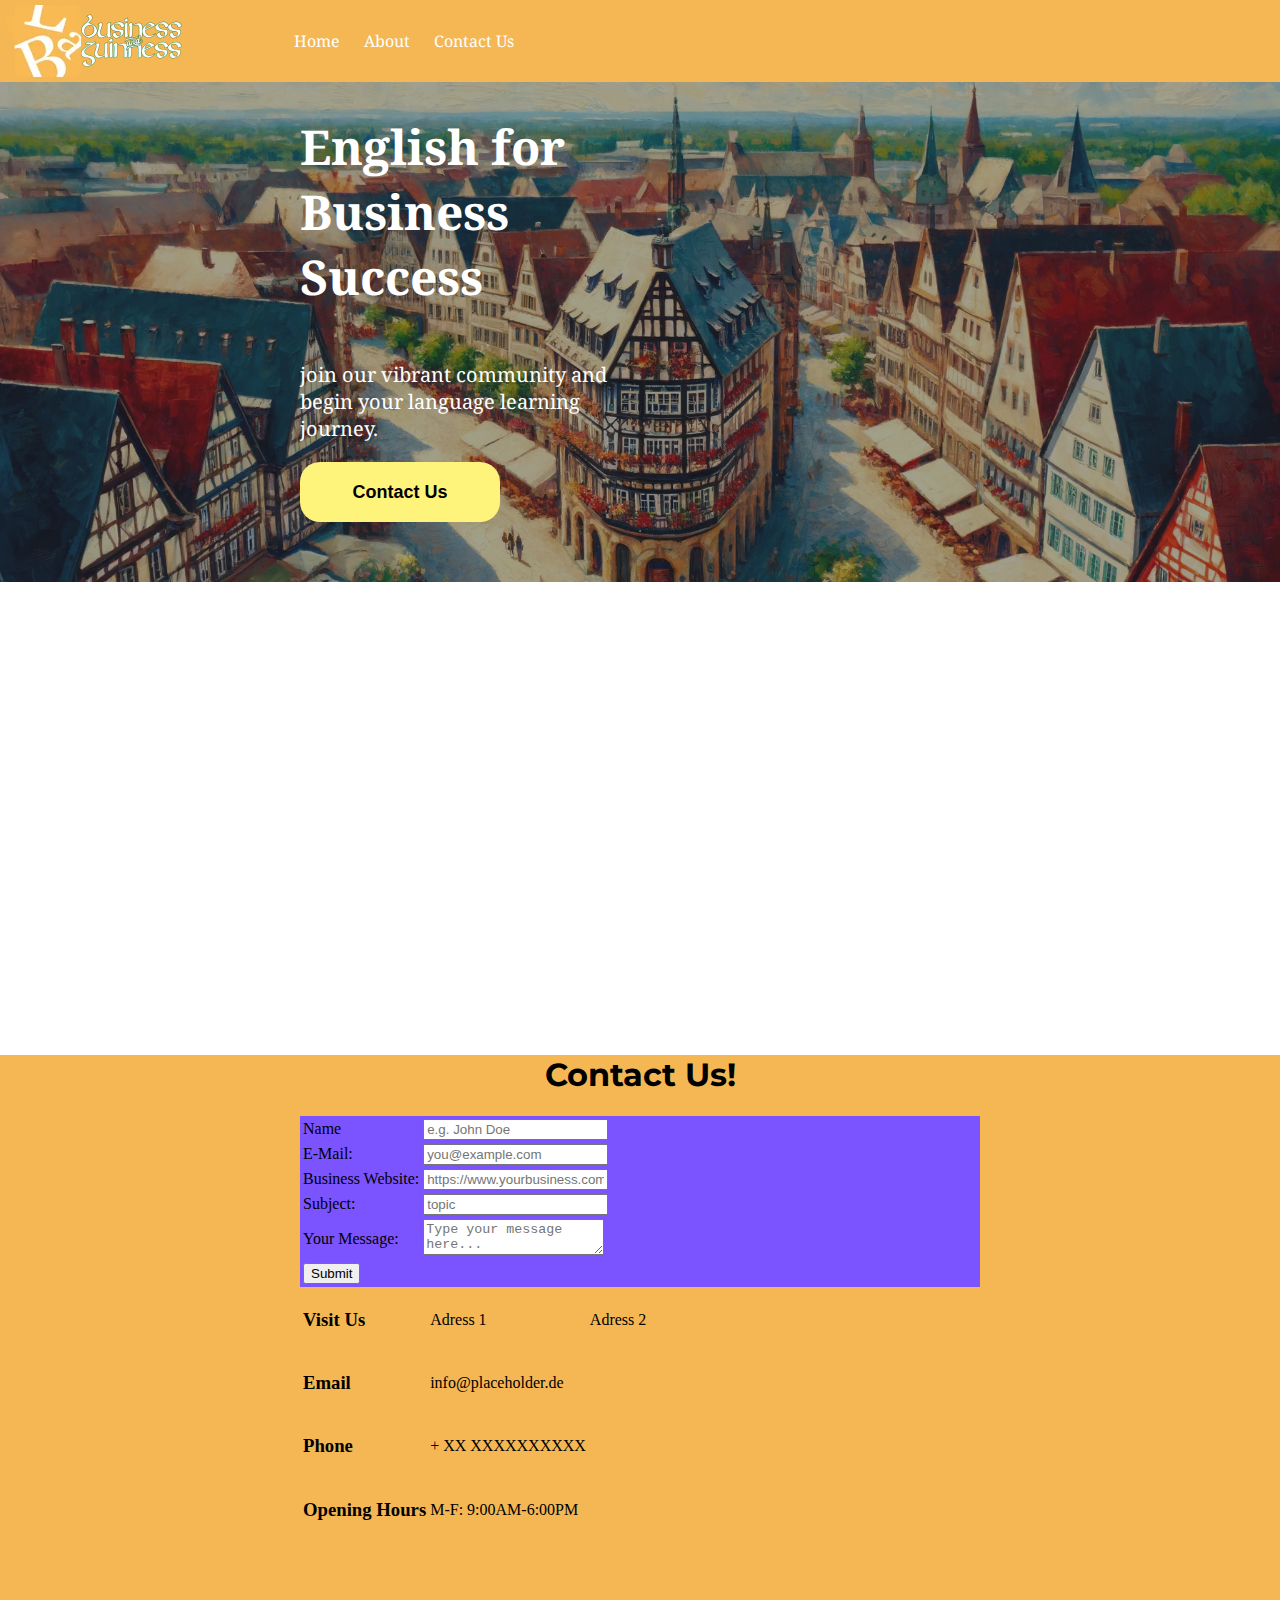
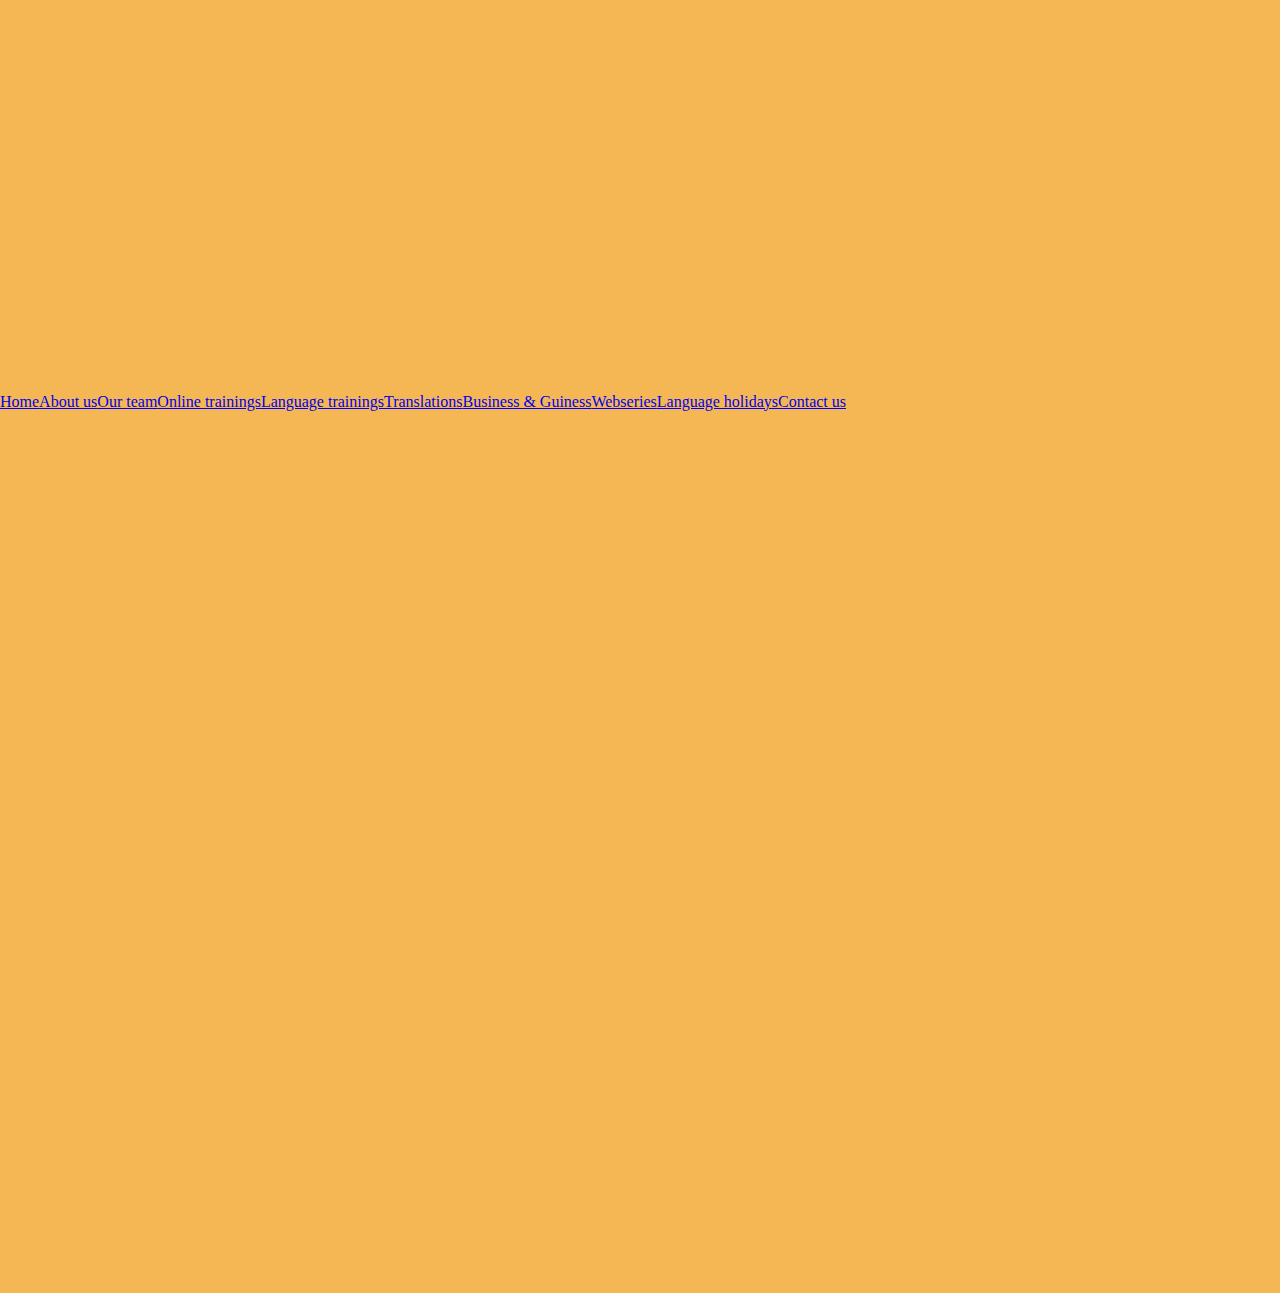
==== commit 0e5e8805: "working on the form section, added tables for the elements to better arrange them and style." ====
--- a/index.html
+++ b/index.html
@@ -7,6 +7,9 @@
     <link rel="icon" type="image/png" sizes="16x16" href="./images/favicon-logo.png">
     <link rel="stylesheet" href="./styles/index.css">
     <link href='https://fonts.googleapis.com/css?family=Noto Serif' rel='stylesheet'>
+    <link rel="preconnect" href="https://fonts.googleapis.com">
+    <link rel="preconnect" href="https://fonts.gstatic.com" crossorigin>
+    <link href="https://fonts.googleapis.com/css2?family=Montserrat:ital,wght@0,100..900;1,100..900&display=swap" rel="stylesheet">
 </head>
 <body>
     <header>
@@ -43,36 +46,64 @@
         <div class="form-container">
             <h1>Contact Us!</h1>
             <!--Contact detail form for users to send messages to the business.-->
-            <form action="#" method="get">
+            <form class="form-contact" action="#" method="get">
                 <!--Name field with a label-->
-                <div>
-                    <label for="name">Name:</label>
-                </div>
-                <input type="text" id="name" name="name" minlength= "1" title="Please enter in a valid name." placeholder="e.g. John Doe" required>
-                <!--E-Mail field with a label-->
-                <div>
-                    <label for="email">E-Mail:</label>
-                </div>
-                <input type="email" id="email" name="email" title="please enter a valid email: you@example.com" placeholder="you@example.com" required>
-                <!--User Business URL field with a label-->
-                <div>
-           <!--Structuring the sections for the front page website.-->    <input type="url" id="business-website" name="business-website" pattern="http(s?)(:\/\/)((www.)?)(([^.]+)\.)?([a-zA-z0-9\-_]+)(.com|.net|.gov|.org|.in)(\/[^\s]*)?" title="please enter a valid url: https://www.yourbusiness.com" placeholder="https://www.yourbusiness.com" required>
-                <!--Subject field with a label-->
-                <div>
-                    <label for="subject">Subject:</label>
-                </div>
-                <input type="text" id="subject" name="subject" placeholder="topic">
-                <!--Message field with a label-->
-                <div>
-                    <label for="message-area">Your message:</label>
-                </div>
-                <textarea placeholder="Type your message here..."></textarea>
-                <!--Submit button at the end.-->
-                <div>
-                    <button type="submit">Submit</button>
-                </div>
+                <table>
+                    <tr>
+                        <td>Name</td>
+                        <td><input type="text" id="name" name="name" minlength= "1" title="Please enter in a valid name." placeholder="e.g. John Doe" required></td>
+                    </tr>
+                    <tr>
+                        <td>E-Mail:</td>
+                        <td><input type="email" id="email" name="email" title="please enter a valid email: you@example.com" placeholder="you@example.com" required></td>
+                    </tr>
+                    <tr>
+                        <td>Business Website:</td>
+                        <td><input type="url" id="business-website" name="business-website" pattern="http(s?)(:\/\/)((www.)?)(([^.]+)\.)?([a-zA-z0-9\-_]+)(.com|.net|.gov|.org|.in)(\/[^\s]*)?" title="please enter a valid url: https://www.yourbusiness.com" placeholder="https://www.yourbusiness.com" required></td>
+                    </tr>
+                    <tr>
+                        <td>Subject:</td>
+                        <td><input type="text" id="subject" name="subject" placeholder="topic"></td>
+                    </tr>
+                    <tr>
+                        <td>Your Message:</td>
+                        <td><textarea placeholder="Type your message here..."></textarea></td>
+                    </tr>
+                    <tr>
+                        <td><button type="submit">Submit</button></td> 
+                    </tr>
+                </table>
                 
             </form>
+            <div class="contact-card">
+                <table>
+                    <tr>
+                        <td><h3>Visit Us</h3></td>
+                        <td><p>Adress 1</p></td>
+                        <td><p>Adress 2</p></td>
+
+                    </tr>
+                    <tr>
+                        <td><h3>Email</h3></td>
+                        <td><p>info@placeholder.de</p></td>
+
+                    </tr>
+                    <tr>
+                        <td><h3>Phone</h3></td>
+                        <td><p>+ XX XXXXXXXXXX</p></td>
+
+                    </tr>
+                    <tr>
+                        <td><h3>Opening Hours</h3></td>
+                        <td><p>M-F: 9:00AM-6:00PM</p></td>
+                        <td></td>
+
+                    </tr>
+                </table>
+            </div>
+            <div class="map-container">
+                <iframe src="https://www.google.com/maps/embed?pb=!1m14!1m8!1m3!1d5299.62989237724!2d10.849799!3d48.38329100000001!3m2!1i1024!2i768!4f13.1!3m3!1m2!1s0x479ebcdc0a913c13%3A0xc251e675dd293f06!2sDr.-D%C3%BCrrwanger-Stra%C3%9Fe%2015F%2C%2086156%20Augsburg%2C%20Germany!5e0!3m2!1sen!2sus!4v1715632174435!5m2!1sen!2sus" width="600" height="450" style="border:0;" allowfullscreen="" loading="lazy" referrerpolicy="no-referrer-when-downgrade"></iframe>
+            </div>
         </div>
     </main>
     
--- a/styles/index.css
+++ b/styles/index.css
@@ -6,7 +6,7 @@
     padding: 5px;
     display: flex;
     flex-direction: row;
-    background-color: #E3963E;
+    background-color: #f4b754;
     align-items: center;
     font-family: 'Noto Serif', serif;
 }
@@ -109,7 +109,6 @@
     left: 0;
     width: 100%;
     height: 3px; /* Control the height to manage the fade effect */
-    background: linear-gradient(to bottom, rgba(255, 255, 255, 0), #B6E1E7 100%);
     z-index: 2;
 }
 
@@ -117,7 +116,7 @@
     display: flex;
     width: 100vw;
     justify-content: center;
-    background-color: #B6E1E7;
+    background-color: #ffffff;
 }
 .video-container{
     margin-left: 300px;
@@ -131,17 +130,45 @@
 }
 
 .form-container {
+    width: 100vw;
+    background-color: #f4b754;
+}
+
+.form-container > * {
     margin-left: 300px;
     margin-right: 300px;
-    border-top: 2px black solid;
 }
+
+.form-container > h1 {
+    display: flex;
+    justify-content: center;
+    font-family: "Montserrat", serif;
+}
+
+.form-container > form {
+    display: flex;
+}
+
+.contact-card {
+    display: flex;
+}
+
+.map-container{
+    display: flex;
+}
+
+form {
+    background-color: rgb(123, 84, 255);
+}
+
 footer {
-    background-image: url("data:image/svg+xml,%3Csvg xmlns='http://www.w3.org/2000/svg' width='600' height='600' viewBox='0 0 600 600'%3E%3Cpath fill='%23fc54ff' fill-opacity='0.4' d='M600 325.1v-1.17c-6.5 3.83-13.06 7.64-14.68 8.64-10.6 6.56-18.57 12.56-24.68 19.09-5.58 5.95-12.44 10.06-22.42 14.15-1.45.6-2.96 1.2-4.83 1.9l-4.75 1.82c-9.78 3.75-14.8 6.27-18.98 10.1-4.23 3.88-9.65 6.6-16.77 8.84-1.95.6-3.99 1.17-6.47 1.8l-6.14 1.53c-5.29 1.35-8.3 2.37-10.54 3.78-3.08 1.92-6.63 3.26-12.74 5.03a384.1 384.1 0 0 1-4.82 1.36c-2.04.58-3.6 1.04-5.17 1.52a110.03 110.03 0 0 0-11.2 4.05c-2.7 1.15-5.5 3.93-8.78 8.4a157.68 157.68 0 0 0-6.15 9.2c-5.75 9.07-7.58 11.74-10.24 14.51a50.97 50.97 0 0 1-4.6 4.22c-2.33 1.9-10.39 7.54-11.81 8.74a14.68 14.68 0 0 0-3.67 4.15c-1.24 2.3-1.9 4.57-2.78 8.87-2.17 10.61-3.52 14.81-8.2 22.1-4.07 6.33-6.8 9.88-9.83 12.99-.47.48-.95.96-1.5 1.48l-3.75 3.56c-1.67 1.6-3.18 3.12-4.86 4.9a42.44 42.44 0 0 0-9.89 16.94c-2.5 8.13-2.72 15.47-1.76 27.22.47 5.82.51 6.36.51 8.18 0 10.51.12 17.53.63 25.78.24 4.05.56 7.8.97 11.22h.9c-1.13-9.58-1.5-21.83-1.5-37 0-1.86-.04-2.4-.52-8.26-.94-11.63-.72-18.87 1.73-26.85a41.44 41.44 0 0 1 9.65-16.55c1.67-1.76 3.18-3.27 4.83-4.85.63-.6 3.13-2.96 3.75-3.57a71.6 71.6 0 0 0 1.52-1.5c3.09-3.16 5.86-6.76 9.96-13.15 4.77-7.42 6.15-11.71 8.34-22.44.86-4.21 1.5-6.4 2.68-8.6.68-1.25 1.79-2.48 3.43-3.86 1.38-1.15 9.43-6.8 11.8-8.72 1.71-1.4 3.26-2.81 4.7-4.3 2.72-2.85 4.56-5.54 10.36-14.67a156.9 156.9 0 0 1 6.1-9.15c3.2-4.33 5.9-7.01 8.37-8.07 3.5-1.5 7.06-2.77 11.1-4.02a233.84 233.84 0 0 1 7.6-2.2l2.38-.67c6.19-1.79 9.81-3.16 12.98-5.15 2.14-1.33 5.08-2.33 10.27-3.65l6.14-1.53c2.5-.63 4.55-1.2 6.52-1.82 7.24-2.27 12.79-5.06 17.15-9.05 4.05-3.72 9-6.2 18.66-9.9l4.75-1.82c1.87-.72 3.39-1.31 4.85-1.91 10.1-4.15 17.07-8.32 22.76-14.4 6.05-6.45 13.95-12.4 24.49-18.92 1.56-.96 7.82-4.6 14.15-8.33v-64.58c-4 8.15-8.52 14.85-12.7 17.9-2.51 1.82-5.38 4.02-9.04 6.92a1063.87 1063.87 0 0 0-6.23 4.98l-1.27 1.02a2309.25 2309.25 0 0 1-4.87 3.9c-7.55 6-12.9 10.05-17.61 13.19-3.1 2.06-3.86 2.78-8.06 7.13-5.84 6.07-11.72 8.62-29.15 10.95-11.3 1.5-20.04 4.91-30.75 11.07-1.65.94-7.27 4.27-6.97 4.1-2.7 1.58-4.69 2.69-6.64 3.66-5.63 2.8-10.47 4.17-15.71 4.17-17.13 0-41.44 11.51-51.63 22.83-12.05 13.4-31.42 27.7-45.25 31.16-7.4 1.85-11.85 7.05-14.04 14.69-1.26 4.4-1.58 8.28-1.58 13.82 0 .82.01.98.24 3.63.45 5.18.35 8.72-.77 13.26-1.53 6.2-4.89 12.6-10.59 19.43-13.87 16.65-22.88 46.58-22.88 71.68 0 2.39.02 4.26.06 8.75.12 10.8.1 15.8-.22 21.95-.56 11.18-2.09 20.73-5 29.3h-1.05c2.94-8.56 4.49-18.12 5.05-29.35.31-6.13.34-11.1.22-21.9-.04-4.48-.06-6.36-.06-8.75 0-25.32 9.07-55.47 23.12-72.32 5.6-6.72 8.88-12.99 10.38-19.03 1.09-4.4 1.18-7.85.74-12.93-.23-2.7-.24-2.86-.24-3.72 0-5.62.32-9.57 1.62-14.1 2.28-7.95 6.97-13.44 14.76-15.39 13.6-3.4 32.82-17.59 44.75-30.84C409 360.14 433.58 348.5 451 348.5c5.07 0 9.77-1.33 15.26-4.07 1.93-.96 3.9-2.05 6.58-3.62-.3.18 5.33-3.16 6.98-4.11 10.82-6.21 19.66-9.67 31.11-11.2 17.23-2.3 22.9-4.75 28.57-10.64 4.25-4.41 5.04-5.16 8.22-7.28 4.68-3.11 10.01-7.14 17.55-13.14a1113.33 1113.33 0 0 0 4.86-3.89l1.28-1.02a4668.54 4668.54 0 0 1 6.23-4.98c3.67-2.9 6.55-5.12 9.07-6.95 4.37-3.19 9.16-10.56 13.29-19.4v66.9zm0-116.23c-.62.01-1.27.06-1.95.13-6.13.63-13.83 3.45-21.83 7.45-3.64 1.82-8.46 2.67-14.17 2.71-4.7.04-9.72-.47-14.73-1.33-1.7-.3-3.26-.61-4.67-.93a31.55 31.55 0 0 0-3.55-.57 273.4 273.4 0 0 0-16.66-.88c-10.42-.16-17.2.74-17.97 2.73-.38.97.6 2.55 3.03 4.87 1.01.97 2.22 2.03 4.04 3.55a1746.07 1746.07 0 0 0 4.79 4.02c1.39 1.2 3.1 1.92 5.5 2.5.7.16.86.2 2.64.54 3.53.7 5.03 1.25 6.15 2.63 1.41 1.76 1.4 4.54-.15 8.88-2.44 6.83-5.72 10.05-10.19 10.33-3.63.23-7.6-1.29-14.52-5.06-4.53-2.47-6.82-7.3-8.32-15.26-.17-.87-.32-1.78-.5-2.86l-.43-2.76c-1.05-6.58-1.9-9.2-3.73-10.11-.81-.4-1.59-.74-2.36-1-2.27-.77-4.6-1.02-8.1-.92-2.29.07-14.7 1-13.77.93-20.55 1.37-28.8 5.05-37.09 14.99a133.07 133.07 0 0 0-4.25 5.44l-2.3 3.09-2.51 3.32c-4.1 5.36-7.06 8.48-10.39 11.12-.65.52-1.33 1.04-2.13 1.62l-4.11 2.94a106.8 106.8 0 0 0-5.16 3.99c-4.55 3.74-9.74 8.6-16.25 15.38-8.25 8.58-11.78 13.54-11.7 15.95.07 1.65 1.64 2.11 6.79 2.38 1.61.09 2.15.12 2.98.2 2.95.24 5.09.73 6.81 1.68 7.48 4.15 11.63 7.26 13.95 11.58 3.3 6.15.8 12.88-8.89 20.26-8.28 6.3-11.1 10.37-11.31 14.96-.06 1.17 0 1.93.26 4.43.69 6.47.25 10.65-2.8 17.42a44.23 44.23 0 0 1-4.16 7.53c-2.82 3.97-5.47 5.74-10.6 7.69-.43.16-3.34 1.23-4.27 1.59-1.8.68-3.38 1.36-5.01 2.14-4.18 2-8.4 4.6-13.1 8.24-8.44 6.51-13.23 14.56-15.98 25.06-1.1 4.2-1.55 6.81-2.8 15.21-1.26 8.6-2.17 12.64-4.08 16.55-2.1 4.28-11.93 26.59-12.97 28.88a382.7 382.7 0 0 1-6.37 13.41c-4.07 8.11-7.61 14.07-10.73 17.81-5.38 6.46-8.98 14.37-13.77 28.42a810.14 810.14 0 0 0-1.89 5.6c-1.8 5.35-2.96 8.6-4.26 11.85-6.13 15.32-25.43 26.31-46.46 26.31-11.2 0-20.58-2.74-31.02-8.55-5.6-3.13-4.55-2.42-22.26-14.54-14.33-9.8-17.7-10.73-20.47-6.9-.37.5-1.81 2.74-1.83 2.77a52.24 52.24 0 0 1-4.94 5.9c-.73.79-5.52 5.87-6.97 7.45-2.38 2.6-4.3 4.81-5.98 6.93a45.6 45.6 0 0 0-5.08 7.66c-1.29 2.57-1.9 5.25-2.66 10.6a997.6 997.6 0 0 1-.46 3.18h-1l.47-3.32c.77-5.45 1.4-8.2 2.75-10.9a46.54 46.54 0 0 1 5.2-7.84c1.7-2.14 3.63-4.38 6.03-6.98 1.45-1.59 6.24-6.68 6.96-7.46a51.58 51.58 0 0 0 4.84-5.78s1.47-2.26 1.86-2.8c3.25-4.5 7.08-3.44 21.84 6.67 17.67 12.08 16.62 11.38 22.19 14.48 10.3 5.73 19.5 8.43 30.53 8.43 20.65 0 39.57-10.77 45.54-25.69a219.7 219.7 0 0 0 4.24-11.8 6752.32 6752.32 0 0 0 1.88-5.6c4.83-14.16 8.47-22.14 13.96-28.73 3.05-3.66 6.56-9.57 10.6-17.61 1.97-3.93 4.04-8.31 6.35-13.38 1.03-2.28 10.88-24.61 12.98-28.91 1.85-3.79 2.75-7.76 4-16.25 1.24-8.44 1.7-11.07 2.81-15.32 2.8-10.7 7.71-18.94 16.33-25.6a73.18 73.18 0 0 1 13.29-8.35c1.66-.8 3.27-1.48 5.08-2.18.94-.36 3.86-1.43 4.28-1.59 4.95-1.88 7.44-3.55 10.14-7.33 1.35-1.9 2.68-4.3 4.06-7.37 2.97-6.58 3.39-10.59 2.72-16.9a27.13 27.13 0 0 1-.27-4.58c.22-4.94 3.21-9.24 11.7-15.7 9.33-7.11 11.66-13.34 8.62-19-2.2-4.09-6.25-7.12-13.55-11.17-1.57-.88-3.6-1.33-6.42-1.57-.8-.07-1.34-.1-2.95-.19-5.77-.3-7.63-.85-7.72-3.34-.1-2.81 3.5-7.87 11.97-16.69 6.53-6.8 11.75-11.69 16.33-15.45 1.79-1.47 3.42-2.72 5.2-4.03l4.12-2.94c.79-.58 1.46-1.08 2.1-1.59 3.26-2.6 6.16-5.65 10.21-10.94a383.2 383.2 0 0 0 2.5-3.32l2.31-3.09c1.8-2.39 3.04-4 4.29-5.48 8.47-10.17 16.98-13.96 37.27-15.3-.44.02 12-.9 14.32-.98 3.62-.1 6.05.16 8.46.98.8.27 1.62.62 2.47 1.04 2.27 1.14 3.17 3.87 4.27 10.85l.44 2.76c.17 1.07.33 1.97.5 2.83 1.44 7.69 3.62 12.29 7.8 14.57 6.76 3.68 10.6 5.15 13.99 4.94 4-.25 6.99-3.17 9.3-9.67 1.45-4.04 1.46-6.49.32-7.92-.9-1.12-2.28-1.62-5.57-2.27a55.8 55.8 0 0 1-2.67-.55c-2.54-.6-4.39-1.4-5.93-2.71a252.63 252.63 0 0 0-4.78-4.01 84.35 84.35 0 0 1-4.08-3.6c-2.73-2.6-3.86-4.43-3.28-5.95 1.02-2.64 7.82-3.54 18.93-3.37a230.56 230.56 0 0 1 16.73.88c2.76.39 3.2.49 3.68.6 1.4.3 2.95.62 4.62.91a82.9 82.9 0 0 0 14.56 1.32c5.56-.04 10.24-.86 13.73-2.6 8.1-4.05 15.89-6.9 22.17-7.56.7-.07 1.4-.11 2.05-.13v1zm0-100.94v1.5c-8.62 16.05-17.27 29.55-23.65 35.92-3.19 3.2-7.62 4.9-13.54 5.56-4.45.48-8.28.4-19.18-.2-9.91-.55-15.32-.44-20.52.78a84.05 84.05 0 0 1-15 2.11l-2.25.14c-12.49.75-19.37 1.78-32.72 5.74-4.5 1.33-9.27 2.49-14.3 3.48a246.27 246.27 0 0 1-32.6 3.97c-7.56.45-13.21.57-20.24.57-5.4 0-11.9 1.61-18 5.18-8.3 4.87-15.06 12.87-19.53 24.5a68.57 68.57 0 0 1-4.56 9.8c-3.6 6.2-6.92 8.99-13.38 12.18l-4.03 1.96a64.48 64.48 0 0 0-15.16 10.25c-8.2 7.33-13.72 16.63-22.54 35.6l-2.08 4.49c-7.3 15.7-11.5 23.3-17.35 29.87-7.7 8.66-20.25 14.42-40.31 20.08-4.37 1.23-19.04 5.08-19.24 5.13-6.92 1.87-11.68 3.34-15.63 4.92-10.55 4.22-18.71 10.52-36.38 26.52l-1.7 1.54c-8.58 7.76-13.41 11.9-18.81 15.88-3.95 2.9-8 5.67-12.97 8.91-2.06 1.34-10.3 6.6-12.33 7.94-11.52 7.5-18.53 13.04-24.62 20.08a62.01 62.01 0 0 0-6.44 8.85c-4.13 6.91-6.27 13.15-9.2 25.11l-1.54 6.26c-.6 2.45-1.15 4.54-1.72 6.58-2.97 10.7-6.9 17.36-14.78 26.91L69.6 491a148.51 148.51 0 0 0-4.19 5.3 23.9 23.9 0 0 0-3.44 6.28c-1.16 3.23-1.52 5.9-1.87 11.94-.58 10.05-1.42 15.04-4.63 22.67-1.57 3.72-5.66 14.02-6.41 15.8a73.46 73.46 0 0 1-3.57 7.4c-2.88 5.14-6.71 10.12-13.12 16.95-5.96 6.36-8.87 10.9-10.61 16a56.88 56.88 0 0 0-1.38 4.82l-.46 1.84h-1.03l.52-2.08c.52-2.09.92-3.49 1.4-4.9 1.8-5.25 4.78-9.9 10.84-16.36 6.35-6.78 10.13-11.7 12.97-16.77a72.5 72.5 0 0 0 3.52-7.29c.75-1.76 4.84-12.06 6.4-15.8 3.17-7.5 3.99-12.4 4.56-22.33.35-6.14.72-8.88 1.93-12.23a24.9 24.9 0 0 1 3.58-6.54c1.27-1.7 2.6-3.37 4.22-5.34l4.11-4.95c7.8-9.46 11.66-16 14.59-26.54.56-2.04 1.1-4.12 1.71-6.56l1.53-6.26c2.96-12.04 5.13-18.36 9.32-25.39 1.84-3.08 4-6.05 6.54-8.99 6.17-7.12 13.24-12.7 24.83-20.26 2.05-1.33 10.28-6.6 12.33-7.94 4.96-3.22 9-5.98 12.92-8.87 5.37-3.95 10.19-8.08 18.74-15.82l1.7-1.54c17.76-16.09 25.98-22.43 36.67-26.7 4-1.6 8.8-3.09 15.75-4.96.21-.06 14.87-3.9 19.22-5.13 19.9-5.61 32.32-11.31 39.85-19.78 5.76-6.48 9.93-14.02 17.18-29.64l2.09-4.5c8.87-19.07 14.44-28.46 22.77-35.9a65.48 65.48 0 0 1 15.38-10.4l4.04-1.97c6.3-3.1 9.47-5.77 12.96-11.77a67.6 67.6 0 0 0 4.48-9.67c4.56-11.84 11.47-20.02 19.97-25 6.25-3.66 12.93-5.32 18.5-5.32 7.01 0 12.65-.12 20.17-.57a245.3 245.3 0 0 0 32.47-3.96c5-.98 9.75-2.13 14.22-3.45 13.43-3.98 20.38-5.02 32.94-5.78l2.24-.14c5.76-.37 9.8-.9 14.85-2.09 5.31-1.25 10.79-1.35 22.6-.7 9.04.5 12.84.58 17.21.1 5.71-.62 9.94-2.26 12.95-5.26 6.44-6.45 15.3-20.37 24.35-36.72zm0 450.21c-1.28-4.6-2.2-10.55-3.33-20.25l-.24-2.04-.23-2.03c-1.82-15.7-3.07-21.98-5.55-24.47-2.46-2.46-3.04-5.03-2.52-8.64.1-.6.18-1.1.39-2.15.69-3.54.77-5.04.08-6.84-.91-2.38-3.31-4.41-7.79-6.26-5.08-2.09-6.52-4.84-4.89-8.44.66-1.45 1.79-3.02 3.52-5.01 1.04-1.2 5.48-5.96 5.08-5.53 6.15-6.7 8.98-11.34 8.98-16.48a15.2 15.2 0 0 1 6.5-12.89v1.26a14.17 14.17 0 0 0-5.5 11.63c0 5.47-2.93 10.29-9.24 17.16.38-.42-4.04 4.33-5.07 5.5-1.67 1.93-2.75 3.43-3.36 4.77-1.37 3.04-.23 5.22 4.36 7.1 4.71 1.95 7.32 4.16 8.34 6.83.78 2.04.7 3.67-.03 7.4-.2 1.03-.3 1.51-.38 2.09-.48 3.33.03 5.59 2.23 7.8 2.74 2.74 3.98 8.96 5.84 25.06l.24 2.03.23 2.04c.82 7.01 1.53 12.06 2.34 16.03v4.33zm0-62.16c-1.4-3.13-4.43-9.9-4.95-11.17-1.02-2.53-1.25-3.8-.91-5.18.2-.84 2.05-4.68 2.32-5.33a70.79 70.79 0 0 0 3.54-11.2v3.99a62.82 62.82 0 0 1-2.62 7.6c-.31.75-2.09 4.46-2.27 5.18-.28 1.12-.08 2.22.87 4.57.41 1.02 2.5 5.7 4.02 9.09v2.45zm0-85.09c-1.65 1.66-3.66 2.9-6.4 4.13-.25.1-13.97 5.47-20.4 8.43-9.35 4.32-16.7 5.9-23.03 5.25-5.08-.53-9.02-2.25-14.77-5.92l-3.2-2.07a77.4 77.4 0 0 0-5.44-3.27c-4.05-2.18-3.25-5.8 1.47-10.47 3.71-3.68 9.6-7.93 18.73-13.8l4.46-2.82c17.95-11.33 18.22-11.5 22.27-14.74 11.25-9 19.69-14.02 26.31-15.1v1.02c-6.37 1.1-14.62 6-25.69 14.86-4.1 3.28-4.34 3.44-22.36 14.8a652.4 652.4 0 0 0-4.45 2.83c-9.07 5.83-14.92 10.05-18.57 13.66-4.31 4.28-4.95 7.13-1.7 8.88 1.7.91 3.29 1.88 5.5 3.3l3.2 2.08c5.64 3.59 9.45 5.25 14.34 5.76 6.13.64 13.32-.9 22.52-5.15 6.46-2.98 20.18-8.35 20.4-8.44 3.04-1.37 5.1-2.71 6.81-4.69v1.47zm0-41.37v1c-6.56.26-12.11 3.13-19.71 9.08l-4.63 3.68a51.87 51.87 0 0 1-4.4 3.14c-.82.52-5.51 3.33-6.22 3.76-3.31 2-6.15 3.8-8.87 5.6a112.61 112.61 0 0 0-8.16 5.92c-4.61 3.72-7.4 6.9-7.97 9.35-.63 2.67 1.48 4.53 7.05 5.46 10.7 1.78 20.92-.05 30.45-4.65a61.96 61.96 0 0 0 17.1-12.2 41.8 41.8 0 0 0 5.36-7.42v1.92a38.94 38.94 0 0 1-4.64 6.19 62.95 62.95 0 0 1-17.39 12.41c-9.7 4.68-20.13 6.55-31.05 4.73-6.06-1-8.65-3.29-7.85-6.67.64-2.74 3.53-6.05 8.31-9.9 2.35-1.9 5.1-3.88 8.24-5.97 2.73-1.82 5.58-3.61 8.9-5.62.72-.44 5.4-3.24 6.22-3.75 1.26-.8 2.6-1.76 4.3-3.09.8-.62 3.9-3.1 4.63-3.67 7.77-6.1 13.49-9.04 20.33-9.3zm0-154.6v1c-1.75-.24-4.3.23-7.82 1.55-10.01 3.75-13.8 5.07-19.15 6.76-1.78.56-2.63.83-3.87 1.24-1.48.5-3.16.76-6.74 1.16a1550.34 1550.34 0 0 0-2.64.3c-7.8.94-11.28 2.47-11.28 6.07 0 4.45 2.89 13.18 7.96 25.81a57.34 57.34 0 0 1 2.33 7.6 258.32 258.32 0 0 1 .84 3.46c1.86 7.62 3.17 10.71 5.56 11.67 2.21.88 4.7.6 7.47-.72 3.48-1.69 7.22-4.94 11.2-9.47 1.52-1.7 2.97-3.49 4.59-5.57l3.16-4.1c2.59-3.23 6.07-12.21 8.39-20.23v3.45c-2.29 7.2-5.27 14.5-7.61 17.41-.44.55-2.67 3.46-3.15 4.09-1.63 2.1-3.1 3.9-4.62 5.62-4.08 4.61-7.9 7.94-11.53 9.7-2.99 1.44-5.77 1.75-8.28.74-2.84-1.13-4.2-4.34-6.15-12.35a2097.48 2097.48 0 0 1-.84-3.46c-.8-3.2-1.47-5.45-2.28-7.46-5.14-12.8-8.04-21.55-8.04-26.19 0-4.37 3.84-6.06 12.16-7.07a160.9 160.9 0 0 1 2.65-.3c3.5-.39 5.15-.64 6.53-1.1 1.26-.42 2.1-.7 3.88-1.26 5.34-1.68 9.11-3 19.1-6.74 3.53-1.32 6.22-1.84 8.18-1.61zM0 292c10.13-11.31 18.13-23.2 23.07-35.39 3.3-8.14 6.09-16.12 10.81-30.55l1.59-4.84c6.53-19.94 10.11-29.82 14.77-39.56 6.07-12.72 12.55-21.18 20.27-25.54 6.66-3.76 10.2-7.86 12.22-13.15a46.6 46.6 0 0 0 1.86-6.58c1.23-5.2 2.05-7.59 3.93-10.36 2.45-3.62 6.27-6.53 12.1-8.96 15.78-6.58 16.73-7.04 18.05-9.01.65-.98.83-2.15.74-4.51-.03-.73-.23-3.82-.24-4A93.8 93.8 0 0 1 119 94c0-10.04.18-11.37 2.37-13.15.52-.42 1.13-.8 2.07-1.3.27-.14 2.18-1.12 2.84-1.48a68.4 68.4 0 0 0 9.12-5.87c2.06-1.54 2.64-2.14 8.01-7.93 3.78-4.09 6.21-6.36 8.96-8.12 3.64-2.33 7.2-3.12 10.9-2.11 4.4 1.2 10.81 2 18.78 2.46 6.9.4 12.9.5 21.95.5 4.87 0 8.97.47 15.4 1.57 7.77 1.33 9.3 1.54 12.38 1.54 4.05 0 7.43-.88 10.68-2.95 5.06-3.22 8.11-4.67 11.2-5.2 3.62-.64 4.77-.46 16.55 2.06 17.26 3.7 30.85 1.36 41.06-9.7 5.1-5.53 5.48-8.9 3.48-14.8-.83-2.42-1.03-3.1-1.17-4.3-.29-2.52.5-4.71 2.71-6.93 2.65-2.65 4.72-9.17 6.22-18.29h2.03c-1.56 9.71-3.77 16.65-6.83 19.7-1.79 1.8-2.36 3.39-2.14 5.28.11 1 .3 1.63 1.07 3.9 2.22 6.53 1.76 10.66-3.9 16.8-10.77 11.66-25.07 14.13-42.95 10.3-11.42-2.45-12.55-2.62-15.78-2.06-2.77.48-5.62 1.84-10.47 4.92a20.93 20.93 0 0 1-11.76 3.27c-3.25 0-4.81-.22-12.73-1.57C212.74 59.46 208.73 59 204 59c-9.1 0-15.11-.1-22.07-.5-8.09-.47-14.62-1.29-19.2-2.54-5.62-1.53-10.17 1.38-17.85 9.66-5.5 5.94-6.08 6.53-8.28 8.18a70.38 70.38 0 0 1-9.38 6.03c-.68.37-2.58 1.35-2.84 1.49-.84.44-1.35.76-1.75 1.08C121.16 83.6 121 84.8 121 94c0 1.85.06 3.54.17 5.44 0 .17.2 3.28.24 4.03.1 2.75-.13 4.29-1.08 5.71-1.67 2.5-2.27 2.8-18.95 9.74-5.48 2.29-8.99 4.96-11.2 8.24-1.71 2.51-2.47 4.73-3.64 9.7-.83 3.5-1.21 4.92-1.94 6.83-2.18 5.73-6.05 10.19-13.1 14.18-7.3 4.12-13.55 12.28-19.46 24.66-4.6 9.64-8.17 19.46-14.67 39.32l-1.58 4.84c-4.75 14.47-7.54 22.48-10.86 30.69-5.28 13.01-13.95 25.65-24.93 37.6v-2.97zm0 78v-.5l1-.01c6.32 0 7.47 5.2 4.6 13.36a60.36 60.36 0 0 1-5.6 11.3v-1.92a57.76 57.76 0 0 0 4.65-9.72c2.69-7.6 1.71-12.02-3.65-12.02-.34 0-.67 0-1 .02v-46.59a340.96 340.96 0 0 0 13.71-8.34c13.66-9.46 29.79-37.6 29.79-53.59 0-18.1 21.57-72.64 32.23-79.42 12.71-8.09 32.24-27.96 35.8-37.75 1.93-5.3 5.5-7.27 14.42-9.37 6.15-1.44 8.64-2.42 10.67-4.79 1.5-1.74 2.72-4.79 4.33-10.3.23-.78 1.9-6.68 2.43-8.46 3.62-12.08 7.3-18.49 13.47-20.39 2.5-.76 3.03-.98 9.74-3.7 7.49-3.03 11.97-4.43 17.12-4.92 6.75-.65 13.13.75 19.55 4.67 5.43 3.32 12.19 4.72 20.17 4.56 6.03-.12 12.2-1.07 19.83-2.8 1.82-.4 7.38-1.74 8.26-1.94 2.69-.6 4.34-.89 5.48-.89 4.97 0 8.93-.05 14.2-.27 7.9-.32 15.56-.92 22.75-1.88 8.5-1.14 15.9-2.73 21.88-4.82 18.9-6.62 32.64-18.3 33.67-27.59.29-2.56.4-2.96 2.79-11.11 2.33-7.95 3.21-12.93 2.72-18.23-.2-2.24-.69-4.38-1.48-6.42-1.5-3.92-2.63-9.4-3.43-16.18h.9c.77 6.47 1.89 11.72 3.47 15.82a24.93 24.93 0 0 1 1.54 6.69c.5 5.46-.4 10.54-2.77 18.6-2.36 8.06-2.47 8.47-2.74 10.95-1.09 9.75-15.1 21.68-34.33 28.41-6.06 2.12-13.52 3.72-22.09 4.87-7.22.96-14.92 1.57-22.83 1.89-5.3.21-9.27.27-14.25.27-1.04 0-2.64.27-5.26.87-.87.2-6.43 1.53-8.26 1.94-7.68 1.73-13.92 2.7-20.03 2.82-8.15.17-15.1-1.27-20.71-4.7-6.23-3.81-12.4-5.16-18.93-4.54-5.04.48-9.44 1.86-16.84 4.86-6.75 2.74-7.29 2.95-9.82 3.73-5.73 1.76-9.28 7.96-12.81 19.72-.53 1.77-2.2 7.66-2.43 8.46-1.66 5.65-2.91 8.78-4.53 10.67-2.22 2.58-4.84 3.62-12.01 5.3-7.8 1.83-11.13 3.66-12.9 8.54-3.65 10.04-23.32 30.06-36.2 38.25C65.94 190 44.5 244.2 44.5 262c0 16.34-16.3 44.78-30.22 54.41-2.14 1.48-8.24 5.12-14.28 8.68v-1.16 46.09zm0-173.7v-1.11c7.42-3.82 14.55-10.23 21.84-18.98 3.8-4.56 14.21-18.78 15.79-20.55 1.8-2.04 4.06-3.96 7.42-6.45 1.08-.8 4.92-3.57 5.49-3.99 9.36-6.85 14-11.96 15.98-19.36.8-2.98 1.54-6.78 2.46-12.3.23-1.44 2-12.46 2.56-15.79 2.87-16.77 5.73-26.79 10.07-32.1C92.46 52.43 101.5 38.13 101.5 33c0-2.54.34-3.35 6.05-15.71.68-1.49 1.25-2.74 1.77-3.93 2.5-5.75 3.9-10.04 4.14-13.36h1c-.23 3.48-1.66 7.87-4.23 13.76-.52 1.2-1.09 2.45-1.78 3.95-5.54 12.01-5.95 12.99-5.95 15.29 0 5.47-9.09 19.84-20.11 33.31-4.2 5.12-7.03 15.06-9.86 31.64-.57 3.33-2.33 14.33-2.57 15.78-.92 5.56-1.67 9.38-2.48 12.4-2.05 7.68-6.82 12.93-16.35 19.91l-5.49 3.98c-3.3 2.45-5.51 4.34-7.27 6.31-1.53 1.73-11.94 15.93-15.76 20.53-7.52 9.02-14.88 15.6-22.61 19.46zm0 361.83v-4.33c.48 2.36 1 4.35 1.6 6.15 2 6.03 4.6 8.26 8.19 6.59C28.76 557.69 43.5 542.4 43.5 527c0-16.2 6.37-31.99 17.1-46.3 1.88-2.5 3.66-4.4 5.53-6 .73-.62 1.45-1.18 2.3-1.8l2-1.43c3.68-2.68 5.32-5.28 7.08-12.59.75-3.07 1.38-5.02 4.2-13.26l.63-1.88c3.24-9.58 4.56-14.97 4.17-18.65-.48-4.43-3.8-5.23-11.3-1.64a81.12 81.12 0 0 1-9.15 3.7c-13.89 4.67-26.96 5.8-42.66 5.42l-1.95-.05-1.45-.02a39.8 39.8 0 0 0-15.05 2.96A21.81 21.81 0 0 0 0 438.37v-1.26a23.55 23.55 0 0 1 4.55-2.57 40.77 40.77 0 0 1 16.92-3.02l1.95.05c15.6.38 28.57-.75 42.32-5.37a80.12 80.12 0 0 0 9.04-3.65c8.04-3.84 12.16-2.85 12.72 2.43.42 3.89-.92 9.34-4.21 19.08l-.64 1.88c-2.8 8.2-3.43 10.15-4.16 13.18-1.82 7.52-3.59 10.34-7.47 13.16l-2 1.43c-.84.6-1.54 1.15-2.25 1.75a35.45 35.45 0 0 0-5.37 5.84c-10.61 14.15-16.9 29.74-16.9 45.7 0 15.88-15 31.45-34.29 40.45-4.3 2.01-7.39-.66-9.56-7.18-.23-.68-.44-1.39-.65-2.13zm0-62.16v-2.45l1.46 3.27c2.1 4.8 3.46 10.33 4.26 16.77.66 5.3.84 9.3 1.04 18.5.2 9.32.5 12.75 1.63 15.05 1.28 2.6 3.67 2.35 8.29-1.5 17.14-14.3 21.82-22.9 21.82-38.62 0-7.17 1.1-12.39 3.7-17.68 2.27-4.67 3.65-6.62 13.4-19.62a69.8 69.8 0 0 1 7.6-8.79 44.76 44.76 0 0 1 3.54-3.06c.38-.3.64-.52.89-.74a10.47 10.47 0 0 0 2.63-3.32 35.78 35.78 0 0 0 2.26-5.94l.37-1.2.36-1.15c.29-.91.48-1.55.66-2.16.45-1.53.74-2.68.91-3.66.38-2.2.12-3.49-.85-4.15-2.35-1.61-9.28-.24-23.8 4.94-9.54 3.4-16.12 4.17-27.85 4.26-7.71.06-10.43.4-13.25 2.12-3.48 2.12-5.84 6.4-7.58 14.26-.5 2.2-.99 4.19-1.49 5.98v-3.98l.51-2.22c1.8-8.1 4.28-12.6 8.04-14.9 3.04-1.85 5.86-2.2 13.77-2.26 11.61-.09 18.1-.84 27.51-4.2 14.93-5.32 21.95-6.71 24.7-4.83 1.38.94 1.71 2.6 1.28 5.15a33.69 33.69 0 0 1-.94 3.78l-.66 2.17-.36 1.15-.37 1.2a36.64 36.64 0 0 1-2.33 6.1c-.8 1.53-1.61 2.52-2.86 3.61l-.92.77-1.02.83c-.9.74-1.65 1.4-2.47 2.18a68.84 68.84 0 0 0-7.48 8.66c-9.7 12.93-11.07 14.87-13.31 19.46-2.52 5.15-3.59 10.22-3.59 17.24 0 16.04-4.82 24.91-22.18 39.38-5.04 4.2-8.18 4.55-9.83 1.18-1.22-2.5-1.52-5.94-1.73-15.47-.2-9.16-.38-13.15-1.03-18.4-.79-6.34-2.12-11.8-4.19-16.49L0 495.98zM379.27 0h1.04l1.5 5.26c3.28 11.56 4.89 19.33 5.26 27.8.49 11.01-1.52 21.26-6.63 31.17-7.8 15.13-20.47 26.5-36.22 34.1-12.38 5.96-26.12 9.17-36.22 9.17-6.84 0-17.24 1.38-37.27 4.62l-2.27.37c-24.5 3.99-31.65 5-37.46 5-3.49 0-4.08-.08-19.54-2.8-3.56-.64-6.32-1.1-9-1.5-20.23-2.96-31-1.2-31.96 7.86-.1.85-.18 1.72-.29 2.81l-.27 2.73c-1.1 10.9-2.02 15.73-4.31 19.96-2.9 5.34-7.77 7.95-15.63 7.95-10.2 0-12.92.6-15.5 3.17.52-.51-5.03 5.85-8.16 8.7-2.75 2.5-14.32 12.55-15.77 13.83a341.27 341.27 0 0 0-6.54 5.92c-6.97 6.49-11.81 11.76-14.6 16.15-5.92 9.3-10.48 18.04-11.69 24.08-1.66 8.3 3.67 9.54 19.02 1.21a626.23 626.23 0 0 1 44.54-21.9c3.5-1.56 14.04-6.2 15.68-6.95 5.05-2.25 8.3-3.8 10.78-5.15l1.95-1.07 2.18-1.18c1.76-.94 3.38-1.76 5-2.55 18.1-8.72 34.48-10.46 50.33-1.2 22.89 13.34 38.28 37.02 38.28 56.44 0 19.12-.73 25.13-5.18 33.2a45.32 45.32 0 0 1-4.94 7.12c-6.47 7.77-11.81 16.2-12.76 21.27-1.2 6.34 4.69 7.03 20.17-.05 13.31-6.08 22.4-14.95 28.5-26.32a80.51 80.51 0 0 0 6.1-15.13c.9-2.98 3.17-11.65 3.41-12.48a29.02 29.02 0 0 1 1.75-4.83c7.47-14.93 21.09-30.5 36.25-37.24 7.61-3.38 13-9.65 19.4-20.79.84-1.48 4.26-7.64 5.14-9.17 3.52-6.1 6.22-9.7 9.37-11.98 10.15-7.4 28.7-11.1 50.29-11.1 7.52 0 16.54-1.24 27.51-3.58a420.1 420.1 0 0 0 14.96-3.52c-1.3.33 15.54-3.98 19.42-4.89 14.15-3.33 41.07-5.01 64.11-5.01 17.36 0 27.82-9.23 38.53-38.67 6.62-18.21 6.62-26.37 2.69-34.35l-1.18-2.37A13.36 13.36 0 0 1 587.5 58c0-4.03 0-4.01 2.5-24.56.46-3.73.8-6.74 1.12-9.64.9-8.45 1.38-15.2 1.38-20.8 0-.94-.02-1.94-.04-3h1c.03 1.06.04 2.06.04 3 0 5.65-.48 12.43-1.39 20.9-.3 2.91-.66 5.93-1.11 9.66-2.5 20.45-2.5 20.47-2.5 24.44 0 1.97.45 3.57 1.45 5.68.24.51 1.16 2.35 1.17 2.36 4.06 8.24 4.06 16.68-2.65 35.13-10.84 29.8-21.63 39.33-39.47 39.33-22.96 0-49.83 1.68-63.89 4.99-3.86.9-20.69 5.2-19.4 4.88a421.05 421.05 0 0 1-14.99 3.53c-11.04 2.35-20.11 3.6-27.72 3.6-21.4 0-39.76 3.67-49.7 10.9-3 2.19-5.64 5.7-9.1 11.68-.87 1.52-4.29 7.68-5.14 9.17-6.49 11.3-12 17.71-19.86 21.2-14.9 6.63-28.38 22.03-35.75 36.77a28.17 28.17 0 0 0-1.69 4.67c-.23.8-2.5 9.49-3.4 12.5a81.48 81.48 0 0 1-6.19 15.3c-6.2 11.56-15.44 20.58-28.96 26.76-16.1 7.36-23 6.55-21.58-1.04 1-5.29 6.4-13.83 12.99-21.73a44.33 44.33 0 0 0 4.82-6.96c4.35-7.88 5.06-13.77 5.06-32.72 0-19.04-15.19-42.4-37.72-55.55-15.57-9.08-31.62-7.38-49.45 1.21a132.9 132.9 0 0 0-7.14 3.71l-1.95 1.07a158.83 158.83 0 0 1-10.85 5.19c-1.65.74-12.18 5.38-15.69 6.95a625.25 625.25 0 0 0-44.46 21.86c-15.95 8.66-22.37 7.16-20.48-2.29 1.24-6.2 5.83-15.02 11.82-24.42 2.85-4.48 7.74-9.8 14.77-16.34 1.98-1.85 4.12-3.79 6.56-5.94 1.46-1.29 13.02-11.33 15.75-13.82 3.09-2.8 8.6-9.14 8.14-8.67 2.82-2.82 5.75-3.46 16.2-3.46 7.5 0 12.04-2.43 14.75-7.42 2.2-4.07 3.11-8.84 4.2-19.59l.26-2.73.3-2.81c.56-5.42 4.47-8.5 11.23-9.6 5.44-.88 12.51-.51 21.86.86 2.7.4 5.47.86 9.04 1.49 15.33 2.7 15.96 2.8 19.36 2.8 5.73 0 12.9-1.03 37.3-5l2.27-.36c20.1-3.26 30.52-4.64 37.43-4.64 9.95 0 23.54-3.18 35.78-9.08 15.57-7.5 28.09-18.73 35.78-33.65 5.02-9.75 7-19.82 6.51-30.67-.37-8.37-1.96-16.08-5.23-27.57L379.27 0zm13.68 0h1.02c.78 3.9 1.92 8.7 3.51 14.88 3.63 14.05 3.06 27.03-.75 38.77a61 61 0 0 1-11.35 20.68 138.36 138.36 0 0 1-19.32 18.77c-11.32 9.02-23.36 15.49-35.95 18.39a258.63 258.63 0 0 1-22.57 4.07c-3.17.44-6.36.85-10.3 1.32l-9.39 1.12c-11.53 1.41-17.45 2.55-21.64 4.46-9.28 4.21-28.35 6.04-49.21 6.04-1.37 0-2.8-.12-4.3-.35-2.62-.41-5-1.03-9.14-2.29-7.34-2.21-9.63-2.75-12.63-2.56-3.9.23-6.63 2.29-8.47 6.89-1.86 4.66-2.42 7.53-3.34 14.98-1.1 8.98-2.87 12.12-9.97 14.3a40.12 40.12 0 0 0-6.8 2.66c-.63.33-1.16.64-1.76 1.02l-1.34.86c-1.9 1.14-3.86 1.49-9.25 1.49-3.2 0-8.83-.55-9.51-.39-1.22.28-.75-.14-7.14 6.24-1.5 1.5-3.49 3.18-6.32 5.37-1.52 1.18-7.16 5.43-7.94 6.03-4.96 3.78-8.33 6.6-11.06 9.38-4.88 4.98-6.85 9.15-5.56 12.7 1.34 3.67 4.07 4.42 8.9 2.82a55.72 55.72 0 0 0 7.77-3.48c1.5-.77 7.78-4.13 9.37-4.96a116.8 116.8 0 0 1 12.31-5.68 162.2 162.2 0 0 0 11.04-4.84c2.04-.97 10.74-5.16 13-6.22 4.41-2.1 8.1-3.78 11.65-5.29 17.14-7.3 29.32-9.9 37.67-6.65l5.43 2.1c2.3.88 4.17 1.62 6.02 2.38a150.9 150.9 0 0 1 13.07 6c18.34 9.63 30.35 22.13 34.79 39.87 6.96 27.85 3.6 45.53-8.08 62.4-3.97 5.75-3.52 9.2.06 8.97 4.14-.28 10.21-4.95 15.11-12.52 3.1-4.8 5.1-10.45 8.05-21.53l1.69-6.35c.66-2.47 1.24-4.52 1.83-6.5 4.93-16.56 11-27.28 21.56-34.76 7.15-5.06 23.73-15.5 25.48-16.75 6.74-4.81 10.53-9.44 14.34-18 7.74-17.44 21.09-24.34 44.47-24.34 9.36 0 17.91-1.13 29.53-3.49a624.86 624.86 0 0 0 6.2-1.28c2.4-.5 4.07-.84 5.66-1.13 4.03-.74 7.04-1.1 9.61-1.1 4.44 0 9.39-1 31.39-5.99l2.95-.66c16.34-3.67 25.64-5.35 31.66-5.35 1.54 0 2.4.01 6.4.1 7.8.15 12.27.13 17.33-.2 16.41-1.06 26.73-5.36 29.8-14.56a87.1 87.1 0 0 1 3.55-8.83c-.15.31 2.29-4.96 2.9-6.38 5.38-12.3 5.57-21.92-1.44-39.44a86.4 86.4 0 0 1-5.26-20.72c-1.61-11.98-1.38-23.14.1-40.35l.2-2.12h1l-.2 2.2c-1.48 17.15-1.7 28.24-.11 40.14a85.4 85.4 0 0 0 5.2 20.47c7.1 17.78 6.91 27.67 1.43 40.22-.62 1.43-3.06 6.72-2.91 6.4a86.17 86.17 0 0 0-3.52 8.73c-3.23 9.72-13.9 14.15-30.68 15.24-5.1.33-9.58.35-17.42.2-3.98-.09-4.84-.1-6.37-.1-5.91 0-15.18 1.67-31.44 5.32l-2.95.67c-22.16 5.02-27.05 6.01-31.61 6.01-2.5 0-5.45.36-9.43 1.09-1.58.29-3.25.62-5.64 1.11a4894.21 4894.21 0 0 0-6.2 1.29c-11.68 2.37-20.3 3.51-29.73 3.51-23.02 0-36 6.71-43.53 23.66-3.9 8.8-7.82 13.58-14.7 18.5-1.78 1.27-18.36 11.7-25.48 16.75-10.34 7.32-16.3 17.87-21.19 34.23-.58 1.96-1.15 4-1.82 6.47l-1.69 6.35c-2.98 11.18-5 16.9-8.17 21.81-5.05 7.81-11.37 12.68-15.89 12.98-4.7.31-5.3-4.23-.94-10.53 11.52-16.64 14.82-34.03 7.92-61.6-4.35-17.42-16.16-29.72-34.27-39.22-4-2.1-8.2-4-12.99-5.97-1.84-.75-3.7-1.49-6-2.38l-5.43-2.08c-8.03-3.12-20.02-.58-36.92 6.63-3.52 1.5-7.21 3.19-11.61 5.27l-13 6.22c-4.71 2.22-8.16 3.75-11.11 4.88a115.87 115.87 0 0 0-12.21 5.63c-1.58.83-7.86 4.18-9.37 4.96a56.55 56.55 0 0 1-7.9 3.54c-5.3 1.75-8.62.85-10.17-3.43-1.46-4.02.66-8.5 5.8-13.74 2.75-2.82 6.16-5.66 11.15-9.48.79-.6 6.43-4.85 7.94-6.02a66.96 66.96 0 0 0 6.23-5.28c6.74-6.74 6.1-6.16 7.61-6.51.87-.2 6.69.36 9.74.36 5.22 0 7.03-.32 8.74-1.35l1.31-.84c.62-.4 1.18-.72 1.84-1.07a41.07 41.07 0 0 1 6.96-2.72c6.64-2.04 8.22-4.84 9.28-13.47.93-7.53 1.5-10.47 3.4-15.24 1.99-4.95 5.04-7.26 9.34-7.51 3.17-.2 5.5.35 12.97 2.6a63.54 63.54 0 0 0 9.02 2.26c1.45.22 2.83.34 4.14.34 20.71 0 39.7-1.82 48.8-5.96 4.32-1.96 10.29-3.1 21.93-4.53l9.4-1.12c3.92-.48 7.11-.88 10.27-1.32 8.16-1.14 15.4-2.43 22.49-4.06 12.42-2.86 24.33-9.26 35.55-18.2a137.4 137.4 0 0 0 19.18-18.64 60.02 60.02 0 0 0 11.15-20.32c3.76-11.57 4.32-24.36.75-38.23A284.86 284.86 0 0 1 392.95 0zM506.7 0h1.26c-.5.66-.9 1.18-1.17 1.51-3.95 4.96-6.9 7.92-9.82 9.57A10.02 10.02 0 0 1 492 12.5c-2.38 0-4.24.67-6.71 2.21l-2.65 1.71c-4.38 2.8-8.01 4.08-13.64 4.08-5.6 0-9.99-1.26-16.08-4.05a202.63 202.63 0 0 1-2.3-1.06l-2.18-.98c-1.6-.7-2.92-1.17-4.17-1.48a13.42 13.42 0 0 0-3.27-.43c-2.3 0-4.3-.68-11-3.37l-1.56-.62c-5-1.97-8.1-2.82-10.52-2.66-2.93.2-4.42 2.03-4.42 6.15 0 20.76-5.21 50.42-12.15 57.35-7.58 7.59-26.55 23.7-34.06 29.06-13.16 9.4-31.17 20.2-44.11 25.06a106.87 106.87 0 0 1-13.32 4.03c-3.28.78-6.6 1.43-11.25 2.24-.53.1-8.8 1.5-11.5 1.99-4.86.87-9.3 1.74-14 2.76-20.62 4.48-25.07 5.01-38.11 5.01-2.49 0-2.9-.07-14.05-2-2.42-.42-4.31-.73-6.15-1-8.11-1.19-13.83-1.36-17.64-.2-4.54 1.4-5.93 4.65-3.7 10.52 2.02 5.28 4.84 8.61 8.84 10.74 3.26 1.74 6.75 2.6 13.82 3.71 9.42 1.48 10.94 1.75 15.5 2.92a78.2 78.2 0 0 1 18.62 7.37c8.3 4.58 14.58 11.5 19.98 20.89 2.73 4.73 9.46 19.33 10.54 21.19 3.4 5.85 6.26 6.63 10.89 2 4.95-4.94 10.35-8.37 21.13-14.06.47-.25 2.06-1.1 2.12-1.12 7.98-4.21 11.92-6.51 15.87-9.54 5.11-3.9 8.66-8.1 10.77-13.11 8.52-20.24 20.75-33.31 32.46-33.31l5.5.03c10.53.08 17.35.02 24.9-.31 13.66-.62 23.78-2.09 29.39-4.67 5.85-2.7 13.42-5.49 24.18-9.02 3.46-1.14 6.29-2.05 12.7-4.1 7.7-2.45 11.08-3.54 15.17-4.9a1059.43 1059.43 0 0 1 11.33-3.72c3.67-1.2 5.96-2 8.03-2.78a59.88 59.88 0 0 0 6.66-2.94c1.87-.98 3.76-2.1 5.86-3.5 3.48-2.33 6.15-3.13 12.04-4.13l1.15-.2c5.71-1.01 9-2.3 12.76-5.63 7.82-6.96 8.58-23.18 3.84-44.52-1.7-7.67-2.1-19.28-1.57-35.47A837.22 837.22 0 0 1 546.76 0h1l-.15 3.06c-.32 6.42-.53 11.02-.68 15.62-.51 16.1-.12 27.65 1.56 35.21 4.82 21.68 4.04 38.2-4.16 45.48-3.91 3.48-7.37 4.84-13.24 5.87l-1.16.2c-5.76.99-8.32 1.75-11.65 3.98a63.73 63.73 0 0 1-5.96 3.56 60.86 60.86 0 0 1-6.77 2.99c-2.09.79-4.39 1.58-8.07 2.79a5398.31 5398.31 0 0 1-11.32 3.71c-4.1 1.37-7.48 2.46-15.18 4.92-6.42 2.04-9.24 2.95-12.7 4.08-10.73 3.53-18.27 6.3-24.07 8.98-5.76 2.66-15.97 4.14-29.77 4.77-7.56.33-14.4.39-24.95.31l-5.49-.03c-11.19 0-23.16 12.79-31.54 32.7-2.19 5.19-5.84 9.52-11.08 13.52-4.02 3.07-7.99 5.39-16.01 9.62l-2.12 1.12c-10.7 5.65-16.04 9.04-20.9 13.9-5.14 5.14-8.75 4.15-12.45-2.22-1.12-1.92-7.85-16.5-10.54-21.2-5.33-9.24-11.48-16.02-19.6-20.5a77.2 77.2 0 0 0-18.4-7.28c-4.5-1.17-6.02-1.43-15.4-2.9-7.17-1.12-10.74-2-14.13-3.81-4.22-2.25-7.2-5.77-9.3-11.27-2.43-6.39-.78-10.26 4.34-11.83 4-1.22 9.82-1.05 18.08.17 1.84.27 3.74.58 6.17 1 11.02 1.9 11.48 1.98 13.88 1.98 12.96 0 17.35-.52 37.9-4.99 4.71-1.02 9.16-1.9 14.03-2.77 2.71-.48 10.98-1.9 11.5-1.98 4.64-.81 7.95-1.46 11.2-2.23 4.55-1.07 8.76-2.34 13.2-4 12.83-4.81 30.79-15.59 43.88-24.94 7.47-5.33 26.4-21.4 33.94-28.94C407.3 61.98 412.5 32.49 412.5 12c0-4.61 1.86-6.9 5.35-7.15 2.63-.18 5.8.7 10.96 2.73l1.56.62c6.53 2.62 8.53 3.3 10.63 3.3 1.14 0 2.3.16 3.5.46 1.32.33 2.68.82 4.34 1.53a90.97 90.97 0 0 1 3.34 1.52l1.15.54c5.98 2.73 10.23 3.95 15.67 3.95 5.41 0 8.87-1.21 13.1-3.92.2-.13 2.1-1.38 2.66-1.72 2.62-1.63 4.64-2.36 7.24-2.36 1.47 0 2.94-.43 4.47-1.3 2.78-1.56 5.67-4.45 9.54-9.31l.7-.89zM324.54 600h-2.03c.49-2.96.91-6.2 1.28-9.66.44-4.1.76-8.25.98-12.21.08-1.39.14-2.65-.35-7.29-.47-1.94-.93-4.14-1.36-6.54-2.01-11.26-2.66-22.9-1.14-33.78a60.76 60.76 0 0 1 5.18-17.95 70.78 70.78 0 0 1 12.6-18.22c3.38-3.6 5.53-5.5 11.83-10.79 4.5-3.78 6.35-5.56 7.52-7.5.64-1.07.95-2.06.95-3.06 0-1.75 0-1.74-.75-9.23-.36-3.7-.57-6.3-.68-8.96-.5-12.1 1.62-19.6 8.11-21.76 15.9-5.3 25.89-12.1 33.45-25.54C409.6 390.65 425.85 376 436 376c12.36 0 20-1.96 29.41-8.8 6.76-4.92 9.5-6.6 12.47-7.46 2.22-.64 3.8-.74 9.12-.74 1.86 0 3.53-.83 5.57-2.62 1.08-.96 5.11-5.12 5.6-5.6 6.04-5.85 11.98-8.78 20.83-8.78 2.45 0 4.54.04 7.32.12 7.51.23 8.87.17 11.27-.7 3.03-1.1 5.53-3.03 14.75-11.17 8-7.06 10.72-8.92 22.87-16.47 1.44-.9 2.59-1.63 3.69-2.37a69.45 69.45 0 0 0 9.46-7.5c4.12-3.88 8.02-7.85 11.64-11.9v2.98a201.58 201.58 0 0 1-10.27 10.38c-3.18 3-6.2 5.35-9.72 7.7-1.12.76-2.28 1.5-3.75 2.4-12.05 7.5-14.71 9.32-22.6 16.28-9.46 8.35-12.01 10.32-15.39 11.55-2.74 1-4.19 1.06-12.01.82-2.76-.08-4.83-.12-7.26-.12-8.27 0-13.75 2.7-19.43 8.22-.44.43-4.52 4.64-5.68 5.66-2.37 2.09-4.46 3.12-6.89 3.12-5.1 0-6.6.1-8.56.66-2.67.78-5.29 2.37-11.85 7.15-9.8 7.13-17.85 9.19-30.59 9.19-9.22 0-24.96 14.2-34.13 30.49-7.84 13.94-18.24 21.02-34.55 26.46-5.31 1.77-7.21 8.51-6.75 19.78.1 2.6.31 5.19.68 8.84.75 7.62.75 7.58.75 9.43 0 1.38-.42 2.73-1.24 4.09-1.33 2.2-3.26 4.07-7.94 8-6.25 5.24-8.36 7.12-11.67 10.63a68.8 68.8 0 0 0-12.25 17.71 58.8 58.8 0 0 0-5 17.36c-1.49 10.66-.85 22.09 1.13 33.15.43 2.37.88 4.53 1.33 6.44.16.66.3 1.25.6 4.06a249.3 249.3 0 0 1-1.17 16.12c-.37 3.37-.78 6.53-1.25 9.44zm-13.4 0h-1.05l.12-.28c3.07-7.16 4.29-11.83 4.29-18.72 0-3.57-.07-4.93-.76-15.65-.77-12.04-1-19.64-.55-28.3.58-11.5 2.4-22.1 5.81-32.16 1.3-3.8 2.8-7.5 4.55-11.1 3.46-7.14 6.83-12.39 10.42-16.6a59.02 59.02 0 0 1 4.35-4.56c.43-.4 3-2.8 3.67-3.45 5.72-5.6 7.51-11.52 7.51-29.18 0-18.84 2.9-23.77 15.82-28.24 1.09-.37 1.92-.67 2.77-.98a51.3 51.3 0 0 0 6.1-2.7c4.95-2.6 9.64-6.22 14.44-11.42 25.5-27.63 37.15-35.16 56.37-35.16 8.28 0 14.54-1.95 22-6.3 1.78-1.03 13.82-8.82 18.16-11.27 2.83-1.59 5.66-3.03 8.63-4.39 7.92-3.6 13.97-4.45 26.6-4.8 7.53-.2 10.7-.49 14.26-1.58 4.55-1.4 8.06-4 10.93-8.43 2.2-3.41 6.85-7.08 14.66-12.06 1.61-1.03 3.27-2.05 5.65-3.5 9.53-5.85 11.56-7.13 14.81-9.57 5.34-4 9.3-8.37 13.68-14.77a204.2 204.2 0 0 0 5.62-8.75v1.9c-1.97 3.17-3.4 5.38-4.8 7.42-4.42 6.48-8.46 10.92-13.9 15-3.29 2.46-5.32 3.75-14.89 9.61a375.06 375.06 0 0 0-5.63 3.5c-7.7 4.9-12.26 8.52-14.36 11.76-3 4.63-6.7 7.39-11.48 8.85-3.68 1.12-6.9 1.42-14.53 1.63-12.5.34-18.44 1.18-26.2 4.7a111.08 111.08 0 0 0-8.56 4.35c-4.3 2.43-16.34 10.22-18.15 11.27-7.6 4.43-14.03 6.43-22.5 6.43-18.87 0-30.3 7.4-55.63 34.84-4.88 5.28-9.67 8.97-14.7 11.62-2 1.05-4 1.92-6.23 2.75-.86.32-1.7.62-5.37 1.87-5.08 1.76-7.44 3.25-9.28 6.37-2.23 3.78-3.29 9.94-3.29 20.05 0 17.9-1.87 24.07-7.8 29.89-.69.67-3.27 3.06-3.69 3.46a58.04 58.04 0 0 0-4.28 4.49c-3.53 4.14-6.86 9.32-10.28 16.38a95.19 95.19 0 0 0-4.5 10.99c-3.38 9.97-5.18 20.48-5.76 31.9-.44 8.6-.22 16.17.55 28.17.69 10.76.76 12.12.76 15.72 0 6.35-1.02 10.87-4.35 19zm25.08 0h-1c-.04-4.73.06-9.39.28-15.02.26-6.41-.4-11.79-2.53-24.37l-.31-1.86c-2.12-12.55-2.76-19.35-1.97-26.47 1.03-9.25 4.75-16.68 12-22.67 22.04-18.2 29.81-30.18 29.81-44.61 0-2.6-.3-4.81-.98-8.17-.97-4.79-1.1-5.68-.97-7.57.2-2.56 1.27-4.7 3.56-6.72 2.67-2.35 7.05-4.6 13.72-7.01 9.72-3.5 15.52-9.18 24.3-21.57l1.78-2.5c4.48-6.33 7.1-9.63 10.43-12.78 4.31-4.07 8.98-6.77 14.54-8.17 13.3-3.32 20.37-5.47 25.34-7.64a49.5 49.5 0 0 0 5.28-2.7c1.1-.65 1.75-1.04 4.24-2.6 2.7-1.68 5.22-2.08 11.38-2.28 5.44-.18 7.9-.43 10.97-1.41a21.47 21.47 0 0 0 9.54-6.22c4.87-5.3 10.03-7.61 17.79-8.9 1.07-.18 1.88-.3 3.86-.58 6.9-.97 9.94-1.69 13.48-3.62 4.5-2.45 6.79-4.44 23.46-19.68l3.14-2.85c9.65-8.71 16.12-13.83 21.42-16.48 4.25-2.12 7.6-4.69 11.22-8.6v1.45c-3.42 3.57-6.69 6-10.78 8.05-5.18 2.59-11.61 7.67-21.2 16.32l-3.12 2.85c-16.8 15.35-19.05 17.3-23.66 19.82-3.68 2-6.8 2.75-13.82 3.73-1.97.28-2.78.4-3.84.57-7.56 1.26-12.52 3.48-17.21 8.6a22.47 22.47 0 0 1-9.97 6.5c-3.2 1-5.72 1.27-11.25 1.45-5.98.2-8.39.57-10.89 2.13a144 144 0 0 1-4.25 2.61 50.48 50.48 0 0 1-5.39 2.75c-5.04 2.2-12.15 4.37-25.5 7.7-9.74 2.44-15.26 7.65-24.4 20.56l-1.77 2.5c-8.9 12.54-14.82 18.34-24.78 21.93-6.57 2.36-10.85 4.57-13.4 6.82-2.1 1.86-3.05 3.74-3.22 6.04-.13 1.76 0 2.63.95 7.3.7 3.42 1 5.7 1 8.37 0 14.79-7.93 27-30.18 45.39-7.03 5.8-10.64 13-11.64 22-.78 7-.14 13.73 1.96 26.2l.32 1.85c2.15 12.65 2.8 18.07 2.54 24.58-.22 5.57-.32 10.2-.28 14.98zM95.9 600h-2.04c.68-3.82 1.14-8.8 1.61-15.98.2-3.11.27-4.06.39-5.6 1.3-17.54 4.04-27.14 11.5-33.2 4.65-3.77 7.22-8.92 8.67-16 .51-2.52.7-3.87 1.33-9.17.66-5.5 1.16-8.06 2.24-10.36 1.45-3.09 3.82-4.69 7.39-4.69 14.28 0 38.48 9.12 53.6 20.2 8.66 6.35 21.26 13.32 31.74 17.11 13.03 4.71 21.89 4.41 24.75-1.73 1.7-3.64 1.92-4.11 2.65-5.77 2.93-6.67 4.69-12.2 5.25-17.5.23-2.17.24-4.23.02-6.2-.32-2.75-1.42-4.55-4.08-7.35l-1.32-1.37a30.59 30.59 0 0 1-2.41-2.79 30.37 30.37 0 0 1-2.5-4.07l-1.13-2.14c-1.62-3.1-2.68-4.6-4.12-5.56-5.26-3.5-14.8-5.5-28.55-6.83a272.42 272.42 0 0 0-9.04-.71l-2.18-.17c-9.57-.73-15.12-1.56-19.06-3.2C156.57 471.07 136 450.5 136 440c0-5.34 1.74-9.53 5.47-14.13 1.98-2.44 11.12-11.71 12.79-13.54 4.52-4.97 10.16-9.54 17.68-14.66 2.8-1.9 14.78-9.6 17.49-11.49a50.54 50.54 0 0 0 6.34-5.43c1.53-1.5 6.96-7.13 7.12-7.3 7.18-7.3 12.7-11.56 19.74-14.38 3.36-1.34 8.13-2.79 17.45-5.38a9577.18 9577.18 0 0 1 11.78-3.28 602.6 602.6 0 0 0 12.67-3.7c20.4-6.24 34-12.08 40.79-18.44 8.74-8.2 11.78-13.84 15.73-26.02 2.02-6.22 3.09-9.04 5.07-12.72 9.54-17.71 28.71-39.37 43.5-45.45C383.77 238.25 389 232.34 389 226c0-2.89 2.73-8.4 6.83-13.73 4.76-6.2 10.65-11.36 16.75-14.18 12.5-5.77 33.5-10.09 47.42-10.09 5.32 0 9.83-1.5 16.42-4.89 9.2-4.71 10.1-5.11 13.58-5.11 10.42 0 32.06-2.55 45.76-5.97l3.88-.98 3.47-.89c2.6-.66 4.33-1.08 5.93-1.43 3.9-.86 6.76-1.23 9.58-1.17 2.74.06 5.47.52 8.67 1.48 4.56 1.37 13.71-.9 22.87-5.68a68.07 68.07 0 0 0 9.84-6.2v2.4c-11.09 8.14-25.76 13.66-33.29 11.4a29.72 29.72 0 0 0-8.13-1.4c-2.63-.05-5.36.3-9.11 1.12a238 238 0 0 0-9.33 2.3l-3.9.99C522.38 177.43 500.58 180 490 180c-2.99 0-3.91.4-12.67 4.89-6.85 3.51-11.61 5.11-17.33 5.11-13.65 0-34.35 4.26-46.58 9.9-5.78 2.67-11.42 7.62-16 13.58-3.85 5.02-6.42 10.2-6.42 12.52 0 7.27-5.8 13.82-20.62 19.92-14.27 5.88-33.16 27.21-42.5 44.55-1.9 3.55-2.95 6.28-4.93 12.4-4.05 12.47-7.23 18.39-16.27 26.86-7.08 6.64-20.87 12.57-41.57 18.89a604.52 604.52 0 0 1-12.7 3.71 1495.1 1495.1 0 0 1-11.8 3.28c-9.24 2.58-13.97 4.01-17.24 5.32-6.73 2.69-12.05 6.8-19.05 13.92-.15.15-5.6 5.8-7.15 7.32a52.4 52.4 0 0 1-6.6 5.65c-2.74 1.92-14.75 9.63-17.5 11.5-7.4 5.04-12.94 9.52-17.33 14.35-1.72 1.9-10.8 11.11-12.71 13.46-3.47 4.26-5.03 8.03-5.03 12.87 0 9.5 20 29.5 33.38 35.08 3.67 1.53 9.1 2.34 18.45 3.05a586.23 586.23 0 0 0 4.34.32c3.24.23 5.07.37 6.93.55 14.08 1.37 23.82 3.4 29.45 7.17 1.82 1.2 3.02 2.91 4.8 6.29l1.11 2.13a28.55 28.55 0 0 0 2.34 3.81c.62.83 1.3 1.6 2.26 2.61.23.24 1.1 1.16 1.32 1.37 2.93 3.09 4.24 5.23 4.61 8.5.24 2.12.23 4.33-.01 6.64-.59 5.55-2.4 11.25-5.41 18.1-.74 1.67-.96 2.15-2.66 5.8-3.49 7.47-13.33 7.8-27.25 2.77-10.67-3.86-23.43-10.92-32.25-17.38C164.62 515.96 140.82 507 127 507c-5 0-6.4 3.02-7.64 13.29a99.03 99.03 0 0 1-1.36 9.33c-1.53 7.5-4.3 13.04-9.37 17.16-6.87 5.58-9.5 14.78-10.77 31.8-.11 1.52-.18 2.47-.38 5.57-.46 7.01-.91 11.99-1.57 15.85zm8.05 0h-1.02c.29-1.41.58-2.94.9-4.59l1.05-5.62c2.5-13.3 4.2-19.92 6.68-24.05 1.7-2.84 3.68-5.5 8.05-11.03 8.21-10.36 10.88-14.55 10.88-18.71l-.02-1.69c-.02-1.78-.02-2.7.02-3.77.21-5.05 1.47-8.2 4.64-9.4 3.92-1.5 10.39.44 20.12 6.43 9.56 5.88 17.53 10.7 25.91 15.66 1.31.78 14.27 8.41 17.67 10.45a714.21 714.21 0 0 1 6.42 3.9c13.82 8.5 38.94 5.05 46.3-7.83 3.6-6.28 4.54-8.52 7.78-17.32a82.3 82.3 0 0 1 1.18-3.07 42.27 42.27 0 0 1 4.06-7.64c9.33-13.98 14.92-26.1 14.92-36.72 0-3.66.75-6.62 3.36-14.85.52-1.64.83-2.66 1.15-3.73 3.64-12.23 3.04-19.12-4.29-24a23.1 23.1 0 0 0-9.98-3.78c-7.2-.93-14.49 1.17-23.91 5.88-1.55.78-6.64 3.44-7.6 3.93a62.6 62.6 0 0 0-4.14 2.3l-4.4 2.66c-11.62 6.92-20.4 9.18-32.81 6.08-3.32-.84-6.24-1.4-13.1-2.64-13.25-2.39-18.7-3.75-23.33-6.46-6.23-3.67-7.46-9.02-2.88-16.65A93.1 93.1 0 0 1 172 415.42a157 157 0 0 1 8.32-7.66c-.07.05 6.16-5.3 7.82-6.77a85.12 85.12 0 0 0 6.5-6.33c7.7-8.46 12.78-13.36 20.08-18.57 9.94-7.1 21.4-12.36 35.18-15.58 37.03-8.64 51-12.7 58.83-17.93 8.6-5.73 21.3-24.77 36.84-54.81 5.22-10.1 12.27-18.4 21.13-25.71 5.13-4.24 9.56-7.25 17.55-12.23 7.42-4.62 9.62-6.14 11.38-8.16a21.15 21.15 0 0 0 2.95-4.87c.61-1.3 2.87-6.47 3-6.77 1.36-3 2.56-5.4 3.95-7.73 6.53-10.97 16.03-18 31.4-20.8 12.73-2.3 19.85-2.7 29.68-2.3 3.25.13 4.13.16 5.6.14 5.15-.07 9.71-1.04 16.61-3.8 20.74-8.3 38.75-12.04 59.19-12.04 3.05 0 6.03.15 10.48.48l2.09.16c12.45.96 18.08.96 25.34-.63a49.65 49.65 0 0 0 14.09-5.45v1.15a50.52 50.52 0 0 1-13.88 5.28c-7.38 1.61-13.08 1.61-25.63.65l-2.08-.16c-4.43-.33-7.39-.48-10.41-.48-20.3 0-38.2 3.72-58.81 11.96-7.01 2.8-11.7 3.8-16.97 3.88-1.5.02-2.39-.01-5.66-.14-9.76-.4-16.8-.01-29.47 2.3-15.06 2.73-24.32 9.58-30.71 20.31a72.8 72.8 0 0 0-3.9 7.63c-.12.28-2.39 5.47-3.01 6.79a22 22 0 0 1-3.1 5.1c-1.86 2.13-4.07 3.66-11.6 8.35-7.95 4.96-12.35 7.95-17.44 12.15-8.76 7.23-15.73 15.43-20.89 25.4-15.61 30.2-28.36 49.32-37.16 55.19-7.98 5.32-21.97 9.39-59.17 18.07-13.65 3.18-24.98 8.39-34.82 15.42-7.22 5.16-12.27 10.01-19.92 18.43a86.07 86.07 0 0 1-6.57 6.4c-1.67 1.48-7.91 6.83-7.84 6.77-3.27 2.84-5.8 5.16-8.26 7.62a92.1 92.1 0 0 0-14.27 18.13c-4.3 7.16-3.22 11.89 2.53 15.26 4.47 2.63 9.88 3.99 23.24 6.39a185.7 185.7 0 0 1 12.92 2.6c12.11 3.03 20.64.84 32.06-5.96l4.4-2.65c1.66-1 2.96-1.73 4.2-2.35.95-.48 6.04-3.14 7.6-3.92 9.59-4.8 17.04-6.94 24.49-5.98a24.1 24.1 0 0 1 10.4 3.93c7.82 5.21 8.45 12.52 4.7 25.13-.32 1.07-.64 2.1-1.16 3.74-2.57 8.12-3.31 11.04-3.31 14.55 0 10.88-5.66 23.14-15.08 37.28a41.28 41.28 0 0 0-3.97 7.46c-.37.9-.73 1.82-1.18 3.04-3.25 8.85-4.21 11.13-7.84 17.47-7.67 13.42-33.43 16.95-47.7 8.18a578.4 578.4 0 0 0-6.4-3.89c-3.4-2.04-16.36-9.67-17.67-10.45-8.38-4.97-16.36-9.78-25.92-15.66-9.5-5.85-15.7-7.7-19.24-6.36-2.68 1.02-3.8 3.82-4 8.51a61.12 61.12 0 0 0-.02 3.72l.02 1.7c0 4.5-2.69 8.73-11.52 19.87-3.92 4.95-5.87 7.59-7.55 10.39-2.39 3.97-4.08 10.56-6.56 23.72l-1.05 5.62-.86 4.4zm10.5 0h-1c.03-.34.04-.68.04-1 0-12.39 8.48-33.57 19.16-43.37a26.18 26.18 0 0 0 3.67-4.17 35.8 35.8 0 0 0 2.88-4.9c.36-.72 1.75-3.66 2.1-4.36 3.22-6.29 6.84-6.54 16.97.39 1.34.9 6.07 4.16 6.4 4.38 2.62 1.8 4.67 3.2 6.7 4.56 5.03 3.39 9.37 6.2 13.51 8.7 14.33 8.67 25.49 13.27 34.11 13.27 16.86 0 32.71-5.95 39.6-14.8 1.59-2.04 3.2-5.17 5.06-9.63.8-1.92 1.64-4.06 2.67-6.8l2.74-7.33c4.66-12.44 7.76-19.06 11.56-23.27 7.9-8.79 14.87-36 14.87-52.67 0-1.9.17-3.11 1.02-8.27.37-2.2.58-3.6.74-5.07.63-5.51.21-9.46-1.68-12.39-4.6-7.1-19.7-9.23-38.46-4.78a100.57 100.57 0 0 0-18.94 6.3c-5.17 2.37-17.11 9.74-16.5 9.4-6.72 3.64-12.97 4.15-24.8 1.3-29.55-7.14-30.43-8.62-15.26-26.81 17.44-20.93 47.12-46.18 56.38-46.18 9.92 0 53.84-11.98 65.78-17.95 9.46-4.73 24.32-21.18 36.82-37.85.71-.95 13.5-21.6 19.2-29.6 9.35-13.13 18.22-22.55 26.95-27.53 7.29-4.17 13.16-10.28 18.8-18.73 1.93-2.9 10.52-17.65 12.73-20.41 1.54-1.93 3-3.21 4.52-3.89 14.07-6.25 24.22-9.04 39.2-9.04h29c4.05 0 7.36-.4 22.93-2.5l4.3-.57c9.92-1.3 16.57-1.93 21.77-1.93 1.66 0 2.95.01 6.03.04 18.61.19 28.55-.48 44.86-4.03 3.1-.67 6.13-1.78 9.11-3.31v1.12a37.96 37.96 0 0 1-8.9 3.17c-16.4 3.56-26.4 4.24-45.08 4.05-3.08-.03-4.36-.04-6.02-.04-5.15 0-11.76.63-21.64 1.92l-4.3.58c-15.64 2.11-18.94 2.5-23.06 2.5h-29c-14.81 0-24.84 2.75-38.8 8.96-1.34.6-2.69 1.78-4.14 3.6-2.16 2.68-10.72 17.39-12.68 20.33-5.72 8.57-11.7 14.8-19.13 19.04-8.57 4.9-17.36 14.23-26.63 27.24-5.68 7.97-18.47 28.64-19.22 29.63-12.6 16.8-27.52 33.32-37.18 38.15-12.06 6.03-56.14 18.05-66.22 18.05-8.82 0-38.39 25.15-55.62 45.82-14.6 17.52-14.19 18.21 14.74 25.2 11.6 2.8 17.6 2.3 24.09-1.2-.67.35 11.31-7.03 16.56-9.44 5.41-2.48 11.6-4.59 19.11-6.37 19.13-4.53 34.65-2.35 39.54 5.22 2.05 3.17 2.48 7.32 1.84 13.04a96.34 96.34 0 0 1-.75 5.13c-.84 5.08-1.01 6.29-1.01 8.1 0 16.9-7.03 44.33-15.13 53.33-3.68 4.09-6.76 10.65-11.37 22.96-.35.93-2.2 5.94-2.73 7.33-1.04 2.76-1.88 4.9-2.68 6.84-1.9 4.53-3.55 7.73-5.2 9.85-7.1 9.13-23.25 15.19-40.39 15.19-8.86 0-20.15-4.65-34.63-13.42-4.15-2.51-8.5-5.32-13.55-8.72a861.54 861.54 0 0 1-6.71-4.56l-6.4-4.39c-9.68-6.63-12.61-6.42-15.5-.75-.35.68-1.74 3.62-2.1 4.35a36.77 36.77 0 0 1-2.96 5.03c-1.12 1.57-2.37 3-3.81 4.33-10.47 9.6-18.84 30.51-18.84 42.63l-.03 1zm-29.65 0h-1.1c1.17-2.52 1.79-5.2 1.79-8 0-20 4.83-42.04 12.15-49.35 5.17-5.18 7.77-8.38 9.9-12.74 2.64-5.41 3.95-12 3.95-20.91 0-6.82 1.14-11.59 3.37-15.07 1.74-2.7 3.6-4.21 8.91-7.52a31.64 31.64 0 0 0 3.9-2.79c4.61-3.96 6.58-6.2 7.72-9.41 1.43-4.02.93-9.04-1.86-16.02a68.98 68.98 0 0 0-3.99-8.07l-.93-1.7a75.47 75.47 0 0 1-2.64-5c-5.16-10.71-3.77-18.9 7.68-29.78a204 204 0 0 1 26.81-21.55c3.96-2.69 16.8-10.8 19.24-12.5 1.99-1.4 4.33-3.3 7.77-6.3-.02 0 7.23-6.39 9.47-8.3 4.97-4.26 9.09-7.5 13.05-10.15 4.72-3.15 8.97-5.28 12.87-6.32 12.78-3.41 15.6-4.18 21.77-5.97 12.55-3.64 21.96-6.9 28.14-10a45.47 45.47 0 0 1 7.47-2.79c8.66-2.66 12.02-4.1 16.97-8.1 6.78-5.46 13.07-14.25 19.33-27.87 15.97-34.77 19.08-39.39 32.15-49.19 3.14-2.36 6.37-4.1 11.43-6.4l2.33-1.04c11.93-5.35 16.87-8.93 21.1-17.38 1.88-3.77 2.48-6.29 3.37-12.27.78-5.19 1.48-7.56 3.53-10.25 2.57-3.4 7.03-6.27 14.36-9.01 3.37-1.26 7.36-2.5 12.05-3.73 16.33-4.3 25.28-5.36 39.6-5.81 6.9-.22 9.5-.56 12.66-2 1.19-.54 2.36-1.23 3.58-2.11 3.7-2.7 8.14-4.54 13.24-5.67 5.71-1.27 10.69-1.54 18.7-1.45l2.35.02c2.82 0 6.8-1 19.7-4.69 10.83-3.08 15.95-4.31 19.3-4.31.82 0 1.9.13 3.55.41l5.01.9c9.82 1.68 17.44 1.89 25.15-.21 7.98-2.18 14.8-6.77 20.29-14.24V147c-5.47 7.04-12.21 11.42-20.03 13.55-7.88 2.15-15.63 1.94-25.58.23l-5-.9c-1.6-.26-2.64-.39-3.39-.39-3.2 0-8.32 1.22-19.74 4.48-12.35 3.53-16.3 4.52-19.26 4.52l-2.36-.02c-7.94-.1-12.85.17-18.47 1.42-4.97 1.11-9.3 2.9-12.88 5.5a21.4 21.4 0 0 1-3.75 2.22c-3.32 1.5-6 1.87-13.04 2.09-14.25.44-23.13 1.5-39.37 5.77a125.56 125.56 0 0 0-11.95 3.7c-7.17 2.7-11.49 5.46-13.93 8.68-1.9 2.52-2.58 4.76-3.33 9.8-.9 6.08-1.53 8.68-3.47 12.56a30.6 30.6 0 0 1-9.66 11.45c-3.12 2.26-5.95 3.73-11.93 6.4l-2.31 1.04c-5.01 2.27-8.18 3.99-11.25 6.29-12.9 9.68-15.93 14.17-31.85 48.8-6.31 13.76-12.7 22.68-19.6 28.25-5.08 4.1-8.53 5.57-17.3 8.27a44.64 44.64 0 0 0-7.33 2.73c-6.24 3.12-15.7 6.4-28.3 10.06a867.4 867.4 0 0 1-21.8 5.97c-3.77 1.01-7.93 3.1-12.56 6.19a137.35 137.35 0 0 0-12.95 10.07c-2.24 1.92-9.48 8.3-9.48 8.3a98.2 98.2 0 0 1-7.84 6.37c-2.46 1.72-15.32 9.83-19.26 12.5a203 203 0 0 0-26.69 21.45c-11.13 10.58-12.43 18.3-7.47 28.63a74.52 74.52 0 0 0 2.62 4.95l.94 1.7a69.84 69.84 0 0 1 4.03 8.17c2.88 7.2 3.4 12.46 1.89 16.73-1.22 3.43-3.28 5.77-8.02 9.84-1.14.97-2.32 1.8-5.3 3.67-3.92 2.45-5.69 3.89-7.31 6.42-2.13 3.3-3.22 7.89-3.22 14.53 0 9.05-1.34 15.79-4.05 21.34-2.19 4.49-4.85 7.77-10.1 13.01-7.07 7.07-11.85 28.9-11.85 48.65 0 2.8-.58 5.48-1.7 8zm282.54 0h-1.01l-1.1-5.8c-3.08-16.26-4.05-26.2-2.74-37.26.7-5.8.77-9.68.55-15.3-.18-4.45-.17-5.68.19-7.63.78-4.3 3.44-8.53 10.39-16.34 9.07-10.2 12.26-15.41 19.8-30.15 1.35-2.64 2.33-4.47 3.38-6.3.9-1.58 1.82-3.06 2.77-4.5 3.14-4.7 7.03-8.42 16.84-16.81 11.22-9.6 15.5-13.86 18.13-19.13.7-1.4 1.3-2.8 1.93-4.4a206 206 0 0 0 1.49-4.05c3.63-9.94 8.01-13.93 22.9-17.81 4.99-1.3 20.55-5.13 21.38-5.34 16.19-4.1 25.33-7.36 33.48-12.6 5.86-3.77 5.84-3.76 27.66-16.53l2.6-1.52c10.23-6 17.1-10.2 22.73-13.95a149.3 149.3 0 0 0 8.8-6.3 723.7 723.7 0 0 0 6.37-5.08A87.74 87.74 0 0 1 600 342.95v1.12a85.76 85.76 0 0 0-15.49 9.9c.18-.14-4.76 3.84-6.38 5.1a150.3 150.3 0 0 1-8.85 6.35c-5.65 3.76-12.53 7.96-22.78 13.97l-2.6 1.53c-21.8 12.75-21.78 12.74-27.63 16.5-8.27 5.32-17.49 8.61-33.78 12.73-.83.21-16.39 4.04-21.36 5.33-8.03 2.1-13.15 4.5-16.45 7.5-2.66 2.42-4 4.86-5.77 9.7l-1.5 4.07a51.12 51.12 0 0 1-1.96 4.47c-2.72 5.45-7.04 9.75-18.38 19.45-9.73 8.32-13.6 12.02-16.65 16.6a77.18 77.18 0 0 0-2.74 4.45c-1.05 1.81-2.01 3.63-3.35 6.25-7.58 14.81-10.82 20.08-19.96 30.36-6.83 7.7-9.4 11.78-10.15 15.86-.34 1.85-.34 3.04-.17 7.4.22 5.68.14 9.6-.55 15.47-1.3 10.92-.34 20.79 2.73 36.95l1.12 5.99zm-76.59 0h-2.1l1.39-4.3c1.04-3.3 1.93-6.78 2.68-10.4 2.65-12.73 3.27-23.63 3.27-41.3 0-5.71-1.86-9.75-4.13-9.75-2.94 0-6.96 5.61-10.93 17.08C271.14 579.68 258.3 593 238 593c-22.42 0-29.26-1.35-48.42-10.09a87.69 87.69 0 0 1-9.42-5.04c-2.95-1.8-12.78-8.57-14.84-9.72-4.2-2.36-7-2.71-9.72-.99-.63.4-1.26.91-1.9 1.55a57.69 57.69 0 0 1-4.31 3.86 147.88 147.88 0 0 1-3.06 2.44l-1 .8C137.01 582.43 134 587.18 134 597c0 1.02-.02 2.01-.07 3h-2c.05-.99.07-1.98.07-3 0-10.52 3.33-15.78 12.09-22.76a265.61 265.61 0 0 1 2-1.6c.83-.64 1.43-1.13 2.03-1.61a55.76 55.76 0 0 0 4.17-3.74c.74-.73 1.48-1.34 2.24-1.82 3.47-2.2 7-1.75 11.77.93 2.15 1.21 12.03 8 14.9 9.76a85.7 85.7 0 0 0 9.22 4.93C209.29 589.7 215.85 591 238 591c19.25 0 31.49-12.7 41.06-40.33 4.24-12.25 8.66-18.42 12.81-18.42 3.8 0 6.13 5.06 6.13 11.75 0 17.8-.63 28.8-3.3 41.7-.77 3.7-1.68 7.23-2.75 10.6-.4 1.3-.8 2.53-1.19 3.7zm-149.25 0l.5-.94a160.1 160.1 0 0 0 6.53-13.26c2.73-6.29 5.78-9.64 9.24-10.52 3.74-.95 7.15.74 12.56 5.13 5.43 4.4 6.07 4.86 7.73 5.1 1.6.22 4.28 1.14 8.86 2.95 1.3.5 10.78 4.35 13.85 5.55 3.07 1.2 5.85 2.25 8.49 3.18 3.1 1.1 5.98 2.04 8.65 2.81h-3.45c-1.76-.56-3.6-1.18-5.54-1.87a281.2 281.2 0 0 1-8.51-3.19c-3.08-1.2-12.57-5.04-13.86-5.55-4.5-1.78-7.15-2.68-8.63-2.9-1.94-.27-2.53-.7-8.22-5.3-5.17-4.2-8.36-5.78-11.69-4.94-3.1.78-5.94 3.92-8.56 9.95a161 161 0 0 1-6.82 13.8h-1.13zm112.89 0a30.34 30.34 0 0 0 11.27-6.27c1.55-1.36 3.32-3.46 5.34-6.29 1.05-1.46 2.15-3.1 3.41-5.04a349.73 349.73 0 0 0 2.5-3.9l.47-.75.93-1.47a89.17 89.17 0 0 1 3.25-4.86c1.05-1.43 1.82-2.23 2.44-2.46 1.02-.37 1.49.48 1.49 2.04l.01 2.11c.05 6.91-.08 11.32-.7 16.33a48.4 48.4 0 0 1-2.38 10.56h-1.07a46.47 46.47 0 0 0 2.45-10.68c.62-4.96.75-9.33.7-16.2l-.01-2.12c0-.97-.08-1.12-.15-1.1-.36.14-1.05.85-1.97 2.1a88.44 88.44 0 0 0-3.22 4.82l-.92 1.46-.48.75a1268.1 1268.1 0 0 1-2.5 3.92c-1.26 1.95-2.38 3.6-3.44 5.08-2.06 2.88-3.87 5.04-5.5 6.45a30.87 30.87 0 0 1-8.94 5.52h-2.98zm-183.72 0H69.3c3.37-3.43 5.19-8.33 5.19-15 0-18.6-.04-17.35 1.02-20.77.6-1.93 1.5-3.74 3.27-6.63.42-.7 4.92-7.8 6.78-10.86 3.04-4.97 11.04-16.5 12.21-18.56 3.48-6.08 4.72-12.06 4.72-24.18 0-7.85 2.5-14.2 8.1-23.44l2.84-4.63a72.67 72.67 0 0 0 2.49-4.4c1.62-3.15 2.48-5.78 2.62-8.28.2-3.78-1.3-7.29-4.9-10.9-5.13-5.12-8.6-5.43-11.2-1.85-2.12 2.92-3.48 7.74-5.06 16.47-.2 1.03-.82 4.6-.82 4.57-.83 4.67-1.4 7.33-2.1 9.6-1.35 4.42-3.7 7.61-8.36 12.26l-3.26 3.2c-6.38 6.39-9.68 11.51-11.36 19.5l-1.16 5.52c-.87 4.1-1.56 7.04-2.33 9.94-3.67 13.74-9.65 25.97-22.59 44.72-7.68 11.14-11.05 18.87-10.92 23.72h-1c-.12-5.16 3.35-13.05 11.1-24.28 12.87-18.67 18.8-30.8 22.44-44.42.77-2.88 1.45-5.8 2.32-9.89l1.16-5.51c1.73-8.22 5.13-13.5 11.64-20 .63-.64 2.84-2.8 3.25-3.21 4.57-4.54 6.82-7.62 8.12-11.84a81.58 81.58 0 0 0 2.07-9.48l.81-4.57c1.62-8.9 3-13.8 5.24-16.89 3-4.15 7.2-3.78 12.71 1.74 3.8 3.8 5.42 7.58 5.2 11.66-.15 2.66-1.05 5.41-2.73 8.68a73.6 73.6 0 0 1-2.52 4.46l-2.84 4.63c-5.52 9.1-7.96 15.3-7.96 22.92 0 12.28-1.28 18.43-4.85 24.68-1.2 2.1-9.21 13.65-12.22 18.58-1.87 3.06-6.37 10.18-6.78 10.86-1.73 2.82-2.6 4.57-3.17 6.4-1.02 3.28-.98 2.1-.98 20.48 0 6.52-1.7 11.44-4.82 15zM310.09 0h1.06c-.37.9-.77 1.83-1.2 2.82-3.9 9.06-5.45 15.15-5.45 25.18 0 7.64-2.1 11.6-6.64 13.05-3.46 1.1-5.72.98-17.57-.43-11.55-1.36-19.17-1.58-28.16-.14-6.24 2.49-25.91 7.02-32.13 7.02-11.15 0-36.76-2.88-54.12-7.01a22.08 22.08 0 0 0-16.95 2.48c-4.05 2.33-7.09 5.03-13.9 11.97-6.28 6.39-9.53 9.23-13.8 11.5-7.09 3.79-11.22 7.65-13.4 12.27-1.82 3.85-2.33 7.84-2.33 15.29 0 4.4-2.65 6.69-9.45 9.74.1-.05-2.97 1.31-3.84 1.71-8.78 4.06-12.71 8.29-12.71 16.55 0 12.52-4.86 19.22-17.34 27.96l-4.56 3.14c-1.9 1.3-3.3 2.3-4.67 3.3-.92.68-1.79 1.34-2.62 2-7.16 5.62-11 14.54-15.56 33.28-.63 2.57-3.3 14-4.07 17.14a350.44 350.44 0 0 1-5.2 19.33c-1.37 4.5-4.5 15.07-4.96 16.53-1.05 3.4-1.64 4.94-2.46 6.32-.82 1.4-6.85 9.08-12.64 18.27L0 277.98v-1.9l4.58-7.35a270.8 270.8 0 0 1 12.61-18.23c-.3.5 1.35-2.8 2.38-6.12.45-1.44 3.58-12.01 4.95-16.53 1.83-6.03 3.44-12.09 5.19-19.27.76-3.13 3.44-14.56 4.06-17.14 4.62-18.95 8.52-28.02 15.92-33.83.84-.67 1.72-1.33 2.65-2.01 1.38-1.02 2.8-2.01 4.7-3.32l4.54-3.14C73.83 140.57 78.5 134.13 78.5 122c0-8.74 4.2-13.26 13.29-17.45.88-.41 3.96-1.77 3.85-1.73 6.46-2.9 8.86-4.97 8.86-8.82 0-7.6.53-11.7 2.42-15.71 2.29-4.84 6.57-8.85 13.84-12.73 4.15-2.21 7.35-5 14.15-11.93 6.28-6.4 9.36-9.13 13.52-11.53a23.07 23.07 0 0 1 17.69-2.59c17.27 4.12 42.8 6.99 53.88 6.99 6.1 0 25.73-4.53 31.92-7 9.12-1.46 16.83-1.25 28.49.13 11.63 1.38 13.9 1.5 17.15.47 4.06-1.3 5.94-4.85 5.94-12.1 0-10.1 1.56-16.3 6.6-28zm25.12 0h1c.05 5.62.26 11.48.65 19.4.47 9.7.64 14.57.64 21.6 0 9.81-4.68 17.46-13.1 23.16-6.53 4.43-14.94 7.46-24.33 9.33-3.74.54-9.42.56-22.68.23-6.74-.17-9.35-.22-12.39-.22-2.77 0-4.97.43-7.63 1.36-.88.3-4.55 1.74-5.58 2.11-6.55 2.35-13.59 3.53-24.79 3.53-8.1 0-13.58-1.38-22.46-4.9l-3.18-1.25c-12.55-4.87-21.27-5.15-37.18 1.12-11.15 4.39-18.13 9.2-22.28 14.81-3.15 4.26-4.33 7.8-5.94 15.8-1.22 6.09-1.93 8.74-3.5 12.13-1.65 3.53-3.97 5.81-7.07 7.22-2.33 1.07-4.35 1.5-9.32 2.19-9.04 1.27-12.77 3.09-15.61 9.58-3.71 8.48-7.72 13.87-14.22 19.76-2.4 2.18-13.14 11.02-15.91 13.42-8.2 7.1-13.85 17.37-18.7 31.97a258.81 258.81 0 0 0-3.27 10.7c-.01.05-2.26 7.97-2.88 10.1-8.49 28.85-17.88 52.95-26.13 61.2-2.8 2.8-5.06 5.64-10.4 12.96-3.4 4.68-6.23 8.25-8.95 11.1v-1.55c2.74-2.98 5.73-6.82 9.48-11.97 4.03-5.52 6.32-8.4 9.17-11.24 8.07-8.08 17.44-32.14 25.87-60.8.62-2.1 2.86-10.03 2.88-10.08 1.21-4.24 2.21-7.53 3.28-10.74 4.9-14.75 10.63-25.16 19-32.4 2.78-2.42 13.5-11.25 15.89-13.4 6.4-5.8 10.32-11.09 13.97-19.43 1.68-3.83 4.05-6.31 7.2-7.86 2.4-1.17 4.64-1.67 9.53-2.36 4.54-.63 6.5-1.05 8.7-2.06 2.89-1.31 5.03-3.42 6.58-6.73 1.53-3.3 2.23-5.9 3.43-11.9 1.64-8.14 2.85-11.79 6.11-16.2 4.28-5.79 11.41-10.7 22.73-15.16 16.15-6.36 25.13-6.07 37.9-1.11l3.19 1.26c8.77 3.47 14.13 4.82 22.09 4.82 11.09 0 18.02-1.16 24.46-3.47 1-.36 4.68-1.8 5.58-2.11A22.5 22.5 0 0 1 265 72.5c3.05 0 5.67.05 14.07.26 11.53.29 17.2.27 20.83-.25 9.25-1.85 17.54-4.83 23.94-9.17C332 57.8 336.5 50.46 336.5 41c0-7-.17-11.86-.7-22.7-.35-7.26-.55-12.83-.59-18.3zM93.87 0h2.04c-.7 4-1.61 6.82-3.03 9.47-2.33 4.38-2.85 5.75-5.26 13.03a40.46 40.46 0 0 1-1.94 5.03c-2.24 4.66-5.92 8.8-13.07 14.26-8.01 6.13-14.27 16.55-20.03 31.55-2.4 6.23-8.75 25.63-9.64 28.01-2.69 7.16-6.56 12.7-15.63 23.68l-2.68 3.24c-6.02 7.34-9.35 12.07-11.72 17.15-2.3 4.94-7.12 9.9-12.91 14.15v-2.4c5.14-3.94 9.1-8.3 11.1-12.6 2.46-5.27 5.87-10.1 11.98-17.56l2.68-3.26c8.94-10.8 12.72-16.22 15.3-23.1.88-2.33 7.24-21.74 9.65-28.03 5.89-15.31 12.3-26 20.68-32.41 6.92-5.3 10.4-9.2 12.48-13.55.65-1.35 1.16-2.7 1.85-4.79 2.45-7.4 3-8.83 5.4-13.34A27.68 27.68 0 0 0 93.87 0zm9.07 0h1.02c-1.66 8.3-2.91 12.67-4.54 15.26a59.14 59.14 0 0 0-4.1 8.21c-1.27 3-2.44 6.2-3.5 9.4-.38 1.12-.7 2.16-2.41 5.39a251.48 251.48 0 0 0-12.81 13.3c-3.48 3.96-5.95 7.27-7.15 9.66-.95 1.9-2.06 5.99-3.61 12.97-.64 2.9-3.65 17.15-4.51 21.07-3.63 16.45-6.63 26.69-9.9 32-7.66 12.45-10.64 15.71-37.08 41.1A69.78 69.78 0 0 1 0 179.21v-1.15a69.39 69.39 0 0 0 13.65-10.42c26.4-25.33 29.32-28.55 36.92-40.9 3.2-5.18 6.18-15.37 9.78-31.7.86-3.91 3.87-18.16 4.51-21.06 1.57-7.09 2.7-11.2 3.7-13.2 1.24-2.5 3.76-5.86 7.29-9.89.9-1.03 1.86-2.1 2.86-3.18 2.4-2.6 4.96-5.22 7.53-7.76.9-.88 1.73-1.7 3.37-3.4a129.02 129.02 0 0 1 4.78-13.46 60.07 60.07 0 0 1 4.19-8.35c1.52-2.44 2.74-6.71 4.36-14.74zM83.71 0h1.1c-2.09 4.74-6.03 8.92-11.42 12.3-7.2 4.52-16.5 7.2-24.39 7.2-8.9 0-11.8 7-11.74 21.52 0 1.7.04 3.17.12 5.99.1 3.3.12 4.45.12 5.99 0 5.73-.76 11.3-2.01 16.5a66.67 66.67 0 0 1-2.15 6.97 2597.76 2597.76 0 0 1-7 15.86A4270.8 4270.8 0 0 1 6.44 136.2 54.64 54.64 0 0 1 0 147v-1.65a54.87 54.87 0 0 0 5.55-9.57A4269.82 4269.82 0 0 0 30.7 79.97c.53-1.2.99-2.23 2.44-5.9A69.23 69.23 0 0 0 36.5 53c0-1.52-.03-2.66-.12-5.95-.08-2.83-.12-4.31-.12-6.01-.03-6.79.53-11.62 2.07-15.34 1.94-4.68 5.39-7.19 10.67-7.19 7.7 0 16.81-2.63 23.86-7.05C77.93 8.27 81.66 4.38 83.7 0zm282.63 0h1.01c1.86 10.02 2.18 12.67 2.32 18.3a123.43 123.43 0 0 1 .37 27.83c-.96 8.78-3.1 16.01-6.63 21.15-11.34 16.5-39.8 29.22-66.41 29.22-5.09 0-10.47.28-16.31.83a413.8 413.8 0 0 0-24.37 3.16c-21.56 3.26-27.66 4.01-36.32 4.01-6.92 0-12.2-1.05-21.69-3.9l-2.78-.83c-1.39-.41-2.54-.74-3.65-1.02-8-2.05-14.22-2.04-21.7.72a16.32 16.32 0 0 0-9.17 8.18c-1.6 3.05-2.5 6.06-4.02 12.83-1.5 6.64-2.34 9.52-3.99 12.64a16.16 16.16 0 0 1-9.85 8.36 104.8 104.8 0 0 0-9.5 3.42c-6.55 2.8-10.1 5.57-13.8 10.47-1.33 1.75-1.03 1.3-5.43 7.9-1.98 2.97-4.66 5.8-8.48 9.14-2.01 1.76-10.71 8.83-12.88 10.7-7.37 6.35-12.58 12.14-16.63 19.14-4.22 7.3-7.8 18.3-11.28 33.26-.87 3.73-1.72 7.64-2.64 12.14l-1.18 5.8-1.09 5.45c-1.8 8.96-2.77 13.28-3.77 16.26-6.8 20.44-17.26 42.16-27.13 51.2-5.11 4.7-8.1 7.07-11.1 8.86-.9.54-1.84 1.04-2.92 1.57-.44.22-9.6 4.4-14.1 6.66l-1.22.62v-1.13l.78-.39c4.52-2.26 13.67-6.44 14.1-6.65a41.19 41.19 0 0 0 2.84-1.54c2.94-1.75 5.88-4.09 10.94-8.73 9.71-8.9 20.1-30.51 26.87-50.79.97-2.92 1.94-7.22 3.73-16.13l1.1-5.46a490.5 490.5 0 0 1 3.82-17.96c3.5-15.06 7.1-26.14 11.39-33.54 4.11-7.11 9.4-12.98 16.83-19.4 2.19-1.88 10.88-8.95 12.88-10.7 3.77-3.28 6.39-6.05 8.3-8.93 4.43-6.64 4.12-6.18 5.47-7.96 3.8-5.03 7.5-7.91 14.21-10.78 2.61-1.12 5.74-2.24 9.59-3.46a15.17 15.17 0 0 0 9.27-7.86c1.59-3.02 2.42-5.85 4.03-12.99 1.41-6.27 2.32-9.33 3.98-12.48a17.31 17.31 0 0 1 9.7-8.66c7.7-2.83 14.1-2.84 22.3-.75 1.12.29 2.28.61 3.68 1.03l3.73 1.11c8.47 2.54 13.66 3.58 20.46 3.58 8.59 0 14.67-.75 36.18-4a414.64 414.64 0 0 1 24.41-3.17c5.88-.54 11.29-.83 16.41-.83 26.3 0 54.45-12.58 65.59-28.78 3.42-4.98 5.5-12.06 6.46-20.7.84-7.74.73-16.02.02-23.9a136.2 136.2 0 0 0-.57-5.12c0-4.47-.3-6.94-2.16-17zM18.88 0h1.03C18 7.57 17.15 10.18 14.46 16.2c-1.95 4.37-2.67 9.19-2.42 14.89.2 4.33.71 7.7 2.28 16.13 1.09 5.88 1.57 8.77 1.94 12.2.96 8.9.24 16.08-2.8 22.79A463.4 463.4 0 0 1 0 109.43v-2.12a465 465 0 0 0 12.54-25.52c2.97-6.52 3.67-13.53 2.72-22.27-.36-3.4-.84-6.26-1.93-12.12-1.57-8.47-2.1-11.88-2.29-16.27-.26-5.84.48-10.81 2.5-15.33 2.64-5.9 3.48-8.47 5.34-15.8zm280.47 0a70.78 70.78 0 0 1-4.91 11.24c-2.56 4.7-4.01 8.45-4.86 11.98l-.4 1.8-.28 1.45a5.28 5.28 0 0 1-.74 2.07c-.74 1.03-1.93 1.28-5.13 1.25.92 0-9.85-.29-15.03-.29-10.2 0-18.45.82-29.46 2.56-16.87 2.66-17.73 2.77-23.66 2.52a42.57 42.57 0 0 1-8-1.09c-17.7-4.16-46.18-5.86-54.72-3.01-2.72.9-5.88 2.8-9.52 5.59a112.37 112.37 0 0 0-6.54 5.48c-1.4 1.25-9.17 8.5-10.78 9.84-1.45 1.2-8.18 7.42-8.85 8.02a114.65 114.65 0 0 1-4.55 3.9c-4.99 4.03-8.9 6.2-11.92 6.2-3.52.05-4.32 0-5.14-.4-1.13-.56-1.5-1.72-1.13-3.57.74-3.63 4.47-10.84 12.84-24.8 5.69-9.48 9.42-18 11.78-26.2 1.45-5.04 1.94-7.4 2.97-14.54h1.01c-1.05 7.3-1.54 9.7-3.01 14.82-2.39 8.28-6.16 16.89-11.9 26.44-8.3 13.84-12 21.01-12.7 24.48-.3 1.45-.08 2.14.59 2.47.6.3 1.35.35 3.48.3 3.92 0 7.69-2.1 12.5-5.98 1.4-1.13 2.87-2.39 4.51-3.86.66-.59 7.41-6.83 8.88-8.05 1.59-1.33 9.34-8.55 10.75-9.82 2.4-2.15 4.55-3.96 6.6-5.53 3.72-2.85 6.97-4.8 9.81-5.74 8.76-2.92 37.41-1.22 55.27 2.99 2.57.6 5.14.95 7.81 1.06 5.84.25 6.7.14 23.47-2.51 11.05-1.75 19.36-2.57 29.6-2.57 5.2 0 15.99.3 15.05.29 2.87.03 3.84-.17 4.3-.83.23-.32.4-.8.58-1.7l.28-1.43.4-1.85c.88-3.6 2.36-7.44 4.96-12.22 1.87-3.43 3.44-7 4.73-10.76h1.06zm-8.59 0c-5.91 17.94-9.55 22-19.76 22-4.5 0-10.22.32-28.69 1.5l-1.53.1c-15.6.99-23.47 1.4-28.78 1.4-5.35 0-13.24-.96-28.86-3.28l-1.54-.23C163.18 18.75 157.47 18 153 18c-4.45 0-7.3 1.01-10.96 3.34-.1.06-1.8 1.17-2.3 1.47-2.43 1.5-4.32 2.19-6.74 2.19-2.8 0-4.11-1.46-4.11-4.22 0-1.04.16-2.29.5-4.1.16-.82.9-4.4 1.07-5.32.8-4.11 1.3-7.68 1.47-11.36h2c-.17 3.82-.68 7.5-1.5 11.75-.19.94-.92 4.5-1.07 5.31a21.04 21.04 0 0 0-.47 3.72c0 1.7.46 2.22 2.11 2.22 1.99 0 3.55-.57 5.7-1.9.47-.28 2.15-1.37 2.26-1.44C144.92 17.14 148.12 16 153 16c4.62 0 10.3.74 28.9 3.51l1.53.23C198.93 22.04 206.8 23 212 23c5.25 0 13.11-.41 28.65-1.4l1.54-.1C260.73 20.32 266.43 20 271 20c8.95 0 12.15-3.4 17.66-20h2.1zM141.51 0h1.13c-2.06 3.86-2.63 5.1-2.77 6.19-.15 1.12.42 1.64 2.32 1.96 1.8.3 3.85.35 10.81.35 6.02 0 13 .56 21.35 1.62 3.95.5 8.03 1.1 13.13 1.89 24 3.7 22.5 3.49 26.83 3.49 24.02 0 51.83-2.24 60.45-6.94 2.88-1.57 5.05-4.49 6.6-8.56h1.07c-1.64 4.47-3.98 7.69-7.2 9.44-8.83 4.82-36.67 7.06-60.92 7.06-4.41 0-2.84.22-26.98-3.5-5.1-.8-9.17-1.38-13.1-1.88-8.31-1.06-15.26-1.62-21.23-1.62-7.04 0-9.1-.05-10.97-.37-2.38-.4-3.38-1.32-3.15-3.07.16-1.22.69-2.41 2.63-6.06zm76.4 0c5.69 1.64 10.37 2.5 14.09 2.5 9.59 0 16.7-.71 22.4-2.5h2.98C251.12 2.53 243.2 3.5 232 3.5c-4.5 0-10.32-1.21-17.53-3.5h3.45zM70.69 0c-2.87 3.27-6.95 5.39-12.02 6.53-3.98.89-7.5 1.08-12.92 1A97.24 97.24 0 0 0 44 7.5c-5.37 0-8.86-1.24-10.1-4.97A8.6 8.6 0 0 1 33.5 0h.99c.02.82.14 1.56.36 2.22C35.91 5.39 39.02 6.5 44 6.5l1.76.02c5.35.09 8.8-.1 12.69-.97C62.95 4.54 66.63 2.74 69.3 0h1.37zM0 207.87c7.31-.16 11.5 3.33 11.5 11.13 0 11.41-5.05 28.35-11.5 41.5v-2.3c5.93-12.72 10.5-28.47 10.5-39.2 0-7.18-3.7-10.3-10.5-10.13v-1zm0 7.05c1.23.14 2.18.58 2.87 1.31 1.4 1.48 1.6 3.72 1.16 7.58l-.16 1.3A28.93 28.93 0 0 0 3.5 229c0 3.2-1.48 9.52-3.5 15.9v-3.45c1.49-5.13 2.5-9.87 2.5-12.45 0-.98.08-1.75.37-4.02l.16-1.29c.42-3.56.24-5.59-.88-6.77-.5-.53-1.21-.87-2.15-1v-1zM0 410.9v-1.47a21.67 21.67 0 0 0 2.97-4.7c1.32-2.7 2.68-6.28 4.56-11.89 7.85-23.55 7.83-26.6.25-30.4-2.25-1.12-4.8-1.43-7.78-.91v-1.02a13.1 13.1 0 0 1 8.22 1.04c8.24 4.12 8.26 7.6.25 31.6-1.88 5.66-3.25 9.27-4.6 12.02A20.82 20.82 0 0 1 0 410.9zM33.64 452c1.68 0 3.04-.23 8.34-1.31l2.38-.47c8.26-1.57 12.72-1.3 14.53 2.33 1.38 2.75-.47 5.86-4.75 9.68a75.6 75.6 0 0 1-5.08 4.07c-.94.7-4.89 3.59-5.79 4.27-1.86 1.4-2.97 2.37-3.47 3.03a19.08 19.08 0 0 0-2.89 5.5c.07-.2-4.02 13.65-6.96 22.22-2.7 7.85-5.56 10.72-8.82 8.59-2.11-1.4-3.66-4.24-6.6-11.03-1.98-4.62-2.5-5.76-3.4-7.4-4.55-8.18-3.9-23.9-.05-32.87a9.6 9.6 0 0 1 6.98-5.96c2.59-.66 4.86-.75 11.78-.67l3.8.02zm0 2c-1.13 0-2.09 0-3.82-.02-12.07-.13-14.83.57-16.9 5.41-3.63 8.47-4.26 23.55-.05 31.12.96 1.73 1.48 2.88 3.5 7.58 2.72 6.3 4.24 9.08 5.86 10.14 1.64 1.08 3.5-.8 5.82-7.55a682.9 682.9 0 0 0 6.97-22.24 21.03 21.03 0 0 1 3.18-6.04c.65-.87 1.85-1.9 3.86-3.43.92-.7 4.87-3.57 5.8-4.27 2.02-1.5 3.6-2.77 4.95-3.97 3.63-3.23 5.09-5.7 4.3-7.28-1.21-2.42-5.07-2.65-12.38-1.27l-2.35.47c-5.49 1.11-6.86 1.35-8.74 1.35zm345.63 146c-3.45-12.26-3.77-14.13-3.77-19 0-3.33-.13-6.27-.43-11.34-.63-10.33-.65-13.5.26-17.07 1.21-4.74 4.21-7.1 9.67-7.1h26c4.08 0 5.19 1.85 5.93 7.11.1.79.13.97.19 1.32.84 5.35 2.8 7.58 8.88 7.58 3.64 0 5.54.4 6.43 1.37.76.83.76 1.44.36 3.93-.85 5.26.5 8.85 7.5 13.8 6.32 4.45 11.63 5.36 16.55 3.37 3.8-1.54 6.73-4.16 11.92-10l1.1-1.23 1.09-1.23a75.6 75.6 0 0 1 2.7-2.86 35.81 35.81 0 0 1 9.57-6.73c1.52-.76 1.72-.86 5.66-2.63 6.1-2.73 9.01-4.5 11.74-7.62 2.63-3 4.67-4.85 6.7-6.04 3.18-1.85 5.46-2.13 13.68-2.13 5.98 0 10.56-4.32 18-14.99l2.82-4.03c1.06-1.5 1.94-2.7 2.79-3.79 7.87-10.12 19.38-10.4 30.74.96 5.54 5.53 10.17 19.43 13.64 38.51 2.5 13.75 4.18 29.46 4.47 39.84h-1c-.3-10.32-1.96-25.97-4.45-39.66-3.43-18.87-8.02-32.65-13.36-37.99-10.95-10.95-21.76-10.68-29.26-1.04-.83 1.07-1.7 2.26-2.75 3.75l-2.81 4.02c-7.65 10.95-12.38 15.42-18.83 15.42-8.04 0-10.21.26-13.17 2-1.92 1.12-3.9 2.9-6.45 5.83-2.86 3.26-5.87 5.09-12.09 7.88a103.35 103.35 0 0 0-5.62 2.6 34.84 34.84 0 0 0-9.32 6.54 74.67 74.67 0 0 0-3.75 4.05l-1.1 1.24c-5.28 5.95-8.29 8.64-12.28 10.25-5.26 2.13-10.92 1.17-17.5-3.48-7.33-5.17-8.82-9.15-7.92-14.77.34-2.12.34-2.6-.1-3.1-.64-.69-2.34-1.04-5.7-1.04-6.63 0-8.96-2.63-9.87-8.42l-.2-1.34c-.67-4.82-1.53-6.24-4.93-6.24h-26c-5 0-7.6 2.04-8.7 6.34-.88 3.43-.85 6.57-.23 16.76a177 177 0 0 1 .43 11.4c0 4.78.32 6.63 3.81 19h-1.04zm13.68 0c-1.31-6.58-1.61-10.71-1.36-14.84.04-.7.1-1.44.18-2.38l.23-2.56c.34-3.81.5-6.97.5-11.22 0-4.94 1.46-7.76 4.21-8.42 2.38-.58 5.56.54 9.2 3 6.64 4.52 13.99 13.07 16.55 19.23 4.77 11.44 14.12 15.69 33.54 15.69 8.6 0 14.32-2.35 20.67-7.88 1.45-1.26 15.06-15 21-20 7.21-6.07 11.77-7.59 20.62-8.32 5.52-.45 7.98-.9 11.44-2.36 4.58-1.95 9.36-5.48 14.9-11.29 7.43-7.76 13.25-8.92 17.47-4.3 3.32 3.63 5.46 10.58 6.82 20.24.73 5.17.94 7.74 1.58 17.38.25 3.75.17 5.32-.92 18.03h-1c1.09-12.7 1.17-14.28.92-17.97-.64-9.6-.85-12.16-1.57-17.3-1.33-9.47-3.43-16.27-6.56-19.7-3.76-4.11-8.93-3.08-16 4.32-5.65 5.9-10.54 9.5-15.25 11.5-3.58 1.53-6.13 1.99-11.6 2.44-8.8.72-13.17 2.18-20.2 8.1-5.9 4.96-19.5 18.7-21 19.99-6.52 5.68-12.47 8.12-21.32 8.12-19.78 0-29.5-4.42-34.46-16.3-2.49-5.97-9.71-14.38-16.2-18.79-3.42-2.32-6.36-3.35-8.4-2.86-2.2.53-3.44 2.92-3.44 7.45 0 4.28-.16 7.47-.5 11.31l-.23 2.56c-.09.93-.14 1.65-.19 2.35-.24 4.08.06 8.18 1.39 14.78h-1.02zm113.75 0c2.52-3.26 8.93-11.79 10.9-14.3 5.48-6.98 13.05-12.38 19.4-13.94 7.01-1.71 11.5 1.45 11.5 9.24 0 4.02-.04 5.16-.74 19h-1c.7-13.85.74-15 .74-19 0-7.12-3.86-9.83-10.26-8.26-6.11 1.5-13.5 6.77-18.85 13.57-1.86 2.36-7.65 10.07-10.43 13.69h-1.26zm-9.86-338.96c3.44 2.71 7 5.1 11.44 7.75 1.06.64 8.42 4.9 10.35 6.1 11.27 7 15 13.35 12.35 25.33-1.45 6.52-4.53 11.1-9.39 14.44-3.83 2.63-8.07 4.26-16.08 6.56-11.97 3.45-13.68 3.99-18.82 6.28a60.18 60.18 0 0 0-7.81 4.18c-11.11 7.07-19.1 7.7-27.96 3.28-3.56-1.77-17.2-11-17.2-11.01a101.77 101.77 0 0 0-5.2-3.07c-16.04-8.83-34.27-24.16-34.52-31.85-.11-3.46 1.99-6.57 6.28-10.26 1.03-.9 2.18-1.81 3.68-2.95.72-.55 3.38-2.56 3.94-3 4.47-3.4 7.18-5.79 9.32-8.45 11.12-13.82 26.55-28.68 34.36-32.28 12.06-5.54 19.84-5.77 27.37.12 3.25 2.54 5.65 6.54 8.58 13.35.29.65 2.3 5.45 2.88 6.74 1.62 3.65 2.9 5.8 4.24 6.94.72.6 1.45 1.2 2.2 1.8zm-3.49-.28c-1.63-1.39-3.03-3.74-4.77-7.65-.58-1.3-2.6-6.12-2.88-6.76-2.81-6.5-5.08-10.3-7.98-12.56-6.83-5.35-13.85-5.15-25.3.12-7.45 3.42-22.7 18.12-33.64 31.72-2.27 2.82-5.08 5.3-9.67 8.79l-3.94 2.98a79.98 79.98 0 0 0-3.59 2.88c-3.87 3.33-5.67 6-5.58 8.69.21 6.64 18.14 21.72 33.48 30.15 1.76.97 3.5 2 5.3 3.13.12.08 13.61 9.22 17.03 10.92 8.22 4.1 15.46 3.52 26-3.18a62.17 62.17 0 0 1 8.07-4.31c5.25-2.35 7-2.9 19.08-6.38 7.8-2.24 11.9-3.82 15.5-6.3 4.44-3.04 7.23-7.18 8.56-13.22 2.44-11.02-.83-16.6-11.45-23.2-1.9-1.18-9.23-5.42-10.32-6.08-4.5-2.69-8.13-5.12-11.64-7.9-.77-.6-1.52-1.21-2.26-1.84zM87.72 241.6c4.3-2.98 7.88-5 12.14-6.95.84-.4 1.73-.78 2.78-1.24l4.37-1.88a164.3 164.3 0 0 0 17.74-8.96 320.67 320.67 0 0 1 27.87-14.5c4.22-1.95 21.89-9.84 21.17-9.52 19.17-8.62 28.1-6.93 49.5 8.05 7.91 5.54 13.24 13.25 16.45 22.66 3.02 8.83 3.76 16.51 3.76 27.75 0 8.32-.66 12.95-3.68 18.97-4.18 8.36-12.3 16.14-25.58 23.47-24.45 13.49-38.83 27.55-52.83 47.84-8.83 12.8-47.76 44.21-65.16 54.15C75.04 413.55 48.89 423.5 31 423.5c-10.05 0-14.67-4.78-14.76-13.37-.07-6.32 2.06-13.73 6.3-24.32 2.95-7.37 2.02-12.9-2.16-22.29-3.19-7.17-3.88-9.14-3.88-12.52 0-3.35 1.87-6.9 5.52-11.07 2.61-3 3.5-3.83 11.9-11.5 5.09-4.66 8.08-7.6 10.7-10.75 9.46-11.36 12.62-19.47 17.9-44.78 3.12-15.05 6.63-20.28 15.12-25.25.8-.47 3.95-2.25 4.7-2.68a76.66 76.66 0 0 0 5.38-3.38zm.56.82a77.63 77.63 0 0 1-5.44 3.43l-4.7 2.67c-8.23 4.82-11.57 9.81-14.65 24.6-5.3 25.45-8.51 33.7-18.1 45.21-2.66 3.19-5.68 6.16-10.8 10.84-8.36 7.64-9.24 8.48-11.82 11.42-3.5 4.01-5.27 7.36-5.27 10.42 0 3.18.68 5.1 3.8 12.12 4.27 9.6 5.24 15.37 2.16 23.07-4.18 10.47-6.29 17.78-6.22 23.93.08 8.06 4.26 12.38 13.76 12.38 17.67 0 43.68-9.9 64.75-21.93 17.28-9.88 56.1-41.2 64.84-53.85 14.08-20.42 28.57-34.59 53.17-48.16 13.12-7.23 21.09-14.87 25.17-23.03 2.92-5.86 3.57-10.35 3.57-18.53 0-11.13-.74-18.73-3.7-27.43-3.15-9.22-8.36-16.75-16.09-22.16-21.13-14.8-29.7-16.42-48.5-7.95.7-.32-16.96 7.56-21.17 9.5-1.7.8-3.3 1.55-4.86 2.3a319.68 319.68 0 0 0-22.93 12.17 165.3 165.3 0 0 1-17.85 9.01l-4.37 1.88c-1.04.45-1.92.84-2.76 1.23a74.56 74.56 0 0 0-11.99 6.86zm-7.6 12.2c7.7-6.25 12.3-8.17 23.68-11.27 6.12-1.67 9.12-2.95 12.31-5.72 3.8-3.3 7.47-4.52 15.86-6.1 2.75-.52 3.67-.7 5.06-1.02 5.48-1.24 9.48-2.93 13.1-5.89 10.42-8.53 25.4-14.11 36.31-14.11 5.33 0 16.77 7.58 25.74 17.16 10.73 11.46 15.96 23.27 12.73 32.5-3.18 9.1-11.39 18.57-23.03 27.86-8.44 6.73-18.36 13-25.22 16.43-3.72 1.86-6.59 4.88-9.77 9.99-.69 1.1-11.1 20.25-16.03 27.83-5.62 8.65-15.4 17.36-30.23 27.96a552.58 552.58 0 0 1-9.2 6.42c-.13.09-6.81 4.65-8.6 5.89-6.47 4.46-10.35 7.35-13.05 9.83-11.64 10.67-37.14 15.54-43.7 8.98-1.96-1.96-2.2-4.06-1.95-10.52.37-9.42-.5-14.5-4.95-20.51a34.09 34.09 0 0 0-7.04-6.92c-3.93-2.95-6.07-6.11-6.56-9.49-.97-6.61 3.87-13.06 14.17-21.69 1.58-1.32 6.67-5.44 7.09-5.78a48.03 48.03 0 0 0 5.23-4.77c4.1-4.63 5.85-9.55 7.8-20.07a501.52 501.52 0 0 0 .8-4.37c.33-1.87.6-3.3.88-4.73.74-3.78 1.5-7.18 2.4-10.63 1-3.78 1.38-5.5 2.36-10.37.6-3.02.93-4.21 1.56-5.47 1.22-2.45 1.27-2.5 12.25-11.42zm.64.78c-10.77 8.74-10.88 8.84-12 11.08-.58 1.16-.88 2.3-1.47 5.22-.98 4.89-1.36 6.63-2.37 10.44-.9 3.43-1.65 6.8-2.39 10.56a339.79 339.79 0 0 0-1.29 6.95l-.39 2.15c-1.98 10.68-3.77 15.74-8.04 20.54a48.77 48.77 0 0 1-5.34 4.88c-.42.34-5.5 4.47-7.07 5.78-10.04 8.4-14.72 14.65-13.83 20.78.45 3.1 2.44 6.03 6.17 8.83 3 2.25 5.39 4.62 7.24 7.12 4.63 6.24 5.52 11.52 5.15 21.15-.25 6.14-.01 8.1 1.66 9.78 6.1 6.1 31.02 1.33 42.31-9.02 2.75-2.52 6.66-5.43 13.16-9.92l8.6-5.89c3.63-2.48 6.45-4.44 9.19-6.4 14.73-10.54 24.44-19.18 29.97-27.7 4.9-7.54 15.31-26.68 16.02-27.8 3.27-5.26 6.26-8.41 10.18-10.37 6.79-3.4 16.65-9.63 25.03-16.32 11.52-9.18 19.61-18.53 22.72-27.4 3.07-8.78-2.02-20.27-12.52-31.49-8.8-9.4-20.04-16.84-25.01-16.84-10.67 0-25.43 5.5-35.68 13.89-3.76 3.07-7.9 4.81-13.5 6.09-1.41.32-2.35.5-5.11 1.02-8.21 1.55-11.76 2.73-15.38 5.88-3.34 2.9-6.45 4.22-12.7 5.92-11.26 3.07-15.75 4.94-23.31 11.09zM212 251.85c0 7.56-.6 10.92-2.6 14.3-1.1 1.84-7.66 10.05-8.6 11.3-5.96 7.94-9.33 10.28-17.26 13.76-1.34.58-2.2 1-3.03 1.5-.55.33-1.2.66-2 1.02-.71.33-4.46 1.9-5.52 2.39-6.05 2.78-8.99 5.8-8.99 10.73 0 10.97-18.95 36.12-34.51 44.87-8.18 4.6-21.3 9.36-32.78 11.86-13.33 2.9-22.49 2.48-24.62-2.32-1.32-2.97-4.4-4.26-11.98-5.81l-.6-.12c-4.84-.99-6.94-1.55-9.03-2.64-2.92-1.5-4.48-3.7-4.48-6.84 0-2.74 1.08-5.77 3.25-9.67.85-1.53 1.82-3.13 3.23-5.35-.16.25 2.83-4.4 3.67-5.76 6.69-10.7 9.85-18.5 9.85-27.22 0-18.41 11.22-33.37 27.5-42.86 5.22-3.05 9.23-3.31 15.2-2.12 5.04 1 6.05.9 7.43-1.52 4.5-7.85 7.04-9.5 15.87-9.5 3.93 0 6.97-.98 10.47-3.16 1.56-.97 8.67-6.17 10.99-7.68 9.2-5.98 11.34-7 25.2-11.95 6.95-2.48 15.18 1.28 22.33 9.12 6.55 7.19 11.01 16.61 11.01 23.67zm-2 0c0-6.5-4.25-15.48-10.49-22.32-6.67-7.32-14.16-10.74-20.17-8.59-13.73 4.9-15.73 5.85-24.8 11.75-2.24 1.46-9.37 6.68-11.01 7.7-3.8 2.36-7.2 3.46-11.53 3.46-8.08 0-9.98 1.23-14.13 8.5-1.1 1.91-2.51 2.88-4.35 3.09-1.3.14-1.9.05-5.22-.61-5.53-1.1-9.07-.88-13.8 1.88-15.72 9.17-26.5 23.55-26.5 41.14 0 9.2-3.28 17.29-10.15 28.28l-3.68 5.77c-1.39 2.19-2.35 3.77-3.17 5.25-2.02 3.63-3 6.38-3 8.7 0 4.19 2.87 5.67 11.9 7.52l.61.12c8.27 1.7 11.7 3.13 13.4 6.95 3.17 7.14 36 0 54.6-10.46 14.98-8.43 33.49-32.99 33.49-43.13 0-5.9 3.47-9.48 10.16-12.55 1.1-.5 4.85-2.08 5.52-2.38.74-.34 1.32-.64 1.8-.93.92-.55 1.85-1 3.25-1.62 7.65-3.35 10.75-5.5 16.47-13.12 1.02-1.36 7.47-9.42 8.47-11.11 1.79-3.01 2.33-6.06 2.33-13.3zm-37.18-22.4c.15-.1 2.4-1.51 2.95-1.84.96-.57 1.7-.94 2.43-1.17 2.57-.83 5.06-.1 11.04 3.12 14.86 8 19.43 22.87 9.18 38.71-4.04 6.24-9.37 9-18.72 11.11-.85.2-1.2.27-3.13.68-6.04 1.29-8.78 2.08-11.6 3.65-3.63 2.02-6.09 4.98-7.5 9.44-7.87 24.93-19.72 43.34-36.28 50.31-16.45 6.93-21.13 8.53-27.98 8.89-4.94.25-9.8-.65-15.4-2.89a44.45 44.45 0 0 1-5.64-2.6c-4.02-2.33-5.14-4.74-4.5-9.31.3-2.13 3.77-15.53 4.84-20.65.63-3.05 1.19-6.14 1.75-9.69a464.04 464.04 0 0 0 1.35-8.9c1.42-9.41 2.5-14.27 4.49-18.65 2.46-5.43 6.13-9.03 11.72-11.13 6.59-2.47 10.54-3.1 18.03-3.53 4.75-.27 6.68-.64 9-2.05.61-.37 1.22-.81 1.82-1.33a30.61 30.61 0 0 0 3.37-3.4c.59-.69 2.38-2.9 2.63-3.19 3.36-4 6.3-5.53 12.33-5.53 3.94 0 5.9-.92 8.18-3.36-.17.18 2.75-3.14 3.85-4.22a30.95 30.95 0 0 1 6.79-5c1.5-.83 3.15-1.62 4.99-2.38a64.92 64.92 0 0 0 10.01-5.1zm-14.52 8.34a29.95 29.95 0 0 0-6.57 4.84 116.68 116.68 0 0 0-3.82 4.2c-2.46 2.63-4.68 3.67-8.91 3.67-5.72 0-8.39 1.39-11.57 5.17-.23.28-2.03 2.5-2.63 3.2a31.6 31.6 0 0 1-3.47 3.51c-.65.55-1.3 1.03-1.96 1.43-2.5 1.51-4.55 1.9-9.47 2.19-7.39.42-11.25 1.04-17.72 3.47-5.34 2-8.82 5.4-11.17 10.6-1.93 4.27-3 9.07-4.41 18.39l-.65 4.34-.7 4.57c-.57 3.56-1.12 6.67-1.76 9.73-1.08 5.18-4.54 18.53-4.83 20.59-.59 4.17.35 6.18 4.01 8.3 1.35.77 3.1 1.58 5.52 2.55 5.46 2.18 10.18 3.05 14.97 2.8 6.69-.34 11.32-1.93 27.65-8.8 16.21-6.83 27.92-25.01 35.71-49.7 1.49-4.7 4.12-7.86 7.97-10 2.93-1.63 5.74-2.45 11.87-3.76 1.92-.4 2.28-.49 3.12-.68 9.12-2.06 14.24-4.7 18.1-10.67 9.92-15.34 5.55-29.55-8.82-37.29-5.75-3.1-8.03-3.76-10.25-3.05-.65.2-1.33.54-2.23 1.08-.55.32-2.77 1.72-2.93 1.82a65.91 65.91 0 0 1-10.16 5.17c-1.8.75-3.42 1.52-4.89 2.33zm-42.39 32.72c16.15-2.87 26.36-.97 32.47 6.16 5.08 5.93 1.13 21.42-5.93 35.55-4.79 9.58-10.6 16.21-23.16 25.19-14.15 10.1-35.5 12.2-40.71 3.85-1.86-2.97-2.1-8.14-1.06-15.73.78-5.68 1.86-10.71 4.73-22.98l.12-.51c1.59-6.8 2.37-10.31 3.14-14.14 1.45-7.25 3.74-11.47 7.26-13.74 2.81-1.8 5.53-2.28 12.33-2.62 5.33-.27 7.56-.46 10.81-1.03zm.18.98c-3.3.59-5.56.78-10.94 1.05-6.62.33-9.23.78-11.84 2.46-3.25 2.1-5.42 6.09-6.82 13.1-.77 3.84-1.56 7.35-3.15 14.17l-.12.5c-2.86 12.24-3.93 17.26-4.7 22.9-1.03 7.36-.79 12.36.9 15.07 4.82 7.7 25.54 5.67 39.29-4.15 12.43-8.88 18.13-15.39 22.84-24.81 6.86-13.72 10.75-29 6.07-34.45-5.84-6.81-15.7-8.65-31.53-5.84zM132 276.5c7.12 0 10.66 3.08 11.25 8.7.42 4.02-.43 8.14-2.77 15.94-2.56 8.52-18.36 25.38-27.2 31.28-7.01 4.67-20.02 5.67-26.57.99-3.99-2.85-3.53-12.08.02-26.46.68-2.75 1.47-5.65 2.37-8.76a412.6 412.6 0 0 1 3.05-10.14l.37-1.2c1.48-4.8 5.1-7.75 10.73-9.27 4.4-1.2 9.54-1.5 17.48-1.33l3.89.1c3.87.11 5.42.15 7.38.15zm0 1c-1.97 0-3.53-.04-7.41-.15l-3.88-.1c-7.85-.17-12.92.13-17.2 1.3-5.32 1.43-8.67 4.16-10.03 8.6a1277.83 1277.83 0 0 1-1.6 5.21c-.68 2.2-1.27 4.17-1.82 6.1-.9 3.1-1.68 5.99-2.36 8.73-3.43 13.88-3.87 22.93-.4 25.4 6.17 4.42 18.73 3.45 25.42-1 8.66-5.78 24.33-22.49 26.8-30.73 2.3-7.67 3.14-11.71 2.73-15.56-.53-5.1-3.64-7.8-10.25-7.8zm-17.79 7a31.3 31.3 0 0 1 8.57 1.4c5.42 1.78 8.72 5.03 8.72 10.1 0 9.59-9.51 17.2-22.34 21.47-9.82 3.28-13.62-1.79-11.66-16.54.84-6.28 3.82-10.67 8.24-13.46a20.38 20.38 0 0 1 8.47-2.97zm-.6 1.08a19.39 19.39 0 0 0-7.34 2.73c-4.18 2.64-6.98 6.78-7.77 12.76-1.89 14.11 1.36 18.45 10.34 15.46C121.3 312.37 130.5 305 130.5 296c0-4.56-2.98-7.5-8.03-9.15a28.05 28.05 0 0 0-8.2-1.35c-.13 0-.35.03-.66.08zm80.87-23.45c-2.72 9.8-14.93 9.86-26.72 3.3-10.17-5.64-13.8-17.98-5-22.87a66.53 66.53 0 0 0 4.48-2.7l2.03-1.3a50.15 50.15 0 0 1 3.92-2.3c4.73-2.43 8.82-2.8 14-.72 9.16 3.66 10.98 13.33 7.3 26.6zm-20.83-24.98a49.26 49.26 0 0 0-3.84 2.25l-2.03 1.3c-.84.53-1.5.95-2.16 1.35-.82.5-1.6.96-2.38 1.39-7.94 4.4-4.59 15.8 5 21.12 11.31 6.29 22.8 6.23 25.28-2.7 3.57-12.83 1.85-21.97-6.7-25.4-4.9-1.95-8.69-1.62-13.17.7zm17.85 12.15c0 5.7-2.44 9-6.64 9.96-3.3.76-7.56-.05-11.08-1.81l-1.89-.94c-.67-.34-1.18-.62-1.63-.88-4.07-2.38-4.13-4.97.34-10.93 6.8-9.06 20.9-7.16 20.9 4.6zm-1 0c0-5.3-2.87-8.55-7.32-9.16-4.23-.57-8.99 1.44-11.78 5.16-4.15 5.54-4.1 7.44-.64 9.47.44.25.93.51 1.59.85l1.87.93c3.34 1.67 7.36 2.44 10.42 1.74 3.73-.86 5.86-3.74 5.86-9zM387 530.3c0-12.8 2.44-16.74 18.48-29.77a56.8 56.8 0 0 1 7.61-5.2c2.6-1.5 5.33-2.82 8.5-4.18 1.24-.53 2.48-1.05 4.1-1.7l3.92-1.57c9.4-3.83 13.74-6.7 16.62-12.05 1.2-2.22 2.21-4.4 3.23-6.83a148.57 148.57 0 0 0 1.54-3.84l.3-.74.56-1.44c3.2-8.02 6.05-12.08 12.7-16.5a35.26 35.26 0 0 0 4.96-4 46.36 46.36 0 0 0 3.88-4.29c.27-.34 2.55-3.2 3.2-3.98 3.48-4.15 6.51-5.9 11.51-5.9 3.08 0 5.62-.63 9.57-2.1 5.42-2.02 6.53-2.34 8.96-2.2 2.53.13 4.85 1.26 7.18 3.59 1.3 1.3 5.55 5.83 6.52 6.78 5.06 5 9.44 6.92 17.77 6.92a197.5 197.5 0 0 1 12.08.45c15.93.87 21.94.57 25.28-2.21 6.91-5.77 11.64-2.73 11.64 7.76 0 10.73-8.6 20-19 20-4.8 0-8.32 1.43-9.34 3.67-1.12 2.48.68 6.15 5.98 10.57 13.6 11.33 11.24 20.76-7.64 20.76a21.91 21.91 0 0 0-14.6 5.24c-3.28 2.71-5.8 5.86-9.85 11.82l-1.52 2.25c-3.1 4.57-5.01 7.1-7.32 9.4-6.21 6.21-9.3 7.64-13.05 6.89l-1-.23a10.82 10.82 0 0 0-2.66-.37c-1.6 0-2.41.67-8.18 6.22-4.85 4.67-8.07 6.78-11.82 6.78-1.33 0-3.46 1.15-6.45 3.45-1.27.98-2.68 2.14-4.5 3.7l-4.92 4.29a181.11 181.11 0 0 1-4.54 3.82c-9.33 7.56-15.63 10.2-20.21 6.52-2.7-2.15-4.14-4.51-4.63-7.26-.37-2.04-.26-3.63.29-7.3.87-5.85.65-8.42-1.83-11.6-2.32-2.98-2.96-3.22-3.77-2.39-.25.26-1.35 1.63-1.61 1.94-2.21 2.5-4.85 3.57-9 2.82-4.6-.84-5.57-4.11-4.72-10.09l.24-1.56c.6-3.66.68-4.93.25-5.8-.44-.86-1.9-.94-5.23.4l-.74.29c-13.78 5.54-15.26 6.09-19.43 6.67-6.03.84-9.31-1.6-9.31-7.9zm2 0c0 5 2.14 6.6 7.04 5.92 3.91-.55 5.43-1.1 18.95-6.55l.75-.3c4.17-1.66 6.7-1.54 7.76.58.71 1.43.62 2.76-.06 7l-.24 1.53c-.72 5.04-.06 7.27 3.09 7.84 3.43.62 5.38-.17 7.15-2.18.2-.23 1.34-1.66 1.68-2 1.9-1.96 3.82-1.25 6.78 2.55 2.9 3.74 3.17 6.77 2.22 13.12-1 6.75-.52 9.4 3.62 12.71 3.49 2.8 9.1.45 17.7-6.51 1.35-1.1 2.75-2.28 4.49-3.78l4.93-4.3c1.84-1.58 3.27-2.76 4.58-3.77 3.34-2.56 5.74-3.86 7.67-3.86 3.04 0 5.95-1.9 10.43-6.22l2.46-2.39c.94-.89 1.67-1.56 2.37-2.13 1.81-1.49 3.3-2.26 4.74-2.26 1.03 0 1.81.13 3.1.42.7.16.71.17.96.21 2.96.6 5.45-.55 11.23-6.33 2.2-2.2 4.06-4.65 7.09-9.11l1.52-2.25c4.15-6.11 6.76-9.37 10.22-12.24a23.9 23.9 0 0 1 15.88-5.7c16.87 0 18.62-7.01 6.36-17.23-5.9-4.92-8.12-9.41-6.52-12.93 1.42-3.12 5.67-4.84 11.16-4.84 9.25 0 17-8.34 17-18 0-8.94-2.88-10.79-8.36-6.23-3.94 3.28-9.98 3.59-26.67 2.68l-1.02-.06c-5.09-.27-7.99-.39-10.95-.39-8.88 0-13.76-2.14-19.18-7.5-1-.98-5.26-5.53-6.53-6.79-1.99-1.99-3.86-2.9-5.87-3-2.03-.12-3.06.18-8.15 2.07-4.15 1.55-6.9 2.22-10.27 2.22-4.33 0-6.84 1.46-9.98 5.2-.63.74-2.89 3.6-3.18 3.95a48.29 48.29 0 0 1-4.04 4.46 37.26 37.26 0 0 1-5.24 4.23c-6.26 4.17-8.9 7.91-11.95 15.58l-.57 1.43-.28.74a531.5 531.5 0 0 1-1.56 3.88 77.49 77.49 0 0 1-3.32 7c-3.16 5.88-7.82 8.97-17.63 12.96l-3.92 1.58c-1.6.64-2.84 1.15-4.05 1.67a79.2 79.2 0 0 0-8.3 4.08 54.8 54.8 0 0 0-7.35 5.02C391.12 514.78 389 518.21 389 530.31zm133.22-79.76c3.06 1.53 6.54 2.02 10.68 1.7 2.53-.2 4.91-.62 8.8-1.49 5.36-1.19 6.33-1.38 8.33-1.54 2.78-.23 4.82.17 6.29 1.4 1.58 1.31 1.96 2.72 1.26 4.22-.66 1.38-1.05 1.74-5.05 5.07-3.53 2.93-5.03 4.83-5.03 7.09 0 7.3 1.29 10.02 7.83 15.62 3.86 3.3 5.93 6.84 5.28 9.62-.75 3.25-4.96 5.02-12.61 5.02-7.18 0-12.7 4.61-20.03 14.68-.5.7-3.96 5.57-4.94 6.87a38.89 38.89 0 0 1-4.72 5.5c-1.06.98-2.09 1.7-3.1 2.15-2.85 1.26-5.05 1.57-9.83 1.74-7.66.27-10.87 1.45-14.98 7.1-1.58 2.17-3.11 4-4.68 5.6a42.87 42.87 0 0 1-8.65 6.69c-.15.08-10.69 6.19-14.8 8.83-3.76 2.42-6.45 2.04-8.22-.77-1.28-2.03-1.9-4.54-2.87-10.35-.84-5.08-1.27-7.08-2.06-8.93-.97-2.3-2.21-3.24-4.02-2.88-6.2 1.24-8.95 1.39-10.98.2-2.37-1.4-3.13-4.62-2.62-10.73.16-1.96-1.04-2.87-3.76-3.04-2.24-.13-4.9.2-9.94 1.12l-.69.12c-7.97 1.45-10.72 1.72-12.72.73-2.91-1.43-1.6-5.27 4.23-12.21 5.48-6.53 10.6-10.81 15.76-13.53 3.74-1.97 5.94-2.65 12.16-4.1 7.29-1.72 10.4-3.51 14.04-9.31 2.96-4.75 10.74-18.62 12.14-20.84 3.59-5.67 6.8-9.1 11.05-11.34 2.6-1.38 4.72-2.82 9.17-6.07l1.38-1.01c7.85-5.72 12.3-7.98 17.68-7.98 4.22 0 6.49 1.36 9.13 4.77.34.43 1.67 2.22 2 2.67.85 1.09 1.6 1.98 2.45 2.83a24.29 24.29 0 0 0 6.64 4.78zm-.44.9c-2.8-1.4-5-3.03-6.92-4.97-.87-.9-1.65-1.81-2.51-2.93-.35-.46-1.68-2.25-2.01-2.67-2.47-3.18-4.46-4.38-8.34-4.38-5.09 0-9.4 2.2-17.09 7.78l-1.38 1.01c-4.49 3.29-6.63 4.74-9.3 6.15-4.06 2.15-7.16 5.45-10.66 11-1.39 2.19-9.16 16.05-12.15 20.82-3.79 6.07-7.13 7.98-14.66 9.75-6.13 1.45-8.27 2.1-11.92 4.02-5.04 2.66-10.05 6.86-15.46 13.3-5.43 6.46-6.53 9.69-4.55 10.66 1.7.84 4.48.57 12.1-.81l.7-.13c5.12-.93 7.82-1.27 10.17-1.12 3.21.2 4.92 1.48 4.7 4.11-.48 5.76.2 8.64 2.13 9.78 1.73 1.02 4.34.88 10.27-.31 2.35-.47 4 .78 5.14 3.47.83 1.95 1.27 4 2.07 8.8l.06.36c.94 5.65 1.55 8.11 2.72 9.98 1.46 2.3 3.52 2.6 6.84.46 4.14-2.66 14.69-8.77 14.81-8.85a41.9 41.9 0 0 0 8.46-6.54 47.89 47.89 0 0 0 4.6-5.48c4.32-5.95 7.81-7.23 15.74-7.5 4.66-.17 6.76-.47 9.46-1.67.9-.4 1.85-1.06 2.84-1.96a38.03 38.03 0 0 0 4.6-5.36c.96-1.3 4.4-6.16 4.93-6.87 7.5-10.31 13.22-15.09 20.83-15.09 7.24 0 11.02-1.6 11.64-4.24.54-2.32-1.36-5.55-4.97-8.64-6.75-5.79-8.17-8.79-8.17-16.38 0-2.67 1.64-4.74 5.39-7.86 3.8-3.17 4.23-3.56 4.78-4.73.5-1.06.25-1.99-.99-3.03-2.23-1.85-4.72-1.65-13.76.36-3.93.87-6.35 1.3-8.94 1.5-4.3.34-7.97-.18-11.2-1.8zm-28-3.9c5.65-2.82 8.96-2.2 12.9 1.37.56.5 2.6 2.47 3.02 2.87 4.2 3.89 8.07 5.71 14.3 5.71 11.37 0 14 1.41 16.1 8.09.26.83 1.35 4.6 1.66 5.62.8 2.63 1.64 5.03 2.7 7.6 2.13 5.17 2.64 8.32 1.72 10.24-.77 1.61-2.1 2.18-5.37 2.79-2.32.43-2.8.53-3.85.85-1.85.58-3.35 1.4-4.6 2.66-1 1-2.02 2.13-3.31 3.66-.6.71-2.91 3.5-3.46 4.14-7.2 8.54-12.43 12.35-19.59 12.35-3.76 0-6.95 1.28-10.59 4-1.84 1.37-11.62 10.31-15.22 13.06a73.09 73.09 0 0 1-8.95 5.88c-4.58 2.54-7.35 3.22-8.98 2.23-1.32-.8-1.65-2.07-1.94-5.5a52.53 52.53 0 0 0-.16-1.81c-.54-4.73-2.24-6.86-7.16-6.86-7.11 0-8.85-1.23-9.73-5.41-.96-4.61-2.1-6.7-6.55-9.67-3.97-2.65-4.31-5.42-1.52-8.22 2-2 4.63-3.5 11.35-6.87 6.61-3.3 9.2-4.8 11.1-6.68a39.09 39.09 0 0 0 5.3-6.48c.98-1.5 1.83-3.04 2.88-5.13l2.12-4.3c.91-1.83 1.72-3.37 2.61-4.98 5.74-10.32 10.37-14.78 23.22-21.2zm-22.34 21.7c-.89 1.59-1.69 3.12-2.6 4.94l-2.11 4.3a52.9 52.9 0 0 1-2.94 5.23 40.08 40.08 0 0 1-5.44 6.63c-2 2-4.62 3.51-11.35 6.87-6.6 3.3-9.2 4.8-11.1 6.69-2.33 2.34-2.08 4.37 1.38 6.67 4.7 3.14 5.96 5.46 6.97 10.3.78 3.7 2.09 4.62 8.75 4.62 5.5 0 7.57 2.57 8.15 7.75.06.5.09.82.17 1.84.25 3.06.55 4.17 1.46 4.72 1.2.74 3.69.13 7.98-2.25a72.09 72.09 0 0 0 8.82-5.8c3.55-2.7 13.34-11.65 15.24-13.07 3.79-2.83 7.18-4.19 11.18-4.19 6.77 0 11.8-3.67 18.83-12l3.45-4.13a60.07 60.07 0 0 1 3.37-3.72 11.72 11.72 0 0 1 5.01-2.91c1.1-.34 1.6-.45 3.97-.89 2.95-.55 4.07-1.02 4.65-2.23.76-1.59.28-4.5-1.74-9.43a84.46 84.46 0 0 1-2.74-7.69c-.31-1.03-1.4-4.8-1.66-5.61-1.95-6.2-4.16-7.39-15.14-7.39-6.5 0-10.61-1.93-14.98-5.98-.44-.4-2.46-2.37-3.01-2.86-3.65-3.3-6.52-3.85-11.79-1.21-12.67 6.33-17.15 10.65-22.78 20.8zm55.86 11.93c-2.98 6.45-16.78 15.26-26.74 15.26-5.33 0-7.56-2.98-7.11-7.86.32-3.48 2.1-7.91 3.93-10.61l1.52-2.32a44.95 44.95 0 0 1 1.88-2.7c3.66-4.8 7.85-7.45 13.62-7.45 9.06 0 15.75 9.52 12.9 15.68zm-.9-.42c2.52-5.47-3.65-14.26-12-14.26-5.4 0-9.33 2.48-12.82 7.06-.6.8-1.17 1.6-1.85 2.64 0 0-1.2 1.87-1.52 2.33-1.74 2.57-3.46 6.85-3.77 10.14-.4 4.33 1.43 6.77 6.12 6.77 9.57 0 23.02-8.58 25.83-14.68zm-69.67 20.74c2.08.18 4.44.81 5.88 1.8 2.12 1.47 2.2 3.6-.26 6.05-5.14 5.15-12.85 4.34-12.85-1.35 0-4.66 3.14-6.84 7.23-6.5zm-.09 1c-3.56-.3-6.14 1.5-6.14 5.5 0 4.58 6.53 5.26 11.15.65 2.03-2.04 1.98-3.43.4-4.52-1.27-.88-3.48-1.47-5.4-1.63zm29.59-225.95c4.64 2.35 17.27 8.24 19.39 9.43a24.14 24.14 0 0 1 7.05 5.64 45.03 45.03 0 0 1 3.75 5.2c2.4 3.78.04 7.66-6.2 11.63-4.97 3.16-12.18 6.3-21.95 9.82-4.84 1.74-19.63 6.68-21.1 7.2-6.59 2.33-14.85.1-25.14-5.86-3.93-2.27-8-5-12.94-8.54-2.23-1.61-9.5-6.99-10.7-7.85a81.21 81.21 0 0 0-8.63-5.7c-4.82-2.6-4.45-6.64.17-12.13 3.27-3.88 4.17-4.67 18.1-16.33a230.2 230.2 0 0 0 8.89-7.74 95.2 95.2 0 0 0 4.72-4.66c5.08-5.43 9.8-6.49 14.97-3.92 2.24 1.1 4.53 2.85 7.43 5.52 1.48 1.37 6.94 6.72 7.98 7.7 5.2 4.91 9.46 8.2 14.2 10.6zm-.46.9c-4.85-2.45-9.18-5.79-14.44-10.76-1.05-1-6.5-6.34-7.97-7.69-2.83-2.61-5.06-4.3-7.2-5.37-4.75-2.36-9-1.4-13.8 3.71a96.18 96.18 0 0 1-4.76 4.71c-2.48 2.3-5.16 4.62-8.92 7.77-13.86 11.6-14.77 12.4-17.98 16.21-4.28 5.08-4.58 8.4-.46 10.61 2.23 1.2 4.9 2.99 8.74 5.77 1.2.87 8.47 6.24 10.7 7.85a154.8 154.8 0 0 0 12.85 8.49c10.06 5.82 18.07 7.98 24.3 5.78 1.48-.52 16.27-5.47 21.1-7.2 9.7-3.5 16.86-6.61 21.75-9.72 5.84-3.71 7.9-7.1 5.9-10.26a44.09 44.09 0 0 0-3.67-5.08 23.16 23.16 0 0 0-6.78-5.42c-2.08-1.16-14.68-7.05-19.36-9.4zm-38.83 8.05c3.11-.37 5.7-.13 8.4.7 2.15.66 2.74.93 8.64 3.77 4.75 2.29 8.39 3.86 13.19 5.56 8.38 2.97 11.32 6.23 8.83 9.76-2.08 2.94-8.04 5.92-17.84 9.18-8.45 2.82-15.48 2.35-21.43-.9-4.65-2.55-8.33-6.5-12.15-12.3-2.9-4.41-2.73-8.2.16-11.06 2.48-2.45 6.87-4.07 12.2-4.7zm.12 1c-5.13.6-9.33 2.16-11.62 4.42-2.53 2.5-2.68 5.77-.02 9.8 3.73 5.68 7.3 9.51 11.8 11.97 5.7 3.11 12.43 3.57 20.62.84 9.59-3.2 15.44-6.12 17.34-8.82 1.94-2.75-.5-5.45-8.35-8.24-4.84-1.72-8.5-3.3-13.28-5.6-5.84-2.81-6.42-3.07-8.5-3.71a18.42 18.42 0 0 0-8-.66zM202.5 500.38c0 4.78-1.45 7.56-4.43 8.93-2.29 1.05-4.55 1.23-10.79 1.2l-1.78-.01c-9.19 0-17-7.65-17-15.5 0-7.59 10.6-10.51 19.74-5.44 2.78 1.55 4.21 1.94 8.57 2.75 4.44.83 5.69 2.27 5.69 8.07zm-1 0c0-5.3-.9-6.34-4.88-7.08-4.45-.83-5.96-1.25-8.86-2.86-8.57-4.76-18.26-2.1-18.26 4.56 0 7.3 7.36 14.5 16 14.5h1.79c6.06.04 8.26-.14 10.36-1.1 2.6-1.2 3.85-3.6 3.85-8.02zm33.33-117.85c3.71-1.31 8.7-2.7 16.1-4.55 2.58-.65 16.53-4.04 20.56-5.05 19.59-4.93 31.55-8.9 38.23-13.35 14.93-9.95 36.87-33.88 43.83-47.8 2.25-4.5 4.65-6.38 7.68-6.25 1.26.06 2.61.45 4.32 1.2a50.81 50.81 0 0 1 3.54 1.7l1.26.63c4.78 2.34 8.38 3.44 12.65 3.44 7.2 0 10.01 3.07 8.35 7.91-1.4 4.06-5.92 8.91-11.1 12.02-8.3 4.98-11.75 17.3-11.75 33.57 0 3.59-1.37 6.28-3.98 8.36-1.98 1.58-4.2 2.6-8.47 4.16l-1.02.37c-4.85 1.75-6.98 2.77-8.68 4.46-5.09 5.1-12.54 7.15-20.35 7.15-1.38 0-2.47.92-3.99 3.1-.29.41-1.32 1.95-1.47 2.18-2.68 3.92-4.93 5.72-8.54 5.72-7.84 0-10.74.93-21.76 6.94-5.18 2.82-8.8 3.58-14.66 3.68-.26 0-.47 0-.92.02-4.82.06-7.12.3-10.51 1.34a73.43 73.43 0 0 0-8.89 3.56c-2.17 1-10.53 5.01-10.23 4.87-7.79 3.7-13.32 5.98-18.9 7.57-12.41 3.55-18.58 2.24-27.42-4.07-2.58-1.85-2.72-4.43-.83-7.62 1.45-2.45 3.9-5.09 8.08-8.97l1.78-1.64c3.92-3.6 4.48-4.11 5.9-5.53 2.32-2.32 3.12-3.5 5.48-7.63 1.93-3.36 3.37-5.11 6.27-7.06 2.3-1.54 5.34-2.98 9.44-4.43zm.34.94c-4.03 1.42-7 2.83-9.22 4.32-2.75 1.85-4.1 3.49-5.96 6.73-2.4 4.2-3.24 5.44-5.64 7.83-1.43 1.44-2 1.96-5.94 5.57l-1.77 1.63c-4.1 3.82-6.52 6.41-7.9 8.75-1.65 2.79-1.54 4.8.55 6.3 8.6 6.14 14.46 7.38 26.57 3.92 5.5-1.57 11-3.84 18.74-7.51-.3.14 8.06-3.88 10.24-4.88a74.3 74.3 0 0 1 9.01-3.6c3.51-1.09 5.89-1.33 10.8-1.4h.91c5.72-.1 9.18-.83 14.2-3.57 11.16-6.08 14.2-7.06 22.24-7.06 3.19 0 5.2-1.6 7.71-5.28l1.48-2.2c1.7-2.43 3-3.52 4.81-3.52 7.57 0 14.78-2 19.65-6.85 1.83-1.84 4.04-2.9 9.04-4.7l1.02-.37c8.6-3.13 11.79-5.67 11.79-11.58 0-16.6 3.53-29.2 12.24-34.43 5-3 9.35-7.67 10.66-11.48 1.42-4.13-.83-6.59-7.4-6.59-4.45 0-8.19-1.14-13.09-3.54-7.52-3.67-6.78-3.34-8.72-3.43-2.58-.1-4.65 1.52-6.74 5.7-7.04 14.07-29.1 38.14-44.17 48.19-6.81 4.54-18.84 8.52-38.55 13.48-4.03 1.02-17.98 4.4-20.56 5.05-7.37 1.84-12.33 3.23-16 4.52zM252 387.5c2.08 0 4-.2 7.25-.69 5.22-.77 6.64-.9 8.46-.5 2.52.56 3.79 2.35 3.79 5.69 0 4.05-2.27 7.29-6.62 10.11-3.24 2.1-6.53 3.53-14.15 6.4l-.27.1-2.28.86c-3.04 1.16-5.27 2.52-9.33 5.43l-.8.57c-8.19 5.88-13.35 8.03-23.05 8.03-4.98 0-6.88-2.03-5.75-5.62.87-2.81 3.58-6.56 7.8-11.13 1.26-1.37 2.64-2.8 4.15-4.3 3.17-3.14 11.25-10.61 11.45-10.8.46-.47.93-.89 1.4-1.26 3.38-2.71 5.77-3.08 14.18-2.93 1.65.03 2.63.04 3.77.04zm0 1c-1.15 0-2.13-.01-3.79-.04-8.18-.14-10.4.2-13.54 2.71-.44.35-.88.74-1.32 1.18-.2.21-8.3 7.69-11.45 10.82a134.6 134.6 0 0 0-4.12 4.26c-4.12 4.47-6.76 8.12-7.58 10.75-.9 2.88.45 4.32 4.8 4.32 9.46 0 14.44-2.07 22.46-7.84l.8-.57c4.13-2.96 6.42-4.36 9.56-5.56l2.3-.86.25-.1c7.55-2.84 10.8-4.25 13.97-6.3 4.08-2.65 6.16-5.6 6.16-9.27 0-2.89-.97-4.26-3-4.7-1.65-.37-3.05-.25-8.1.5-3.3.5-5.26.7-7.4.7zm112.47-45.34c-1.88 5.44-1.98 6.76-.98 12.76 1.18 7.06-1.38 16.58-5.49 16.58a16.89 16.89 0 0 0-1.51.07l-.64.04c-2.86.18-4.83.17-6.94-.17-6.55-1.06-10.41-5.14-10.41-13.44 0-13.9 2.14-19.69 8.13-26.33a21.9 21.9 0 0 0 2.52-3.75c.59-1.03 2.78-5.13 2.72-5.01 4.44-8.14 7.71-11.53 12.25-10.4 1.17.3 2.2.77 3.58 1.59l1.39.84a20 20 0 0 0 3.1 1.6c.7.27 1.8.32 4.75.26l.72-.01c3.16-.05 4.78.08 5.83.66 1.61.89 1.2 2.56-1.14 4.9a215.9 215.9 0 0 1-3.86 3.76c-10.6 10.1-12.75 12.4-14.02 16.05zm-.94-.32c1.34-3.9 3.46-6.17 14.27-16.46 1.55-1.47 2.73-2.62 3.85-3.73 1.94-1.95 2.17-2.88 1.35-3.33-.82-.45-2.37-.58-5.32-.53l-.72.01c-3.14.06-4.26.02-5.14-.34-1.06-.41-1.97-.9-3.25-1.67l-1.38-.83a12.1 12.1 0 0 0-3.31-1.47c-3.88-.97-6.92 2.17-11.13 9.9.07-.13-2.14 3.98-2.73 5.02a22.71 22.71 0 0 1-2.65 3.92c-5.81 6.47-7.87 12-7.87 25.67 0 7.79 3.48 11.47 9.57 12.45 2.01.33 3.92.34 6.71.16a371.33 371.33 0 0 0 1.23-.07c.42-.03.73-.04.99-.04 3.2 0 5.6-8.9 4.5-15.42-1.02-6.16-.91-7.64 1.03-13.24zm-9.26 12.42c.58.52 2.5 1.9 2.55 1.93 1.96 1.57 2.04 3.31.01 6.36-3.74 5.64-8.83 3.09-8.83-4.55 0-3.81.51-5.67 2.07-6.02 1.18-.26 2 .3 4.2 2.28zm-1.34 1.48c-1.5-1.35-2.23-1.85-2.43-1.8-.17.03-.5 1.23-.5 4.06 0 5.87 2.67 7.21 5.17 3.45 1.5-2.26 1.47-2.84.4-3.7.03.03-1.95-1.4-2.64-2zm222.9-130.19c2.2-1.1 3.67-1.66 5.88-2.36l.28-.09a48.92 48.92 0 0 0 8.79-3.55c4.17-2.08 6.35-1.88 6.96.84.44 2 .2 4.01-1.25 12.7-2.27 13.62-9.16 26.14-21.17 36.3-4.3 3.63-7.41 4.39-9.75 2.44-1.88-1.57-3.1-4.57-4.61-10.48-.3-1.15-1.43-5.83-1.72-6.96a114.18 114.18 0 0 0-2.71-9.22c-2.4-6.82-3.03-10.78-2.1-12.94.77-1.83 2.08-2.24 5.6-2.45 1.49-.09 2.09-.14 2.97-.28l1.95-.33c.72-.12 1.22-.2 1.68-.29 1.1-.2 1.92-.38 2.71-.6 1.7-.49 3.42-1.2 6.49-2.73zm.44.9c-3.11 1.54-4.88 2.29-6.65 2.79-.84.23-1.69.42-2.81.63a108.77 108.77 0 0 1-3.81.63c-.77.13-1.39.19-2.92.28-3.13.18-4.17.51-4.74 1.85-.78 1.84-.2 5.62 2.13 12.2a115.12 115.12 0 0 1 2.74 9.31l1.72 6.96c1.46 5.7 2.62 8.58 4.28 9.96 1.87 1.56 4.49.93 8.47-2.44 11.82-10 18.6-22.3 20.83-35.7 1.4-8.45 1.65-10.51 1.25-12.31-.41-1.87-1.86-2-5.54-.16a49.87 49.87 0 0 1-8.93 3.6l-.28.1a35.4 35.4 0 0 0-5.74 2.3zm-4.5 6.58c1.37-.32 2.5-.75 3.9-1.42.35-.18 2.57-1.31 3.32-1.67 1.5-.71 2.97-1.31 4.7-1.89 2.7-.9 4.64-.77 5.88.4.98.94 1.34 2.26 1.41 4.18.02.4.02.7.02 1.37 0 5.63-4.63 16.88-11.34 22.75-4.34 3.8-7.31 4.67-9.92 2.52-2.06-1.7-3.5-4.65-6.67-12.91-1.86-4.83-2.05-8.1-.68-10.2 1.12-1.7 2.9-2.36 5.83-2.7l1.26-.12c1.19-.12 1.75-.19 2.3-.31zm-2.1 2.3l-1.22.12c-2.4.27-3.7.76-4.39 1.81-.93 1.43-.78 4.1.87 8.38 3.02 7.84 4.41 10.71 6.08 12.09 1.63 1.34 3.64.75 7.33-2.48C584.6 250.77 589 240.08 589 235c0-.64 0-.93-.02-1.29-.05-1.44-.3-2.33-.79-2.8-.6-.57-1.8-.65-3.87.04a37.95 37.95 0 0 0-4.47 1.8c-.72.34-2.93 1.47-3.32 1.66a19.54 19.54 0 0 1-4.3 1.56c-.66.16-1.28.24-2.56.36zm-227.73-88.98c-1.59 4.3-3.54 7.25-7.14 11.4l-2.6 2.97a67.02 67.02 0 0 0-2.63 3.23 46.4 46.4 0 0 0-4.68 7.5c-2.85 5.7-7.14 10.18-12.85 13.89-4.25 2.76-8.25 4.62-15.67 7.59-11.01 4.4-16.43 1.26-27.22-16.4-2.86-4.69-8.8-8.63-17.98-12.66-3-1.33-12.88-5.24-14.43-5.92-4.96-2.18-7.04-3.72-6.42-5.85.67-2.32 5.3-4.05 15.48-6.08 16.63-3.32 26.93-3.82 39.93-3.02 7.9.49 9.67.5 12.74-.26 1.99-.48 3.92-1.3 6-2.6l2.79-1.71c9.86-6.14 12.94-7.96 17.3-9.9 6.03-2.71 10.57-3.32 13.94-1.4 7.2 4.12 7.68 7.7 3.44 19.22zm-1.88-.7c3.95-10.7 3.6-13.26-2.56-16.78-2.66-1.52-6.62-.99-12.12 1.48-4.24 1.9-7.3 3.7-17.07 9.77l-2.79 1.73a22.6 22.6 0 0 1-6.57 2.84c-3.36.81-5.22.8-13.34.3-12.84-.78-22.97-.29-39.41 3-4.9.97-8.45 1.88-10.79 2.75-2.03.76-3.04 1.45-3.17 1.91-.16.57 1.48 1.79 5.3 3.46 1.5.67 11.39 4.58 14.44 5.93 9.52 4.19 15.74 8.3 18.87 13.44 10.35 16.93 14.87 19.56 24.78 15.6 7.3-2.93 11.21-4.75 15.33-7.42 5.42-3.53 9.47-7.75 12.15-13.1 1.44-2.9 3.02-5.4 4.86-7.82a68.95 68.95 0 0 1 2.72-3.33l2.6-2.97c3.46-3.99 5.28-6.75 6.77-10.79zm-6.64-.39c-7.94 12.8-18.53 21.75-33.3 25.23-7.82 1.83-12.47-.79-13.12-5.93-.55-4.45 2.29-9.06 6-9.06 3.02 0 5.6-1.68 15.38-9.16 1.47-1.12 2.57-1.96 3.66-2.74 4.4-3.2 7.77-5.17 10.82-6.08 5.57-1.67 9.33-2.15 11.35-1.22 2.5 1.14 2.22 4.13-.79 8.96zm-.84-.52c2.72-4.4 2.94-6.74 1.21-7.53-1.71-.79-5.32-.33-10.65 1.27-2.9.87-6.2 2.79-10.51 5.92-1.08.79-2.18 1.62-3.65 2.74-10.08 7.72-12.62 9.36-15.98 9.36-3.02 0-5.5 4.02-5 7.94.56 4.5 4.62 6.78 11.89 5.07 14.48-3.4 24.86-12.18 32.69-24.77zM461.17 33.53c13.88 4.96 20.75 4.96 31.62.01 3.02-1.37 5.47-2.94 11-6.82 5.57-3.92 8.05-5.51 11.14-6.92 4.14-1.88 7.78-2.38 11.22-1.28 3.92 1.26 6.2 12.3 6.78 28.45.5 14.2-.52 28.93-2.46 34.2-1.82 4.93-5.86 8.17-11.51 10.02A41.7 41.7 0 0 1 506 93.01c-5.79 0-9 2.4-12.2 7.64-.37.59-1.55 2.6-1.71 2.87-1.75 2.9-3.05 4.33-4.93 4.95-.94.32-2.07.83-3.87 1.74l-2.43 1.23c-1.03.53-1.87.94-2.7 1.34-6.43 3.1-11.73 4.72-17.16 4.72-5.71 0-10.04 2.09-14.02 5.92-1.16 1.11-4.2 4.53-4.63 4.94-2.54 2.44-5.93 4.24-10.85 6.1-1.4.52-5.98 2.13-6.25 2.22l-2.06.78c-.89.36-1.78.63-2.7.81-5.55 1.14-11.14-.54-17.98-4.42-1.27-.73-5.13-3.06-5.76-3.42-2.05-1.16-4.12-1.53-9.09-1.9l-1.73-.15c-4.78-.4-7.68-1.14-10.22-2.97-5-3.61-6.77-7.76-5.65-12.33 1.33-5.42 6.5-11.02 14.85-17.28a169.2 169.2 0 0 1 6.5-4.61c-.33.23 4.33-2.92 5.3-3.6 2.73-1.91 4.8-3.9 12.75-12.04l1.09-1.1c3.49-3.56 5.89-5.89 8.12-7.83 2.9-2.5 4.72-5.95 7.5-13.05l.63-1.61c2.7-6.92 4.28-10 6.87-12.33 1.42-1.28 6.68-6.54 7.93-7.5 3.98-3 8.01-2.73 19.57 1.4zm-.34.94c-11.26-4.02-15-4.28-18.62-1.53-1.19.9-6.4 6.11-7.88 7.43-2.42 2.18-3.96 5.19-6.6 11.95l-.63 1.61c-2.83 7.26-4.72 10.8-7.77 13.45a141.85 141.85 0 0 0-9.16 8.87c-8.02 8.2-10.08 10.2-12.88 12.16-.99.69-5.65 3.84-5.31 3.6-2.5 1.71-4.52 3.13-6.47 4.59-8.17 6.13-13.23 11.6-14.48 16.72-1.02 4.15.58 7.9 5.26 11.27 2.36 1.7 5.11 2.4 9.72 2.8l1.73.13c5.12.4 7.28.78 9.5 2.05.65.36 4.5 2.7 5.76 3.4 6.66 3.78 12.04 5.4 17.29 4.32.86-.17 1.7-.42 2.52-.75a67 67 0 0 1 2.1-.8c.28-.1 4.86-1.7 6.24-2.22 4.8-1.8 8.08-3.56 10.5-5.88.4-.38 3.44-3.8 4.63-4.94 4.16-4 8.72-6.2 14.72-6.2 5.25 0 10.42-1.59 16.73-4.62.82-.4 1.65-.8 2.68-1.33.12-.06 1.93-.99 2.43-1.23 1.84-.93 3-1.46 4-1.8 1.6-.52 2.76-1.82 4.39-4.52l1.7-2.88c3.39-5.5 6.87-8.11 13.07-8.11 4.45 0 8.73-.49 12.64-1.77 5.4-1.76 9.2-4.8 10.9-9.41 1.87-5.11 2.9-19.75 2.39-33.83-.56-15.53-2.81-26.48-6.08-27.52-3.18-1.02-6.57-.55-10.5 1.23-3.02 1.37-5.47 2.94-11 6.83-5.57 3.92-8.05 5.5-11.14 6.92-11.13 5.05-18.26 5.05-32.38.01zM475 55c5.38 0 7.55-.21 9.72-.96 1.26-.43 9.95-4.8 14.88-6.96 1.9-.82 3.56-2.44 6.6-6.04 2.56-3.04 3.19-3.75 4.4-4.84 3.7-3.35 7.07-3.28 10.22 1.23 6.23 8.9 5.61 15.94.07 27.02a71.26 71.26 0 0 0-2.5 5.48c-.32.8-1 2.7-1.09 2.9-.17.45-.34.81-.54 1.17-.63 1.14-1.56 2.21-4.05 4.7-2.4 2.4-5.16 3.27-11.68 4.33-1.81.3-2.2.36-3 .51-6.02 1.1-9.6 2.69-12.24 6.07-3.57 4.59-7.9 7.48-14.98 10.74-.55.24-1.1.5-1.8.8l-1.78.8a60.08 60.08 0 0 0-7.7 3.9c-2.57 1.6-4.79 2.35-9.42 3.46-8.58 2.06-12.28 3.76-17.37 9.36-5.12 5.64-10.17 7.64-16.63 6.7-5.36-.79-10.63-3.01-23.56-9.48-6.3-3.15-6.43-7.78-1.5-13.56 3.38-3.94 3.52-4.06 19.4-16.44 8.12-6.33 12.97-10.57 16.63-14.88 2.53-2.98 4.2-5.73 4.96-8.3 5.5-18.3 12.5-21.98 22.78-15.56 1.95 1.22 6.61 4.55 7.18 4.9 3.36 2.15 6.52 2.95 13 2.95zm0 2c-6.84 0-10.37-.89-14.08-3.26-.63-.4-5.27-3.71-7.16-4.9-9.05-5.65-14.66-2.7-19.8 14.45-.86 2.87-2.67 5.85-5.35 9.01-3.78 4.45-8.7 8.75-16.94 15.17-15.66 12.21-15.86 12.38-19.1 16.16-4.17 4.9-4.09 8 .88 10.48 12.71 6.35 17.89 8.54 22.94 9.28 5.78.84 10.18-.9 14.87-6.06 5.42-5.96 9.45-7.82 18.38-9.96 4.43-1.07 6.5-1.76 8.83-3.22a61.7 61.7 0 0 1 7.94-4.02l1.78-.8 1.78-.8c6.82-3.13 10.91-5.87 14.24-10.14 3-3.87 7-5.64 13.46-6.82.83-.15 1.21-.21 3.04-.51 6.1-1 8.6-1.78 10.58-3.77 2.36-2.36 3.21-3.34 3.72-4.26.15-.27.29-.56.44-.94.06-.15.75-2.06 1.09-2.9.64-1.6 1.45-3.4 2.57-5.64 5.24-10.49 5.8-16.8.07-24.98-2.4-3.44-4.37-3.48-7.24-.89-1.11 1-1.73 1.7-4.22 4.65-3.24 3.85-5.04 5.59-7.32 6.59-4.82 2.1-13.62 6.53-15.03 7.01-2.44.84-4.79 1.07-10.37 1.07zm-12.7 8.6c5.47 3.9 10.34 3.72 18.23.88 5.39-1.94 5.92-2.1 7.7-2.1 2.5-.01 4.21 1.36 5.24 4.46 1.66 4.98-2.32 8.52-12.3 12.68-2.7 1.13-16.25 6.18-20 7.73-7.86 3.24-13.93 6.42-18.87 10.15-13.02 9.84-18.36 11.93-23.71 9.68a24.67 24.67 0 0 1-3.62-1.98l-1.99-1.28a90.4 90.4 0 0 0-2.24-1.4c-3.33-2-2.82-4.28.85-7.34 1.35-1.13 10.66-7.61 13.53-9.91 7.1-5.69 11.91-11.47 14.41-18.34 3.07-8.45 4.89-12.1 6.8-13.39 1.73-1.16 3.36-.53 6.18 1.9.63.56 3.4 3.08 4.11 3.7 1.93 1.7 3.71 3.15 5.67 4.55zm-.6.8c-1.98-1.42-3.79-2.88-5.74-4.6-.73-.64-3.48-3.16-4.1-3.7-2.5-2.16-3.75-2.65-4.97-1.83-1.66 1.11-3.44 4.7-6.42 12.9-2.57 7.07-7.5 12.99-14.72 18.78-2.91 2.33-12.21 8.8-13.52 9.9-3.22 2.68-3.56 4.17-.97 5.72l2.26 1.4 1.99 1.28c1.47.93 2.48 1.5 3.47 1.91 4.9 2.07 9.96.07 22.72-9.56 5.02-3.79 11.15-7 19.1-10.28 3.76-1.55 17.3-6.6 20-7.72 9.5-3.97 13.14-7.2 11.73-11.44-.9-2.71-2.25-3.8-4.3-3.79-1.6 0-2.15.17-7.36 2.05-8.17 2.94-13.34 3.14-19.16-1.01z'%3E%3C/path%3E%3C/svg%3E");
     background-color: #f4b754;
+    margin-top: auto;
+    flex-direction: column;
 }
 .footer-container {
     display: flex;
     width: 100vw;
-    height: 100px;
+    height: 100vh;
     flex-direction: row;
 }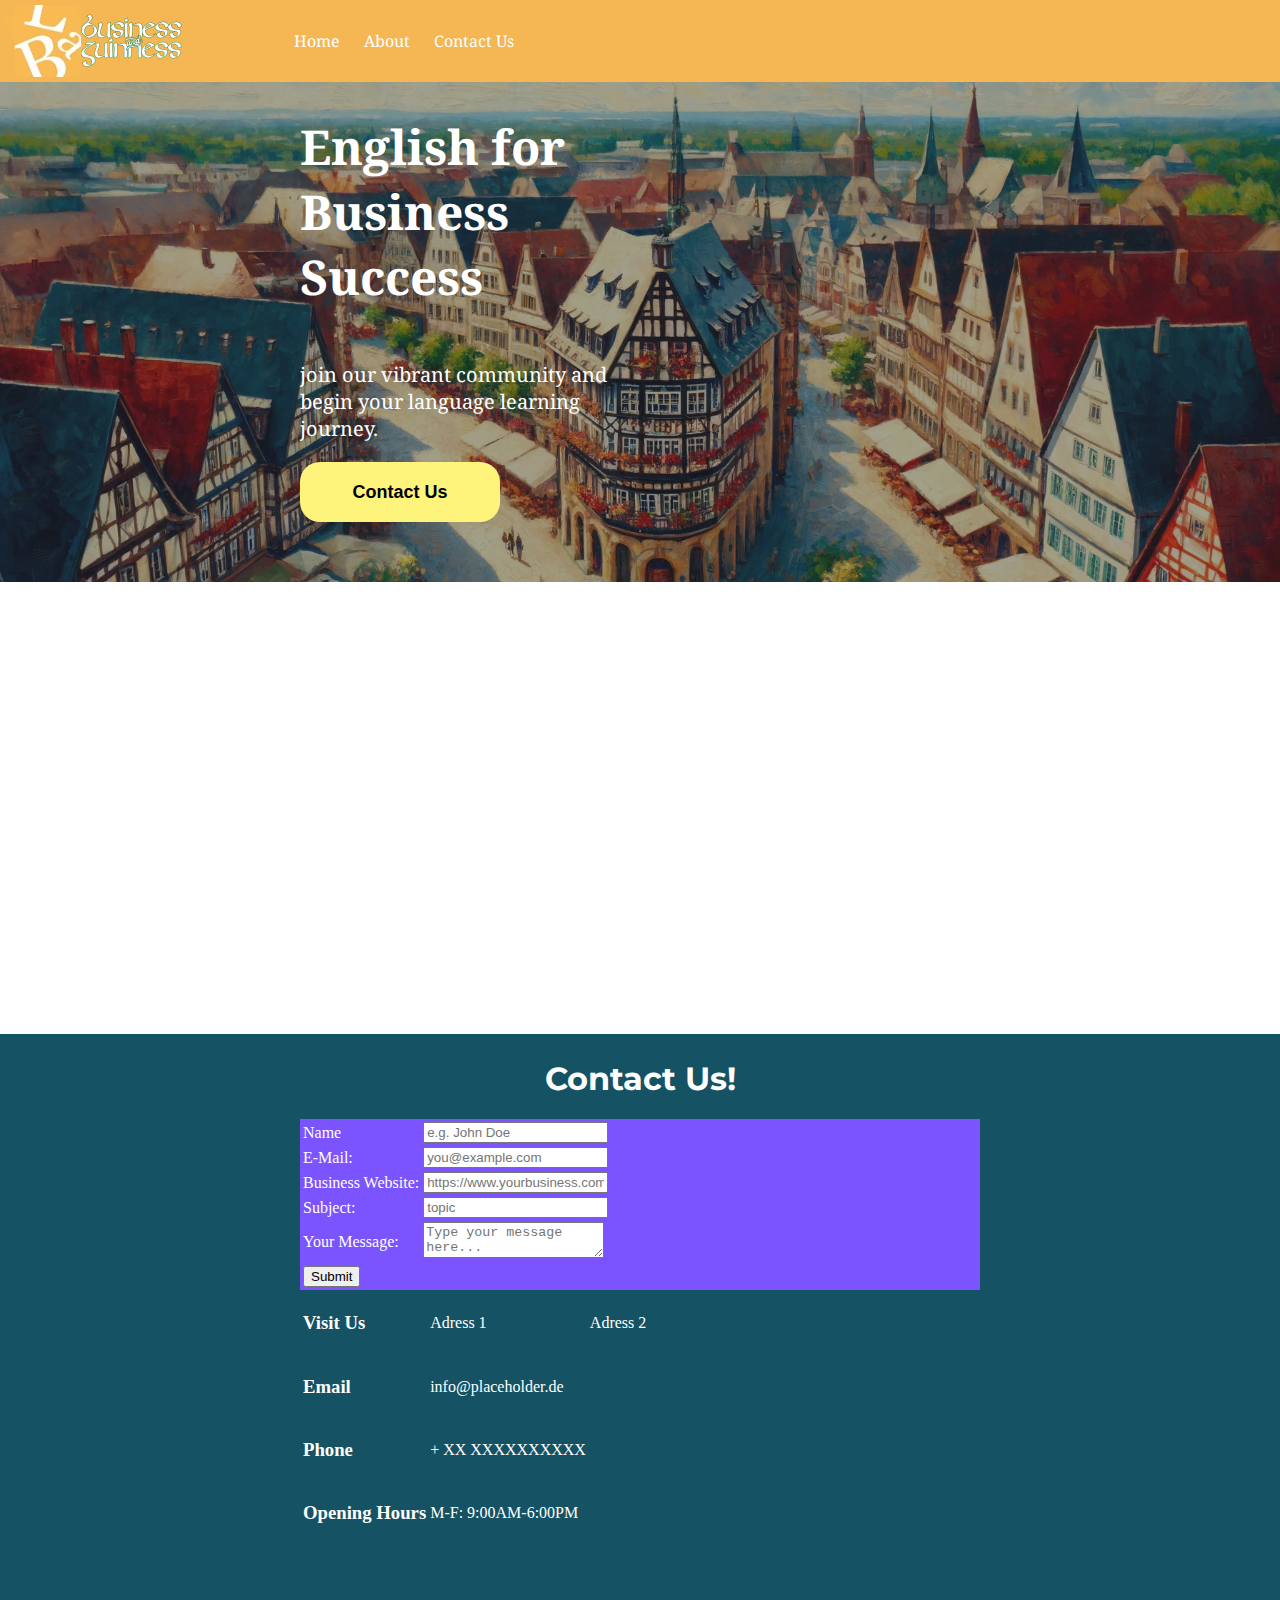
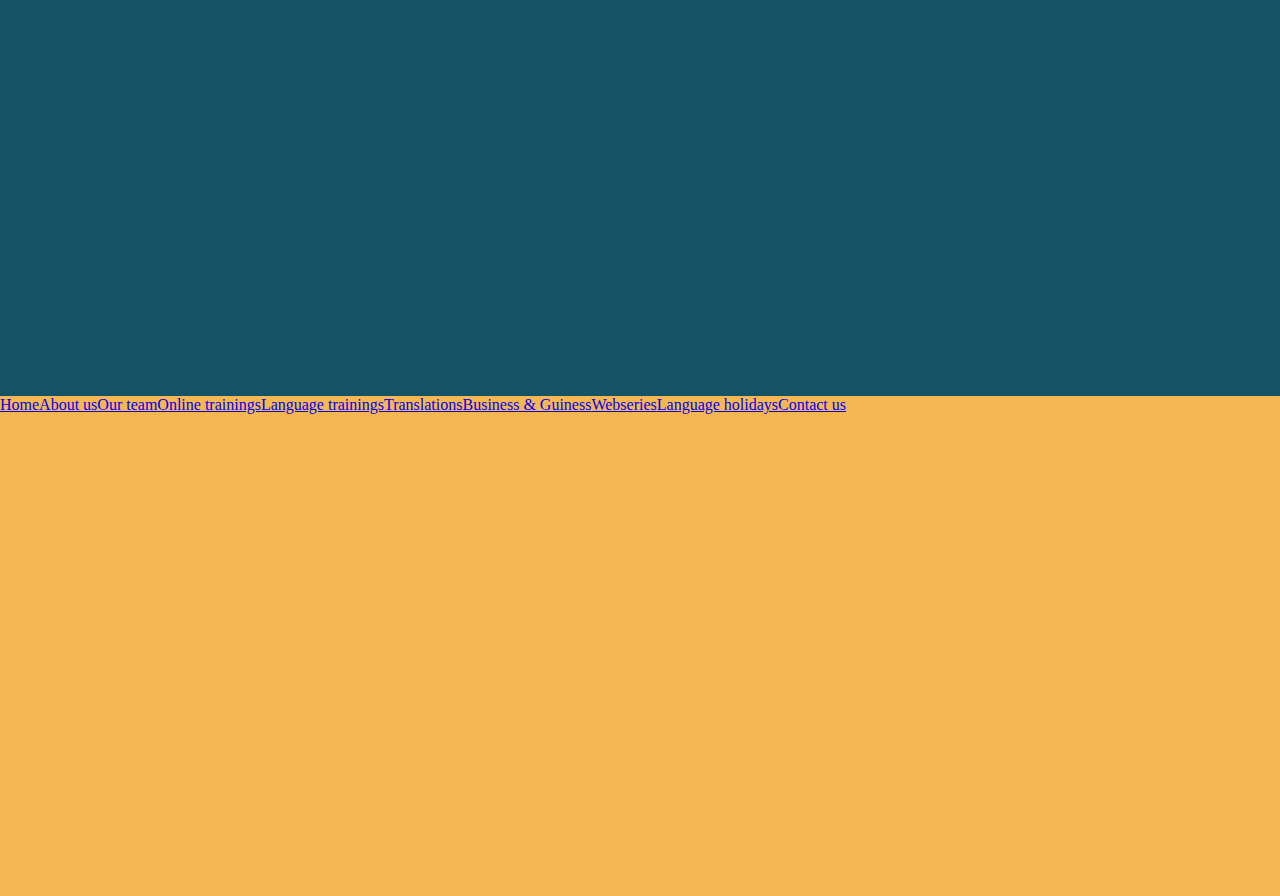
==== commit 5e2cfcd6: "added the new youtube video and created two pages for about and contact us." ====
--- a/index.html
+++ b/index.html
@@ -19,8 +19,8 @@
             <nav class="navbar">
                 <ul>
                     <li><a href="Home">Home</a></li>
-                    <li><a href="About">About</a></li>
-                    <li><a href="Contact">Contact Us</a></li>
+                    <li><a href="about.html">About</a></li>
+                    <li><a href="contact.html">Contact Us</a></li>
                 </ul>
                 
             </nav>
@@ -38,7 +38,7 @@
         </div>
         <div class="content-container">
             <div class="video-container">
-                <iframe width="100%" height="100%" src="https://www.youtube.com/embed/dNQaD4Jtkbc?si=toq249WF2htsdE0G" title="YouTube video player" frameborder="0" 
+                <iframe width="100%" height="100%" src="https://www.youtube.com/embed/adXj8sz4ozU?si=8SHRWN0HZz767e9u" title="YouTube video player" frameborder="0" 
                 allow="accelerometer; autoplay; clipboard-write; encrypted-media; gyroscope; picture-in-picture; web-share" referrerpolicy="strict-origin-when-cross-origin" allowfullscreen></iframe>
             </div>
 
--- a/styles/index.css
+++ b/styles/index.css
@@ -131,7 +131,8 @@
 
 .form-container {
     width: 100vw;
-    background-color: #f4b754;
+    background-color: #155263;
+    color: white;
 }
 
 .form-container > * {
@@ -142,12 +143,16 @@
 .form-container > h1 {
     display: flex;
     justify-content: center;
+    margin-top: 0px;
+    padding-top: 25px;
     font-family: "Montserrat", serif;
 }
 
 .form-container > form {
     display: flex;
 }
+
+
 
 .contact-card {
     display: flex;
@@ -169,6 +174,7 @@
 .footer-container {
     display: flex;
     width: 100vw;
-    height: 100vh;
+    height: 500px;
     flex-direction: row;
-}+}
+
